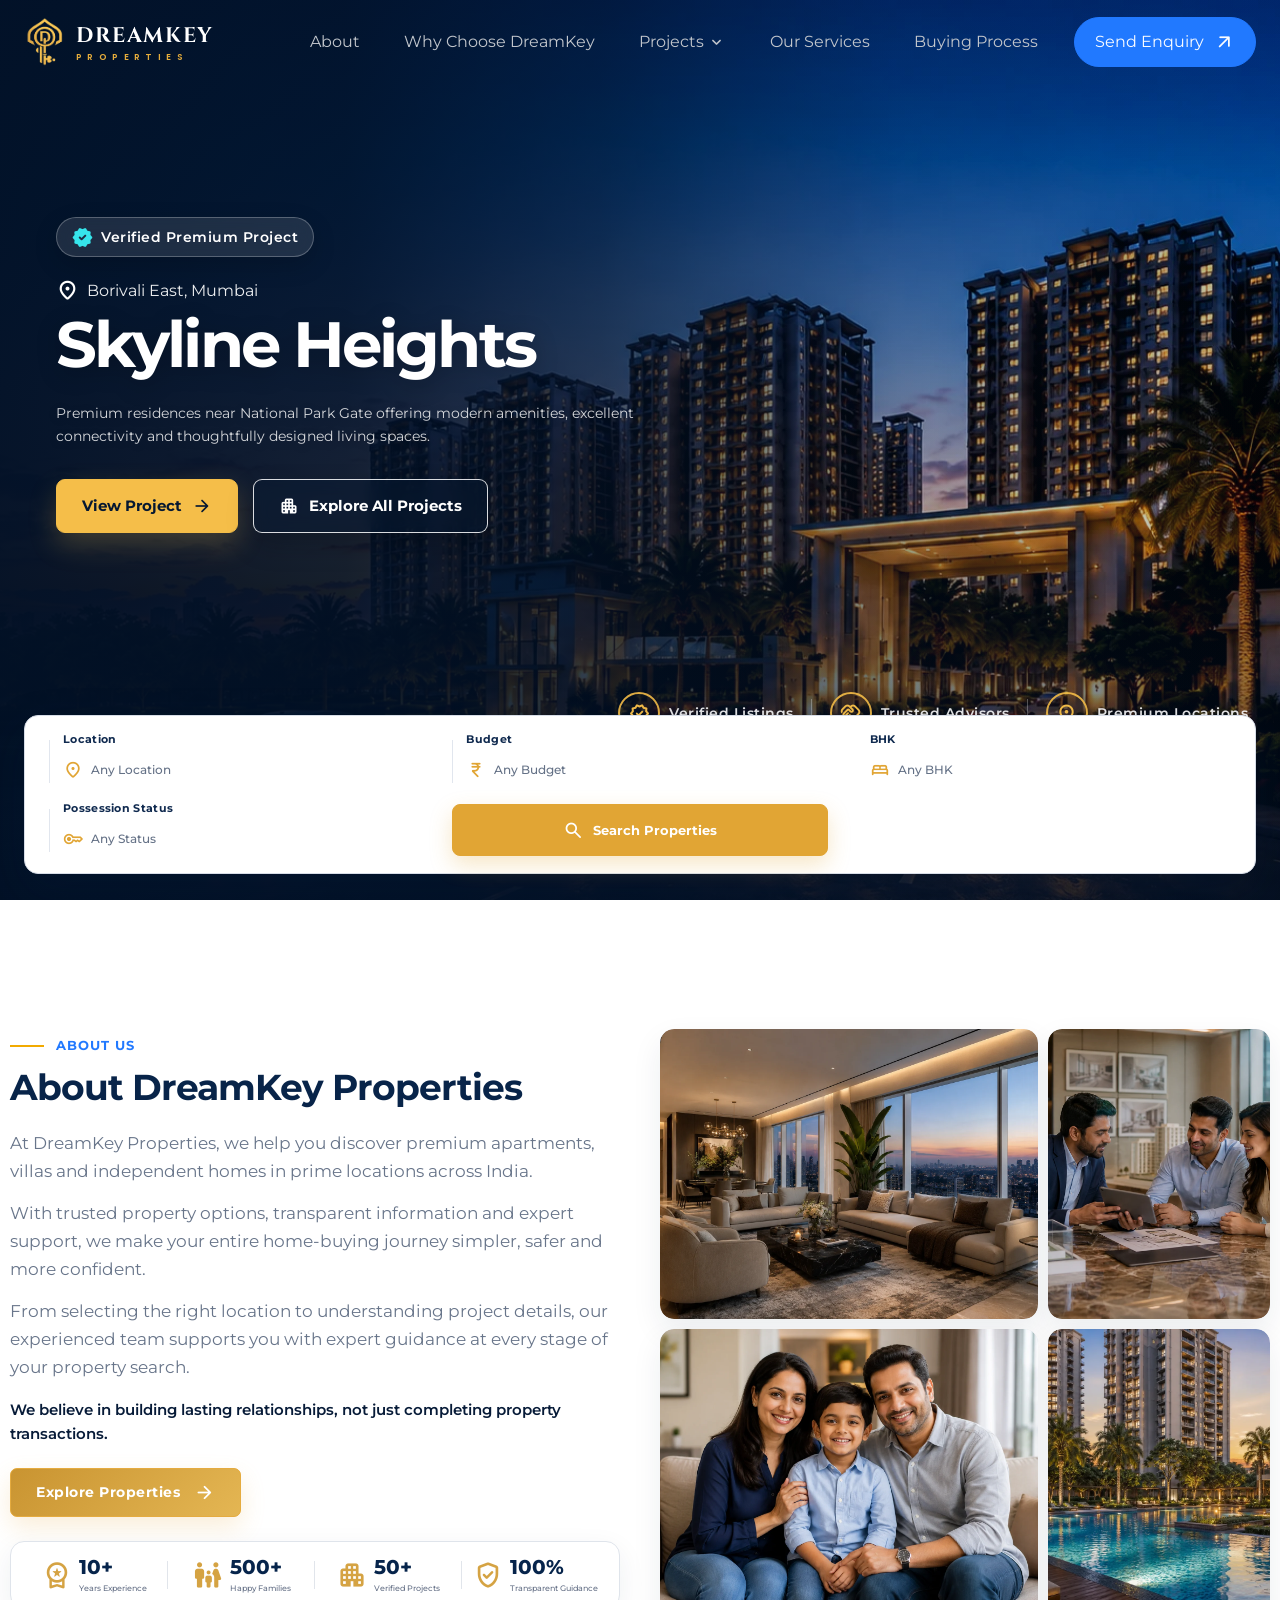
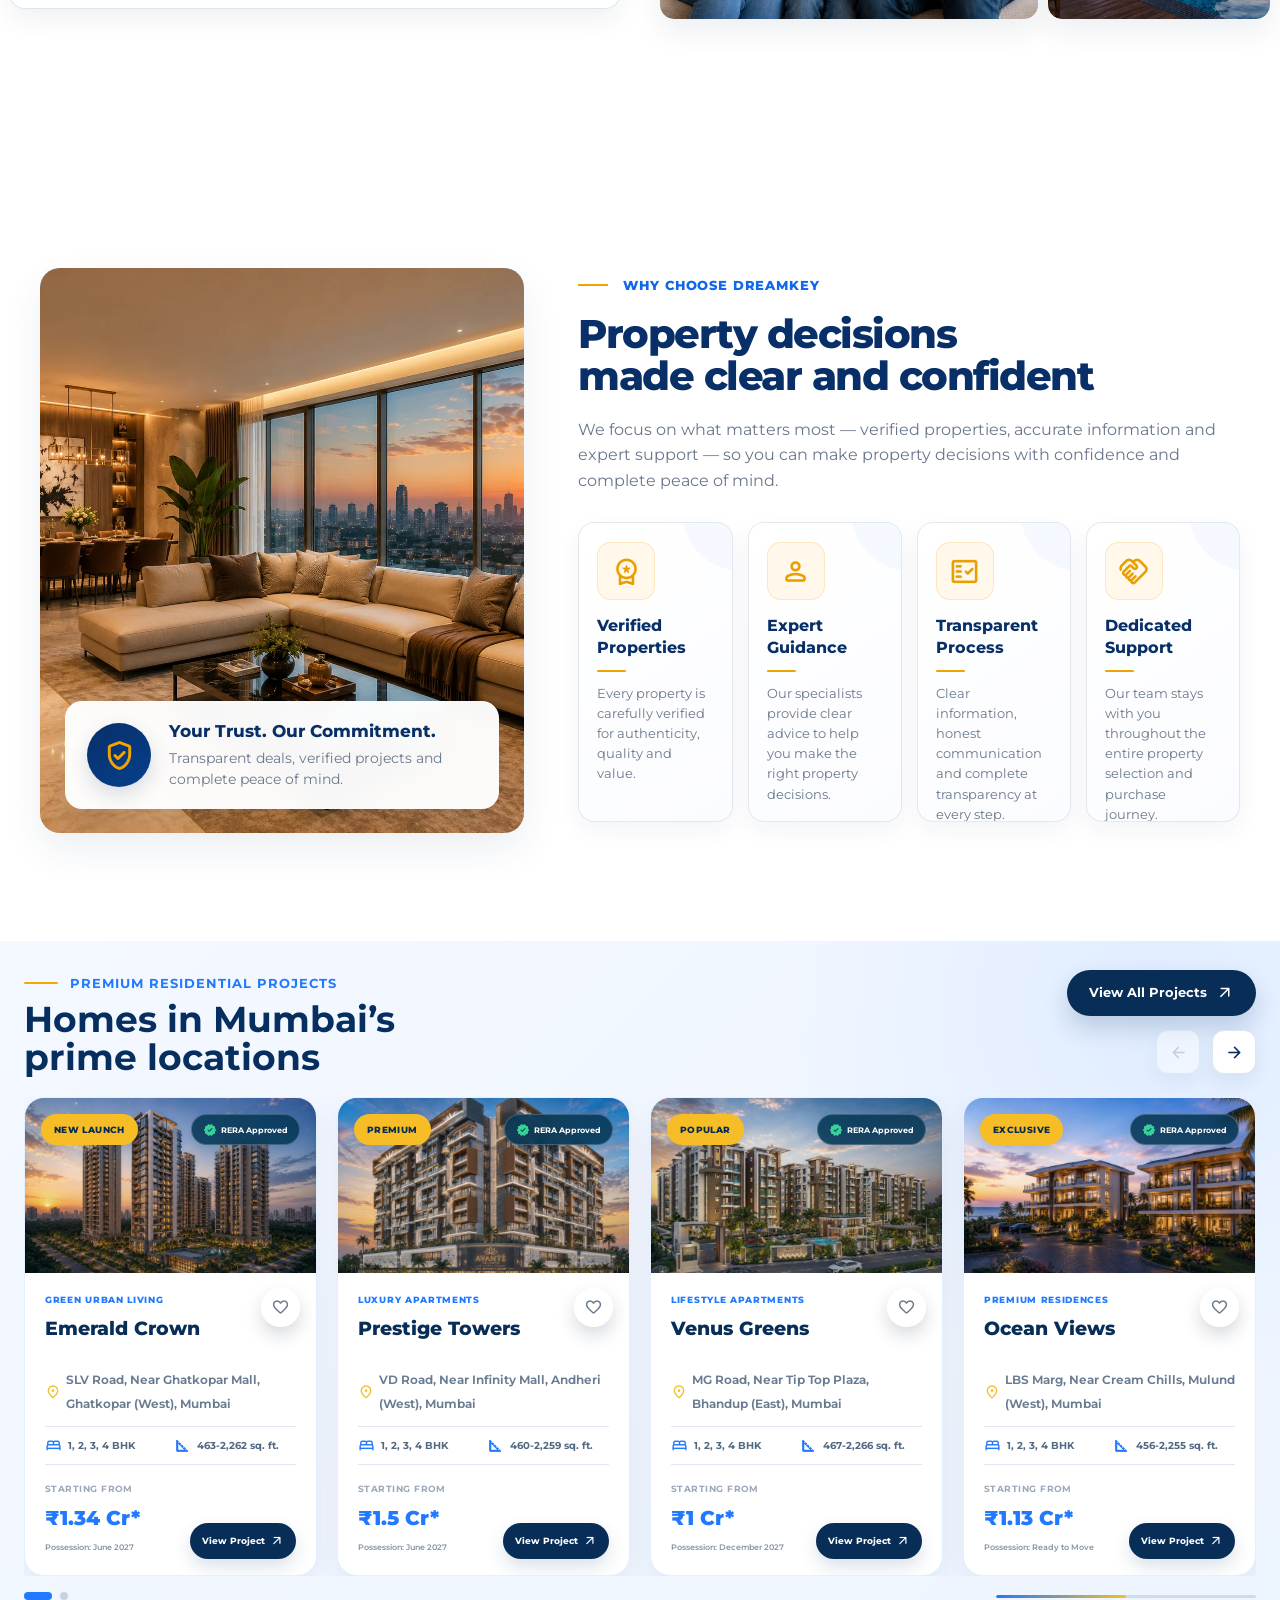
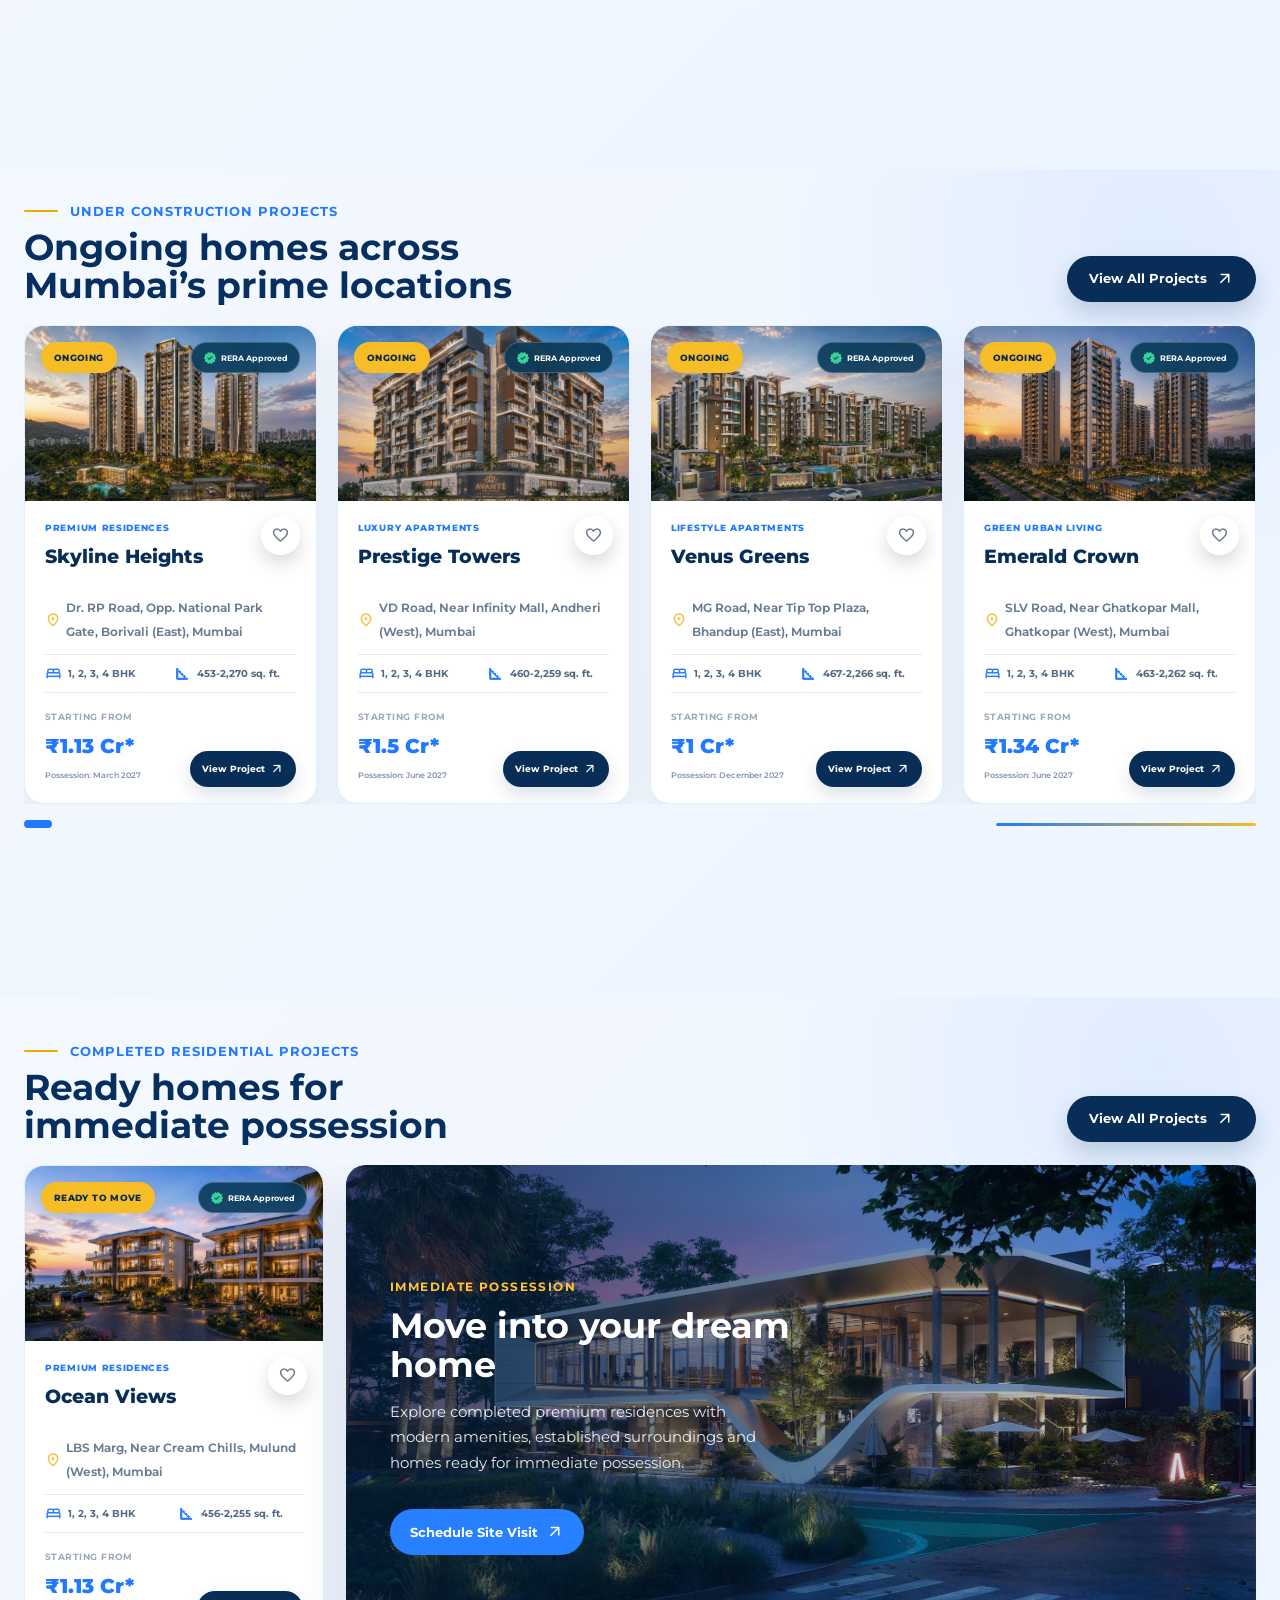
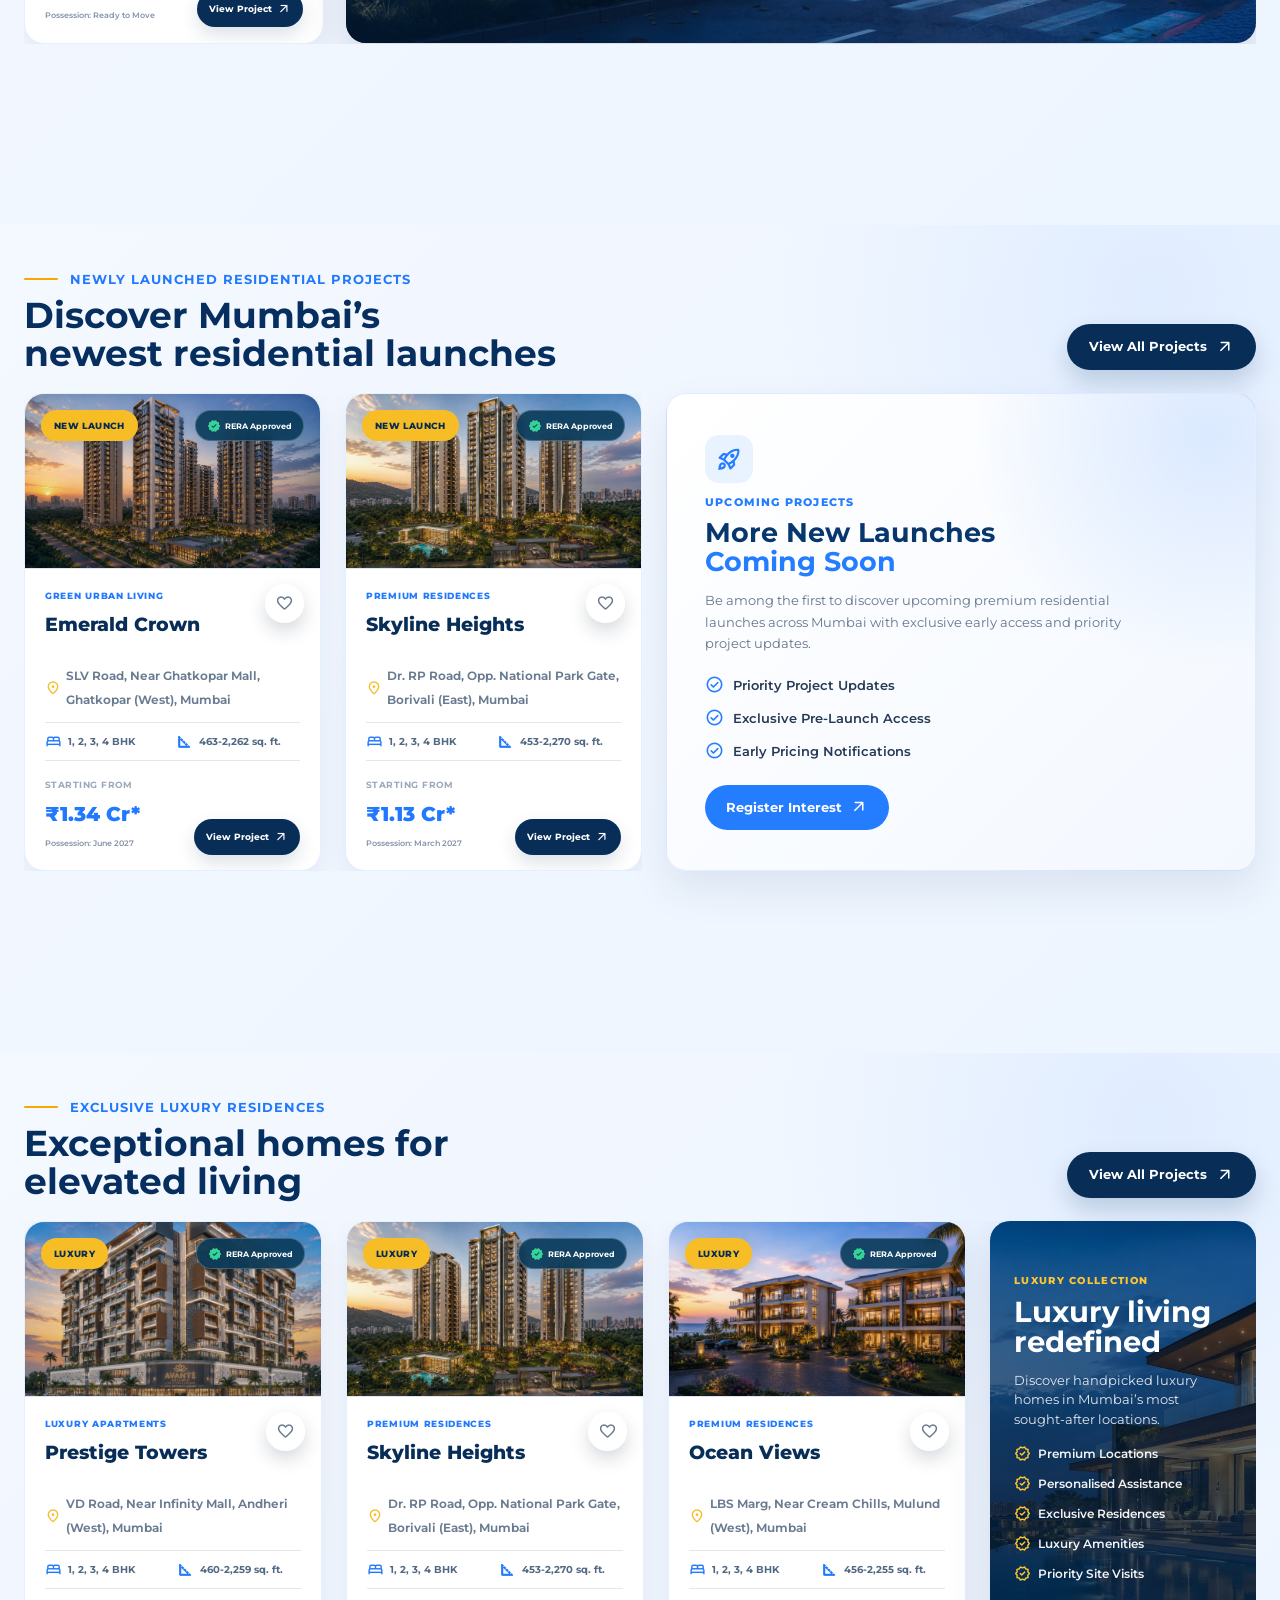
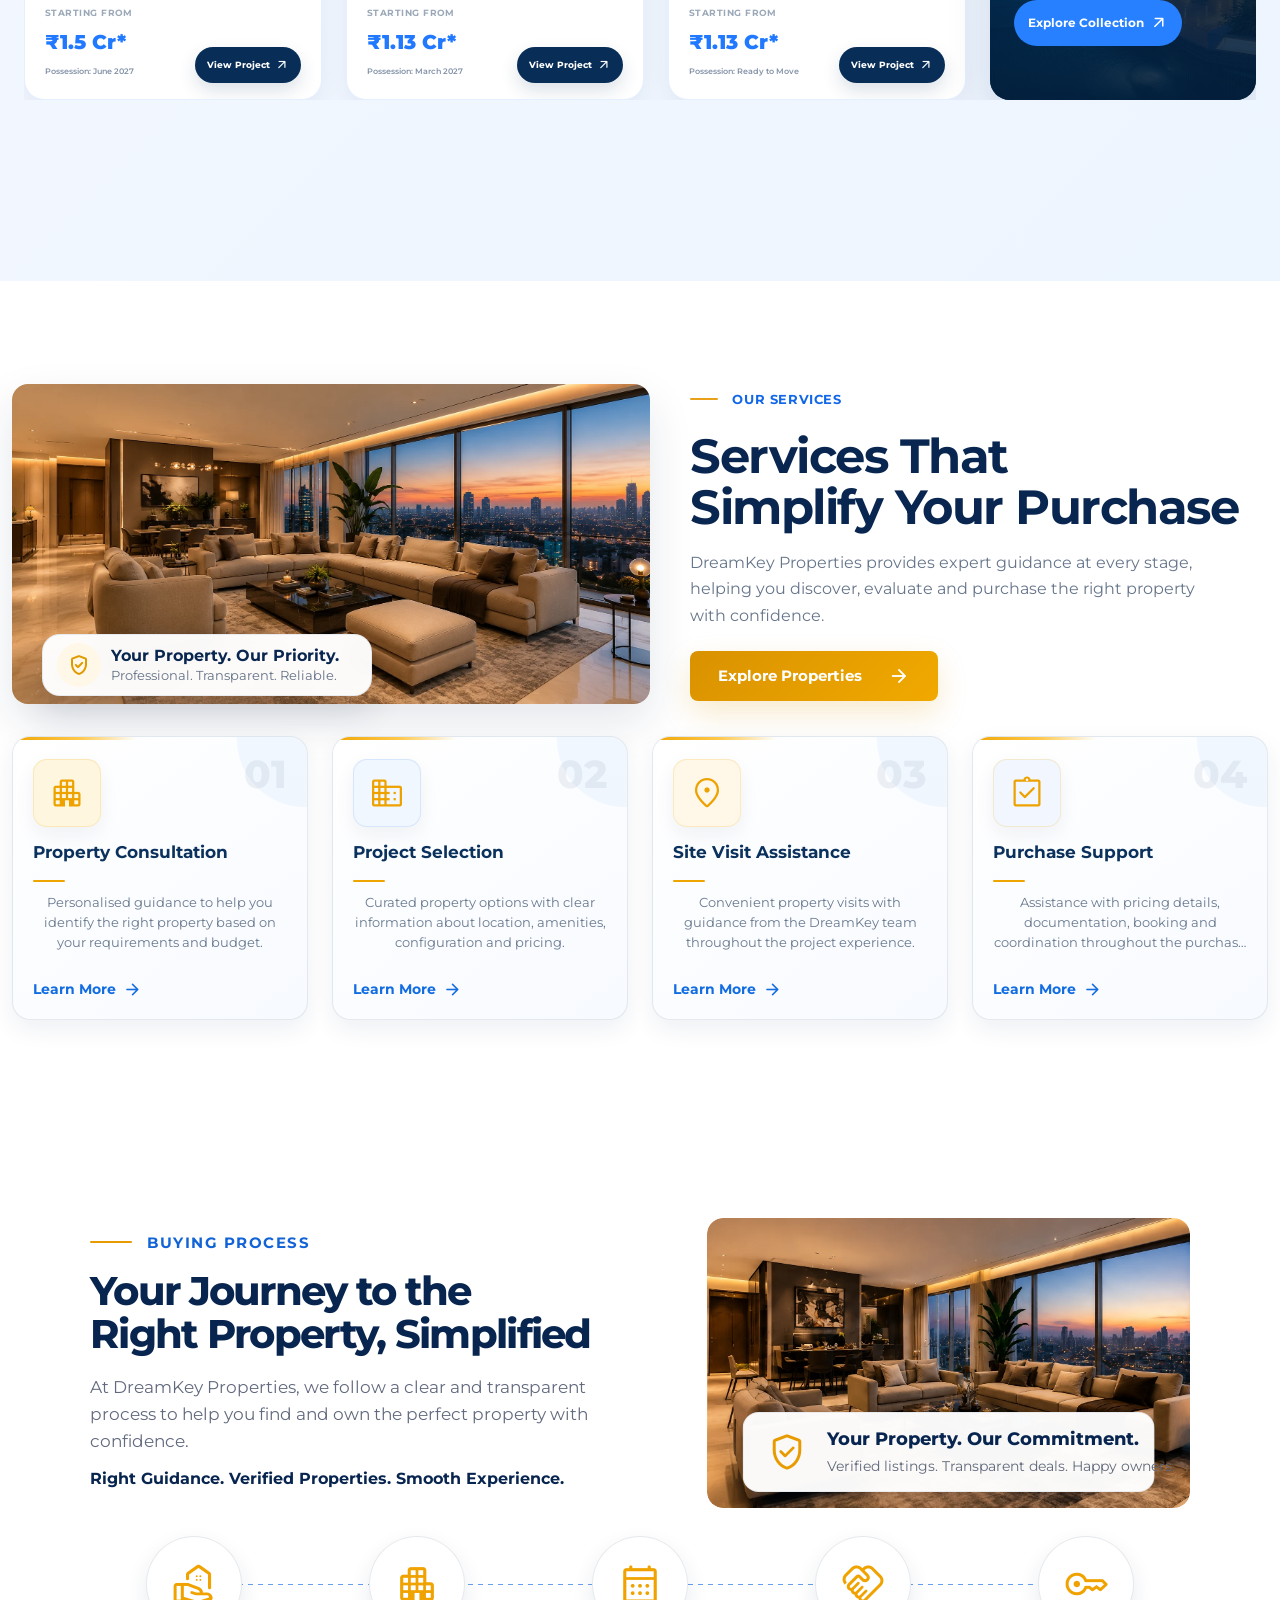
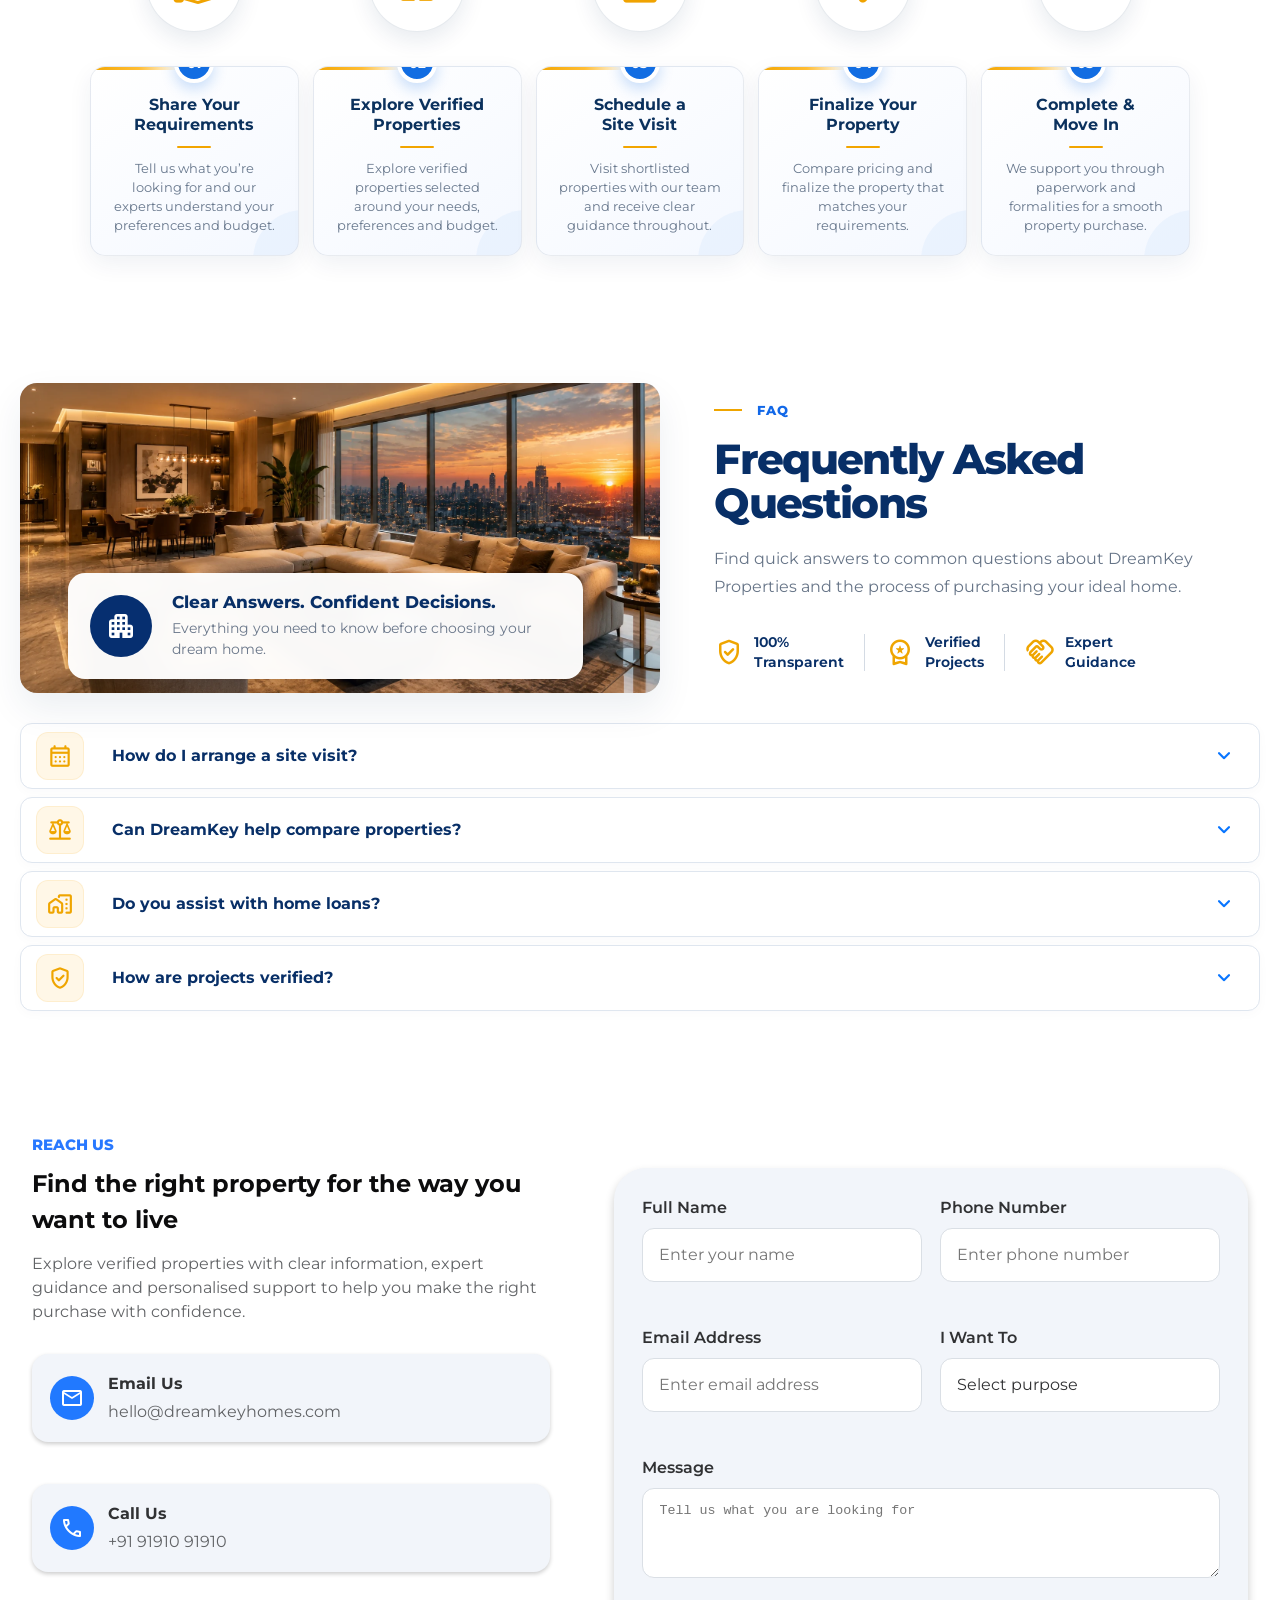
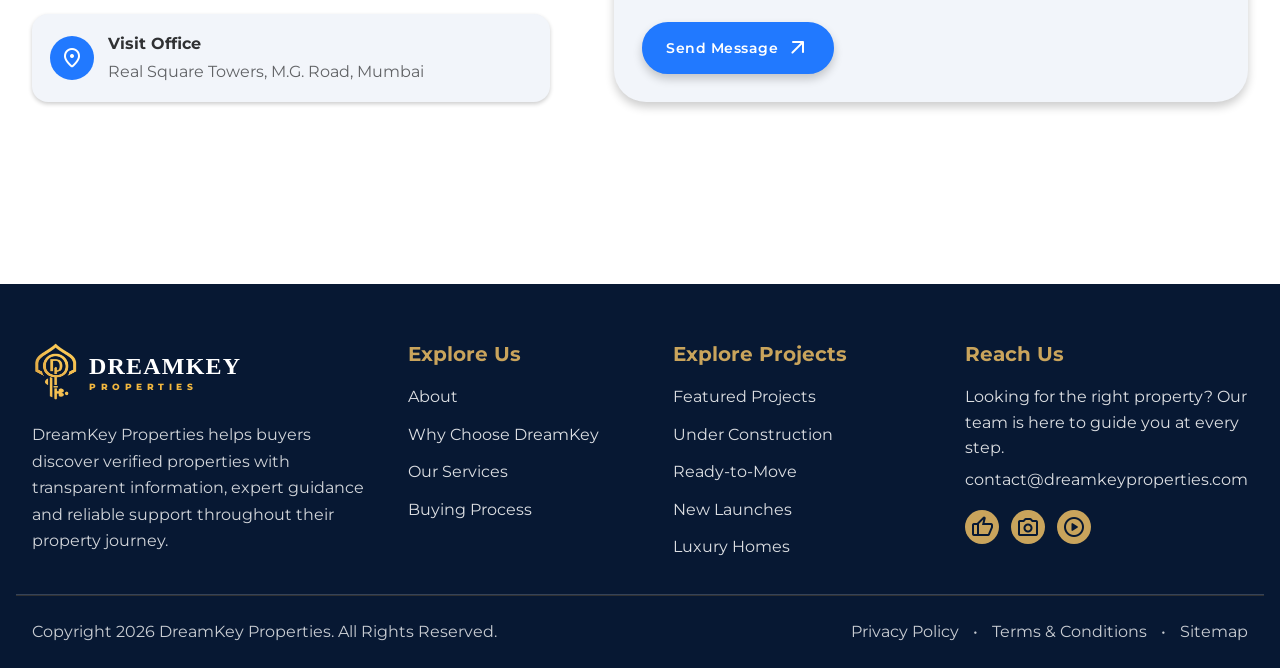
==== index.html @ c72132b3 "Initial commit" ====
<!doctype html>
<html lang="en">
  <head>
    <!-- META STARTED -->
    <meta charset="UTF-8" />
    <meta name="viewport" content="width=device-width, initial-scale=1.0" />

    <title>DreamKey Properties | Premium Homes & Projects</title>

    <meta
      name="title"
      content="DreamKey Properties | Premium Homes & Projects"
    />

    <meta
      name="description"
      content="Explore verified apartments, villas and independent homes with DreamKey Properties. Discover premium residential projects with transparent information and expert guidance."
    />
    <!-- META ENDED -->

    <!-- FAVICON STARTED -->
    <link rel="shortcut icon" href="./favicon.svg" type="image/svg+xml" />
    <!-- FAVICON ENDED -->

    <!-- GOOGLE FONTS STARTED -->
    <link rel="preconnect" href="https://fonts.googleapis.com" />
    <link rel="preconnect" href="https://fonts.gstatic.com" crossorigin />

    <link
      href="https://fonts.googleapis.com/css2?family=Cinzel:wght@600;700&family=Montserrat:wght@400;500;600;700;800&family=Poppins:wght@400;500;600;700&family=Material+Symbols+Rounded:opsz,wght,FILL,GRAD@20..48,100..700,0..1,-50..200"
      rel="stylesheet"
    />

    <link
      rel="stylesheet"
      href="https://fonts.googleapis.com/css2?family=Material+Symbols+Rounded:opsz,wght,FILL,GRAD@20..48,100..700,0..1,-50..200"
    />
    <!-- GOOGLE FONTS ENDED -->

    <!-- STYLES STARTED -->
    <link rel="stylesheet" href="./assets/css/style.css" />
    <link rel="stylesheet" href="./assets/css/hero-slider.css" />
    <!-- STYLES ENDED -->

    <!-- SCRIPTS STARTED -->
    <script src="./assets/js/script.js" defer></script>
    <script src="./assets/js/hero-slider.js" defer></script>
    <!-- SCRIPTS ENDED -->
  </head>
  <body>
    <!-- HEADER SECTION STARTED -->
    <header class="header" data-header>
      <div class="container header-container">
        <!-- NAVBAR LOGO STARTED -->
        <a
          href="#home"
          class="navbar-brand"
          aria-label="DreamKey Properties home"
        >
          <img
            src="./assets/images/logo/logo.webp"
            width="52"
            height="64"
            alt=""
            class="navbar-brand-logo"
          />

          <span class="navbar-brand-text">
            <strong>DREAMKEY</strong>
            <span>PROPERTIES</span>
          </span>
        </a>
        <!-- NAVBAR LOGO ENDED -->

        <!-- MAIN NAVIGATION STARTED -->
        <nav class="navbar" aria-label="Primary navigation" data-navbar>
          <!-- NAVBAR MENU STARTED -->
          <ul class="navbar-list">
            <!-- ABOUT -->
            <li>
              <a href="#about" class="navbar-link">About</a>
            </li>

            <!-- WHY CHOOSE DREAMKEY -->
            <li>
              <a href="#why-us" class="navbar-link">Why Choose DreamKey</a>
            </li>

            <!-- PROJECTS DROPDOWN STARTED -->
            <li class="navbar-dropdown">
              <button
                type="button"
                class="navbar-link navbar-dropdown-toggle"
                aria-expanded="false"
                aria-controls="project-dropdown-menu"
              >
                <span>Projects</span>

                <span class="material-symbols-rounded" aria-hidden="true">
                  keyboard_arrow_down
                </span>
              </button>

              <ul class="navbar-dropdown-menu" id="project-dropdown-menu">
                <li>
                  <a href="#featured-projects" class="navbar-dropdown-link">
                    Featured Projects
                  </a>
                </li>

                <li>
                  <a href="#ongoing-projects" class="navbar-dropdown-link">
                    Under Construction
                  </a>
                </li>

                <li>
                  <a
                    href="#ready-to-move-projects"
                    class="navbar-dropdown-link"
                  >
                    Ready-to-Move
                  </a>
                </li>

                <li>
                  <a href="#new-launches" class="navbar-dropdown-link">
                    New Launches
                  </a>
                </li>

                <li>
                  <a href="#luxury-homes" class="navbar-dropdown-link">
                    Luxury Homes
                  </a>
                </li>
              </ul>
            </li>
            <!-- PROJECTS DROPDOWN ENDED -->

            <!-- OUR SERVICES -->
            <li>
              <a href="#our-services" class="navbar-link">Our Services</a>
            </li>

            <!-- BUYING PROCESS -->
            <li>
              <a href="#buying-process" class="navbar-link">Buying Process</a>
            </li>
          </ul>
          <!-- NAVBAR MENU ENDED -->

          <!-- CTA BUTTON STARTED -->
          <a href="#contact" class="navbar-cta">
            <span>Send Enquiry</span>

            <span class="material-symbols-rounded" aria-hidden="true">
              arrow_outward
            </span>
          </a>
          <!-- CTA BUTTON ENDED -->
        </nav>
        <!-- MAIN NAVIGATION ENDED -->

        <!-- Mobile Navigation Button -->
        <button
          type="button"
          class="nav-toggle-btn icon-btn"
          aria-label="Open navigation menu"
          aria-expanded="false"
          data-nav-toggler
        >
          <span class="material-symbols-rounded open" aria-hidden="true">
            menu
          </span>

          <span class="material-symbols-rounded close" aria-hidden="true">
            close
          </span>
        </button>
      </div>
    </header>
    <!-- HEADER SECTION ENDED -->

    <main>
      <article>
        <!-- ==================================================
     HERO SECTION STARTED
================================================== -->
        <section
          id="home"
          class="hero hero-slider"
          aria-label="Featured residential projects"
        >
          <!-- HERO SLIDES STARTED -->
          <div class="hero-slides" data-hero-slides>
            <!-- SKYLINE HEIGHTS SLIDE STARTED -->
            <article
              class="hero-slide active"
              data-hero-slide
              data-project="skyline-heights"
              aria-hidden="false"
            >
              <img
                src="./assets/images/project-details/skyline-heights/hero/skyline-heights-hero.webp"
                alt="Skyline Heights residential project in Borivali East, Mumbai"
                class="hero-background-image"
                width="1920"
                height="1080"
                fetchpriority="high"
              />

              <div class="hero-background-overlay" aria-hidden="true"></div>

              <div class="container hero-container">
                <div class="hero-content">
                  <div class="hero-badge">
                    <span
                      class="material-symbols-rounded hero-badge-icon"
                      aria-hidden="true"
                    >
                      verified
                    </span>

                    <span class="label-medium">Verified Premium Project</span>
                  </div>

                  <p class="hero-project-location">
                    <span class="material-symbols-rounded" aria-hidden="true">
                      location_on
                    </span>

                    <span>Borivali East, Mumbai</span>
                  </p>

                  <h1 class="headline-large hero-title">Skyline Heights</h1>

                  <p class="body-large hero-text">
                    Premium residences near National Park Gate offering modern
                    amenities, excellent connectivity and thoughtfully designed
                    living spaces.
                  </p>

                  <div class="hero-cta-wrapper">
                    <a
                      href="./project-details/skyline-heights.html"
                      class="hero-cta hero-cta-primary"
                    >
                      <span>View Project</span>

                      <span class="material-symbols-rounded" aria-hidden="true">
                        arrow_forward
                      </span>
                    </a>

                    <a
                      href="#featured-projects"
                      class="hero-cta hero-cta-secondary"
                    >
                      <span class="material-symbols-rounded" aria-hidden="true">
                        apartment
                      </span>

                      <span>Explore All Projects</span>
                    </a>
                  </div>
                </div>
              </div>
            </article>
            <!-- SKYLINE HEIGHTS SLIDE ENDED -->

            <!-- PRESTIGE TOWER SLIDE STARTED -->
            <article
              class="hero-slide"
              data-hero-slide
              data-project="prestige-tower"
              aria-hidden="true"
            >
              <img
                src="./assets/images/project-details/prestige-towers/hero/prestige-towers-hero.webp"
                alt="Prestige Tower residential project in Andheri West, Mumbai"
                class="hero-background-image"
                width="1920"
                height="1080"
                loading="lazy"
              />

              <div class="hero-background-overlay" aria-hidden="true"></div>

              <div class="container hero-container">
                <div class="hero-content">
                  <div class="hero-badge">
                    <span
                      class="material-symbols-rounded hero-badge-icon"
                      aria-hidden="true"
                    >
                      verified
                    </span>

                    <span class="label-medium">Verified Premium Project</span>
                  </div>

                  <p class="hero-project-location">
                    <span class="material-symbols-rounded" aria-hidden="true">
                      location_on
                    </span>

                    <span>Andheri West, Mumbai</span>
                  </p>

                  <h2 class="headline-large hero-title">Prestige Towers</h2>

                  <p class="body-large hero-text">
                    Contemporary urban residences near Infinity Mall with
                    premium comforts, excellent connectivity and convenient
                    access to everyday essentials.
                  </p>

                  <div class="hero-cta-wrapper">
                    <a
                      href="./project-details/prestige-towers.html"
                      class="hero-cta hero-cta-primary"
                    >
                      <span>View Project</span>

                      <span class="material-symbols-rounded" aria-hidden="true">
                        arrow_forward
                      </span>
                    </a>

                    <a
                      href="#featured-projects"
                      class="hero-cta hero-cta-secondary"
                    >
                      <span class="material-symbols-rounded" aria-hidden="true">
                        apartment
                      </span>

                      <span>Explore All Projects</span>
                    </a>
                  </div>
                </div>
              </div>
            </article>
            <!-- PRESTIGE TOWER SLIDE ENDED -->

            <!-- VENUS GREENS SLIDE STARTED -->
            <article
              class="hero-slide"
              data-hero-slide
              data-project="venus-greens"
              aria-hidden="true"
            >
              <img
                src="./assets/images/project-details/venus-greens/hero/venus-greens-hero.webp"
                alt="Venus Greens residential project in Bhandup East, Mumbai"
                class="hero-background-image"
                width="1920"
                height="1080"
                loading="lazy"
              />

              <div class="hero-background-overlay" aria-hidden="true"></div>

              <div class="container hero-container">
                <div class="hero-content">
                  <div class="hero-badge">
                    <span
                      class="material-symbols-rounded hero-badge-icon"
                      aria-hidden="true"
                    >
                      verified
                    </span>

                    <span class="label-medium">Verified Premium Project</span>
                  </div>

                  <p class="hero-project-location">
                    <span class="material-symbols-rounded" aria-hidden="true">
                      location_on
                    </span>

                    <span>Bhandup East, Mumbai</span>
                  </p>

                  <h2 class="headline-large hero-title">Venus Greens</h2>

                  <p class="body-large hero-text">
                    Peaceful modern homes near Tip Top Plaza combining green
                    surroundings, comfortable layouts and seamless city
                    connectivity.
                  </p>

                  <div class="hero-cta-wrapper">
                    <a
                      href="./project-details/venus-greens.html"
                      class="hero-cta hero-cta-primary"
                    >
                      <span>View Project</span>

                      <span class="material-symbols-rounded" aria-hidden="true">
                        arrow_forward
                      </span>
                    </a>

                    <a
                      href="#featured-projects"
                      class="hero-cta hero-cta-secondary"
                    >
                      <span class="material-symbols-rounded" aria-hidden="true">
                        apartment
                      </span>

                      <span>Explore All Projects</span>
                    </a>
                  </div>
                </div>
              </div>
            </article>
            <!-- VENUS GREENS SLIDE ENDED -->

            <!-- OCEAN VIEWS SLIDE STARTED -->
            <article
              class="hero-slide"
              data-hero-slide
              data-project="ocean-views"
              aria-hidden="true"
            >
              <img
                src="./assets/images/project-details/ocean-views/hero/ocean-views-hero.webp"
                alt="Ocean Views residential project in Mulund West, Mumbai"
                class="hero-background-image"
                width="1920"
                height="1080"
                loading="lazy"
              />

              <div class="hero-background-overlay" aria-hidden="true"></div>

              <div class="container hero-container">
                <div class="hero-content">
                  <div class="hero-badge">
                    <span
                      class="material-symbols-rounded hero-badge-icon"
                      aria-hidden="true"
                    >
                      verified
                    </span>

                    <span class="label-medium">Verified Premium Project</span>
                  </div>

                  <p class="hero-project-location">
                    <span class="material-symbols-rounded" aria-hidden="true">
                      location_on
                    </span>

                    <span>Mulund West, Mumbai</span>
                  </p>

                  <h2 class="headline-large hero-title">Ocean Views</h2>

                  <p class="body-large hero-text">
                    Elegant residences on LBS Marg offering spacious interiors,
                    lifestyle amenities and convenient access across Mumbai.
                  </p>

                  <div class="hero-cta-wrapper">
                    <a
                      href="./project-details/ocean-views.html"
                      class="hero-cta hero-cta-primary"
                    >
                      <span>View Project</span>

                      <span class="material-symbols-rounded" aria-hidden="true">
                        arrow_forward
                      </span>
                    </a>

                    <a
                      href="#featured-projects"
                      class="hero-cta hero-cta-secondary"
                    >
                      <span class="material-symbols-rounded" aria-hidden="true">
                        apartment
                      </span>

                      <span>Explore All Projects</span>
                    </a>
                  </div>
                </div>
              </div>
            </article>
            <!-- OCEAN VIEWS SLIDE ENDED -->

            <!-- EMERALD CROWN SLIDE STARTED -->
            <article
              class="hero-slide"
              data-hero-slide
              data-project="emerald-crown"
              aria-hidden="true"
            >
              <img
                src="./assets/images/project-details/emerald-crown/hero/emerald-crown-hero.webp"
                alt="Emerald Crown residential project in Ghatkopar West, Mumbai"
                class="hero-background-image"
                width="1920"
                height="1080"
                loading="lazy"
              />

              <div class="hero-background-overlay" aria-hidden="true"></div>

              <div class="container hero-container">
                <div class="hero-content">
                  <div class="hero-badge">
                    <span
                      class="material-symbols-rounded hero-badge-icon"
                      aria-hidden="true"
                    >
                      verified
                    </span>

                    <span class="label-medium">Verified Premium Project</span>
                  </div>

                  <p class="hero-project-location">
                    <span class="material-symbols-rounded" aria-hidden="true">
                      location_on
                    </span>

                    <span>Ghatkopar West, Mumbai</span>
                  </p>

                  <h2 class="headline-large hero-title">Emerald Crown</h2>

                  <p class="body-large hero-text">
                    Refined city residences near Ghatkopar Mall featuring modern
                    amenities, premium design and excellent neighbourhood
                    connectivity.
                  </p>

                  <div class="hero-cta-wrapper">
                    <a
                      href="./project-details/emerald-crown.html"
                      class="hero-cta hero-cta-primary"
                    >
                      <span>View Project</span>

                      <span class="material-symbols-rounded" aria-hidden="true">
                        arrow_forward
                      </span>
                    </a>

                    <a
                      href="#featured-projects"
                      class="hero-cta hero-cta-secondary"
                    >
                      <span class="material-symbols-rounded" aria-hidden="true">
                        apartment
                      </span>

                      <span>Explore All Projects</span>
                    </a>
                  </div>
                </div>
              </div>
            </article>
            <!-- EMERALD CROWN SLIDE ENDED -->
          </div>
          <!-- HERO SLIDES ENDED -->

          <!-- HERO TRUST INFORMATION STARTED -->
          <div class="container hero-trust-container">
            <div class="hero-trust-list">
              <div class="hero-trust-item">
                <span class="material-symbols-rounded" aria-hidden="true">
                  verified
                </span>

                <span class="label-medium">Verified Listings</span>
              </div>

              <div class="hero-trust-item">
                <span class="material-symbols-rounded" aria-hidden="true">
                  handshake
                </span>

                <span class="label-medium">Trusted Advisors</span>
              </div>

              <div class="hero-trust-item">
                <span class="material-symbols-rounded" aria-hidden="true">
                  location_on
                </span>

                <span class="label-medium">Premium Locations</span>
              </div>
            </div>
          </div>
          <!-- HERO TRUST INFORMATION ENDED -->

          <!-- HERO PROPERTY SEARCH STARTED -->
          <div class="container hero-search-container">
            <form
              class="hero-property-search"
              id="property-search-form"
              action="./projects.html"
              method="get"
            >
              <input type="hidden" name="search" value="1" />
              <div class="hero-search-field">
                <label for="search-location">Location</label>

                <div class="hero-search-control">
                  <span class="material-symbols-rounded" aria-hidden="true">
                    location_on
                  </span>

                  <select id="search-location" name="location">
                    <option value="">Any Location</option>
                    <option value="borivali">Borivali East</option>
                    <option value="andheri">Andheri West</option>
                    <option value="bhandup">Bhandup East</option>
                    <option value="mulund">Mulund West</option>
                    <option value="ghatkopar">Ghatkopar West</option>
                  </select>
                </div>
              </div>

              <div class="hero-search-field">
                <label for="search-budget">Budget</label>

                <div class="hero-search-control">
                  <span class="material-symbols-rounded" aria-hidden="true">
                    currency_rupee
                  </span>

                  <select id="search-budget" name="budget">
                    <option value="">Any Budget</option>
                    <option value="under-1cr">Under ₹1 Cr</option>
                    <option value="1cr-1-25cr">₹1 Cr – ₹1.25 Cr</option>
                    <option value="1-25cr-1-5cr">₹1.25 Cr – ₹1.5 Cr</option>
                    <option value="above-1-5cr">Above ₹1.5 Cr</option>
                  </select>
                </div>
              </div>

              <div class="hero-search-field">
                <label for="search-bhk">BHK</label>

                <div class="hero-search-control">
                  <span class="material-symbols-rounded" aria-hidden="true">
                    bed
                  </span>

                  <select id="search-bhk" name="bhk">
                    <option value="">Any BHK</option>
                    <option value="1-bhk">1 BHK</option>
                    <option value="2-bhk">2 BHK</option>
                    <option value="3-bhk">3 BHK</option>
                    <option value="4-bhk">4 BHK</option>
                  </select>
                </div>
              </div>

              <div class="hero-search-field">
                <label for="search-possession">Possession Status</label>

                <div class="hero-search-control">
                  <span class="material-symbols-rounded" aria-hidden="true">
                    key
                  </span>

                  <select id="search-possession" name="possession">
                    <option value="">Any Status</option>
                    <option value="ready-to-move">Ready to Move</option>
                    <option value="under-construction">
                      Under Construction
                    </option>
                    <option value="new-launch">New Launch</option>
                  </select>
                </div>
              </div>

              <button type="submit" class="hero-search-btn">
                <span class="material-symbols-rounded" aria-hidden="true">
                  search
                </span>

                <span>Search Properties</span>
              </button>
            </form>
          </div>
          <!-- HERO PROPERTY SEARCH ENDED -->

          <!-- HERO SLIDER PROGRESS STARTED -->
          <!-- <div class="hero-slider-progress" aria-hidden="true">
            <span data-hero-progress></span>
          </div> -->
          <!-- HERO SLIDER PROGRESS ENDED -->
        </section>
        <!-- ==================================================
     HERO SECTION ENDED
================================================== -->

        <!-- ==================================================
   ABOUT SECTION STARTED
================================================== -->
        <section
          id="about"
          class="section about-section"
          aria-labelledby="about-title"
        >
          <div class="container about-container">
            <!-- ABOUT CONTENT AREA STARTED -->
            <div class="about-content">
              <span class="section-subtitle">About Us</span>

              <h2 class="section-title headline-small" id="about-title">
                About DreamKey Properties
              </h2>

              <p class="section-text body-large">
                At DreamKey Properties, we help you discover premium apartments,
                villas and independent homes in prime locations across India.
              </p>

              <p class="section-text body-large">
                With trusted property options, transparent information and
                expert support, we make your entire home-buying journey simpler,
                safer and more confident.
              </p>

              <p class="section-text body-large">
                From selecting the right location to understanding project
                details, our experienced team supports you with expert guidance
                at every stage of your property search.
              </p>

              <p class="about-closing-text">
                We believe in building lasting relationships, not just
                completing property transactions.
              </p>

              <a href="#featured-projects" class="about-btn label-medium">
                <span>Explore Properties</span>

                <span class="material-symbols-rounded" aria-hidden="true">
                  arrow_forward
                </span>
              </a>

              <!-- ABOUT STATISTICS STARTED -->
              <div class="about-statistics">
                <div class="about-stat-item">
                  <span
                    class="material-symbols-rounded about-stat-icon"
                    aria-hidden="true"
                  >
                    workspace_premium
                  </span>

                  <div class="about-stat-content">
                    <strong>10+</strong>
                    <span>Years Experience</span>
                  </div>
                </div>

                <div class="about-stat-item">
                  <span
                    class="material-symbols-rounded about-stat-icon"
                    aria-hidden="true"
                  >
                    family_restroom
                  </span>

                  <div class="about-stat-content">
                    <strong>500+</strong>
                    <span>Happy Families</span>
                  </div>
                </div>

                <div class="about-stat-item">
                  <span
                    class="material-symbols-rounded about-stat-icon"
                    aria-hidden="true"
                  >
                    apartment
                  </span>

                  <div class="about-stat-content">
                    <strong>50+</strong>
                    <span>Verified Projects</span>
                  </div>
                </div>

                <div class="about-stat-item">
                  <span
                    class="material-symbols-rounded about-stat-icon"
                    aria-hidden="true"
                  >
                    verified_user
                  </span>

                  <div class="about-stat-content">
                    <strong>100%</strong>
                    <span>Transparent Guidance</span>
                  </div>
                </div>
              </div>
              <!-- ABOUT STATISTICS ENDED -->
            </div>
            <!-- ABOUT CONTENT AREA ENDED -->

            <!-- ABOUT IMAGE COLLAGE STARTED -->
            <div class="about-gallery">
              <figure class="about-gallery-item about-gallery-main">
                <img
                  src="./assets/images/about/about-luxury-interior.webp"
                  width="1200"
                  height="800"
                  loading="lazy"
                  alt="Premium apartment interior offered by DreamKey Properties"
                  class="img-cover"
                />
              </figure>

              <figure class="about-gallery-item about-gallery-consultation">
                <img
                  src="./assets/images/about/about-client-consultation.webp"
                  width="800"
                  height="600"
                  loading="lazy"
                  alt="Property consultant assisting clients during a home consultation"
                  class="img-cover"
                />
              </figure>

              <figure class="about-gallery-item about-gallery-amenities">
                <img
                  src="./assets/images/about/about-happy-indian-family.webp"
                  width="1200"
                  height="600"
                  loading="lazy"
                  alt="Premium residential lifestyle amenities and landscaped pool"
                  class="img-cover"
                />
              </figure>

              <figure class="about-gallery-item about-gallery-project">
                <img
                  src="./assets/images/about/about-lifestyle-amenities.webp"
                  width="800"
                  height="800"
                  loading="lazy"
                  alt="Modern residential development available through DreamKey Properties"
                  class="img-cover"
                />
              </figure>
            </div>
            <!-- ABOUT IMAGE COLLAGE ENDED -->
          </div>
        </section>
        <!-- ==================================================
   ABOUT SECTION ENDED
================================================== -->

        <!-- ==================================================
   WHY CHOOSE DREAMKEY SECTION STARTED
================================================== -->

        <section
          class="why-dreamkey-section"
          id="why-us"
          aria-labelledby="why-dreamkey-title"
        >
          <div class="why-dreamkey-container">
            <!-- ==================================================
       LEFT IMAGE AREA STARTED
    ================================================== -->

            <div class="why-dreamkey-visual">
              <img
                src="./assets/images/why-choose-dreamkey/why-choose-dreamkey.webp"
                alt="Premium modern residential property interior"
                class="why-dreamkey-image"
                loading="lazy"
              />

              <!-- IMAGE OVERLAY CARD STARTED -->
              <div class="why-dreamkey-trust-card">
                <div class="why-dreamkey-trust-icon">
                  <span class="material-symbols-rounded" aria-hidden="true">
                    verified_user
                  </span>
                </div>

                <div class="why-dreamkey-trust-content">
                  <h3>Your Trust. Our Commitment.</h3>

                  <p>
                    Transparent deals, verified projects and complete peace of
                    mind.
                  </p>
                </div>
              </div>
              <!-- IMAGE OVERLAY CARD ENDED -->
            </div>

            <!-- ==================================================
       LEFT IMAGE AREA ENDED
    ================================================== -->

            <!-- ==================================================
       RIGHT CONTENT STARTED
    ================================================== -->

            <div class="why-dreamkey-content">
              <!-- EYEBROW -->
              <div class="why-dreamkey-eyebrow">
                <span></span>
                <strong>Why Choose DreamKey</strong>
              </div>

              <!-- MAIN TITLE -->
              <h2 class="why-dreamkey-title" id="why-dreamkey-title">
                Property decisions
                <span>made clear and confident</span>
              </h2>

              <!-- DESCRIPTION -->
              <p class="why-dreamkey-description">
                We focus on what matters most — verified properties, accurate
                information and expert support — so you can make property
                decisions with confidence and complete peace of mind.
              </p>

              <!-- ==================================================
         BENEFIT CARDS STARTED
      ================================================== -->

              <div class="why-dreamkey-grid">
                <!-- CARD 01 -->
                <article class="why-dreamkey-card">
                  <div class="why-dreamkey-card-icon">
                    <span class="material-symbols-rounded" aria-hidden="true">
                      workspace_premium
                    </span>
                  </div>

                  <h3>
                    Verified
                    <span>Properties</span>
                  </h3>

                  <span class="why-dreamkey-card-line"></span>

                  <p>
                    Every property is carefully verified for authenticity,
                    quality and value.
                  </p>
                </article>

                <!-- CARD 02 -->
                <article class="why-dreamkey-card">
                  <div class="why-dreamkey-card-icon">
                    <span class="material-symbols-rounded" aria-hidden="true">
                      person
                    </span>
                  </div>

                  <h3>
                    Expert
                    <span>Guidance</span>
                  </h3>

                  <span class="why-dreamkey-card-line"></span>

                  <p>
                    Our specialists provide clear advice to help you make the
                    right property decisions.
                  </p>
                </article>

                <!-- CARD 03 -->
                <article class="why-dreamkey-card">
                  <div class="why-dreamkey-card-icon">
                    <span class="material-symbols-rounded" aria-hidden="true">
                      fact_check
                    </span>
                  </div>

                  <h3>
                    Transparent
                    <span>Process</span>
                  </h3>

                  <span class="why-dreamkey-card-line"></span>

                  <p>
                    Clear information, honest communication and complete
                    transparency at every step.
                  </p>
                </article>

                <!-- CARD 04 -->
                <article class="why-dreamkey-card">
                  <div class="why-dreamkey-card-icon">
                    <span class="material-symbols-rounded" aria-hidden="true">
                      handshake
                    </span>
                  </div>

                  <h3>
                    Dedicated
                    <span>Support</span>
                  </h3>

                  <span class="why-dreamkey-card-line"></span>

                  <p>
                    Our team stays with you throughout the entire property
                    selection and purchase journey.
                  </p>
                </article>
              </div>

              <!-- ==================================================
         BENEFIT CARDS ENDED
      ================================================== -->
            </div>

            <!-- ==================================================
       RIGHT CONTENT ENDED
    ================================================== -->
          </div>
        </section>

        <!-- ==================================================
   WHY CHOOSE DREAMKEY SECTION ENDED
================================================== -->

        <!-- ==================================================
   FEATURED PROJECTS SECTION STARTED
================================================== -->
        <section
          id="featured-projects"
          class="featured-projects-section"
          data-project-carousel
          aria-labelledby="featured-projects-title"
        >
          <div class="container featured-projects-container">
            <!-- FEATURED PROJECTS HEADER STARTED -->
            <div class="featured-projects-header">
              <div class="featured-projects-heading">
                <span class="featured-projects-eyebrow">
                  Premium Residential Projects
                </span>

                <h2 id="featured-projects-title">
                  Homes in Mumbai’s <br />
                  prime locations
                </h2>
              </div>

              <div class="featured-projects-header-actions">
                <a
                  href="./projects.html?category=featured"
                  class="featured-projects-view-all"
                >
                  <span>View All Projects</span>

                  <span class="material-symbols-rounded" aria-hidden="true">
                    arrow_outward
                  </span>
                </a>

                <div class="featured-projects-navigation">
                  <button
                    type="button"
                    class="featured-projects-header-arrow featured-projects-slider-prev"
                    data-project-carousel-prev
                    aria-label="View previous ongoing project"
                  >
                    <span class="material-symbols-rounded" aria-hidden="true">
                      arrow_back
                    </span>
                  </button>

                  <div class="featured-projects-counter" aria-live="polite">
                    <strong data-project-carousel-current>01</strong>
                    <span></span>
                    <small data-project-carousel-total>01</small>
                  </div>

                  <button
                    type="button"
                    class="featured-projects-header-arrow featured-projects-slider-next"
                    data-project-carousel-next
                    aria-label="View next ongoing project"
                  >
                    <span class="material-symbols-rounded" aria-hidden="true">
                      arrow_forward
                    </span>
                  </button>
                </div>
              </div>
            </div>
            <!-- FEATURED PROJECTS HEADER ENDED -->

            <!-- FEATURED PROJECTS SLIDER STARTED -->
            <div
              class="featured-projects-slider"
              data-project-carousel-slider
              tabindex="0"
              aria-label="DreamKey Properties featured residential projects"
            >
              <div class="featured-projects-slider-viewport">
                <!-- ==================================================
     FEATURED PROJECTS - EXCEL GENERATED CARDS
================================================== -->
                <div
                  class="featured-projects-slider-track"
                  data-homepage-featured-track
                ></div>
              </div>
            </div>
            <!-- FEATURED PROJECTS SLIDER ENDED -->

            <!-- FEATURED PROJECTS PROGRESS STARTED -->
            <div class="featured-projects-progress-area">
              <div
                class="featured-projects-slider-dots"
                data-project-carousel-dots
                aria-label="Featured projects slider navigation"
              ></div>

              <div class="featured-projects-progress">
                <span data-project-carousel-progress></span>
              </div>
            </div>
            <!-- FEATURED PROJECTS PROGRESS ENDED -->
          </div>
        </section>
        <!-- ==================================================
   FEATURED PROJECTS SECTION ENDED
================================================== -->

        <!-- ==================================================
     ONGOING PROJECTS SECTION STARTED
================================================== -->
        <section
          id="ongoing-projects"
          class="featured-projects-section"
          data-project-carousel
          aria-labelledby="ongoing-projects-title"
        >
          <div class="container featured-projects-container">
            <!-- ONGOING PROJECTS HEADER STARTED -->
            <div class="featured-projects-header">
              <div class="featured-projects-heading">
                <span class="featured-projects-eyebrow">
                  Under Construction Projects
                </span>

                <h2 id="ongoing-projects-title">
                  Ongoing homes across <br />
                  Mumbai’s prime locations
                </h2>
              </div>

              <div class="featured-projects-header-actions">
                <a
                  href="./projects.html?category=ongoing"
                  class="featured-projects-view-all"
                >
                  <span>View All Projects</span>

                  <span class="material-symbols-rounded" aria-hidden="true">
                    arrow_outward
                  </span>
                </a>

                <div class="featured-projects-navigation">
                  <button
                    type="button"
                    class="featured-projects-header-arrow"
                    data-project-carousel-prev
                    aria-label="View previous ongoing project"
                  >
                    <span class="material-symbols-rounded" aria-hidden="true">
                      arrow_back
                    </span>
                  </button>

                  <div class="featured-projects-counter" aria-live="polite">
                    <strong data-project-carousel-current>01</strong>
                    <span></span>
                    <small data-project-carousel-total>01</small>
                  </div>

                  <button
                    type="button"
                    class="featured-projects-header-arrow"
                    data-project-carousel-next
                    aria-label="View next ongoing project"
                  >
                    <span class="material-symbols-rounded" aria-hidden="true">
                      arrow_forward
                    </span>
                  </button>
                </div>
              </div>
            </div>
            <!-- ONGOING PROJECTS HEADER ENDED -->

            <!-- ONGOING PROJECTS SLIDER STARTED -->
            <div
              class="featured-projects-slider"
              data-project-carousel-slider
              tabindex="0"
              aria-label="DreamKey Properties ongoing residential projects"
            >
              <div class="featured-projects-slider-viewport">
                <!-- ==================================================
     ONGOING PROJECTS - EXCEL GENERATED CARDS
================================================== -->
                <div
                  class="featured-projects-slider-track"
                  data-homepage-project-track="ongoing"
                ></div>
              </div>
            </div>
            <!-- ONGOING PROJECTS SLIDER ENDED -->

            <!-- ONGOING PROJECTS PROGRESS STARTED -->
            <div class="featured-projects-progress-area">
              <div
                class="featured-projects-slider-dots"
                data-project-carousel-dots
                aria-label="Ongoing projects slider navigation"
              ></div>

              <div class="featured-projects-progress">
                <span data-project-carousel-progress></span>
              </div>
            </div>
            <!-- ONGOING PROJECTS PROGRESS ENDED -->
          </div>
        </section>
        <!-- ==================================================
     ONGOING PROJECTS SECTION ENDED
================================================== -->

        <!-- ==================================================
     READY TO MOVE PROJECTS SECTION STARTED
================================================== -->
        <section
          id="ready-to-move-projects"
          class="featured-projects-section"
          aria-labelledby="ready-to-move-projects-title"
        >
          <div class="container featured-projects-container">
            <!-- READY TO MOVE PROJECTS HEADER STARTED -->
            <div class="featured-projects-header">
              <div class="featured-projects-heading">
                <span class="featured-projects-eyebrow">
                  Completed Residential Projects
                </span>

                <h2 id="ready-to-move-projects-title">
                  Ready homes for <br />
                  immediate possession
                </h2>
              </div>

              <div class="featured-projects-header-actions">
                <a
                  href="./projects.html?category=ready-to-move"
                  class="featured-projects-view-all"
                >
                  <span>View All Projects</span>

                  <span class="material-symbols-rounded" aria-hidden="true">
                    arrow_outward
                  </span>
                </a>
              </div>
            </div>
            <!-- READY TO MOVE PROJECTS HEADER ENDED -->

            <!-- READY TO MOVE PROJECTS LIST STARTED -->
            <div
              class="featured-projects-slider"
              aria-label="DreamKey Properties ready-to-move residential projects"
            >
              <div class="featured-projects-slider-viewport">
                <!-- ==================================================
     READY TO MOVE - EXCEL GENERATED CARDS
================================================== -->
                <div
                  class="featured-projects-slider-track"
                  data-homepage-project-track="ready-to-move"
                >
                  <!-- READY TO MOVE PROMOTIONAL BANNER STARTED -->
                  <article class="ready-to-move-banner">
                    <img
                      src="assets/images/featured-projects/ready-to-move-banner.webp"
                      alt="Luxury ready-to-move residential clubhouse with landscaped surroundings"
                      loading="lazy"
                    />

                    <div class="ready-to-move-banner-overlay"></div>

                    <div class="ready-to-move-banner-content">
                      <span class="ready-to-move-banner-label">
                        Immediate Possession
                      </span>

                      <h3>Move into your dream home</h3>

                      <p>
                        Explore completed premium residences with modern
                        amenities, established surroundings and homes ready for
                        immediate possession.
                      </p>

                      <a href="#contact" class="ready-to-move-banner-button">
                        <span>Schedule Site Visit</span>

                        <span
                          class="material-symbols-rounded"
                          aria-hidden="true"
                        >
                          arrow_outward
                        </span>
                      </a>
                    </div>
                  </article>
                  <!-- READY TO MOVE PROMOTIONAL BANNER ENDED -->
                </div>
              </div>
            </div>
            <!-- READY TO MOVE PROJECTS LIST ENDED -->
          </div>
        </section>
        <!-- ==================================================
     READY TO MOVE PROJECTS SECTION ENDED
================================================== -->

        <!-- ==================================================
     NEW LAUNCHES PROJECTS SECTION STARTED
================================================== -->
        <section
          id="new-launches"
          class="featured-projects-section"
          aria-labelledby="new-launches-title"
        >
          <div class="container featured-projects-container">
            <!-- NEW LAUNCHES PROJECTS HEADER STARTED -->
            <div class="featured-projects-header">
              <div class="featured-projects-heading">
                <span class="featured-projects-eyebrow">
                  Newly Launched Residential Projects
                </span>

                <h2 id="new-launches-title">
                  Discover Mumbai’s <br />
                  newest residential launches
                </h2>
              </div>

              <div class="featured-projects-header-actions">
                <a
                  href="./projects.html?category=new-launches"
                  class="featured-projects-view-all"
                >
                  <span>View All Projects</span>

                  <span class="material-symbols-rounded" aria-hidden="true">
                    arrow_outward
                  </span>
                </a>
              </div>
            </div>
            <!-- NEW LAUNCHES PROJECTS HEADER ENDED -->

            <!-- NEW LAUNCHES CONTENT STARTED -->
            <div class="new-launches-layout">
              <!-- NEW LAUNCHES PROJECT CARDS STARTED -->
              <div
                class="featured-projects-slider"
                aria-label="DreamKey Properties newly launched residential projects"
              >
                <div class="featured-projects-slider-viewport">
                  <!-- ==================================================
               NEW LAUNCHES - EXCEL GENERATED CARDS
          ================================================== -->
                  <div
                    class="featured-projects-slider-track"
                    data-homepage-project-track="new-launches"
                  ></div>
                </div>
              </div>
              <!-- NEW LAUNCHES PROJECT CARDS ENDED -->

              <!-- NEW LAUNCHES PROMOTIONAL PANEL STARTED -->
              <aside
                class="new-launches-promo"
                aria-labelledby="new-launches-promo-title"
              >
                <div class="new-launches-promo-content">
                  <span class="new-launches-promo-icon">
                    <span class="material-symbols-rounded" aria-hidden="true">
                      rocket_launch
                    </span>
                  </span>

                  <span class="new-launches-promo-tag">
                    Upcoming Projects
                  </span>

                  <h3 id="new-launches-promo-title">
                    More New Launches
                    <span>Coming Soon</span>
                  </h3>

                  <p>
                    Be among the first to discover upcoming premium residential
                    launches across Mumbai with exclusive early access and
                    priority project updates.
                  </p>

                  <ul class="new-launches-promo-list">
                    <li>
                      <span class="material-symbols-rounded" aria-hidden="true">
                        check_circle
                      </span>

                      Priority Project Updates
                    </li>

                    <li>
                      <span class="material-symbols-rounded" aria-hidden="true">
                        check_circle
                      </span>

                      Exclusive Pre-Launch Access
                    </li>

                    <li>
                      <span class="material-symbols-rounded" aria-hidden="true">
                        check_circle
                      </span>

                      Early Pricing Notifications
                    </li>
                  </ul>

                  <a href="#contact" class="new-launches-promo-button">
                    <span>Register Interest</span>

                    <span class="material-symbols-rounded" aria-hidden="true">
                      arrow_outward
                    </span>
                  </a>
                </div>
              </aside>
              <!-- NEW LAUNCHES PROMOTIONAL PANEL ENDED -->
            </div>
            <!-- NEW LAUNCHES CONTENT ENDED -->
          </div>
        </section>
        <!-- ==================================================
     NEW LAUNCHES PROJECTS SECTION ENDED
================================================== -->

        <!-- ==================================================
     LUXURY HOMES SECTION STARTED
================================================== -->
        <section
          id="luxury-homes"
          class="featured-projects-section"
          aria-labelledby="luxury-homes-title"
        >
          <div class="container featured-projects-container">
            <!-- LUXURY HOMES HEADER STARTED -->
            <div class="featured-projects-header">
              <div class="featured-projects-heading">
                <span class="featured-projects-eyebrow">
                  Exclusive Luxury Residences
                </span>

                <h2 id="luxury-homes-title">
                  Exceptional homes for <br />
                  elevated living
                </h2>
              </div>

              <div class="featured-projects-header-actions">
                <a
                  href="./projects.html?category=luxury-homes"
                  class="featured-projects-view-all"
                >
                  <span>View All Projects</span>

                  <span class="material-symbols-rounded" aria-hidden="true">
                    arrow_outward
                  </span>
                </a>
              </div>
            </div>
            <!-- LUXURY HOMES HEADER ENDED -->

            <!-- LUXURY HOMES CONTENT STARTED -->
            <div
              class="featured-projects-slider luxury-homes-slider"
              aria-label="DreamKey Properties luxury residential projects"
            >
              <div class="featured-projects-slider-viewport">
                <div
                  class="featured-projects-slider-track"
                  data-homepage-project-track="luxury-homes"
                >
                  <!-- ==================================================
               LUXURY HOMES - EXCEL GENERATED CARDS
               Prestige Towers
               Skyline Heights
               Ocean Views
          ================================================== -->

                  <!-- LUXURY HOMES PROMOTIONAL BANNER STARTED -->
                  <article class="luxury-homes-banner">
                    <img
                      src="assets/images/featured-projects/luxury-homes-banner.webp"
                      alt="Premium luxury residence with elegant interiors and exclusive amenities"
                      loading="lazy"
                    />

                    <div class="luxury-homes-banner-overlay"></div>

                    <div class="luxury-homes-banner-content">
                      <span class="luxury-homes-banner-label">
                        Luxury Collection
                      </span>

                      <h3>
                        Luxury living
                        <span>redefined</span>
                      </h3>

                      <p>
                        Discover handpicked luxury homes in Mumbai’s most
                        sought-after locations.
                      </p>

                      <ul class="luxury-homes-banner-highlights">
                        <li>
                          <span
                            class="material-symbols-rounded"
                            aria-hidden="true"
                          >
                            verified
                          </span>

                          Premium Locations
                        </li>

                        <li>
                          <span
                            class="material-symbols-rounded"
                            aria-hidden="true"
                          >
                            verified
                          </span>

                          Personalised Assistance
                        </li>

                        <li>
                          <span
                            class="material-symbols-rounded"
                            aria-hidden="true"
                          >
                            verified
                          </span>

                          Exclusive Residences
                        </li>

                        <li>
                          <span
                            class="material-symbols-rounded"
                            aria-hidden="true"
                          >
                            verified
                          </span>

                          Luxury Amenities
                        </li>

                        <li>
                          <span
                            class="material-symbols-rounded"
                            aria-hidden="true"
                          >
                            verified
                          </span>

                          Priority Site Visits
                        </li>
                      </ul>

                      <a
                        href="./projects.html?category=luxury-homes"
                        class="luxury-homes-banner-button"
                      >
                        <span>Explore Collection</span>

                        <span
                          class="material-symbols-rounded"
                          aria-hidden="true"
                        >
                          arrow_outward
                        </span>
                      </a>
                    </div>
                  </article>
                  <!-- LUXURY HOMES PROMOTIONAL BANNER ENDED -->
                </div>
              </div>
            </div>
            <!-- LUXURY HOMES CONTENT ENDED -->
          </div>
        </section>
        <!-- ==================================================
     LUXURY HOMES SECTION ENDED
================================================== -->

        <!-- ==================================================
     OUR SERVICES SECTION STARTED
================================================== -->
        <section
          class="our-services-section"
          id="our-services"
          aria-labelledby="our-services-title"
        >
          <div class="our-services-container">
            <!-- TOP AREA STARTED -->
            <div class="our-services-top">
              <!-- LEFT VISUAL STARTED -->
              <div class="our-services-visual">
                <img
                  src="./assets/images/services/services-main.webp"
                  alt="Premium residential property represented by DreamKey Properties"
                  class="our-services-image"
                  loading="lazy"
                />

                <!-- IMAGE BADGE -->
                <div class="our-services-image-badge">
                  <div class="our-services-badge-icon">
                    <span class="material-symbols-rounded" aria-hidden="true">
                      verified_user
                    </span>
                  </div>

                  <div class="our-services-badge-content">
                    <strong>Your Property. Our Priority.</strong>
                    <span>Professional. Transparent. Reliable.</span>
                  </div>
                </div>
                <!-- IMAGE BADGE -->
              </div>
              <!-- LEFT VISUAL ENDED -->

              <!-- RIGHT CONTENT STARTED -->
              <div class="our-services-content">
                <div class="our-services-eyebrow">
                  <span></span>
                  <strong>Our Services</strong>
                </div>

                <h2 class="our-services-title" id="our-services-title">
                  Services That
                  <span>Simplify Your Purchase</span>
                </h2>

                <p class="our-services-text">
                  DreamKey Properties provides expert guidance at every stage,
                  helping you discover, evaluate and purchase the right property
                  with confidence.
                </p>

                <a href="#projects" class="our-services-main-btn">
                  <span>Explore Properties</span>

                  <span class="material-symbols-rounded" aria-hidden="true">
                    arrow_forward
                  </span>
                </a>
              </div>
              <!-- RIGHT CONTENT ENDED -->
            </div>
            <!-- TOP AREA ENDED -->

            <!-- SERVICE CARDS STARTED -->
            <div class="our-services-grid">
              <!-- SERVICE CARD 01 -->
              <article class="our-service-card">
                <span class="our-service-number">01</span>

                <div class="our-service-icon">
                  <span class="material-symbols-rounded" aria-hidden="true">
                    apartment
                  </span>
                </div>

                <h3>Property Consultation</h3>

                <span class="our-service-line"></span>

                <p>
                  Personalised guidance to help you identify the right property
                  based on your requirements and budget.
                </p>

                <button
                  class="our-service-learn-more"
                  type="button"
                  data-service="consultation"
                >
                  <span>Learn More</span>

                  <span class="material-symbols-rounded" aria-hidden="true">
                    arrow_forward
                  </span>
                </button>
              </article>

              <!-- SERVICE CARD 02 -->
              <article class="our-service-card">
                <span class="our-service-number">02</span>

                <div class="our-service-icon">
                  <span class="material-symbols-rounded" aria-hidden="true">
                    domain
                  </span>
                </div>

                <h3>Project Selection</h3>

                <span class="our-service-line"></span>

                <p>
                  Curated property options with clear information about
                  location, amenities, configuration and pricing.
                </p>

                <button
                  class="our-service-learn-more"
                  type="button"
                  data-service="selection"
                >
                  <span>Learn More</span>

                  <span class="material-symbols-rounded" aria-hidden="true">
                    arrow_forward
                  </span>
                </button>
              </article>

              <!-- SERVICE CARD 03 -->
              <article class="our-service-card">
                <span class="our-service-number">03</span>

                <div class="our-service-icon">
                  <span class="material-symbols-rounded" aria-hidden="true">
                    location_on
                  </span>
                </div>

                <h3>Site Visit Assistance</h3>

                <span class="our-service-line"></span>

                <p>
                  Convenient property visits with guidance from the DreamKey
                  team throughout the project experience.
                </p>

                <button
                  class="our-service-learn-more"
                  type="button"
                  data-service="visit"
                >
                  <span>Learn More</span>

                  <span class="material-symbols-rounded" aria-hidden="true">
                    arrow_forward
                  </span>
                </button>
              </article>

              <!-- SERVICE CARD 04 -->
              <article class="our-service-card">
                <span class="our-service-number">04</span>

                <div class="our-service-icon">
                  <span class="material-symbols-rounded" aria-hidden="true">
                    assignment_turned_in
                  </span>
                </div>

                <h3>Purchase Support</h3>

                <span class="our-service-line"></span>

                <p>
                  Assistance with pricing details, documentation, booking and
                  coordination throughout the purchase process.
                </p>

                <button
                  class="our-service-learn-more"
                  type="button"
                  data-service="purchase"
                >
                  <span>Learn More</span>

                  <span class="material-symbols-rounded" aria-hidden="true">
                    arrow_forward
                  </span>
                </button>
              </article>
            </div>
            <!-- SERVICE CARDS ENDED -->
          </div>
        </section>
        <!-- ==================================================
     OUR SERVICES SECTION ENDED
================================================== -->

        <!-- ==================================================
     OUR SERVICES MODAL STARTED
================================================== -->
        <div class="our-services-modal" data-services-modal aria-hidden="true">
          <div
            class="our-services-modal-dialog"
            role="dialog"
            aria-modal="true"
            aria-labelledby="our-services-modal-title"
          >
            <!-- CLOSE BUTTON -->
            <button
              type="button"
              class="our-services-modal-close"
              data-services-modal-close
              aria-label="Close service details"
            >
              <span class="material-symbols-rounded" aria-hidden="true">
                close
              </span>
            </button>

            <!-- MODAL ICON -->
            <div class="our-services-modal-icon">
              <span
                class="material-symbols-rounded"
                data-services-modal-icon
                aria-hidden="true"
              >
                apartment
              </span>
            </div>

            <span class="our-services-modal-eyebrow"> DreamKey Service </span>

            <h3
              class="our-services-modal-title"
              id="our-services-modal-title"
              data-services-modal-title
            >
              Property Consultation
            </h3>

            <p
              class="our-services-modal-description"
              data-services-modal-description
            >
              Get personalised guidance to find the right property.
            </p>

            <div class="our-services-modal-divider"></div>

            <h4>How we help you</h4>

            <ul class="our-services-modal-list" data-services-modal-list></ul>

            <a
              href="#contact"
              class="our-services-modal-btn"
              data-services-modal-cta
            >
              <span data-services-modal-cta-text>
                Get Property Assistance
              </span>

              <span class="material-symbols-rounded" aria-hidden="true">
                arrow_forward
              </span>
            </a>
          </div>
        </div>
        <!-- ==================================================
     OUR SERVICES MODAL ENDED
================================================== -->

        <!-- ==================================================
     BUYING PROCESS SECTION STARTED
================================================== -->
        <section
          class="buying-process-section"
          id="buying-process"
          aria-labelledby="buying-process-title"
        >
          <div class="buying-process-container">
            <!-- TOP AREA STARTED -->
            <div class="buying-process-top">
              <!-- LEFT CONTENT STARTED -->
              <div class="buying-process-content">
                <div class="buying-process-eyebrow">
                  <span></span>
                  <strong>Buying Process</strong>
                </div>

                <h2 class="buying-process-title" id="buying-process-title">
                  Your Journey to the
                  <span>Right Property, Simplified</span>
                </h2>

                <p class="buying-process-description">
                  At DreamKey Properties, we follow a clear and transparent
                  process to help you find and own the perfect property with
                  confidence.
                </p>

                <p class="buying-process-highlight">
                  Right Guidance. Verified Properties. Smooth Experience.
                </p>
              </div>
              <!-- LEFT CONTENT ENDED -->

              <!-- RIGHT IMAGE STARTED -->
              <div class="buying-process-visual">
                <img
                  src="./assets/images/buying-process/buying-process.webp"
                  alt="Premium modern residential property interior"
                  class="buying-process-image"
                  loading="lazy"
                />

                <!-- IMAGE OVERLAY CARD STARTED -->
                <div class="buying-process-trust-card">
                  <span class="buying-process-trust-icon">
                    <span class="material-symbols-rounded" aria-hidden="true">
                      verified_user
                    </span>
                  </span>

                  <div>
                    <h3>Your Property. Our Commitment.</h3>

                    <p>Verified listings. Transparent deals. Happy owners.</p>
                  </div>
                </div>
                <!-- IMAGE OVERLAY CARD ENDED -->
              </div>
              <!-- RIGHT IMAGE ENDED -->
            </div>
            <!-- TOP AREA ENDED -->

            <!-- PROCESS STEPS STARTED -->
            <div class="buying-process-steps">
              <!-- CONNECTING LINE -->
              <div class="buying-process-line" aria-hidden="true"></div>

              <!-- STEP 01 STARTED -->
              <article class="buying-process-step">
                <div class="buying-process-step-icon">
                  <span class="material-symbols-rounded" aria-hidden="true">
                    real_estate_agent
                  </span>
                </div>

                <div class="buying-process-step-card">
                  <span class="buying-process-number">01</span>

                  <h3>
                    Share Your
                    <span>Requirements</span>
                  </h3>

                  <span class="buying-process-card-line"></span>

                  <p>
                    Tell us what you’re looking for and our experts understand
                    your preferences and budget.
                  </p>
                </div>
              </article>
              <!-- STEP 01 ENDED -->

              <!-- STEP 02 STARTED -->
              <article class="buying-process-step">
                <div class="buying-process-step-icon">
                  <span class="material-symbols-rounded" aria-hidden="true">
                    apartment
                  </span>
                </div>

                <div class="buying-process-step-card">
                  <span class="buying-process-number">02</span>

                  <h3>
                    Explore Verified
                    <span>Properties</span>
                  </h3>

                  <span class="buying-process-card-line"></span>

                  <p>
                    Explore verified properties selected around your needs,
                    preferences and budget.
                  </p>
                </div>
              </article>
              <!-- STEP 02 ENDED -->

              <!-- STEP 03 STARTED -->
              <article class="buying-process-step">
                <div class="buying-process-step-icon">
                  <span class="material-symbols-rounded" aria-hidden="true">
                    calendar_month
                  </span>
                </div>

                <div class="buying-process-step-card">
                  <span class="buying-process-number">03</span>

                  <h3>
                    Schedule a
                    <span>Site Visit</span>
                  </h3>

                  <span class="buying-process-card-line"></span>

                  <p>
                    Visit shortlisted properties with our team and receive clear
                    guidance throughout.
                  </p>
                </div>
              </article>
              <!-- STEP 03 ENDED -->

              <!-- STEP 04 STARTED -->
              <article class="buying-process-step">
                <div class="buying-process-step-icon">
                  <span class="material-symbols-rounded" aria-hidden="true">
                    handshake
                  </span>
                </div>

                <div class="buying-process-step-card">
                  <span class="buying-process-number">04</span>

                  <h3>
                    Finalize Your
                    <span>Property</span>
                  </h3>

                  <span class="buying-process-card-line"></span>

                  <p>
                    Compare pricing and finalize the property that matches your
                    requirements.
                  </p>
                </div>
              </article>
              <!-- STEP 04 ENDED -->

              <!-- STEP 05 STARTED -->
              <article class="buying-process-step">
                <div class="buying-process-step-icon">
                  <span class="material-symbols-rounded" aria-hidden="true">
                    key
                  </span>
                </div>

                <div class="buying-process-step-card">
                  <span class="buying-process-number">05</span>

                  <h3>
                    Complete &amp;
                    <span>Move In</span>
                  </h3>

                  <span class="buying-process-card-line"></span>

                  <p>
                    We support you through paperwork and formalities for a
                    smooth property purchase.
                  </p>
                </div>
              </article>
              <!-- STEP 05 ENDED -->
            </div>
            <!-- PROCESS STEPS ENDED -->
          </div>
        </section>
        <!-- ==================================================
     BUYING PROCESS SECTION ENDED
================================================== -->

        <!-- ==================================================
   FAQ SECTION STARTED
================================================== -->

        <section
          class="homepage-faq-section"
          id="faq"
          aria-labelledby="homepage-faq-title"
        >
          <div class="homepage-faq-container">
            <!-- FAQ TOP AREA STARTED -->
            <div class="homepage-faq-top">
              <!-- LEFT IMAGE STARTED -->
              <div class="homepage-faq-visual">
                <img
                  src="./assets/images/faq/faq.webp"
                  alt="Luxury modern apartment interior"
                  class="homepage-faq-image"
                  loading="lazy"
                />

                <!-- IMAGE OVERLAY CARD STARTED -->
                <div class="homepage-faq-image-card">
                  <span class="homepage-faq-image-card-icon">
                    <span class="material-symbols-rounded" aria-hidden="true">
                      apartment
                    </span>
                  </span>

                  <div class="homepage-faq-image-card-content">
                    <h3>Clear Answers. Confident Decisions.</h3>

                    <p>
                      Everything you need to know before choosing your dream
                      home.
                    </p>
                  </div>
                </div>
                <!-- IMAGE OVERLAY CARD ENDED -->
              </div>
              <!-- LEFT IMAGE ENDED -->

              <!-- RIGHT CONTENT STARTED -->
              <div class="homepage-faq-content">
                <div class="homepage-faq-eyebrow">
                  <span></span>
                  <strong>FAQ</strong>
                </div>

                <h2 class="homepage-faq-title" id="homepage-faq-title">
                  Frequently Asked
                  <span>Questions</span>
                </h2>

                <p class="homepage-faq-description">
                  Find quick answers to common questions about DreamKey
                  Properties and the process of purchasing your ideal home.
                </p>

                <!-- TRUST POINTS STARTED -->
                <div class="homepage-faq-trust-list">
                  <div class="homepage-faq-trust-item">
                    <span class="homepage-faq-trust-icon">
                      <span class="material-symbols-rounded" aria-hidden="true">
                        verified_user
                      </span>
                    </span>

                    <span>
                      100%<br />
                      Transparent
                    </span>
                  </div>

                  <span class="homepage-faq-trust-divider"></span>

                  <div class="homepage-faq-trust-item">
                    <span class="homepage-faq-trust-icon">
                      <span class="material-symbols-rounded" aria-hidden="true">
                        workspace_premium
                      </span>
                    </span>

                    <span>
                      Verified<br />
                      Projects
                    </span>
                  </div>

                  <span class="homepage-faq-trust-divider"></span>

                  <div class="homepage-faq-trust-item">
                    <span class="homepage-faq-trust-icon">
                      <span class="material-symbols-rounded" aria-hidden="true">
                        handshake
                      </span>
                    </span>

                    <span>
                      Expert<br />
                      Guidance
                    </span>
                  </div>
                </div>
                <!-- TRUST POINTS ENDED -->
              </div>
              <!-- RIGHT CONTENT ENDED -->
            </div>
            <!-- FAQ TOP AREA ENDED -->

            <!-- FAQ ACCORDION STARTED -->
            <div class="homepage-faq-list">
              <!-- FAQ 02 -->
              <article class="homepage-faq-item">
                <button
                  class="homepage-faq-question"
                  type="button"
                  aria-expanded="false"
                >
                  <span class="homepage-faq-question-icon">
                    <span class="material-symbols-rounded" aria-hidden="true">
                      calendar_month
                    </span>
                  </span>

                  <span class="homepage-faq-question-text">
                    How do I arrange a site visit?
                  </span>

                  <span
                    class="material-symbols-rounded homepage-faq-arrow"
                    aria-hidden="true"
                  >
                    keyboard_arrow_down
                  </span>
                </button>

                <div class="homepage-faq-answer">
                  <div class="homepage-faq-answer-inner">
                    <p>
                      Contact our team with your preferred property and suitable
                      date. We will coordinate the visit and guide you
                      throughout the property inspection.
                    </p>
                  </div>
                </div>
              </article>

              <!-- FAQ 03 -->
              <article class="homepage-faq-item">
                <button
                  class="homepage-faq-question"
                  type="button"
                  aria-expanded="false"
                >
                  <span class="homepage-faq-question-icon">
                    <span class="material-symbols-rounded" aria-hidden="true">
                      balance
                    </span>
                  </span>

                  <span class="homepage-faq-question-text">
                    Can DreamKey help compare properties?
                  </span>

                  <span
                    class="material-symbols-rounded homepage-faq-arrow"
                    aria-hidden="true"
                  >
                    keyboard_arrow_down
                  </span>
                </button>

                <div class="homepage-faq-answer">
                  <div class="homepage-faq-answer-inner">
                    <p>
                      Yes. We help you compare shortlisted properties based on
                      location, configuration, amenities, pricing and your
                      personal requirements.
                    </p>
                  </div>
                </div>
              </article>

              <!-- FAQ 04 -->
              <article class="homepage-faq-item">
                <button
                  class="homepage-faq-question"
                  type="button"
                  aria-expanded="false"
                >
                  <span class="homepage-faq-question-icon">
                    <span class="material-symbols-rounded" aria-hidden="true">
                      home_work
                    </span>
                  </span>

                  <span class="homepage-faq-question-text">
                    Do you assist with home loans?
                  </span>

                  <span
                    class="material-symbols-rounded homepage-faq-arrow"
                    aria-hidden="true"
                  >
                    keyboard_arrow_down
                  </span>
                </button>

                <div class="homepage-faq-answer">
                  <div class="homepage-faq-answer-inner">
                    <p>
                      We can guide you through the home-loan process and help
                      you understand available financing options through
                      suitable banking and financial partners.
                    </p>
                  </div>
                </div>
              </article>

              <!-- FAQ 05 -->
              <article class="homepage-faq-item">
                <button
                  class="homepage-faq-question"
                  type="button"
                  aria-expanded="false"
                >
                  <span class="homepage-faq-question-icon">
                    <span class="material-symbols-rounded" aria-hidden="true">
                      verified_user
                    </span>
                  </span>

                  <span class="homepage-faq-question-text">
                    How are projects verified?
                  </span>

                  <span
                    class="material-symbols-rounded homepage-faq-arrow"
                    aria-hidden="true"
                  >
                    keyboard_arrow_down
                  </span>
                </button>

                <div class="homepage-faq-answer">
                  <div class="homepage-faq-answer-inner">
                    <p>
                      We review important project information including
                      developer details, approvals, available documentation,
                      specifications and other relevant property information
                      before presenting it.
                    </p>
                  </div>
                </div>
              </article>
            </div>
            <!-- FAQ ACCORDION ENDED -->
          </div>
        </section>

        <!-- ==================================================
   FAQ SECTION ENDED
================================================== -->

        <!-- ==================================================
     CONTACT / REACH US SECTION SECTION STARTED
================================================== -->
        <section
          id="contact"
          class="section contact-section"
          aria-labelledby="contact-label"
        >
          <div class="container contact-container">
            <!-- CONTACT CONTENT AREA STARTED -->
            <div class="contact-content">
              <span class="section-subtitle">Reach Us</span>

              <h2 class="section-title headline-small" id="contact-label">
                Find the right property for the way you want to live
              </h2>

              <p class="section-text body-large">
                Explore verified properties with clear information, expert
                guidance and personalised support to help you make the right
                purchase with confidence.
              </p>

              <div class="contact-info-list">
                <a
                  href="mailto:hello@dreamkeyhomes.com"
                  class="contact-info-item"
                >
                  <span class="material-symbols-rounded" aria-hidden="true"
                    >mail</span
                  >
                  <div>
                    <strong>Email Us</strong>
                    <span>hello@dreamkeyhomes.com</span>
                  </div>
                </a>

                <a href="tel:+910000000000" class="contact-info-item">
                  <span class="material-symbols-rounded" aria-hidden="true"
                    >call</span
                  >
                  <div>
                    <strong>Call Us</strong>
                    <span>+91 91910 91910</span>
                  </div>
                </a>

                <div class="contact-info-item">
                  <span class="material-symbols-rounded" aria-hidden="true"
                    >location_on</span
                  >
                  <div>
                    <strong>Visit Office</strong>
                    <span>Real Square Towers, M.G. Road, Mumbai</span>
                  </div>
                </div>
              </div>
            </div>
            <!-- CONTACT CONTENT AREA ENDED -->

            <!-- CONTACT FORM AREA STARTED -->
            <form class="contact-form" id="contact-form" novalidate>
              <div class="contact-form-row">
                <label>
                  <span>Full Name</span>
                  <input
                    type="text"
                    name="name"
                    placeholder="Enter your name"
                  />
                  <small class="field-error" data-error-for="name"></small>
                </label>

                <label>
                  <span>Phone Number</span>
                  <input
                    type="tel"
                    name="phone"
                    placeholder="Enter phone number"
                  />
                  <small class="field-error" data-error-for="phone"></small>
                </label>
              </div>

              <div class="contact-form-row">
                <label>
                  <span>Email Address</span>
                  <input
                    type="email"
                    name="email"
                    placeholder="Enter email address"
                  />
                  <small class="field-error" data-error-for="email"></small>
                </label>

                <label>
                  <span>I Want To</span>
                  <select name="purpose">
                    <option value="">Select purpose</option>
                    <option value="property-enquiry">Property Enquiry</option>
                    <option value="site-visit">Book a Site Visit</option>
                    <option value="pricing">Pricing & Availability</option>
                    <option value="callback">Request a Callback</option>
                  </select>
                  <small class="field-error" data-error-for="purpose"></small>
                </label>
              </div>

              <label class="contact-field-full">
                <span>Message</span>
                <textarea
                  name="message"
                  rows="4"
                  placeholder="Tell us what you are looking for"
                ></textarea>
                <small class="field-error" data-error-for="message"></small>
              </label>

              <p
                class="contact-form-message"
                id="contact-form-message"
                aria-live="polite"
              ></p>

              <button type="submit" class="contact-submit-btn label-medium">
                <span>Send Message</span>
                <span class="material-symbols-rounded" aria-hidden="true">
                  arrow_outward
                </span>
              </button>
            </form>
            <!-- CONTACT FORM AREA ENDED -->
          </div>
        </section>
        <!-- ==================================================
     CONTACT / REACH US SECTION SECTION ENDED
================================================== -->
      </article>
    </main>

    <!-- ==================================================
     FOOTER SECTION STARTED
================================================== -->
    <footer class="footer">
      <div class="container footer-container">
        <!-- FOOTER BRAND AREA STARTED -->
        <div class="footer-brand">
          <a
            href="#home"
            class="footer-logo"
            aria-label="DreamKey Properties home"
          >
            <img
              src="./assets/images/logo/logo.webp"
              width="80"
              height="80"
              loading="lazy"
              alt="DreamKey Properties logo"
            />

            <span class="footer-logo-text">
              <strong>DREAMKEY</strong>
              <small>PROPERTIES</small>
            </span>
          </a>

          <p class="footer-text">
            DreamKey Properties helps buyers discover verified properties with
            transparent information, expert guidance and reliable support
            throughout their property journey.
          </p>
        </div>
        <!-- FOOTER BRAND AREA ENDED -->

        <!-- FOOTER QUICK LINKS STARTED -->
        <div class="footer-column">
          <h3>Explore Us</h3>

          <ul>
            <li>
              <a href="#about">About</a>
            </li>

            <li>
              <a href="#why-us">Why Choose DreamKey</a>
            </li>

            <li>
              <a href="#our-services">Our Services</a>
            </li>

            <li>
              <a href="#buying-process">Buying Process</a>
            </li>
          </ul>
        </div>
        <!-- FOOTER QUICK LINKS ENDED -->

        <!-- FOOTER PROJECT LINKS STARTED -->
        <div class="footer-column">
          <h3>Explore Projects</h3>

          <ul>
            <li>
              <a href="#featured-projects">Featured Projects</a>
            </li>

            <li>
              <a href="#ongoing-projects">Under Construction</a>
            </li>

            <li>
              <a href="#ready-to-move-projects">Ready-to-Move</a>
            </li>

            <li>
              <a href="#new-launches">New Launches</a>
            </li>

            <li>
              <a href="#luxury-homes">Luxury Homes</a>
            </li>
          </ul>
        </div>
        <!-- FOOTER PROJECT LINKS ENDED -->

        <!-- FOOTER CONTACT AREA STARTED -->
        <div class="footer-column footer-contact">
          <h3>Reach Us</h3>

          <p>
            Looking for the right property? Our team is here to guide you at
            every step.
          </p>

          <a href="mailto:contact@dreamkeyproperties.com">
            contact@dreamkeyproperties.com
          </a>

          <div class="footer-social-list">
            <a
              href="https://www.facebook.com/"
              aria-label="Facebook"
              target="_blank"
              rel="noopener noreferrer"
            >
              <span class="material-symbols-rounded" aria-hidden="true">
                thumb_up
              </span>
            </a>

            <a
              href="https://www.instagram.com/"
              aria-label="Instagram"
              target="_blank"
              rel="noopener noreferrer"
            >
              <span class="material-symbols-rounded" aria-hidden="true">
                photo_camera
              </span>
            </a>

            <a
              href="https://www.youtube.com/"
              aria-label="YouTube"
              target="_blank"
              rel="noopener noreferrer"
            >
              <span class="material-symbols-rounded" aria-hidden="true">
                play_circle
              </span>
            </a>
          </div>
        </div>
        <!-- FOOTER CONTACT AREA ENDED -->
      </div>

      <!-- FOOTER BOTTOM AREA STARTED -->
      <div class="container footer-bottom">
        <p>Copyright 2026 DreamKey Properties. All Rights Reserved.</p>

        <ul>
          <li>
            <a href="./privacy-policy.html">Privacy Policy</a>
          </li>

          <li>
            <span>•</span>
          </li>

          <li>
            <a href="./terms-and-conditions.html"> Terms & Conditions </a>
          </li>

          <li>
            <span>•</span>
          </li>

          <li>
            <a href="./sitemap.html">Sitemap</a>
          </li>
        </ul>
      </div>
      <!-- FOOTER BOTTOM AREA ENDED -->
    </footer>
    <!-- ==================================================
     FOOTER SECTION ENDED
================================================== -->
    <script>
      document
        .getElementById("search-btn")
        .addEventListener("click", function () {
          const type = document.getElementById("type").value;
          const location = document.getElementById("location").value;

          // Construct URL dynamically
          const targetURL = `${type}-${location}.html`;

          // Navigate to that page
          window.location.href = targetURL;
        });
    </script>
  </body>
</html>
---- assets/css/style.css ----
:root {
  --white: #ffffff;
  --yellow: #f6bd26;
  --primary-100: #2179ff;
  --primary-90: #1e6de5;
  --primary-80: #1b61cc;
  --primary-70: #1755b2;
  --primary-40: #0d3166;
  --primary-20: #071833;
  --secondary-100: #21ffff;
  --secondary-20: #073333;
  --neutral-100: #fafcff;
  --neutral-98: #f2f5fa;
  --neutral-95: #e9ecf2;
  --neutral-90: #dadfe5;
  --neutral-80: #c2c6cc;
  --neutral-60: #919499;
  --neutral-50: #797c80;
  --neutral-40: #616366;
  --neutral-30: #494a4d;
  --neutral-20: #303133;
  --neutral-10: #18191a;
  --neutral-5: #0c0c0d;
  --error-100: #ff2134;

  /* Gradient */
  --gradient: linear-gradient(270deg, #0f4392 0%, #001d3d 100%);

  /* FONT-FAMILY */
  --font-primary: "Montserrat", sans-serif;

  /* size */
  --fs-base: 62.5%;
  --fs-headline-large: 3.6rem;
  --fs-headline-medium: 2.8rem;
  --fs-headline-small: 2.4rem;
  --fs-title-large: 2.2rem;
  --fs-title-medium: 2rem;
  --fs-title-small: 1.8rem;
  --fs-body-large: 1.6rem;
  --fs-body-medium: 1.6rem;
  --fs-label-large: 1.6rem;
  --fs-label-medium: 1.4rem;

  /* line-height  */
  --lh-headline-large: 44px;
  --lh-headline-medium: 36px;
  --lh-headline-small: 36px;
  --lh-title-large: 28px;
  --lh-title-medium: 24px;
  --lh-title-small: 24px;
  --lh-body-large: 24px;
  --lh-body-medium: 24px;
  --lh-label-large: 24px;
  --lh-label-medium: 20px;

  /* font-weight */
  --weight-bold: 700;
  --weight-semiBold: 600;
  --weight-regular: 400;

  /* letter-spacing */
  --tracking-n-025: -0.25px;
  --tracking-p-05: 0.5px;

  /* border-radius */
  --radius-small: 8px;
  --radius-medium: 12px;
  --radius-large: 16px;
  --radius-extra-large: 32px;
  --radius-full: 1000px;
  --radius-circle: 50%;

  /* box-shadow */
  --shadow-1: 0px 2px 4px 0px #00000033;
  --shadow-2: 0px 5px 10px 0px #0000000d;
  --shadow-3: 0px 5px 10px 0px #00000033;
  --shadow-4: 0px 10px 20px 0px #0000001a;

  /* transition */
  --transition-easing-quick: cubic-bezier(0, 0.7, 0.3, 1);
  --transition-duration-quick: 200ms;
  --transition-duration-smooth: 500ms;
}

/*-----------------------------------*\
  #RESET
\*-----------------------------------*/
*,
*::before,
*::after {
  margin: 0;
  padding: 0;
  box-sizing: border-box;
}

li {
  list-style: none;
}

a,
img,
span,
input,
select,
button {
  display: block;
}

a {
  color: inherit;
  text-decoration: none;
}

img {
  height: auto;
}

input,
select,
button {
  background: none;
  border: none;
  font: inherit;
}

button {
  cursor: pointer;
}

input,
select {
  width: 100%;
  outline: none;
}

address {
  font-style: normal;
}

select {
  appearance: none;
  -webkit-appearance: none;
  -moz-appearance: none;
}

html {
  font-family: var(--font-primary);
  font-size: var(--fs-base);
  scroll-behavior: smooth;
}

body {
  background-color: var(--neutral-98);
  color: var(--neutral-5);
  font-size: var(--fs-body-medium);
  line-height: var(--lh-body-medium);
}

::-webkit-scrollbar {
  width: 12px;
}

::-webkit-scrollbar-track {
  background-color: var(--neutral-90);
}

::-webkit-scrollbar-thumb {
  background-color: var(--neutral-60);
  border-radius: 4px;
}

/*-----------------------------------*\
  #TYPOGRAPHY
\*-----------------------------------*/
.headline-large {
  font-size: var(--fs-headline-large);
  line-height: var(--lh-headline-large);
  font-weight: var(--weight-bold);
  letter-spacing: var(--tracking-n-025);
}

.headline-medium {
  font-size: var(--fs-headline-medium);
  line-height: var(--lh-headline-medium);
  font-weight: var(--weight-bold);
}

.headline-small {
  font-size: var(--fs-headline-small);
  line-height: var(--lh-headline-small);
  font-weight: var(--weight-bold);
}

.title-large {
  font-size: var(--fs-title-large);
  line-height: var(--lh-title-large);
  font-weight: var(--weight-semiBold);
}

.title-medium {
  font-size: var(--fs-title-medium);
  line-height: var(--lh-title-medium);
  font-weight: var(--weight-semiBold);
}

.title-small {
  font-size: var(--fs-title-small);
  line-height: var(--lh-title-small);
  font-weight: var(--weight-semiBold);
}

.body-large {
  font-size: var(--fs-body-large);
  line-height: var(--lh-body-large);
  font-weight: var(--weight-regular);
}

.body-medium {
  font-size: var(--fs-body-medium);
  line-height: var(--lh-body-medium);
  font-weight: var(--weight-regular);
}

.label-medium {
  font-size: var(--fs-label-medium);
  line-height: var(--lh-label-medium);
  font-weight: var(--weight-semiBold);
  letter-spacing: var(--tracking-p-05);
}

/*-----------------------------------*\
  #REUSED STYLE
\*-----------------------------------*/
.material-symbols-rounded {
  display: block;
  width: 1em;
  height: 1em;
  overflow: hidden;
  font-variation-settings:
    "FILL" 0,
    "wght" 400,
    "GRAD" 0,
    "opsz" 24;
}

.container {
  padding-inline: 16px;
  max-width: 580px;
  width: 100%;
  margin-inline: auto;
}

.section {
  padding-block-end: 60px;
}

.title-wrapper {
  margin-block-end: 32px;
}

.img-holder {
  aspect-ratio: var(--width) / var(--height);
  background-color: var(--neutral-80);
  overflow: hidden;
}

.img-cover {
  width: 100%;
  height: 100%;
  object-fit: cover;
}

/*-----------------------------------*\
  #COMPONENT
\*-----------------------------------*/
.btn {
  display: flex;
  justify-content: center;
  align-items: center;
  gap: 12px;
  height: 48px;
  padding-inline: 24px;
  border-radius: var(--radius-full);
  width: fit-content;
  transition: var(--transition-duration-quick) var(--transition-easing-quick);
}

.btn-fill {
  background-color: var(--primary-100);
  color: var(--neutral-100);
}

.btn-fill:where(:hover, :focus) {
  background-color: var(--primary-90);
  box-shadow: var(--shadow-1);
}

.btn-fill:where(:active, :focus-visible) {
  background-color: var(--primary-80);
}

.btn-outline {
  color: var(--primary-100);
  box-shadow: inset 0 0 0 2px var(--primary-100);
}

.btn-outline:where(:hover, :focus, :focus-visible) {
  color: var(--neutral-100);
}

.btn-outline:hover {
  background-color: var(--primary-100);
}

.btn-outline:focus {
  background-color: var(--primary-90);
}

.btn-outline:where(:active, :focus-visible) {
  background-color: var(--primary-80);
}

.icon-btn {
  height: 40px;
  width: 40px;
  display: grid;
  place-items: center;
  background-color: var(--neutral-100);
  color: var(--neutral-10);
  border-radius: var(--radius-small);
  box-shadow: var(--shadow-3);
  transition: var(--transition-duration-quick) var(--transition-easing-quick);
}

.icon-btn:where(:hover, :focus-visible) {
  background-color: var(--neutral-90);
}

.badge {
  height: 32px;
  max-width: max-content;
  display: grid;
  place-items: center;
  padding-inline: 16px;
  background-color: var(--secondary-100);
  border-radius: var(--radius-small);
  box-shadow: var(--shadow-3);
}

.card {
  border-radius: var(--radius-large);
  overflow: hidden;
  box-shadow: var(--shadow-2);
  transition: var(--transition-duration-quick) var(--transition-easing-quick);
}

.card:where(:hover, :focus-within) {
  box-shadow: var(--shadow-4);
}

.card-banner {
  position: relative;
}

.card-banner .img-cover {
  transition: var(--transition-duration-smooth) var(--transition-easing-quick);
}

.card:where(:hover, :focus-within) .img-cover {
  scale: 1.05;
  rotate: 2deg;
}

.card :where(.badge, .icon-btn) {
  position: absolute;
  top: 20px;
}

.card .badge {
  left: 20px;
}

.card .icon-btn {
  right: 20px;
  opacity: 0;
  visibility: hidden;
  scale: 0.8;
  transition: var(--transition-duration-quick) var(--transition-easing-quick);
}

.fav-btn {
  color: var(--error-100);
}

.material-symbols-rounded {
  font-variation-settings:
    "FILL" 0,
    "wght" 400,
    "GRAD" 0,
    "opsz" 24;
}

.fav-btn.active .material-symbols-rounded {
  font-variation-settings:
    "FILL" 1,
    "wght" 400,
    "GRAD" 0,
    "opsz" 24;
}

.card:where(:hover, :focus-within) .icon-btn {
  scale: 1;
  opacity: 1;
  visibility: visible;
}

.card-content {
  padding: 20px 20px 24px;
}

.card-title {
  margin-block: 8px;
  color: var(--neutral-20);
  white-space: nowrap;
  overflow: hidden;
  text-overflow: ellipsis;
  transition: var(--transition-duration-quick) var(--transition-easing-quick);
}

.card-title:where(:hover, :focus-visible) {
  color: var(--primary-100);
}

.card-text {
  color: var(--neutral-40);
}

.card-meta-list {
  padding-block-start: 16px;
  margin-block-start: 16px;
  border-block-start: 1px solid var(--neutral-90);
  display: flex;
  justify-content: space-between;
  align-items: center;
  flex-wrap: wrap;
  gap: 12px;
}

.card .meta-item {
  display: flex;
  align-items: center;
  gap: 4px;
  color: var(--neutral-20);
}

/*-----------------------------------*\
  #HEADER / NAVBAR
\*-----------------------------------*/

.header {
  position: fixed;
  top: 0;
  left: 0;
  width: 100%;
  height: 84px;
  z-index: 1000;
  transition:
    height var(--transition-duration-quick) var(--transition-easing-quick),
    background-color var(--transition-duration-quick)
      var(--transition-easing-quick),
    box-shadow var(--transition-duration-quick) var(--transition-easing-quick),
    backdrop-filter var(--transition-duration-quick)
      var(--transition-easing-quick);
}

/* Sticky navbar after scrolling */
.header.active {
  height: 72px;
  background-color: rgba(7, 24, 51, 0.96);
  box-shadow: 0 10px 30px rgba(0, 0, 0, 0.16);
  backdrop-filter: blur(14px);
  -webkit-backdrop-filter: blur(14px);
  animation: header-slide-down 350ms ease forwards;
}

@keyframes header-slide-down {
  from {
    transform: translateY(-100%);
  }

  to {
    transform: translateY(0);
  }
}

/* =========================================
   HEADER CONTENT VERTICAL ALIGNMENT
   ========================================= */

.header-container {
  position: relative;
  height: 100%;
  display: flex;
  justify-content: space-between;
  align-items: center;
  padding-block: 0;
}

/* =========================================
   HEADER LOGO
   ========================================= */

.header .logo {
  display: inline-flex;
  align-items: center;
  flex-shrink: 0;
  position: relative;
  z-index: 5;
}

/* =========================================
   HEADER LOGO VERTICAL ALIGNMENT
   ========================================= */

.logo-image {
  width: 145px;
  height: auto;
  object-fit: contain;
  transform: translateY(2px);
  transition:
    transform var(--transition-duration-quick) var(--transition-easing-quick),
    opacity var(--transition-duration-quick) var(--transition-easing-quick);
}

/* =========================================
   HEADER LOGO HOVER EFFECT
   ========================================= */

.header .logo:hover .logo-image {
  transform: translateY(2px) scale(1.03);
}

.header .logo:focus-visible {
  outline: 2px solid var(--primary-100);
  outline-offset: 6px;
  border-radius: var(--radius-small);
}

/* =========================================
   MOBILE NAVIGATION BUTTON
   ========================================= */

.nav-toggle-btn {
  position: relative;
  z-index: 6;
  background-color: rgba(255, 255, 255, 0.12);
  color: var(--neutral-100);
  box-shadow: none;
}

.nav-toggle-btn:where(:hover, :focus-visible) {
  background-color: rgba(255, 255, 255, 0.22);
}

.nav-toggle-btn .close,
.nav-toggle-btn.active .open {
  display: none;
}

.nav-toggle-btn .open,
.nav-toggle-btn.active .close {
  display: block;
}

/* =========================================
   MOBILE NAVBAR PANEL
   ========================================= */

.navbar {
  position: absolute;
  top: calc(100% - 4px);
  right: 16px;
  width: min(320px, calc(100vw - 32px));
  padding: 14px;
  background-color: var(--neutral-100);
  border: 1px solid var(--neutral-90);
  border-radius: var(--radius-large);
  box-shadow: var(--shadow-4);
  opacity: 0;
  visibility: hidden;
  transform: translateY(-12px) scale(0.97);
  transform-origin: top right;
  transition:
    opacity var(--transition-duration-quick) var(--transition-easing-quick),
    visibility var(--transition-duration-quick) var(--transition-easing-quick),
    transform var(--transition-duration-quick) var(--transition-easing-quick);
  z-index: 4;
}

.navbar.active {
  opacity: 1;
  visibility: visible;
  transform: translateY(0) scale(1);
}

.navbar,
.navbar-list,
.navbar-wrapper {
  display: grid;
}

.navbar-list {
  gap: 4px;
}

.navbar-link {
  position: relative;
  padding: 12px 14px;
  color: var(--neutral-30);
  border-radius: var(--radius-small);
  transition:
    color var(--transition-duration-quick) var(--transition-easing-quick),
    background-color var(--transition-duration-quick)
      var(--transition-easing-quick);
}

.navbar-link:where(:hover, :focus-visible),
.navbar-link.active {
  color: var(--primary-100);
  background-color: var(--neutral-95);
}

/* =========================================
   NAVBAR CTA BUTTON
   ========================================= */

.navbar-wrapper {
  margin-top: 10px;
  padding-top: 12px;
  border-top: 1px solid var(--neutral-90);
}

.navbar-cta {
  min-height: 48px;
  padding-inline: 18px;
  display: inline-flex;
  justify-content: center;
  align-items: center;
  gap: 8px;
  color: var(--neutral-100);
  background-color: var(--primary-100);
  border: 1px solid var(--primary-100);
  border-radius: var(--radius-full);
  box-shadow: 0 8px 20px rgba(33, 121, 255, 0.24);
  transition:
    color var(--transition-duration-quick) var(--transition-easing-quick),
    background-color var(--transition-duration-quick)
      var(--transition-easing-quick),
    border-color var(--transition-duration-quick) var(--transition-easing-quick),
    transform var(--transition-duration-quick) var(--transition-easing-quick),
    box-shadow var(--transition-duration-quick) var(--transition-easing-quick);
}

.navbar-cta:hover {
  background-color: var(--primary-80);
  border-color: var(--primary-80);
  transform: translateY(-2px);
  box-shadow: 0 12px 24px rgba(33, 121, 255, 0.32);
}

.navbar-cta:active {
  transform: translateY(0);
}

.navbar-cta:focus-visible {
  outline: 3px solid rgba(33, 121, 255, 0.3);
  outline-offset: 3px;
}

.navbar-cta-icon {
  font-size: 1.9rem;
  transition: transform var(--transition-duration-quick)
    var(--transition-easing-quick);
}

.navbar-cta:hover .navbar-cta-icon {
  transform: translate(3px, -3px);
}

/*-----------------------------------*\
  #FEATURE
\*-----------------------------------*/
.feature-banner {
  aspect-ratio: 3/2;
  overflow: hidden;
  border-radius: var(--radius-extra-large);
  margin-block: 3.5rem;
}

.feature-content {
  padding: 24px 16px 0;
}

.feature-content .feature-text {
  margin-block: 16px;
}

.feature-text,
.feature-item {
  color: var(--neutral-30);
}

.feature-list {
  display: grid;
  gap: 12px;
}

.feature-item {
  display: flex;
  align-items: center;
  gap: 8px;
}

.feature-icon {
  color: var(--primary-100);
  font-size: 2.2rem;
}

/*-----------------------------------*\
  #VIDEO
\*-----------------------------------*/

.video-card {
  height: 260px;
  border-radius: 32px;
  background:
    linear-gradient(0deg, #0000004d, #0000004d), url("../images/video-card.png");
  background-repeat: no-repeat;
  background-size: cover;
  display: grid;
  place-items: center;
}

.play-btn {
  width: 72px;
  height: 72px;
  display: grid;
  place-items: center;
  background-color: var(--neutral-100);
  color: var(--primary-100);
  border-radius: var(--radius-circle);
  animation: pulse 1.5s var(--transition-easing-quick) forwards infinite;
}

@keyframes pulse {
  0% {
    box-shadow: 0 0 0 0 #ffffff80;
  }
  100% {
    box-shadow: 0 0 0 20px #ffffff00;
  }
}

.play-btn .material-symbols-rounded {
  font-size: 4rem;
  font-variation-settings: "FILL" 1;
}

/*-----------------------------------*\
  #STORY
\*-----------------------------------*/
.story .section-subtitle {
  color: var(--primary-100);
}

.story .section-title {
  margin-block: 12px;
}

.avatar-list {
  display: flex;
}

.avatar {
  position: relative;
  width: 60px;
  height: 46px;
  border-radius: var(--radius-full);
  border: 3px solid var(--neutral-98);
  overflow: hidden;
}

.avatar:not(:first-child) {
  margin-inline-start: -10px;
}

.avatar .overlay-content {
  position: absolute;
  inset: 0;
  display: grid;
  place-items: center;
  background-color: #000000bf;
  color: var(--neutral-100);
}

.story .title-wrapper {
  display: grid;
  gap: 16px;
}

.story-list {
  display: grid;
  gap: 16px;
}

.story-card {
  position: relative;
  height: 360px;
  background-repeat: no-repeat;
  background-size: cover;
  background-position: center;
  border-radius: var(--radius-large);
  overflow: hidden;
  transition: var(--transition-duration-quick) var(--transition-easing-quick);
}

.story-card:where(:hover, :focus-visible) {
  scale: 0.99;
}

.story-card .overlay-content {
  position: absolute;
  inset: 0;
  background: linear-gradient(180deg, #00000000 33.33%, #000000cc 100%);
  color: var(--white);
  display: flex;
  justify-content: space-between;
  align-items: flex-end;
  padding: 24px;
}

.story-card .rating-wrapper {
  display: flex;
  align-items: center;
  margin-block-start: 8px;
}

.story-card .rating-text {
  margin-inline-start: 12px;
  color: var(--neutral-80);
}

.story-card .material-symbols-rounded {
  font-variation-settings: "FILL" 1;
  color: var(--yellow);
}

.story-card .card-avatar {
  width: 56px;
  height: 56px;
  border-radius: var(--radius-circle);
  box-shadow: var(--shadow-3);
  overflow: hidden;
}

.footer {
  background-color: var(--primary-20);
  color: var(--neutral-90);
}

.footer-top .container {
  padding-block: 60px;
  display: grid;
  gap: 24px;
}

.footer-text {
  margin-block: 16px;
}

.footer-list-title {
  margin-block-end: 16px;
}

.footer-list {
  display: grid;
  gap: 16px;
}

.footer-link {
  transition: var(--transition-duration-quick) var(--transition-easing-quick);
}

.footer-link:where(:hover, :focus-visible) {
  color: var(--primary-100);
}

.social-list {
  display: flex;
  gap: 16px;
}

.footer-bottom {
  border-block-start: 1px solid var(--neutral-20);
}

.footer-bottom .container {
  padding-block: 20px;
  display: grid;
  justify-content: center;
}

/* =========================================
   DESKTOP HEADER / NAVBAR
   ========================================= */

.nav-toggle-btn {
  display: none;
}

/* =========================================
   DESKTOP HEADER / NAVBAR — RIGHT ALIGNED
   ========================================= */

.navbar {
  all: unset;
  flex: 1;
  display: flex;
  justify-content: flex-end;
  align-items: center;
  margin-left: 36px;
}

.navbar-list {
  all: unset;
  display: flex;
  justify-content: flex-end;
  align-items: center;
  gap: 4px;
  margin-left: auto;
}

.navbar-wrapper {
  all: unset;
  display: flex;
  align-items: center;
  margin-left: 18px;
}

.navbar-link {
  position: relative;
  padding: 12px 16px;
  color: var(--neutral-80);
  border-radius: var(--radius-full);
  white-space: nowrap;
  transition:
    color var(--transition-duration-quick) var(--transition-easing-quick),
    background-color var(--transition-duration-quick)
      var(--transition-easing-quick);
}

.navbar-link:where(:hover, :focus-visible) {
  color: var(--neutral-100);
  background-color: rgba(255, 255, 255, 0.08);
}

.navbar-link.active {
  color: var(--neutral-100);
  background-color: transparent;
}

/* Active navigation underline */
.navbar-link.active::after {
  content: "";
  position: absolute;
  left: 50%;
  bottom: 4px;
  width: 18px;
  height: 2px;
  border-radius: var(--radius-full);
  background-color: var(--primary-100);
  transform: translateX(-50%);
}

.navbar-cta {
  min-height: 46px;
  padding-inline: 20px;
  color: var(--neutral-100);
  background-color: var(--primary-100);
  border-color: var(--primary-100);
  box-shadow: none;
}

.navbar-cta:hover {
  color: var(--primary-100);
  background-color: var(--neutral-100);
  border-color: var(--neutral-100);
  box-shadow: 0 10px 24px rgba(0, 0, 0, 0.15);
}

/* =========================================
   DESKTOP LOGO SIZE
   ========================================= */

.logo-image {
  width: 155px;
}

/* =========================================
   DESKTOP HERO SECTION
   ========================================= */

.hero {
  min-height: calc(100vh - 84px);
  padding-block: 106px 34px;
}

.hero-container {
  grid-template-columns: minmax(0, 0.9fr) minmax(0, 1.1fr);
  gap: 34px;
}

.hero-content {
  min-width: 0;
}

.hero-visual {
  min-width: 0;
}

.hero-title {
  max-width: 570px;
}

.hero-text {
  max-width: 560px;
}

.search-bar {
  width: calc(100% + 150px);
  min-width: 760px;
  grid-template-columns: 150px 190px minmax(230px, 1fr) max-content;
}

.search-item .search-item-field {
  height: 80px;
  padding: 40px 48px 14px 20px;
}

.search-item .label {
  top: 13px;
  left: 20px;
}

.search-item .material-symbols-rounded {
  display: block;
  right: 18px;
}

.hero-banner {
  height: clamp(500px, 62vh, 640px);
}

.property .section-text {
  max-width: 640px;
}

/* =========================================
   LARGE DESKTOP NAVBAR
   ========================================= */

.logo-image {
  width: 165px;
}

.navbar {
  margin-left: 64px;
}

.navbar-list {
  gap: 8px;
}

.navbar-link {
  padding-inline: 18px;
}

.navbar-wrapper {
  margin-left: 36px;
}

.navbar-cta {
  min-height: 48px;
  padding-inline: 24px;
}

/* PROPERTIES SECTION RESPONSIVE WIDTH STARTED */

#properties {
  width: 100%;
  padding-block: 60px;
}

#properties > .container {
  width: 100%;
  margin-inline: auto;
}

#properties .title-wrapper {
  display: block;
  margin-block-end: 32px;
}

#properties .property-list > .card {
  width: 100%;
  min-width: 0;
}

/* PROPERTIES SECTION RESPONSIVE WIDTH ENDED */

/* TABLET PROPERTIES SECTION STARTED */

@media (min-width: 768px) and (max-width: 991px) {
  #properties .property-list {
    grid-template-columns: repeat(2, minmax(0, 1fr));
  }
}

/* TABLET PROPERTIES SECTION ENDED */

/* DESKTOP PROPERTIES SECTION STARTED */

@media (min-width: 992px) {
  #properties > .container {
    width: calc(100% - 48px);
    max-width: 1360px;
    padding-inline: 0;
  }

  #properties .property-list {
    grid-template-columns: repeat(4, minmax(0, 1fr));
  }
}

/* DESKTOP PROPERTIES SECTION ENDED */

/* MOBILE PROPERTIES SECTION STARTED */

@media (max-width: 767px) {
  #properties {
    padding-block: 48px;
  }

  #properties > .container {
    padding-inline: 16px;
  }

  #properties .property-list {
    grid-template-columns: 1fr;
  }
}

/* MOBILE PROPERTIES SECTION ENDED */

/* DESKTOP PROPERTIES SECTION WIDTH FIX STARTED */

@media (min-width: 992px) {
  html body #properties.section-property .container {
    width: calc(100% - 96px) !important;
    max-width: 1280px !important;
    margin-inline: auto !important;
    padding-inline: 0 !important;
  }

  html body #properties.section-property .property-list {
    width: 100% !important;
    max-width: 1280px !important;
    margin-inline: auto !important;
    grid-template-columns: repeat(4, minmax(0, 1fr)) !important;
    gap: 16px !important;
  }

  html body #properties.section-property .title-wrapper {
    width: 100% !important;
    max-width: 1280px !important;
    margin-inline: auto !important;
    margin-bottom: 32px !important;
  }
}

/* DESKTOP PROPERTIES SECTION WIDTH FIX ENDED */

/* PROPERTIES SECTION ANCHOR POSITION STARTED */

#properties {
  scroll-margin-top: 90px;
}

/* PROPERTIES SECTION ANCHOR POSITION ENDED */

/* PROPERTY SLIDER FINAL STARTED */

#properties .property-slider {
  position: relative;
  width: calc(100% - 120px);
  max-width: 1280px;
  margin-inline: auto;
  padding-bottom: 46px;
  outline: none;
}

#properties .property-slider-viewport {
  width: 100%;
  overflow: hidden !important;
}

#properties .property-list {
  display: flex !important;
  gap: 16px !important;
  margin: 0 !important;
  padding: 0 !important;
  will-change: transform;
  transition: transform 350ms ease !important;
}

#properties .property-list > .card {
  flex: 0 0 calc((100% - 48px) / 4) !important;
  width: calc((100% - 48px) / 4) !important;
  min-width: calc((100% - 48px) / 4) !important;
  max-width: calc((100% - 48px) / 4) !important;
  margin: 0 !important;
}

#properties .property-arrow {
  position: absolute;
  top: 38%;
  z-index: 20;
  width: 44px;
  height: 44px;
  display: grid;
  place-items: center;
  color: var(--white);
  background-color: var(--primary-100);
  border-radius: var(--radius-circle);
  box-shadow: var(--shadow-4);
  transform: translateY(-50%);
}

#properties .property-prev {
  left: -32px;
}

#properties .property-next {
  right: -32px;
}

#properties .property-arrow:disabled {
  opacity: 0.3;
  cursor: not-allowed;
}

#properties .property-slider-dots {
  position: absolute;
  left: 50%;
  bottom: 4px;
  display: flex;
  align-items: center;
  justify-content: center;
  gap: 8px;
  transform: translateX(-50%);
}

#properties .property-slider-dot {
  width: 9px;
  height: 9px;
  padding: 0;
  background-color: var(--neutral-80);
  border-radius: var(--radius-full);
}

#properties .property-slider-dot.active {
  width: 28px;
  background-color: var(--primary-100);
}

@media (max-width: 991px) {
  #properties .property-list > .card {
    flex-basis: calc((100% - 16px) / 2) !important;
    width: calc((100% - 16px) / 2) !important;
    min-width: calc((100% - 16px) / 2) !important;
    max-width: calc((100% - 16px) / 2) !important;
  }
}

@media (max-width: 600px) {
  #properties .property-list > .card {
    flex-basis: 100% !important;
    width: 100% !important;
    min-width: 100% !important;
    max-width: 100% !important;
  }

  #properties .property-prev {
    left: 6px;
  }

  #properties .property-next {
    right: 6px;
  }
}

/* PROPERTY SLIDER FINAL ENDED */

/* PROPERTY SECTION SINGLE SCREEN FIT STARTED */

@media (min-width: 992px) {
  #properties {
    padding-block: 34px 24px !important;
  }

  html body #properties.section-property .title-wrapper {
    margin-bottom: 22px !important;
  }

  #properties .section-subtitle {
    margin-bottom: 8px;
  }

  #properties .section-title {
    margin-top: 0;
    margin-bottom: 10px;
    font-size: 38px;
    line-height: 1.12;
  }

  #properties .section-text {
    margin-bottom: 0;
    font-size: 18px;
    line-height: 1.45;
  }

  #properties .property-slider {
    padding-bottom: 28px;
  }

  #properties .card-banner .img-holder {
    aspect-ratio: 16 / 9;
    height: 205px;
  }

  #properties .card-content {
    padding: 16px 20px 18px;
  }

  #properties .card-title {
    margin-block: 6px;
  }

  #properties .card-text {
    line-height: 1.35;
  }

  #properties .card-meta-list {
    padding-block-start: 12px;
    margin-block-start: 12px;
  }

  #properties .property-arrow {
    top: 44%;
  }

  #properties .property-slider-dots {
    bottom: 0;
  }
}

/* PROPERTY SECTION SINGLE SCREEN FIT ENDED */

/* PROPERTY CARD HEIGHT TUNE STARTED */

@media (min-width: 992px) {
  #properties .card-banner .img-holder {
    height: 225px;
    aspect-ratio: auto;
  }
}

/* PROPERTY CARD HEIGHT TUNE ENDED */

/* MOVE PROPERTY SECTION CONTENT UP */

#properties {
  padding-top: 30px !important;
}

/* HERO CONTENT LOGO ALIGNMENT STARTED */

@media (min-width: 992px) {
  .hero-content {
    padding-left: 30px;
  }
}

/* HERO CONTENT LOGO ALIGNMENT ENDED */

/* SELL PROPERTY SECTION STARTED */

.sell-property {
  padding-block: 70px;
  background-color: var(--neutral-98);
  scroll-margin-top: 90px;
}

.sell-property-container {
  display: grid;
  gap: 36px;
  align-items: center;
}

.sell-property .section-title {
  margin-block: 12px 14px;
}

.sell-property .section-text {
  max-width: 620px;
  color: var(--neutral-40);
}

.sell-feature-list {
  display: grid;
  gap: 18px;
  margin-block: 28px 30px;
}

.sell-feature-item {
  display: flex;
  gap: 14px;
  align-items: flex-start;
}

.sell-feature-item > .material-symbols-rounded {
  width: 44px;
  height: 44px;
  display: grid;
  place-items: center;
  flex-shrink: 0;
  color: var(--primary-100);
  background-color: var(--primary-95);
  border-radius: var(--radius-circle);
}

.sell-feature-item p {
  margin-block-start: 6px;
  color: var(--neutral-40);
}

.sell-property-btn {
  width: fit-content;
  min-height: 52px;
  padding-inline: 22px;
  display: inline-flex;
  align-items: center;
  gap: 8px;
  color: var(--white);
  background-color: var(--primary-100);
  border-radius: var(--radius-full);
  box-shadow: var(--shadow-3);
}

.sell-property-banner {
  aspect-ratio: 4 / 3;
  border-radius: var(--radius-extra-large);
  overflow: hidden;
  box-shadow: var(--shadow-3);
}

@media (min-width: 992px) {
  .sell-property {
    padding-block: 90px;
  }

  .sell-property-container {
    grid-template-columns: minmax(0, 0.9fr) minmax(0, 1.1fr);
    gap: 56px;
  }
}

/* SELL PROPERTY SECTION ENDED */
/* SELL SECTION POLISH STARTED */

.sell-property {
  padding-block: 55px 80px !important;
}

.sell-property-container {
  align-items: center;
}

.sell-property-content {
  transform: translateY(-18px);
}

.sell-property-banner {
  animation: sell-image-reveal 800ms ease forwards;
  transition:
    transform 350ms ease,
    box-shadow 350ms ease;
}

.sell-property-banner:hover {
  transform: translateY(-8px) scale(1.015);
  box-shadow: var(--shadow-4);
}

.sell-property-banner img {
  transition: transform 500ms ease;
}

.sell-property-banner:hover img {
  transform: scale(1.045);
}

@keyframes sell-image-reveal {
  from {
    opacity: 0;
    transform: translateX(36px) scale(0.96);
  }

  to {
    opacity: 1;
    transform: translateX(0) scale(1);
  }
}

/* SELL SECTION POLISH ENDED */

/* MOVE SELL SECTION UP */

#sell-property {
  padding-top: 50px !important;
}

.sell-property-visual {
  position: relative;
}

.sell-stats {
  position: absolute;
  top: -34px;
  left: 50%;
  z-index: 5;
  width: calc(100% - 48px);
  display: grid;
  grid-template-columns: repeat(3, 1fr);
  gap: 14px;
  transform: translateX(-50%);
}

.sell-stats div {
  padding: 14px;
  background-color: var(--white);
  border-radius: var(--radius-medium);
  box-shadow: var(--shadow-2);
}

.sell-stats strong,
.sell-stats span {
  display: block;
}

.sell-stats strong {
  color: var(--neutral-10);
}

.sell-stats span {
  margin-top: 4px;
  color: var(--neutral-40);
  font-size: 1.3rem;
}

@media (max-width: 767px) {
  .sell-stats {
    position: static;
    width: 100%;
    grid-template-columns: 1fr;
    margin-bottom: 18px;
    transform: none;
  }
}

.sell-stats div {
  transition:
    transform 250ms ease,
    box-shadow 250ms ease;
}

.sell-stats div:hover {
  transform: translateY(-6px);
  box-shadow: var(--shadow-4);
}

.sell-stats div {
  position: relative;
  overflow: hidden;
  transition:
    transform 250ms ease,
    box-shadow 250ms ease;
}

.sell-stats div::before {
  content: "";
  position: absolute;
  inset: 0 0 auto;
  height: 3px;
  background-color: var(--primary-100);
  transform: scaleX(0);
  transform-origin: left;
  transition: transform 250ms ease;
}

.sell-stats div:hover {
  transform: translateY(-6px);
  box-shadow: var(--shadow-4);
}

.sell-stats div:hover::before {
  transform: scaleX(1);
}

/* SELL BUTTON REVERSE HOVER STARTED */

.sell-property-btn {
  border: 2px solid var(--primary-100);
  transition:
    background-color 250ms ease,
    color 250ms ease,
    transform 250ms ease,
    box-shadow 250ms ease;
}

.sell-property-btn:hover,
.sell-property-btn:focus-visible {
  color: var(--primary-100);
  background-color: var(--white);
  transform: translateY(-4px);
  box-shadow: var(--shadow-4);
}

.sell-property-btn:hover .material-symbols-rounded,
.sell-property-btn:focus-visible .material-symbols-rounded {
  color: var(--primary-100);
}

/* SELL BUTTON REVERSE HOVER ENDED */

/* RENT PROPERTY SECTION STARTED */

.rent-property {
  padding-block: 70px;
  background-color: var(--white);
  scroll-margin-top: 90px;
}

.rent-property-container {
  display: grid;
  gap: 40px;
  align-items: center;
}

.rent-property-visual {
  position: relative;
}

.rent-property-banner {
  aspect-ratio: 4 / 3;
  border-radius: var(--radius-extra-large);
  overflow: hidden;
  box-shadow: var(--shadow-3);
  animation: rent-image-reveal 800ms ease forwards;
}

.rent-property-banner img {
  transition: transform 500ms ease;
}

.rent-property-banner:hover img {
  transform: scale(1.045);
}

.rent-floating-card {
  position: absolute;
  left: 24px;
  bottom: 24px;
  z-index: 5;
  min-width: 230px;
  padding: 16px;
  display: flex;
  align-items: center;
  gap: 12px;
  background-color: var(--white);
  border-radius: var(--radius-large);
  box-shadow: var(--shadow-4);
}

.rent-floating-card > .material-symbols-rounded {
  width: 46px;
  height: 46px;
  display: grid;
  place-items: center;
  color: var(--white);
  background-color: var(--primary-100);
  border-radius: var(--radius-circle);
}

.rent-floating-card strong,
.rent-floating-card span {
  display: block;
}

.rent-floating-card strong {
  color: var(--neutral-10);
}

.rent-floating-card span {
  margin-top: 3px;
  color: var(--neutral-40);
}

.rent-property .section-title {
  margin-block: 12px 14px;
}

.rent-property .section-text {
  max-width: 620px;
  color: var(--neutral-40);
}

.rent-feature-list {
  display: grid;
  gap: 18px;
  margin-block: 28px 30px;
}

.rent-feature-item {
  display: flex;
  gap: 14px;
  align-items: flex-start;
}

.rent-feature-item > .material-symbols-rounded {
  width: 44px;
  height: 44px;
  display: grid;
  place-items: center;
  flex-shrink: 0;
  color: var(--primary-100);
  background-color: var(--primary-95);
  border-radius: var(--radius-circle);
}

.rent-feature-item p {
  margin-block-start: 6px;
  color: var(--neutral-40);
}

.rent-property-btn {
  width: fit-content;
  min-height: 52px;
  padding-inline: 22px;
  display: inline-flex;
  align-items: center;
  gap: 8px;
  color: var(--primary-100);
  background-color: var(--white);
  border: 2px solid var(--primary-100);
  border-radius: var(--radius-full);
  box-shadow: var(--shadow-2);
  transition:
    background-color 250ms ease,
    color 250ms ease,
    transform 250ms ease,
    box-shadow 250ms ease;
}

.rent-property-btn:hover,
.rent-property-btn:focus-visible {
  color: var(--white);
  background-color: var(--primary-100);
  transform: translateY(-4px);
  box-shadow: var(--shadow-4);
}

@keyframes rent-image-reveal {
  from {
    opacity: 0;
    transform: translateX(-36px) scale(0.96);
  }

  to {
    opacity: 1;
    transform: translateX(0) scale(1);
  }
}

@media (min-width: 992px) {
  .rent-property {
    padding-block: 80px;
  }

  .rent-property-container {
    grid-template-columns: minmax(0, 1.1fr) minmax(0, 0.9fr);
    gap: 56px;
  }
}

/* RENT PROPERTY SECTION ENDED */

/* MOVE RENT SECTION UP */

#rent-property {
  padding-top: 65px !important;
}

/* ABOUT / FEATURE SECTION SPLIT LAYOUT STARTED */

@media (min-width: 992px) {
  .feature {
    padding-block: 48px;
  }

  .feature .container {
    display: grid;
    grid-template-columns: minmax(0, 1fr) minmax(0, 0.9fr);
    align-items: center;
    gap: 56px;
    width: calc(100% - 96px);
    max-width: 1280px;
  }

  .feature-banner {
    margin-block: 0 !important;
    aspect-ratio: 4 / 3;
    border-radius: var(--radius-extra-large);
    box-shadow: var(--shadow-2);
  }

  .feature-content {
    padding: 0 !important;
  }

  .feature-content .headline-medium {
    max-width: 460px;
    line-height: 1.15;
  }

  .feature-content .feature-text {
    margin: 18px 0 22px !important;
    max-width: 520px;
    line-height: 1.55;
  }

  .feature-list {
    grid-template-columns: 1fr 1fr;
    gap: 14px 24px;
  }

  .feature-2 .container {
    grid-template-columns: minmax(0, 0.9fr) minmax(0, 1fr);
  }

  .feature-2 .feature-content {
    order: 1;
  }

  .feature-2 .feature-banner {
    order: 2;
  }

  .video {
    padding-block: 32px 70px;
  }

  .video .container {
    width: calc(100% - 96px);
    max-width: 1280px;
  }

  .video-card {
    height: 320px;
    border-radius: var(--radius-extra-large);
  }
}

/* ABOUT / FEATURE SECTION SPLIT LAYOUT ENDED */

/* ABOUT SECTION WIDTH MATCH FIX */

@media (min-width: 992px) {
  .feature .container,
  .video .container {
    width: calc(100% - 48px) !important;
    max-width: 1360px !important;
    margin-inline: auto !important;
  }

  .feature .container {
    gap: 56px;
  }
}

#properties {
  scroll-margin-top: 75px;
}

@media (min-width: 992px) {
  .hero-container {
    transform: translateY(4px);
  }
}

@media (min-width: 992px) {
  .properties-container {
    transform: translateY(4px);
  }
}

/* MOVE PROPERTIES CONTENT DOWN */

#properties {
  padding-top: 43px !important;
}

/* CONTACT / REACH US SECTION STARTED */

.contact-section {
  padding-block: 75px;
  background-color: var(--white);
  scroll-margin-top: 120px;
}

.contact-container {
  display: grid;
  gap: 42px;
  align-items: start;
}

.contact-section .section-title {
  margin-block: 12px 14px;
}

.contact-section .section-text {
  max-width: 620px;
  color: var(--neutral-40);
}

.contact-info-list {
  display: grid;
  gap: 16px;
  margin-block-start: 30px;
}

.contact-info-item {
  padding: 18px;
  display: flex;
  gap: 14px;
  align-items: flex-start;
  color: var(--neutral-20);
  background-color: var(--neutral-98);
  border-radius: var(--radius-large);
  box-shadow: var(--shadow-1);
  transition:
    transform 250ms ease,
    box-shadow 250ms ease;
}

.contact-info-item:hover {
  transform: translateY(-5px);
  box-shadow: var(--shadow-3);
}

.contact-info-item > .material-symbols-rounded {
  width: 44px;
  height: 44px;
  display: grid;
  place-items: center;
  flex-shrink: 0;
  color: var(--white);
  background-color: var(--primary-100);
  border-radius: var(--radius-circle);
}

.contact-info-item strong,
.contact-info-item span {
  display: block;
}

.contact-info-item span {
  margin-top: 4px;
  color: var(--neutral-40);
}

.contact-form {
  padding: 28px;
  display: grid;
  gap: 18px;
  background-color: var(--neutral-98);
  border-radius: var(--radius-extra-large);
  box-shadow: var(--shadow-3);
}

.contact-form-row {
  display: grid;
  gap: 18px;
}

.contact-form label {
  display: grid;
  gap: 8px;
}

.contact-form label > span {
  color: var(--neutral-20);
  font-weight: var(--weight-semiBold);
}

.contact-form input,
.contact-form select,
.contact-form textarea {
  width: 100%;
  padding: 14px 16px;
  color: var(--neutral-20);
  background-color: var(--white);
  border: 1px solid var(--neutral-90);
  border-radius: var(--radius-medium);
  outline: none;
}

.contact-form input:focus,
.contact-form select:focus,
.contact-form textarea:focus {
  border-color: var(--primary-100);
}

.contact-submit-btn {
  width: fit-content;
  min-height: 52px;
  padding-inline: 22px;
  display: inline-flex;
  align-items: center;
  gap: 8px;
  color: var(--white);
  background-color: var(--primary-100);
  border: 2px solid var(--primary-100);
  border-radius: var(--radius-full);
  box-shadow: var(--shadow-3);
  transition:
    background-color 250ms ease,
    color 250ms ease,
    transform 250ms ease,
    box-shadow 250ms ease;
}

.contact-submit-btn:hover,
.contact-submit-btn:focus-visible {
  color: var(--primary-100);
  background-color: var(--white);
  transform: translateY(-4px);
  box-shadow: var(--shadow-4);
}

@media (min-width: 768px) {
  .contact-form-row {
    grid-template-columns: 1fr 1fr;
  }
}

@media (min-width: 992px) {
  .contact-container {
    width: calc(100% - 48px);
    max-width: 1360px;
    grid-template-columns: minmax(0, 0.9fr) minmax(0, 1.1fr);
    gap: 64px;
  }
}

/* CONTACT / REACH US SECTION ENDED */

/* CONTACT FORM MESSAGE STARTED */

.contact-form-message {
  display: none;
  padding: 12px 14px;
  border-radius: var(--radius-medium);
  font-weight: var(--weight-semiBold);
}

.contact-form-message.success {
  display: block;
  color: #0f5132;
  background-color: #d1e7dd;
}

.contact-form-message.error {
  display: block;
  color: #842029;
  background-color: #f8d7da;
}

.field-error {
  min-height: 18px;
  color: #b42318;
  font-size: 1.25rem;
  line-height: 1.3;
}

.contact-form .is-invalid {
  border-color: #b42318;
}

/* CONTACT FORM MESSAGE ENDED */

/* CONTACT ANCHOR POSITION FIX */

#contact {
  scroll-margin-top: 53px;
}

/* CONTACT FORM LAYOUT FIX STARTED */

.contact-form {
  display: grid !important;
  grid-template-columns: 1fr !important;
  gap: 18px !important;
}

.contact-form-row {
  display: grid !important;
  grid-template-columns: 1fr 1fr !important;
  gap: 18px !important;
}

.contact-field-full {
  width: 100%;
}

.contact-submit-btn {
  justify-self: start;
  width: fit-content !important;
  min-width: 190px;
  border-radius: var(--radius-full) !important;
}

@media (max-width: 767px) {
  .contact-form-row {
    grid-template-columns: 1fr !important;
  }
}

/* CONTACT FORM LAYOUT FIX ENDED */

/* CONTACT FORM VERTICAL CENTER FIX */

@media (min-width: 992px) {
  .contact-container {
    align-items: center !important;
  }

  .contact-form {
    align-self: center !important;
  }
}

.contact-form {
  transform: translateY(16px);
}

/* FOOTER SECTION STARTED */

.footer {
  color: var(--white);
  background-color: #071833;
}

.footer-container {
  display: grid;
  gap: 40px;
  padding-block: 58px 24px;
  border-bottom: 1px solid rgba(255, 255, 255, 0.18);
}

.footer-logo {
  display: inline-flex;
  margin-block-end: 0;
}

.footer-text {
  margin-block-start: 13px;
}

.footer-logo img {
  width: 165px;
  height: auto;
}

.footer-text {
  max-width: 360px;
  color: rgba(255, 255, 255, 0.82);
  line-height: 1.65;
}

.footer-column h3 {
  margin-block-end: 18px;
  color: #c9a45c;
  font-size: 2rem;
  font-weight: var(--weight-bold);
}

.footer-column ul {
  display: grid;
  gap: 12px;
}

.footer-column a,
.footer-contact p {
  color: rgba(255, 255, 255, 0.86);
  line-height: 1.6;
  transition: color 200ms ease;
}

.footer-column a:hover {
  color: #c9a45c;
}

.footer-contact p {
  max-width: 320px;
  margin-block-end: 6px;
}

.footer-social-list {
  display: flex;
  align-items: center;
  gap: 12px;
  margin-block-start: 18px;
}

.footer-social-list a {
  width: 34px;
  height: 34px;
  display: grid;
  place-items: center;
  color: #071833;
  background-color: #c9a45c;
  border-radius: var(--radius-circle);
}

.footer-bottom {
  padding-block: 24px;
  display: flex;
  align-items: center;
  justify-content: space-between;
  gap: 24px;
}

.footer-bottom p,
.footer-bottom a,
.footer-bottom span {
  color: rgba(255, 255, 255, 0.78);
}

.footer-bottom ul {
  display: flex;
  align-items: center;
  gap: 14px;
}

.footer-bottom a:hover {
  color: #c9a45c;
}

@media (min-width: 768px) {
  .footer-container {
    grid-template-columns: 1.2fr 0.8fr 0.9fr 1fr;
  }
}

@media (min-width: 992px) {
  .footer-container,
  .footer-bottom {
    width: calc(100% - 48px);
    max-width: 1360px;
  }
}

@media (max-width: 767px) {
  .footer-bottom {
    align-items: flex-start;
    flex-direction: column;
  }

  .footer-bottom ul {
    flex-wrap: wrap;
  }
}

/* FOOTER SECTION ENDED */

/* Makes section sub-headings active and strong without changing layout spacing */
.section-subtitle {
  color: #2878ff;
  font-size: 1.5rem;
  font-weight: 800;
  line-height: 1.2;
  letter-spacing: 0;
  text-transform: uppercase;
}

/* Removes the earlier decorative dot from section sub-headings */
.section-subtitle::before {
  content: none;
}

/* Above code are the best working */
/* Adds a slight 3D tilt and image zoom to Buy property cards */
.section-property .card {
  overflow: hidden;
  background-color: #ffffff;
  border: 1px solid rgba(7, 24, 51, 0.1);
  border-radius: 18px;
  box-shadow: 0 12px 28px rgba(7, 24, 51, 0.08);
  transform-style: preserve-3d;
  transition:
    transform 260ms ease,
    box-shadow 260ms ease;
}

.section-property .card:hover {
  transform: perspective(900px) rotateX(2deg) rotateY(-2deg) translateY(-8px);
  box-shadow: 0 24px 52px rgba(7, 24, 51, 0.18);
}

.section-property .card-banner {
  overflow: hidden;
}

.section-property .card .img-cover {
  transition:
    transform 520ms ease,
    filter 520ms ease;
}

.section-property .card:hover .img-cover {
  transform: scale(1.08);
  filter: brightness(1.05) saturate(1.08);
}

.section-property .card-content {
  padding: 24px;
}

.section-property .card .title-large {
  color: #2878ff;
  font-weight: 800;
}

.section-property .card-meta-list {
  margin-block-start: 18px;
  padding-block-start: 16px;
  border-block-start: 1px solid rgba(7, 24, 51, 0.08);
}

/* Forces extra space above the Buy section slider dots */
.section-property .property-slider-dots {
  margin-block-start: 44px !important;
}

/* Improves the Testimonials section with stronger cards and smoother interaction */
.testimonials-section .story-card {
  position: relative;
  overflow: hidden;
  border-radius: 18px;
  box-shadow: 0 14px 34px rgba(7, 24, 51, 0.14);
  transition:
    transform 240ms ease,
    box-shadow 240ms ease;
}

/* Adds lift animation to testimonial cards */
.testimonials-section .story-card:hover {
  transform: translateY(-7px);
  box-shadow: 0 24px 52px rgba(7, 24, 51, 0.22);
}

/* Adds a darker overlay so customer text is readable */
.testimonials-section .story-card::before {
  content: "";
  position: absolute;
  inset: 0;
  background: linear-gradient(
    to top,
    rgba(7, 24, 51, 0.82),
    rgba(7, 24, 51, 0.18)
  );
  z-index: 1;
}

/* Keeps testimonial content above the image overlay */
.testimonials-section .story-card .overlay-content {
  position: relative;
  z-index: 2;
}

/* Styles testimonial review text */
.testimonials-section .testimonial-text {
  max-width: 280px;
  margin-block: 8px 12px;
  color: rgba(255, 255, 255, 0.82);
  font-size: 1.4rem;
  line-height: 1.55;
}

/* Makes star ratings more noticeable */
.testimonials-section .rating-wrapper .material-symbols-rounded {
  color: #c9a45c;
}

/* Makes rating number readable */
.testimonials-section .rating-text {
  color: #ffffff;
}

/* Adds subtle interaction to customer avatars */
.testimonials-section .avatar {
  transition:
    transform 180ms ease,
    box-shadow 180ms ease;
}

/* Lifts avatar slightly on hover */
.testimonials-section .avatar:hover {
  transform: translateY(-3px);
  box-shadow: 0 10px 20px rgba(7, 24, 51, 0.16);
}

/* Reduces extra spacing between testimonial heading area and cards */
.testimonials-section .story-list {
  margin-block-start: 36px;
}

/* Improves testimonial text readability over images */
.testimonials-section .story-card::before {
  background: linear-gradient(
    to top,
    rgba(7, 24, 51, 0.9),
    rgba(7, 24, 51, 0.35)
  );
}

/* Fixes Testimonials layout by overriding old story-card sizing and grid rules */
.testimonials-section .story-list {
  display: grid !important;
  grid-template-columns: repeat(3, minmax(0, 1fr)) !important;
  gap: 26px !important;
  margin-block-start: 42px !important;
  padding: 0 !important;
}

/* Makes each testimonial card equal size and stops old full-width card behavior */
.testimonials-section .story-card {
  width: 100% !important;
  min-height: 390px !important;
  height: 390px !important;
  grid-column: auto !important;
  grid-row: auto !important;
  border-radius: 18px !important;
  overflow: hidden !important;
  background-size: cover !important;
  background-position: center !important;
  box-shadow: 0 16px 36px rgba(7, 24, 51, 0.16) !important;
  transition:
    transform 260ms ease,
    box-shadow 260ms ease,
    filter 260ms ease !important;
}

/* Adds a smooth premium hover animation */
.testimonials-section .story-card:hover {
  transform: translateY(-8px) scale(1.015) !important;
  box-shadow: 0 26px 56px rgba(7, 24, 51, 0.24) !important;
}

/* Adds dark overlay so text remains readable */
.testimonials-section .story-card::before {
  content: "" !important;
  position: absolute !important;
  inset: 0 !important;
  background: linear-gradient(
    to top,
    rgba(7, 24, 51, 0.92),
    rgba(7, 24, 51, 0.42),
    rgba(7, 24, 51, 0.12)
  ) !important;
  z-index: 1 !important;
}

/* Places content neatly at the bottom of each testimonial card */
.testimonials-section .story-card .overlay-content {
  position: relative !important;
  z-index: 2 !important;
  height: 100% !important;
  padding: 26px !important;
  display: flex !important;
  align-items: flex-end !important;
  justify-content: space-between !important;
  gap: 16px !important;
}

/* Keeps testimonial text readable and compact */
.testimonials-section .testimonial-text {
  max-width: 245px !important;
  margin-block: 10px 14px !important;
  color: rgba(255, 255, 255, 0.88) !important;
  font-size: 1.4rem !important;
  line-height: 1.55 !important;
}

/* Makes customer name clear */
.testimonials-section .story-card .title-small {
  color: #ffffff !important;
  font-weight: 800 !important;
}

/* Makes star rating premium and visible */
.testimonials-section .rating-wrapper .material-symbols-rounded {
  color: #c9a45c !important;
  font-size: 2rem !important;
}

/* Makes rating number visible */
.testimonials-section .rating-text {
  color: #ffffff !important;
  font-weight: 800 !important;
}

/* Styles customer avatar as a clean floating circle */
.testimonials-section .card-avatar {
  width: 56px !important;
  height: 56px !important;
  min-width: 56px !important;
  border: 3px solid #ffffff !important;
  border-radius: 50% !important;
  overflow: hidden !important;
  box-shadow: 0 8px 20px rgba(7, 24, 51, 0.28) !important;
  transition: transform 220ms ease !important;
}

/* Adds avatar hover movement with the card */
.testimonials-section .story-card:hover .card-avatar {
  transform: scale(1.1) !important;
}

/* Shows two testimonial cards per row on tablet */
@media (max-width: 991px) {
  .testimonials-section .story-list {
    grid-template-columns: repeat(2, minmax(0, 1fr)) !important;
  }
}

/* Shows one testimonial card per row on mobile */
@media (max-width: 575px) {
  .testimonials-section .story-list {
    grid-template-columns: 1fr !important;
  }

  .testimonials-section .story-card {
    height: 360px !important;
  }
}

/* Moves the Testimonials section content lower below the fixed navbar */
.testimonials-section {
  padding-block-start: 90px !important;
}

/* TESTIMONIALS SLIDER STARTED */

.testimonials-title-wrapper {
  grid-template-columns: 1fr !important;
}

.testimonials-section .testimonials-intro {
  max-width: 760px;
  margin-block: 10px 0;
  color: var(--neutral-40);
}

.testimonials-slider {
  position: relative;
  width: calc(100% - 110px);
  margin-inline: auto;
  padding-bottom: 46px;
  outline: none;
}

.testimonials-slider-viewport {
  width: 100%;
  overflow: hidden;
}

.testimonials-section .story-list {
  display: flex !important;
  gap: 26px !important;
  margin-block-start: 42px !important;
  padding: 0 !important;
  will-change: transform;
  transition: transform 420ms cubic-bezier(0.22, 0.61, 0.36, 1) !important;
}

.testimonials-section .story-card {
  flex: 0 0 calc((100% - 52px) / 3) !important;
  width: calc((100% - 52px) / 3) !important;
  min-width: calc((100% - 52px) / 3) !important;
  max-width: calc((100% - 52px) / 3) !important;
  min-height: 390px !important;
  height: 390px !important;
  grid-column: auto !important;
  grid-row: auto !important;
}

.testimonial-arrow {
  position: absolute;
  top: 52%;
  z-index: 20;
  width: 44px;
  height: 44px;
  display: grid;
  place-items: center;
  color: var(--white);
  background-color: var(--primary-100);
  border-radius: var(--radius-circle);
  box-shadow: var(--shadow-4);
  transform: translateY(-50%);
  transition:
    background-color 220ms ease,
    opacity 220ms ease,
    transform 220ms ease;
}

.testimonial-arrow:hover:not(:disabled),
.testimonial-arrow:focus-visible:not(:disabled) {
  background-color: var(--primary-80);
  transform: translateY(-50%) scale(1.08);
}

.testimonial-prev {
  left: -32px;
}

.testimonial-next {
  right: -32px;
}

.testimonial-arrow:disabled {
  opacity: 0.35;
  cursor: not-allowed;
  transform: translateY(-50%);
}

.testimonial-slider-dots {
  position: absolute;
  left: 50%;
  bottom: 0;
  display: flex;
  align-items: center;
  justify-content: center;
  gap: 8px;
  transform: translateX(-50%);
}

.testimonial-slider-dot {
  width: 9px;
  height: 9px;
  padding: 0;
  background-color: var(--neutral-80);
  border-radius: var(--radius-full);
  transition:
    width 220ms ease,
    background-color 220ms ease;
}

.testimonial-slider-dot.active {
  width: 28px;
  background-color: var(--primary-100);
}

@media (max-width: 991px) {
  .testimonials-slider {
    width: calc(100% - 72px);
  }

  .testimonials-section .story-card {
    flex-basis: calc((100% - 26px) / 2) !important;
    width: calc((100% - 26px) / 2) !important;
    min-width: calc((100% - 26px) / 2) !important;
    max-width: calc((100% - 26px) / 2) !important;
  }
}

@media (max-width: 575px) {
  .testimonials-slider {
    width: 100%;
  }

  .testimonials-section .story-card {
    flex-basis: 100% !important;
    width: 100% !important;
    min-width: 100% !important;
    max-width: 100% !important;
    height: 360px !important;
  }

  .testimonial-prev {
    left: 8px;
  }

  .testimonial-next {
    right: 8px;
  }
}

/* TESTIMONIALS SLIDER ENDED */

/* TESTIMONIALS WIDTH FIX STARTED */

.testimonials-section .container {
  width: calc(100% - 48px);
  max-width: 1360px;
}

.testimonials-slider {
  width: 100% !important;
  max-width: 1360px !important;
  margin-inline: auto !important;
  padding-bottom: 46px;
}

.testimonials-slider-viewport {
  width: 100% !important;
  overflow: hidden !important;
}

.testimonials-section .story-list {
  gap: 26px !important;
}

.testimonials-section .story-card {
  flex: 0 0 calc((100% - 52px) / 3) !important;
  width: calc((100% - 52px) / 3) !important;
  min-width: calc((100% - 52px) / 3) !important;
  max-width: calc((100% - 52px) / 3) !important;
}

.testimonial-prev {
  left: -22px !important;
}

.testimonial-next {
  right: -22px !important;
}

@media (max-width: 991px) {
  .testimonials-section .story-card {
    flex: 0 0 calc((100% - 26px) / 2) !important;
    width: calc((100% - 26px) / 2) !important;
    min-width: calc((100% - 26px) / 2) !important;
    max-width: calc((100% - 26px) / 2) !important;
  }

  .testimonial-prev {
    left: 8px !important;
  }

  .testimonial-next {
    right: 8px !important;
  }
}

@media (max-width: 575px) {
  .testimonials-section .container {
    width: 100%;
    padding-inline: 16px;
  }

  .testimonials-section .story-card {
    flex: 0 0 100% !important;
    width: 100% !important;
    min-width: 100% !important;
    max-width: 100% !important;
  }
}

/* TESTIMONIALS WIDTH FIX ENDED */

.testimonial-prev {
  left: -22px !important;
}

.testimonial-next {
  right: -22px !important;
}

/* TESTIMONIALS SCREEN FIT FIX STARTED */

.testimonials-section {
  padding-block-start: 28px !important;
  padding-block-end: 32px !important;
}

.testimonials-section .title-wrapper {
  margin-block-end: 18px !important;
}

.testimonials-section .section-title {
  margin-block: 8px 10px !important;
  font-size: 4rem;
  line-height: 1.18;
}

.testimonials-section .testimonials-intro {
  margin-block: 0 !important;
  max-width: 760px;
  line-height: 1.55;
}

.testimonials-section .story-list {
  margin-block-start: 18px !important;
}

.testimonials-section .story-card {
  height: 340px !important;
  min-height: 340px !important;
}

.testimonials-section .story-card .overlay-content {
  padding: 22px !important;
}

.testimonials-section .testimonial-text {
  margin-block: 7px 10px !important;
  line-height: 1.45 !important;
}

.testimonials-slider {
  padding-bottom: 30px !important;
}

.testimonial-arrow {
  top: 58% !important;
}

@media (max-width: 991px) {
  .testimonials-section .section-title {
    font-size: 3.4rem;
  }

  .testimonials-section .story-card {
    height: 340px !important;
    min-height: 340px !important;
  }
}

@media (max-width: 575px) {
  .testimonials-section {
    padding-block-start: 24px !important;
  }

  .testimonials-section .section-title {
    font-size: 3rem;
    line-height: 1.2;
  }

  .testimonials-section .story-card {
    height: 330px !important;
    min-height: 330px !important;
  }
}

/* TESTIMONIALS SCREEN FIT FIX ENDED */

/* TESTIMONIALS FINAL POSITION AND HEIGHT FIX STARTED */

#testimonials {
  scroll-margin-top: 22px !important;
}

.testimonials-section {
  padding-block-start: 58px !important;
  padding-block-end: 56px !important;
}

.testimonials-section .title-wrapper {
  margin-block-end: 28px !important;
}

.testimonials-section .section-title {
  margin-block: 10px 14px !important;
  font-size: 4rem;
  line-height: 1.2;
}

.testimonials-section .testimonials-intro {
  margin-block: 0 !important;
  max-width: 760px;
  line-height: 1.55;
}

.testimonials-section .story-list {
  margin-block-start: 28px !important;
}

.testimonials-section .story-card {
  height: 390px !important;
  min-height: 390px !important;
}

.testimonials-section .story-card .overlay-content {
  padding: 26px !important;
}

.testimonials-slider {
  padding-bottom: 44px !important;
}

.testimonial-arrow {
  top: 58% !important;
}

@media (max-width: 991px) {
  #testimonials {
    scroll-margin-top: 88px !important;
  }

  .testimonials-section .story-card {
    height: 370px !important;
    min-height: 370px !important;
  }
}

@media (max-width: 575px) {
  #testimonials {
    scroll-margin-top: 82px !important;
  }

  .testimonials-section {
    padding-block-start: 44px !important;
  }

  .testimonials-section .section-title {
    font-size: 3rem;
    line-height: 1.2;
  }

  .testimonials-section .story-card {
    height: 360px !important;
    min-height: 360px !important;
  }
}

/* TESTIMONIALS FINAL POSITION AND HEIGHT FIX ENDED */

/* TESTIMONIALS FINAL POSITION AND HEIGHT FIX STARTED */

#testimonials {
  scroll-margin-top: 92px !important;
}

.testimonials-section {
  padding-block-start: 58px !important;
  padding-block-end: 56px !important;
}

.testimonials-section .title-wrapper {
  margin-block-end: 16px !important;
}

.testimonials-section .section-title {
  margin-block: 10px 14px !important;
  font-size: 4rem;
  line-height: 1.2;
}

.testimonials-section .testimonials-intro {
  margin-block: 0 !important;
  max-width: 760px;
  line-height: 1.55;
}

.testimonials-section .story-list {
  margin-block-start: 10px !important;
}

.testimonials-section .story-card {
  height: 390px !important;
  min-height: 390px !important;
}

.testimonials-section .story-card .overlay-content {
  padding: 26px !important;
}

.testimonials-slider {
  padding-bottom: 44px !important;
}

.testimonial-arrow {
  top: 58% !important;
}

@media (max-width: 991px) {
  #testimonials {
    scroll-margin-top: 88px !important;
  }

  .testimonials-section .story-card {
    height: 370px !important;
    min-height: 370px !important;
  }
}

@media (max-width: 575px) {
  #testimonials {
    scroll-margin-top: 82px !important;
  }

  .testimonials-section {
    padding-block-start: 44px !important;
  }

  .testimonials-section .section-title {
    font-size: 3rem;
    line-height: 1.2;
  }

  .testimonials-section .story-card {
    height: 360px !important;
    min-height: 360px !important;
  }
}

.testimonials-section {
  padding-block-start: 3px !important;
  padding-block-end: 56px !important;
}

/* TESTIMONIALS FINAL POSITION AND HEIGHT FIX ENDED */

/* WHY CHOOSE US SECTION STARTED */

.why-choose-us {
  position: relative;
  padding-block: 86px;
  background: linear-gradient(180deg, #ffffff 0%, var(--neutral-98) 100%);
  scroll-margin-top: 90px;
  overflow: hidden;
}

.why-choose-us::before {
  content: "";
  position: absolute;
  top: 90px;
  right: -120px;
  width: 340px;
  height: 340px;
  background: radial-gradient(
    circle,
    rgba(33, 121, 255, 0.14),
    transparent 68%
  );
  pointer-events: none;
}

.why-choose-us::after {
  content: "";
  position: absolute;
  left: -120px;
  bottom: 40px;
  width: 320px;
  height: 320px;
  background: radial-gradient(
    circle,
    rgba(33, 255, 255, 0.12),
    transparent 68%
  );
  pointer-events: none;
}

.why-choose-container {
  position: relative;
  z-index: 2;
  display: grid;
  gap: 42px;
}

.why-choose-content {
  max-width: 800px;
}

.why-choose-us .section-title {
  margin-block: 12px 14px;
}

.why-choose-us .section-text {
  max-width: 760px;
  color: var(--neutral-40);
}

.why-choose-grid {
  counter-reset: why-card;
  display: grid;
  grid-template-columns: 1fr;
  gap: 24px;
}

.why-choose-card {
  counter-increment: why-card;
  position: relative;
  min-height: 260px;
  padding: 30px;
  overflow: hidden;
  isolation: isolate;
  background: linear-gradient(
    180deg,
    rgba(255, 255, 255, 0.96),
    rgba(242, 245, 250, 0.92)
  );
  border: 1px solid rgba(33, 121, 255, 0.12);
  border-radius: 24px;
  box-shadow: 0 16px 36px rgba(7, 24, 51, 0.09);
  transition:
    transform 320ms ease,
    box-shadow 320ms ease,
    border-color 320ms ease;
}

.why-choose-card::before {
  content: "";
  position: absolute;
  inset: 0;
  z-index: -2;
  background:
    linear-gradient(135deg, rgba(33, 121, 255, 0.1), transparent 46%),
    linear-gradient(315deg, rgba(33, 255, 255, 0.1), transparent 42%);
  opacity: 0;
  transition: opacity 320ms ease;
}

.why-choose-card::after {
  content: counter(why-card, decimal-leading-zero);
  position: absolute;
  right: 24px;
  top: 18px;
  color: rgba(33, 121, 255, 0.1);
  font-size: 5.2rem;
  line-height: 1;
  font-weight: 800;
  transition:
    color 320ms ease,
    transform 320ms ease;
}

.why-choose-card:hover {
  transform: translateY(-10px);
  border-color: rgba(33, 121, 255, 0.34);
  box-shadow: 0 28px 62px rgba(7, 24, 51, 0.18);
}

.why-choose-card:hover::before {
  opacity: 1;
}

.why-choose-card:hover::after {
  color: rgba(33, 121, 255, 0.16);
  transform: translateY(-5px) scale(1.06);
}

.why-choose-card > .material-symbols-rounded {
  position: relative;
  width: 62px;
  height: 62px;
  display: grid;
  place-items: center;
  margin-block-end: 24px;
  color: var(--white);
  background: linear-gradient(135deg, var(--primary-100), var(--primary-40));
  border-radius: 18px;
  font-size: 3rem;
  box-shadow: 0 16px 30px rgba(33, 121, 255, 0.28);
  transition:
    transform 320ms ease,
    border-radius 320ms ease,
    box-shadow 320ms ease;
}

.why-choose-card > .material-symbols-rounded::after {
  content: "";
  position: absolute;
  inset: -8px;
  border: 1px solid rgba(33, 121, 255, 0.24);
  border-radius: inherit;
  opacity: 0;
  transform: scale(0.82);
  transition:
    opacity 320ms ease,
    transform 320ms ease;
}

.why-choose-card:hover > .material-symbols-rounded {
  border-radius: var(--radius-circle);
  transform: translateY(-6px) rotate(-8deg) scale(1.08);
  box-shadow: 0 22px 42px rgba(33, 121, 255, 0.36);
}

.why-choose-card:hover > .material-symbols-rounded::after {
  opacity: 1;
  transform: scale(1);
}

.why-choose-card h3 {
  margin-block-end: 10px;
  color: var(--neutral-10);
  font-weight: 800;
  transition:
    color 280ms ease,
    transform 280ms ease;
}

.why-choose-card p {
  color: var(--neutral-40);
  transition: transform 280ms ease;
}

.why-choose-card:hover h3,
.why-choose-card:hover p {
  transform: translateY(-5px);
}

@media (min-width: 768px) {
  .why-choose-grid {
    grid-template-columns: repeat(2, minmax(0, 1fr));
  }
}

@media (min-width: 992px) {
  .why-choose-us {
    padding-block: 88px;
  }

  .why-choose-container {
    width: calc(100% - 48px);
    max-width: 1360px;
  }

  .why-choose-grid {
    grid-template-columns: repeat(4, minmax(0, 1fr));
  }
}

@media (max-width: 575px) {
  .why-choose-us {
    padding-block: 64px;
  }

  .why-choose-card {
    min-height: 240px;
    padding: 26px;
    border-radius: 20px;
  }

  .why-choose-card::after {
    font-size: 4.4rem;
  }
}

/* WHY CHOOSE US SECTION ENDED */

/* SERVICES SECTION STARTED */

.services-section {
  position: relative;
  padding-block: 82px;
  background-color: var(--neutral-98);
  scroll-margin-top: 90px;
  overflow: hidden;
}

.services-container {
  position: relative;
  z-index: 2;
  display: grid;
  gap: 40px;
}

.services-content {
  max-width: 780px;
}

.services-section .section-title {
  margin-block: 12px 14px;
}

.services-section .section-text {
  color: var(--neutral-40);
}

.services-grid {
  display: grid;
  grid-template-columns: 1fr;
  gap: 24px;
  counter-reset: service-card;
}

.service-card {
  counter-increment: service-card;
  position: relative;
  min-height: 340px;
  padding: 24px;
  display: flex;
  flex-direction: column;
  justify-content: flex-end;
  isolation: isolate;
  overflow: hidden;
  color: var(--white);
  background-image: var(--service-image);
  background-size: cover;
  background-position: center;
  border-radius: 22px;
  box-shadow: 0 18px 42px rgba(7, 24, 51, 0.14);
  transform: translateY(0);
  transition:
    transform 320ms ease,
    box-shadow 320ms ease,
    background-position 700ms ease;
}

.service-card:nth-child(1) {
  --service-image: url("../images/property-1.png");
}

.service-card:nth-child(2) {
  --service-image: url("../images/feature-banner-1.png");
}

.service-card:nth-child(3) {
  --service-image: url("../images/property-4.png");
}

.service-card:nth-child(4) {
  --service-image: url("../images/feature-banner-2.png");
}

.service-card::before {
  content: "";
  position: absolute;
  inset: 0;
  z-index: -2;
  background:
    linear-gradient(180deg, rgba(7, 24, 51, 0.08), rgba(7, 24, 51, 0.72)),
    linear-gradient(135deg, rgba(33, 121, 255, 0.62), transparent 48%);
  transition: opacity 320ms ease;
}

.service-card::after {
  content: counter(service-card, decimal-leading-zero);
  position: absolute;
  top: 22px;
  right: 22px;
  z-index: 2;
  color: rgba(255, 255, 255, 0.24);
  font-size: 5rem;
  line-height: 1;
  font-weight: 800;
  transform: translateY(0) scale(1);
  transition:
    color 320ms ease,
    transform 320ms ease;
}

.service-card:hover {
  transform: translateY(-10px);
  background-position: center top;
  box-shadow: 0 30px 68px rgba(7, 24, 51, 0.26);
}

.service-card:hover::before {
  opacity: 0.98;
}

.service-card:hover::after {
  color: rgba(255, 255, 255, 0.38);
  transform: translateY(-4px) scale(1.08);
}

.service-card > .material-symbols-rounded {
  position: absolute;
  top: 24px;
  left: 24px;
  width: 54px;
  height: 54px;
  display: grid;
  place-items: center;
  color: var(--primary-100);
  background-color: var(--white);
  border-radius: var(--radius-circle);
  font-size: 2.9rem;
  box-shadow: 0 14px 30px rgba(7, 24, 51, 0.24);
  transform: translateY(0) rotate(0deg);
  transition:
    transform 320ms ease,
    box-shadow 320ms ease;
}

.service-card:hover > .material-symbols-rounded {
  transform: translateY(-6px) rotate(-6deg) scale(1.08);
  box-shadow: 0 20px 40px rgba(7, 24, 51, 0.34);
}

.service-card h3,
.service-card p,
.service-link {
  position: relative;
  z-index: 2;
}

.service-card h3 {
  margin-block-end: 10px;
  color: var(--white);
  font-weight: 800;
  transform: translateY(0);
  transition: transform 280ms ease;
}

.service-card p {
  max-width: 320px;
  color: rgba(255, 255, 255, 0.86);
  transform: translateY(0);
  transition: transform 280ms ease;
}

.service-card h3::before {
  content: "";
  position: absolute;
  left: 0;
  bottom: -7px;
  width: 44px;
  height: 3px;
  background-color: var(--secondary-100);
  border-radius: var(--radius-full);
  transform: scaleX(0);
  transform-origin: left;
  transition: transform 280ms ease;
}

.service-card:hover h3,
.service-card:hover p,
.service-card:hover .service-link {
  transform: translateY(-6px);
}

.service-card:hover h3::before {
  transform: scaleX(1);
}

.service-link {
  width: fit-content;
  margin-block-start: 24px;
  display: inline-flex;
  align-items: center;
  gap: 8px;
  color: var(--white);
  transition:
    color 220ms ease,
    transform 280ms ease;
}

.service-link .material-symbols-rounded {
  font-size: 1.9rem;
  transition: transform 220ms ease;
}

.service-link:hover,
.service-link:focus-visible {
  color: var(--secondary-100);
}

.service-link:hover .material-symbols-rounded,
.service-link:focus-visible .material-symbols-rounded {
  transform: translate(5px, -5px);
}

@media (min-width: 768px) {
  .services-grid {
    grid-template-columns: repeat(2, minmax(0, 1fr));
  }
}

@media (min-width: 992px) {
  .services-container {
    width: calc(100% - 48px);
    max-width: 1360px;
  }

  .services-grid {
    grid-template-columns: repeat(4, minmax(0, 1fr));
  }
}

@media (max-width: 575px) {
  .services-section {
    padding-block: 64px;
  }

  .service-card {
    min-height: 315px;
    border-radius: 18px;
  }

  .service-card::after {
    font-size: 4.2rem;
  }
}

/* SERVICES SECTION ENDED */

/* DESKTOP FULL IMAGE HERO SECTION STARTED */

.hero {
  position: relative;
  width: 100%;
  min-height: 100svh !important;
  padding: 84px 0 0 !important;
  display: flex;
  align-items: stretch;
  color: var(--white);
  background: #071833;
  overflow: hidden;
  isolation: isolate;
}

.hero-background-image {
  position: absolute;
  inset: 0;
  z-index: -3;
  width: 100%;
  height: 100%;
  object-fit: cover;
  object-position: center;
}

.hero-background-overlay {
  position: absolute;
  inset: 0;
  z-index: -2;
  background:
    linear-gradient(
      90deg,
      rgba(3, 19, 42, 0.94) 0%,
      rgba(3, 19, 42, 0.82) 37%,
      rgba(3, 19, 42, 0.42) 67%,
      rgba(3, 19, 42, 0.2) 100%
    ),
    linear-gradient(
      180deg,
      rgba(3, 19, 42, 0.2) 0%,
      rgba(3, 19, 42, 0.12) 68%,
      rgba(3, 19, 42, 0.72) 100%
    );
  pointer-events: none;
}

.hero-container {
  position: relative;
  width: calc(100% - 96px) !important;
  max-width: 1440px !important;
  min-height: calc(100svh - 84px) !important;
  margin-inline: auto !important;
  padding: 64px 0 68px !important;
  display: flex !important;
  align-items: center !important;
  transform: none !important;
}

.hero-content {
  position: relative;
  z-index: 3;
  width: 100%;
  max-width: 720px;
  padding-left: 0 !important;
}

.hero-badge {
  width: fit-content;
  min-height: 40px;
  padding-inline: 15px;
  display: inline-flex;
  align-items: center;
  gap: 9px;
  color: var(--white);
  background-color: rgba(255, 255, 255, 0.12);
  border: 1px solid rgba(255, 255, 255, 0.24);
  border-radius: var(--radius-full);
  box-shadow: 0 8px 24px rgba(0, 0, 0, 0.16);
  backdrop-filter: blur(10px);
  -webkit-backdrop-filter: blur(10px);
}

.hero-badge-icon {
  color: var(--secondary-100);
  font-size: 2rem;
  font-variation-settings:
    "FILL" 1,
    "wght" 600,
    "GRAD" 0,
    "opsz" 24;
}

.hero-title {
  max-width: 680px !important;
  margin-block-start: 24px;
  color: var(--white);
  font-size: clamp(4.6rem, 5vw, 7rem) !important;
  line-height: 1.08 !important;
  letter-spacing: -1.6px;
  text-shadow: 0 4px 24px rgba(0, 0, 0, 0.24);
}

.hero-text {
  max-width: 620px !important;
  margin-block: 22px 32px;
  color: rgba(255, 255, 255, 0.86);
  font-size: 1.8rem;
  line-height: 1.7;
  text-shadow: 0 2px 12px rgba(0, 0, 0, 0.2);
}

/* HERO CTA BUTTONS STARTED */

.hero-cta-wrapper {
  display: flex;
  align-items: center;
  flex-wrap: wrap;
  gap: 16px;
}

.hero-cta {
  min-height: 54px;
  padding-inline: 23px;
  display: inline-flex;
  justify-content: center;
  align-items: center;
  gap: 10px;
  border: 2px solid transparent;
  border-radius: var(--radius-small);
  font-size: 1.5rem;
  line-height: 1;
  font-weight: var(--weight-bold);
  box-shadow: 0 12px 28px rgba(0, 0, 0, 0.2);
  transition:
    color 250ms ease,
    background-color 250ms ease,
    border-color 250ms ease,
    transform 250ms ease,
    box-shadow 250ms ease;
}

.hero-cta .material-symbols-rounded {
  font-size: 2rem;
  transition: transform 250ms ease;
}

.hero-cta-primary {
  color: #071833;
  background: linear-gradient(135deg, #f3c66a, #c99b3f);
  border-color: #e7b957;
}

.hero-cta-primary:hover,
.hero-cta-primary:focus-visible {
  color: #071833;
  background: #ffffff;
  border-color: #ffffff;
  transform: translateY(-4px);
  box-shadow: 0 18px 34px rgba(0, 0, 0, 0.28);
}

.hero-cta-primary:hover .material-symbols-rounded,
.hero-cta-primary:focus-visible .material-symbols-rounded {
  transform: translateX(5px);
}

.hero-cta-secondary {
  color: var(--white);
  background-color: rgba(7, 24, 51, 0.28);
  border-color: rgba(255, 255, 255, 0.7);
  backdrop-filter: blur(9px);
  -webkit-backdrop-filter: blur(9px);
}

.hero-cta-secondary:hover,
.hero-cta-secondary:focus-visible {
  color: #071833;
  background-color: var(--white);
  border-color: var(--white);
  transform: translateY(-4px);
  box-shadow: 0 18px 34px rgba(0, 0, 0, 0.28);
}

.hero-cta-secondary:hover .material-symbols-rounded,
.hero-cta-secondary:focus-visible .material-symbols-rounded {
  transform: translateY(-2px);
}

.hero-cta:focus-visible {
  outline: 3px solid rgba(255, 255, 255, 0.42);
  outline-offset: 4px;
}

/* HERO CTA BUTTONS ENDED */

/* HERO TRUST INFORMATION STARTED */

.hero-trust-list {
  margin-block-start: 36px;
  display: flex;
  align-items: center;
  flex-wrap: wrap;
  gap: 18px 34px;
}

.hero-trust-item {
  position: relative;
  display: flex;
  align-items: center;
  gap: 10px;
  color: rgba(255, 255, 255, 0.9);
}

.hero-trust-item:not(:last-child)::after {
  content: "";
  position: absolute;
  top: 50%;
  right: -18px;
  width: 1px;
  height: 30px;
  background-color: rgba(255, 255, 255, 0.24);
  transform: translateY(-50%);
}

.hero-trust-item .material-symbols-rounded {
  width: 42px;
  height: 42px;
  display: grid;
  place-items: center;
  color: #e5b652;
  border: 2px solid rgba(229, 182, 82, 0.78);
  border-radius: var(--radius-circle);
  font-size: 2.1rem;
  font-variation-settings:
    "FILL" 0,
    "wght" 500,
    "GRAD" 0,
    "opsz" 24;
}

/* HERO TRUST INFORMATION ENDED */

/* Hide elements belonging to the previous Hero layout */
.hero-visual,
.hero-image-frame,
.hero-image-slider,
.hero-location-card,
.hero-property-card,
.hero .bg-pattern,
.hero .search-bar {
  display: none !important;
}

/* DESKTOP FULL IMAGE HERO SECTION ENDED */

/* TABLET FULL IMAGE HERO SECTION STARTED */

@media (min-width: 768px) and (max-width: 991px) {
  .hero {
    min-height: 820px !important;
    padding-top: 84px !important;
  }

  .hero-container {
    width: calc(100% - 64px) !important;
    min-height: 736px !important;
    padding-block: 72px 64px !important;
  }

  .hero-content {
    max-width: 650px;
  }

  .hero-title {
    max-width: 620px !important;
    font-size: 5.5rem !important;
  }

  .hero-background-image {
    object-position: 62% center;
  }

  .hero-background-overlay {
    background:
      linear-gradient(
        90deg,
        rgba(3, 19, 42, 0.94) 0%,
        rgba(3, 19, 42, 0.78) 58%,
        rgba(3, 19, 42, 0.36) 100%
      ),
      linear-gradient(180deg, rgba(3, 19, 42, 0.12), rgba(3, 19, 42, 0.6));
  }
}

/* TABLET FULL IMAGE HERO SECTION ENDED */

/* MOBILE FULL IMAGE HERO SECTION STARTED */

@media (max-width: 767px) {
  .hero {
    min-height: 100svh !important;
    padding-top: 78px !important;
  }

  .hero-container {
    width: 100% !important;
    min-height: calc(100svh - 78px) !important;
    padding: 54px 20px 48px !important;
    align-items: center !important;
  }

  .hero-content {
    max-width: 100%;
  }

  .hero-background-image {
    object-position: 66% center;
  }

  .hero-background-overlay {
    background:
      linear-gradient(
        90deg,
        rgba(3, 19, 42, 0.96) 0%,
        rgba(3, 19, 42, 0.82) 72%,
        rgba(3, 19, 42, 0.58) 100%
      ),
      linear-gradient(
        180deg,
        rgba(3, 19, 42, 0.18) 0%,
        rgba(3, 19, 42, 0.58) 100%
      );
  }

  .hero-badge {
    min-height: 36px;
    padding-inline: 12px;
  }

  .hero-badge .label-medium {
    font-size: 1.2rem;
  }

  .hero-title {
    max-width: 520px !important;
    margin-block-start: 20px;
    font-size: clamp(4rem, 12vw, 5.2rem) !important;
    line-height: 1.08 !important;
    letter-spacing: -1px;
  }

  .hero-text {
    max-width: 520px !important;
    margin-block: 20px 28px;
    font-size: 1.6rem;
    line-height: 1.6;
  }

  .hero-cta-wrapper {
    align-items: stretch;
    flex-direction: column;
    gap: 12px;
  }

  .hero-cta {
    width: 100%;
    min-height: 52px;
  }

  .hero-trust-list {
    margin-block-start: 30px;
    align-items: flex-start;
    flex-direction: column;
    gap: 13px;
  }

  .hero-trust-item:not(:last-child)::after {
    display: none;
  }

  .hero-trust-item .material-symbols-rounded {
    width: 36px;
    height: 36px;
    font-size: 1.8rem;
  }
}

/* MOBILE FULL IMAGE HERO SECTION ENDED */

/* HERO SECTION IMPROVEMENTS STARTED */

#home.hero {
  position: relative;
  width: 100%;
  min-height: calc(100svh - 86px);
  display: flex;
  align-items: center;
  overflow: visible;
  isolation: isolate;
  background-color: #071a35;
}

/* Keep the property image bright and properly positioned */
#home .hero-background-image {
  position: absolute;
  inset: 0;
  z-index: -3;
  width: 100%;
  height: 100%;
  display: block;
  object-fit: cover;
  object-position: center center;
  filter: brightness(1.08) contrast(1.04) saturate(1.08);
  transform: scale(1.01);
}

/* Dark only the text area while keeping buildings visible */
#home .hero-background-overlay {
  position: absolute;
  inset: 0;
  z-index: -2;
  pointer-events: none;
  background:
    linear-gradient(
      90deg,
      rgba(3, 18, 40, 0.93) 0%,
      rgba(3, 18, 40, 0.86) 25%,
      rgba(3, 18, 40, 0.58) 44%,
      rgba(3, 18, 40, 0.22) 63%,
      rgba(3, 18, 40, 0.05) 82%,
      rgba(3, 18, 40, 0.02) 100%
    ),
    linear-gradient(
      180deg,
      rgba(3, 18, 40, 0.12) 0%,
      rgba(3, 18, 40, 0.02) 55%,
      rgba(3, 18, 40, 0.28) 100%
    );
}

/* Use the same container alignment as the navbar */
#home .hero-container {
  position: relative;
  z-index: 1;
  width: 100%;
  min-height: calc(100svh - 86px);
  display: flex;
  align-items: center;
  margin-inline: auto;
}

/* Remove old offsets that were pushing content left */
#home .hero-content {
  width: min(100%, 650px);
  max-width: 650px;
  margin: 0;
  padding: 72px 0 62px;
  transform: none;
}

/* Hero badge */
#home .hero-badge {
  width: fit-content;
  display: inline-flex;
  align-items: center;
  gap: 9px;
  margin-bottom: 25px;
  padding: 9px 16px;
  color: #ffffff;
  background: rgba(255, 255, 255, 0.1);
  border: 1px solid rgba(255, 255, 255, 0.26);
  border-radius: 999px;
  backdrop-filter: blur(10px);
  -webkit-backdrop-filter: blur(10px);
}

#home .hero-badge-icon {
  color: #35e6eb;
  font-size: 21px;
}

/* Hero title */
#home .hero-title {
  max-width: 610px;
  margin: 0;
  color: #ffffff;
  font-size: clamp(3.4rem, 5vw, 5.4rem);
  line-height: 0.99;
  letter-spacing: -0.045em;
  text-wrap: balance;
}

/* Hero description */
#home .hero-text {
  max-width: 610px;
  margin: 27px 0 0;
  color: rgba(255, 255, 255, 0.82);
  font-size: 1.17rem;
  line-height: 1.65;
}

/* Hero CTA buttons */
#home .hero-cta-wrapper {
  display: flex;
  align-items: center;
  flex-wrap: wrap;
  gap: 16px;
  margin-top: 31px;
}

#home .hero-cta {
  min-height: 54px;
  display: inline-flex;
  align-items: center;
  justify-content: center;
  gap: 11px;
  padding: 0 25px;
  border-radius: 9px;
  font-weight: 700;
  text-decoration: none;
  transition:
    transform 0.3s ease,
    background-color 0.3s ease,
    border-color 0.3s ease,
    box-shadow 0.3s ease;
}

#home .hero-cta-primary {
  color: #06182e;
  background: #f2bd4c;
  border: 1px solid #f2bd4c;
  box-shadow: 0 12px 28px rgba(242, 189, 76, 0.2);
}

#home .hero-cta-primary:hover {
  color: #06182e;
  background: #ffd16b;
  border-color: #ffd16b;
  transform: translateY(-3px);
  box-shadow: 0 16px 34px rgba(242, 189, 76, 0.3);
}

#home .hero-cta-secondary {
  color: #ffffff;
  background: rgba(5, 24, 50, 0.38);
  border: 1px solid rgba(255, 255, 255, 0.85);
  backdrop-filter: blur(8px);
  -webkit-backdrop-filter: blur(8px);
}

#home .hero-cta-secondary:hover {
  color: #ffffff;
  background: rgba(255, 255, 255, 0.12);
  border-color: #ffffff;
  transform: translateY(-3px);
}

/* Increase spacing below CTA buttons */
#home .hero-trust-list {
  display: flex;
  align-items: center;
  flex-wrap: wrap;
  gap: 0;
  margin-top: 36px;
}

#home .hero-trust-item {
  position: relative;
  display: flex;
  align-items: center;
  gap: 10px;
  padding-right: 21px;
  margin-right: 21px;
  color: rgba(255, 255, 255, 0.88);
  white-space: nowrap;
}

#home .hero-trust-item:not(:last-child)::after {
  content: "";
  position: absolute;
  top: 50%;
  right: 0;
  width: 1px;
  height: 31px;
  background: rgba(255, 255, 255, 0.24);
  transform: translateY(-50%);
}

#home .hero-trust-item:last-child {
  padding-right: 0;
  margin-right: 0;
}

#home .hero-trust-item > .material-symbols-rounded {
  width: 42px;
  height: 42px;
  display: grid;
  place-items: center;
  flex-shrink: 0;
  color: #f2bd4c;
  font-size: 22px;
  border: 2px solid rgba(242, 189, 76, 0.92);
  border-radius: 50%;
}

/* HERO SECTION IMPROVEMENTS ENDED */

/* TABLET HERO SECTION STARTED */

@media (max-width: 1024px) {
  #home.hero,
  #home .hero-container {
    min-height: calc(100svh - 76px);
  }

  #home .hero-background-image {
    object-position: 58% center;
  }

  #home .hero-background-overlay {
    background:
      linear-gradient(
        90deg,
        rgba(3, 18, 40, 0.94) 0%,
        rgba(3, 18, 40, 0.82) 38%,
        rgba(3, 18, 40, 0.48) 66%,
        rgba(3, 18, 40, 0.16) 100%
      ),
      linear-gradient(
        180deg,
        rgba(3, 18, 40, 0.08) 0%,
        rgba(3, 18, 40, 0.25) 100%
      );
  }

  #home .hero-content {
    max-width: 590px;
    padding-block: 65px;
  }

  #home .hero-title {
    font-size: clamp(3.1rem, 7vw, 4.8rem);
  }
}

/* TABLET HERO SECTION ENDED */

/* MOBILE HERO SECTION STARTED */

@media (max-width: 767px) {
  #home.hero,
  #home .hero-container {
    min-height: auto;
  }

  #home.hero {
    align-items: flex-end;
  }

  #home .hero-background-image {
    object-position: 67% center;
    filter: brightness(0.94) contrast(1.04) saturate(1.04);
    transform: none;
  }

  #home .hero-background-overlay {
    background: linear-gradient(
      180deg,
      rgba(3, 18, 40, 0.22) 0%,
      rgba(3, 18, 40, 0.62) 35%,
      rgba(3, 18, 40, 0.95) 75%,
      rgba(3, 18, 40, 0.98) 100%
    );
  }

  #home .hero-container {
    align-items: flex-end;
  }

  #home .hero-content {
    width: 100%;
    max-width: none;
    padding: 150px 0 45px;
  }

  #home .hero-badge {
    margin-bottom: 19px;
    padding: 8px 13px;
  }

  #home .hero-title {
    max-width: 100%;
    font-size: clamp(2.7rem, 12vw, 4rem);
    line-height: 1.03;
  }

  #home .hero-text {
    max-width: 100%;
    margin-top: 20px;
    font-size: 1rem;
    line-height: 1.6;
  }

  #home .hero-cta-wrapper {
    align-items: stretch;
    flex-direction: column;
    margin-top: 25px;
  }

  #home .hero-cta {
    width: 100%;
    min-height: 53px;
  }

  #home .hero-trust-list {
    align-items: flex-start;
    flex-direction: column;
    gap: 14px;
    margin-top: 29px;
  }

  #home .hero-trust-item {
    padding-right: 0;
    margin-right: 0;
  }

  #home .hero-trust-item:not(:last-child)::after {
    display: none;
  }

  #home .hero-trust-item > .material-symbols-rounded {
    width: 37px;
    height: 37px;
    font-size: 20px;
  }
}

/* MOBILE HERO SECTION ENDED */

/* HEADER AND HERO ALIGNMENT STARTED */

.header .container,
#home .container {
  width: min(100% - 48px, 1320px);
  margin-inline: auto;
}

.header-container,
#home .hero-container {
  padding-inline: 0;
}

#home .hero-content {
  margin-left: 0;
  padding-left: 0;
  transform: none;
}

/* HEADER AND HERO ALIGNMENT ENDED */

/* HERO VISIBLE LOGO ALIGNMENT STARTED */

@media (min-width: 768px) {
  #home .hero-content {
    padding-left: 5px;
  }
}

/* HERO VISIBLE LOGO ALIGNMENT ENDED */

/* DESKTOP HEADER AND HERO FINAL ALIGNMENT STARTED */

@media (min-width: 1025px) {
  .header .header-container,
  #home .hero-container {
    width: 100% !important;
    max-width: 1310px !important;
    margin-inline: auto !important;
    padding-inline: 24px !important;
  }

  #home.hero {
    min-height: calc(100svh - 86px) !important;
    display: flex !important;
    align-items: center !important;
  }

  #home .hero-container {
    min-height: calc(100svh - 86px) !important;
    display: flex !important;
    align-items: center !important;
  }

  #home .hero-content {
    width: 720px !important;
    max-width: 720px !important;
    margin: 0 !important;
    padding: 20px 0 !important;
    transform: none !important;
  }

  #home .hero-title {
    width: 100% !important;
    max-width: 620px !important;
  }

  #home .hero-text {
    width: 100% !important;
    max-width: 620px !important;
  }

  #home .hero-trust-list {
    width: max-content !important;
    max-width: none !important;
    display: flex !important;
    align-items: center !important;
    flex-direction: row !important;
    flex-wrap: nowrap !important;
    gap: 0 !important;
    margin-top: 34px !important;
    white-space: nowrap !important;
  }

  #home .hero-trust-item {
    display: flex !important;
    align-items: center !important;
    flex: 0 0 auto !important;
    padding-right: 18px !important;
    margin-right: 18px !important;
    white-space: nowrap !important;
  }

  #home .hero-trust-item:last-child {
    padding-right: 0 !important;
    margin-right: 0 !important;
  }

  #home .hero-trust-item .label-medium {
    white-space: nowrap !important;
  }
}

/* DESKTOP HEADER AND HERO FINAL ALIGNMENT ENDED */

/* ABOUT SECTION STARTED */

.about-section {
  position: relative;
  padding-block: 90px;
  background: #ffffff;
  overflow: hidden;
}

.about-container {
  display: grid;
  grid-template-columns: minmax(0, 1fr) minmax(520px, 1.05fr);
  align-items: center;
  gap: 62px;
}

.about-content {
  min-width: 0;
}

.about-section .section-subtitle {
  display: inline-block;
  margin-bottom: 13px;
  color: #c99532;
  font-size: 0.78rem;
  font-weight: 800;
  letter-spacing: 0.16em;
  line-height: 1.2;
  text-transform: uppercase;
}

.about-section .section-title {
  max-width: 620px;
  margin: 0 0 20px;
  color: #071b38;
  font-size: clamp(2.3rem, 3.2vw, 3.6rem);
  line-height: 1.1;
  letter-spacing: -0.035em;
}

.about-section .section-text {
  max-width: 650px;
  margin: 0 0 11px;
  color: #667085;
  font-size: 1rem;
  line-height: 1.75;
}

.about-closing-text {
  max-width: 650px;
  margin: 15px 0 0;
  color: #24324a;
  font-size: 1rem;
  font-weight: 600;
  line-height: 1.65;
}

.about-btn {
  width: fit-content;
  min-height: 52px;
  display: inline-flex;
  align-items: center;
  justify-content: center;
  gap: 11px;
  margin-top: 25px;
  padding-inline: 24px;
  color: #ffffff;
  background: linear-gradient(135deg, #c99431, #e4b653);
  border: 1px solid transparent;
  border-radius: 8px;
  box-shadow: 0 12px 26px rgba(201, 148, 49, 0.2);
  text-decoration: none;
  transition:
    transform 0.3s ease,
    box-shadow 0.3s ease;
}

.about-btn:hover {
  color: #ffffff;
  transform: translateY(-3px);
  box-shadow: 0 16px 32px rgba(201, 148, 49, 0.28);
}

.about-btn .material-symbols-rounded {
  font-size: 20px;
  transition: transform 0.3s ease;
}

.about-btn:hover .material-symbols-rounded {
  transform: translateX(4px);
}

/* ABOUT STATISTICS STARTED */

.about-statistics {
  display: grid;
  grid-template-columns: repeat(4, minmax(0, 1fr));
  margin-top: 30px;
  padding: 22px 14px;
  background: #ffffff;
  border: 1px solid #e4e7ec;
  border-radius: 16px;
  box-shadow: 0 14px 38px rgba(16, 24, 40, 0.09);
}

.about-stat-item {
  position: relative;
  min-width: 0;
  display: flex;
  align-items: center;
  justify-content: center;
  gap: 10px;
  padding-inline: 13px;
}

.about-stat-item:not(:last-child)::after {
  content: "";
  position: absolute;
  top: 8%;
  right: 0;
  width: 1px;
  height: 84%;
  background: #e4e7ec;
}

.about-stat-item > .material-symbols-rounded {
  flex-shrink: 0;
  color: #d5a343;
  font-size: 30px;
}

.about-stat-content {
  min-width: 0;
  display: flex;
  flex-direction: column;
}

.about-stat-content strong {
  color: #071b38;
  font-family: var(--font-secondary);
  font-size: clamp(1.45rem, 2vw, 2rem);
  line-height: 1.1;
}

.about-stat-content span {
  margin-top: 5px;
  color: #667085;
  font-size: 0.71rem;
  font-weight: 600;
  line-height: 1.35;
}

/* ABOUT STATISTICS ENDED */

/* ABOUT IMAGE COLLAGE STARTED */

.about-gallery {
  height: 550px;
  display: grid;
  grid-template-columns: minmax(0, 1.7fr) minmax(190px, 1fr);
  grid-template-rows: 1fr 1fr;
  gap: 10px;
}

.about-gallery-item {
  position: relative;
  margin: 0;
  overflow: hidden;
  background: #e9edf3;
  border-radius: 13px;
  box-shadow: 0 10px 30px rgba(7, 27, 56, 0.12);
}

.about-gallery-item img {
  width: 100%;
  height: 100%;
  object-fit: cover;
  transition:
    transform 0.6s ease,
    filter 0.6s ease;
}

.about-gallery-item:hover img {
  transform: scale(1.045);
  filter: brightness(1.04);
}

.about-gallery-main {
  grid-column: 1;
  grid-row: 1;
}

.about-gallery-consultation {
  grid-column: 2;
  grid-row: 1;
}

.about-gallery-amenities {
  grid-column: 1;
  grid-row: 2;
}

.about-gallery-project {
  grid-column: 2;
  grid-row: 2;
}

/* ABOUT IMAGE COLLAGE ENDED */

/* ABOUT SECTION ENDED */

/* TABLET ABOUT SECTION STARTED */

@media (max-width: 1100px) {
  .about-section {
    padding-block: 75px;
  }

  .about-container {
    grid-template-columns: 1fr;
    gap: 45px;
  }

  .about-content {
    max-width: 850px;
  }

  .about-section .section-title,
  .about-section .section-text,
  .about-closing-text {
    max-width: 760px;
  }

  .about-gallery {
    width: 100%;
    height: 590px;
  }

  .about-statistics {
    max-width: 850px;
  }
}

/* TABLET ABOUT SECTION ENDED */

/* SMALL TABLET ABOUT SECTION STARTED */

@media (max-width: 767px) {
  .about-section {
    padding-block: 60px;
  }

  .about-container {
    gap: 35px;
  }

  .about-section .section-title {
    font-size: clamp(2.15rem, 8vw, 3rem);
  }

  .about-statistics {
    grid-template-columns: repeat(2, minmax(0, 1fr));
    gap: 0;
    padding: 10px;
  }

  .about-stat-item {
    justify-content: flex-start;
    min-height: 92px;
    padding: 16px;
  }

  .about-stat-item:nth-child(2)::after {
    display: none;
  }

  .about-stat-item:nth-child(1),
  .about-stat-item:nth-child(2) {
    border-bottom: 1px solid #e4e7ec;
  }

  .about-stat-item > .material-symbols-rounded {
    font-size: 28px;
  }

  .about-gallery {
    height: 500px;
    grid-template-columns: 1.35fr 1fr;
    gap: 8px;
  }
}

/* SMALL TABLET ABOUT SECTION ENDED */

/* MOBILE ABOUT SECTION STARTED */

@media (max-width: 520px) {
  .about-btn {
    width: 100%;
  }

  .about-statistics {
    grid-template-columns: 1fr;
  }

  .about-stat-item {
    min-height: 82px;
  }

  .about-stat-item:not(:last-child) {
    border-bottom: 1px solid #e4e7ec;
  }

  .about-stat-item::after {
    display: none;
  }

  .about-gallery {
    height: auto;
    grid-template-columns: 1fr 1fr;
    grid-template-rows: 220px 155px 190px;
  }

  .about-gallery-main {
    grid-column: 1 / -1;
    grid-row: 1;
  }

  .about-gallery-consultation {
    grid-column: 1;
    grid-row: 2;
  }

  .about-gallery-project {
    grid-column: 2;
    grid-row: 2;
  }

  .about-gallery-amenities {
    grid-column: 1 / -1;
    grid-row: 3;
  }
}

/* MOBILE ABOUT SECTION ENDED */

/* ABOUT SECTION STARTED */

.about-section {
  min-height: calc(100svh - var(--header-height, 80px));
  padding-block: 34px;
  background-color: var(--white, #ffffff);
  scroll-margin-top: var(--header-height, 80px);
  overflow: hidden;
}

.about-container {
  display: grid;
  grid-template-columns: minmax(0, 1fr) minmax(500px, 1.08fr);
  align-items: start;
  gap: 60px;
}

.about-closing-text {
  max-width: 680px;
  margin: 1px 0 24px;
  color: #13233d;
  font-size: 14px;
  font-weight: 600;
  line-height: 1.65;
}

.about-btn {
  display: inline-flex;
  align-items: center;
  justify-content: center;
  gap: 14px;
  min-height: 52px;
  padding: 13px 26px;
  border: 1px solid #e5ab3f;
  border-radius: 7px;
  background-color: #e5ab3f;
  color: #ffffff;
  font-size: 14px;
  font-weight: 700;
  text-decoration: none;
  box-shadow: 0 10px 24px rgba(229, 171, 63, 0.2);
  transition:
    background-color 0.3s ease,
    border-color 0.3s ease,
    transform 0.3s ease,
    box-shadow 0.3s ease;
}

.about-btn .material-symbols-rounded {
  font-size: 21px;
  transition: transform 0.3s ease;
}

.about-btn:hover {
  border-color: #c98d24;
  background-color: #c98d24;
  transform: translateY(-2px);
  box-shadow: 0 13px 28px rgba(201, 141, 36, 0.25);
}

.about-btn:hover .material-symbols-rounded {
  transform: translateX(4px);
}

/* ABOUT CONTENT AREA ENDED */

/* ABOUT STATISTICS STARTED */

.about-statistics {
  display: grid;
  grid-template-columns: repeat(4, minmax(0, 1fr));
  width: 100%;
  margin-top: 29px;
  padding: 18px 10px;
  border: 1px solid #dfe4eb;
  border-radius: 14px;
  background-color: #ffffff;
  box-shadow: 0 9px 28px rgba(16, 41, 75, 0.07);
}

.about-stat-item {
  position: relative;
  display: flex;
  align-items: center;
  justify-content: center;
  gap: 10px;
  min-width: 0;
  padding-inline: 12px;
}

.about-stat-item:not(:last-child)::after {
  position: absolute;
  top: 4px;
  right: 0;
  width: 1px;
  height: calc(100% - 8px);
  background-color: #e1e5eb;
  content: "";
}

.about-stat-icon {
  flex-shrink: 0;
  color: #e4a62f;
  font-size: 30px;
  font-variation-settings:
    "FILL" 0,
    "wght" 500,
    "GRAD" 0,
    "opsz" 30;
}

.about-stat-content {
  display: flex;
  min-width: 0;
  flex-direction: column;
  align-items: flex-start;
}

.about-stat-content strong {
  color: #06244b;
  font-size: 23px;
  font-weight: 750;
  line-height: 1.05;
  white-space: nowrap;
}

.about-stat-content span {
  margin-top: 5px;
  color: #667187;
  font-size: 9px;
  font-weight: 500;
  line-height: 1.25;
  white-space: nowrap;
}

/* ABOUT STATISTICS ENDED */

/* ABOUT IMAGE COLLAGE STARTED */

.about-gallery {
  display: grid;
  grid-template-columns: minmax(0, 1.68fr) minmax(0, 1fr);
  grid-template-rows: 268px 268px;
  gap: 10px;
  width: 100%;
}

.about-gallery-item {
  position: relative;
  width: 100%;
  height: 100%;
  margin: 0;
  border-radius: 12px;
  background-color: #e8ebef;
  overflow: hidden;
  box-shadow: 0 12px 30px rgba(12, 34, 63, 0.08);
}

.about-gallery-main {
  grid-column: 1;
  grid-row: 1;
}

.about-gallery-consultation {
  grid-column: 2;
  grid-row: 1;
}

.about-gallery-amenities {
  grid-column: 1;
  grid-row: 2;
}

.about-gallery-project {
  grid-column: 2;
  grid-row: 2;
}

.about-gallery-item img {
  display: block;
  width: 100%;
  height: 100%;
  object-fit: cover;
  transition: transform 0.5s ease;
}

.about-gallery-main img {
  object-position: center;
}

.about-gallery-consultation img {
  object-position: center;
}

.about-gallery-amenities img {
  object-position: center;
}

.about-gallery-project img {
  object-position: center;
}

.about-gallery-item:hover img {
  transform: scale(1.035);
}

/* ABOUT IMAGE COLLAGE ENDED */

/* ABOUT SECTION ENDED */

/* ABOUT SECTION RESPONSIVE STARTED */

@media (max-width: 1300px) {
  .about-container {
    grid-template-columns: minmax(0, 1fr) minmax(460px, 1fr);
    gap: 40px;
  }

  .about-content {
    padding-top: 55px;
  }

  .about-gallery {
    grid-template-rows: 245px 245px;
  }

  .about-stat-item {
    gap: 7px;
    padding-inline: 7px;
  }

  .about-stat-icon {
    font-size: 26px;
  }

  .about-stat-content strong {
    font-size: 20px;
  }

  .about-stat-content span {
    font-size: 8px;
  }
}

@media (max-width: 1100px) {
  .about-section {
    min-height: auto;
    padding-block: 70px;
  }

  .about-container {
    grid-template-columns: 1fr;
    gap: 46px;
  }

  .about-content {
    padding-top: 0;
  }

  .about-content .section-title,
  .about-content .section-text,
  .about-closing-text {
    max-width: 760px;
  }

  .about-gallery {
    grid-template-rows: 300px 300px;
  }
}

@media (max-width: 767px) {
  .about-section {
    padding-block: 54px;
  }

  .about-container {
    gap: 36px;
  }

  .about-content .section-title {
    margin-bottom: 17px;
    font-size: clamp(30px, 9vw, 40px);
    letter-spacing: -0.8px;
  }

  .about-content .section-text {
    font-size: 14px;
    line-height: 1.7;
  }

  .about-closing-text {
    margin-bottom: 22px;
    font-size: 13px;
  }

  .about-btn {
    min-height: 49px;
    padding: 12px 21px;
  }

  .about-statistics {
    grid-template-columns: repeat(2, minmax(0, 1fr));
    gap: 0;
    padding: 8px;
  }

  .about-stat-item {
    justify-content: flex-start;
    min-height: 78px;
    padding: 14px;
  }

  .about-stat-item:nth-child(2)::after {
    display: none;
  }

  .about-stat-item:nth-child(-n + 2)::before {
    position: absolute;
    right: 12px;
    bottom: 0;
    left: 12px;
    height: 1px;
    background-color: #e1e5eb;
    content: "";
  }

  .about-stat-icon {
    font-size: 28px;
  }

  .about-stat-content strong {
    font-size: 21px;
  }

  .about-stat-content span {
    font-size: 9px;
  }

  .about-gallery {
    grid-template-columns: 1.4fr 1fr;
    grid-template-rows: 220px 205px;
    gap: 8px;
  }

  .about-gallery-item {
    border-radius: 9px;
  }
}

@media (max-width: 520px) {
  .about-gallery {
    grid-template-columns: 1fr 0.82fr;
    grid-template-rows: 185px 170px;
  }

  .about-stat-item {
    padding-inline: 9px;
  }

  .about-stat-icon {
    font-size: 24px;
  }

  .about-stat-content strong {
    font-size: 18px;
  }

  .about-stat-content span {
    font-size: 7.5px;
  }
}

/* ABOUT SECTION RESPONSIVE ENDED */

/* ABOUT SECTION FINAL SIZE ADJUSTMENTS STARTED */

.about-section {
  padding-block: 24px;
}

.about-closing-text {
  margin-top: 0;
  margin-bottom: 21px;
  font-size: 13px;
}

.about-btn {
  min-height: 48px;
  padding: 11px 24px;
  font-size: 13px;
}

.about-statistics {
  margin-top: 24px;
  padding-block: 15px;
}

/* ABOUT SECTION FINAL SIZE ADJUSTMENTS ENDED */

/* ABOUT CONTENT VERTICAL ALIGNMENT STARTED */

.about-content {
  display: flex;
  flex-direction: column;
  align-items: flex-start;
  align-self: center;
  padding-top: 0;
}

/* ABOUT CONTENT VERTICAL ALIGNMENT ENDED */

/* ABOUT SECTION TYPOGRAPHY STARTED */

.about-content .section-subtitle {
  display: inline-block;
  margin-bottom: 16px;
  color: #2878f0;
  font-size: 15px;
  font-weight: 700;
  line-height: 1.2;
  letter-spacing: 0;
  text-transform: uppercase;
}

.about-content .section-title {
  max-width: 680px;
  margin: 0 0 20px;
  color: #082449;
  font-size: clamp(36px, 2.5vw, 42px);
  font-weight: 700;
  line-height: 1.18;
  letter-spacing: -1px;
}

.about-content .section-text {
  max-width: 680px;
  margin: 0 0 14px;
  color: #68758a;
  font-size: 17px;
  font-weight: 400;
  line-height: 1.65;
}

.about-closing-text {
  max-width: 680px;
  margin: 3px 0 24px;
  color: #071b38;
  font-size: 15px;
  font-weight: 600;
  line-height: 1.6;
}

/* ABOUT SECTION TYPOGRAPHY ENDED */

/* ABOUT BUTTON AND STATISTICS SPACING STARTED */

.about-btn {
  min-height: 49px;
  padding: 12px 25px;
  font-size: 14px;
}

.about-statistics {
  margin-top: 24px;
}

/* ABOUT BUTTON AND STATISTICS SPACING ENDED */

/* ABOUT CONTENT MOVE DOWNWARD STARTED */

#about .container {
  transform: translateY(51px);
}

/* ABOUT CONTENT MOVE DOWNWARD ENDED */

/* NAVBAR LOGO STARTED */

.navbar-brand {
  display: inline-flex;
  align-items: center;
  flex-shrink: 0;
  gap: 10px;
  color: #ffffff;
  text-decoration: none;
}

.navbar-brand-logo {
  display: block;
  width: 44px;
  height: 54px;
  flex-shrink: 0;
  object-fit: contain;
}

.navbar-brand-text {
  display: flex;
  flex-direction: column;
  align-items: flex-start;
  line-height: 1;
}

.navbar-brand-text strong {
  color: #ffffff;
  font-family: "Cinzel", serif;
  font-size: 21px;
  font-weight: 700;
  line-height: 1;
  letter-spacing: 1.6px;
  white-space: nowrap;
}

.navbar-brand-text > span {
  margin-top: 6px;
  color: #e6ad3c;
  font-family: "Poppins", sans-serif;
  font-size: 9px;
  font-weight: 600;
  line-height: 1;
  letter-spacing: 5.4px;
  white-space: nowrap;
}

.navbar-brand:hover {
  color: #ffffff;
}

/* NAVBAR LOGO ENDED */

/* MOBILE NAVBAR LOGO STARTED */

@media (max-width: 767px) {
  .navbar-brand {
    gap: 7px;
  }

  .navbar-brand-logo {
    width: 35px;
    height: 43px;
  }

  .navbar-brand-text strong {
    font-size: 16px;
    letter-spacing: 1.1px;
  }

  .navbar-brand-text > span {
    margin-top: 4px;
    font-size: 7px;
    letter-spacing: 3.8px;
  }
}

/* MOBILE NAVBAR LOGO ENDED */ /* MOBILE NAVBAR LOGO STARTED */

@media (max-width: 767px) {
  .navbar-brand {
    gap: 7px;
  }

  .navbar-brand-logo {
    width: 35px;
    height: 43px;
  }

  .navbar-brand-text strong {
    font-size: 16px;
    letter-spacing: 1.1px;
  }

  .navbar-brand-text > span {
    margin-top: 4px;
    font-size: 7px;
    letter-spacing: 3.8px;
  }
}

/* MOBILE NAVBAR LOGO ENDED */

/* NAVBAR LOGO FINAL ALIGNMENT STARTED */

.navbar-brand-logo {
  width: 42px;
  height: 50px;
}

.navbar-brand-text {
  transform: translateY(2px);
}

/* NAVBAR LOGO FINAL ALIGNMENT ENDED */

/* NAVBAR CTA AND MENU ALIGNMENT STARTED */

.navbar-cta {
  display: inline-flex;
  align-items: center;
  justify-content: center;
  gap: 10px;
  min-height: 50px;
  padding: 12px 22px;
  border-radius: 999px;
  white-space: nowrap;
  flex-shrink: 0;
}

.navbar-cta > span:first-child {
  white-space: nowrap;
}

.navbar-cta .material-symbols-rounded {
  flex-shrink: 0;
  font-size: 21px;
}

.navbar-list {
  display: flex;
  align-items: center;
}

.navbar-link {
  display: inline-flex;
  align-items: center;
  min-height: 48px;
  white-space: nowrap;
}

/* NAVBAR CTA AND MENU ALIGNMENT ENDED */

/* DESKTOP NAVBAR LAYOUT FIX STARTED */

@media (min-width: 1281px) {
  .navbar-brand {
    flex-shrink: 0;
  }

  .navbar-link {
    display: inline-flex;
    align-items: center;
    min-height: auto;
    padding-block: 10px;
    font-size: 16px;
    white-space: nowrap;
  }

  .navbar-cta {
    display: inline-flex;
    width: auto;
    min-height: 50px;
    flex-shrink: 0;
    align-items: center;
    justify-content: center;
    gap: 9px;
    padding: 12px 20px;
    white-space: nowrap;
  }

  .navbar-cta > span:first-child {
    white-space: nowrap;
  }
}

/* DESKTOP NAVBAR LAYOUT FIX ENDED */

/* NAVBAR CTA TEXT FIX STARTED */

.navbar-cta {
  width: auto;
  min-width: 145px;
  padding-inline: 20px;
  flex-shrink: 0;
  white-space: nowrap;
}

.navbar-cta > span:first-child {
  white-space: nowrap;
}

.navbar-cta .material-symbols-rounded {
  flex-shrink: 0;
}

/* NAVBAR CTA TEXT FIX ENDED */

/* FEATURED PROJECTS SECTION STARTED */

.featured-projects-section {
  position: relative;
  padding: 86px 0 78px;
  background:
    radial-gradient(
      circle at 96% 4%,
      rgba(33, 121, 255, 0.11),
      transparent 29%
    ),
    linear-gradient(135deg, #f8fbff 0%, #eef5ff 54%, #ffffff 100%);
  overflow: hidden;
}

.featured-projects-section::before,
.featured-projects-section::after {
  position: absolute;
  width: 360px;
  height: 360px;
  border: 1px solid rgba(33, 121, 255, 0.12);
  border-radius: 50%;
  content: "";
  pointer-events: none;
}

.featured-projects-section::before {
  top: -170px;
  right: -130px;
}

.featured-projects-section::after {
  bottom: -190px;
  left: -155px;
}

.featured-projects-container {
  position: relative;
  z-index: 1;
}

.featured-projects-header {
  margin-bottom: 34px;
  display: flex;
  align-items: flex-end;
  justify-content: space-between;
  gap: 42px;
}

.featured-projects-heading {
  max-width: 760px;
}

.featured-projects-eyebrow {
  margin-bottom: 13px;
  color: #2179ff;
  display: inline-flex;
  align-items: center;
  gap: 12px;
  font-size: 1.15rem;
  font-weight: 800;
  letter-spacing: 0.12em;
  line-height: 1;
  text-transform: uppercase;
}

.featured-projects-eyebrow::before {
  width: 34px;
  height: 2px;
  background: #f6bd26;
  border-radius: 20px;
  content: "";
}

.featured-projects-heading p {
  max-width: 720px;
  margin: 0;
  color: #697b91;
  font-size: 1.48rem;
  line-height: 1.75;
}

.featured-projects-header-actions {
  flex-shrink: 0;
  display: flex;
  flex-direction: column;
  align-items: flex-end;
  gap: 17px;
}

.featured-projects-view-all {
  min-height: 48px;
  padding: 0 22px;
  color: #ffffff;
  background: #082e58;
  border-radius: 999px;
  display: inline-flex;
  align-items: center;
  justify-content: center;
  gap: 9px;
  font-size: 1.28rem;
  font-weight: 700;
  box-shadow: 0 12px 25px rgba(8, 46, 88, 0.18);
  transition:
    color 0.3s ease,
    background-color 0.3s ease,
    box-shadow 0.3s ease,
    transform 0.3s ease;
}

.featured-projects-view-all .material-symbols-rounded {
  font-size: 1.8rem;
}

.featured-projects-view-all:hover,
.featured-projects-view-all:focus-visible {
  color: #ffffff;
  background: #2179ff;
  box-shadow: 0 14px 28px rgba(33, 121, 255, 0.24);
  transform: translateY(-2px);
}

.featured-projects-navigation {
  display: flex;
  align-items: center;
  gap: 14px;
}

.featured-projects-header-arrow {
  width: 46px;
  height: 46px;
  padding: 0;
  color: #082e58;
  background: #ffffff;
  border: 1px solid #dce6f2;
  border-radius: 12px;
  display: grid;
  place-items: center;
  box-shadow: 0 8px 20px rgba(8, 46, 88, 0.07);
  transition:
    color 0.3s ease,
    background-color 0.3s ease,
    border-color 0.3s ease,
    transform 0.3s ease;
}

.featured-projects-header-arrow .material-symbols-rounded {
  font-size: 1.9rem;
}

.featured-projects-header-arrow:hover:not(:disabled),
.featured-projects-header-arrow:focus-visible:not(:disabled) {
  color: #ffffff;
  background: #2179ff;
  border-color: #2179ff;
  transform: translateY(-2px);
}

.featured-projects-header-arrow:disabled {
  color: #b8c4d1;
  background: rgba(255, 255, 255, 0.68);
  cursor: not-allowed;
  opacity: 0.7;
}

.featured-projects-counter {
  min-width: 78px;
  color: #9aa8b8;
  display: flex;
  align-items: center;
  justify-content: center;
  gap: 8px;
  font-size: 1.1rem;
  font-weight: 800;
}

.featured-projects-counter strong {
  color: #2179ff;
  font-size: 1.24rem;
}

.featured-projects-counter span {
  width: 20px;
  height: 1px;
  background: #cbd5e1;
}

.featured-projects-counter small {
  font-size: 1.02rem;
  font-weight: 800;
}

.featured-projects-slider {
  position: relative;
  width: 100%;
  outline: none;
}

.featured-projects-slider:focus-visible {
  outline: 3px solid rgba(33, 121, 255, 0.28);
  outline-offset: 8px;
  border-radius: 16px;
}

.featured-projects-slider-viewport {
  width: 100%;
  overflow: hidden;
}

.featured-projects-slider-track {
  display: flex;
  align-items: stretch;
  gap: 20px;
  transition: transform 0.62s cubic-bezier(0.22, 1, 0.36, 1);
  will-change: transform;
}

.featured-project-card {
  position: relative;
  flex: 0 0 calc((100% - 60px) / 4);
  min-width: 0;
  overflow: hidden;
  background: #ffffff;
  border: 1px solid rgba(209, 220, 233, 0.9);
  border-radius: 20px;
  display: flex;
  flex-direction: column;
  box-shadow: 0 14px 35px rgba(8, 46, 88, 0.08);
  transition:
    border-color 0.35s ease,
    box-shadow 0.35s ease,
    transform 0.35s ease;
}

.featured-project-card::after {
  position: absolute;
  right: 0;
  bottom: 0;
  left: 0;
  height: 3px;
  background: linear-gradient(90deg, #2179ff, #f6bd26);
  content: "";
  transform: scaleX(0);
  transform-origin: left;
  transition: transform 0.35s ease;
}

.featured-project-card:hover {
  border-color: rgba(33, 121, 255, 0.28);
  box-shadow: 0 22px 48px rgba(8, 46, 88, 0.14);
  transform: translateY(-7px);
}

.featured-project-card:hover::after {
  transform: scaleX(1);
}

.featured-project-image-wrap {
  position: relative;
  height: 245px;
  overflow: hidden;
  background: #dce6f2;
}

.featured-project-image {
  position: absolute;
  inset: 0;
  display: block;
}

.featured-project-image::after {
  position: absolute;
  inset: 0;
  background: linear-gradient(
    180deg,
    rgba(5, 27, 51, 0.04) 24%,
    rgba(5, 27, 51, 0.38) 100%
  );
  content: "";
  pointer-events: none;
}

.featured-project-image img {
  width: 100%;
  height: 100%;
  object-fit: cover;
  transition: transform 0.65s ease;
}

.featured-project-card:hover .featured-project-image img {
  transform: scale(1.055);
}

.featured-project-badge,
.featured-project-rera {
  position: absolute;
  z-index: 2;
  min-height: 31px;
  border-radius: 999px;
  display: inline-flex;
  align-items: center;
  justify-content: center;
  pointer-events: none;
}

.featured-project-badge {
  top: 16px;
  left: 16px;
  padding: 0 13px;
  color: #062b52;
  background: #f6bd26;
  font-size: 0.9rem;
  font-weight: 800;
  letter-spacing: 0.04em;
  text-transform: uppercase;
  box-shadow: 0 8px 16px rgba(6, 43, 82, 0.12);
}

.featured-project-rera {
  top: 16px;
  right: 16px;
  padding: 0 11px;
  color: #ffffff;
  background: rgba(5, 55, 87, 0.88);
  border: 1px solid rgba(255, 255, 255, 0.2);
  gap: 4px;
  font-size: 0.82rem;
  font-weight: 700;
  backdrop-filter: blur(8px);
  -webkit-backdrop-filter: blur(8px);
}

.featured-project-rera .material-symbols-rounded {
  color: #36d399;
  font-size: 1.4rem;
  font-variation-settings: "FILL" 1;
}

.featured-project-save {
  position: absolute;
  top: 21px;
  right: 20px;
  z-index: 3;
  width: 38px;
  height: 38px;
  padding: 0;
  color: #67798e;
  background: rgba(255, 255, 255, 0.94);
  border-radius: 50%;
  display: grid;
  place-items: center;
  box-shadow: 0 8px 18px rgba(5, 27, 51, 0.17);
  transition:
    color 0.3s ease,
    background-color 0.3s ease,
    transform 0.3s ease;
}

.featured-project-save .material-symbols-rounded {
  font-size: 1.9rem;
  font-variation-settings: "FILL" 0;
}

.featured-project-save:hover,
.featured-project-save:focus-visible {
  color: #ff4d64;
  transform: scale(1.08);
}

.featured-project-save.is-saved {
  color: #ffffff;
  background: #ff4d64;
}

.featured-project-save.is-saved .material-symbols-rounded {
  font-variation-settings: "FILL" 1;
}

.featured-project-content {
  position: relative;
  flex: 1;
  padding: 23px 20px 21px;
  display: flex;
  flex-direction: column;
}

.featured-project-category {
  margin-bottom: 8px;
  color: #2179ff;
  display: block;
  font-size: 0.9rem;
  font-weight: 800;
  letter-spacing: 0.06em;
  text-transform: uppercase;
}

.featured-project-content h3 {
  min-height: 49px;
  margin: 0 0 8px;
  padding-right: 44px;
  color: #082e58;
  font-size: 1.9rem;
  font-weight: 800;
  line-height: 1.3;
}

.featured-project-location {
  margin: 0 0 12px;
  color: #697b91;
  display: flex;
  align-items: center;
  gap: 5px;
  font-size: 1.18rem;
  font-weight: 650;
}

.featured-project-location .material-symbols-rounded {
  flex: 0 0 auto;
  color: #f6bd26;
  font-size: 1.6rem;
}

.featured-project-description {
  min-height: 60px;
  margin: 0 0 19px;
  color: #7d8b9d;
  font-size: 1.1rem;
  line-height: 1.7;
}

.featured-project-specifications {
  padding: 17px 0;
  border-top: 1px solid #e6edf5;
  border-bottom: 1px solid #e6edf5;
  display: grid;
  grid-template-columns: repeat(2, minmax(0, 1fr));
  gap: 13px;
}

.featured-project-specifications > div {
  min-width: 0;
  display: flex;
  align-items: flex-start;
  gap: 8px;
}

.featured-project-specifications .material-symbols-rounded {
  flex: 0 0 auto;
  margin-top: 2px;
  color: #2179ff;
  font-size: 1.85rem;
}

.featured-project-specifications small {
  margin-bottom: 4px;
  color: #9aa8b8;
  display: block;
  font-size: 0.76rem;
  font-weight: 800;
  letter-spacing: 0.04em;
  text-transform: uppercase;
}

.featured-project-specifications strong {
  overflow: hidden;
  color: #31455e;
  display: block;
  font-size: 1.02rem;
  font-weight: 750;
  line-height: 1.35;
  text-overflow: ellipsis;
  white-space: nowrap;
}

.featured-project-possession {
  margin: 15px 0 18px;
  padding: 12px 13px;
  color: #697b91;
  background: #f2f6fb;
  border-radius: 10px;
  display: flex;
  align-items: center;
  justify-content: space-between;
  gap: 12px;
  font-size: 0.92rem;
}

.featured-project-possession > span {
  display: flex;
  align-items: center;
  gap: 6px;
}

.featured-project-possession .material-symbols-rounded {
  color: #2179ff;
  font-size: 1.55rem;
}

.featured-project-possession strong {
  color: #30465e;
  font-size: 0.92rem;
  font-weight: 750;
  text-align: right;
}

.featured-project-footer {
  margin-top: auto;
  display: flex;
  align-items: flex-end;
  justify-content: space-between;
  gap: 14px;
}

.featured-project-price span {
  margin-bottom: 5px;
  color: #9aa8b8;
  display: block;
  font-size: 0.76rem;
  font-weight: 800;
  letter-spacing: 0.05em;
  text-transform: uppercase;
}

.featured-project-price strong {
  color: #2179ff;
  display: block;
  font-size: 1.78rem;
  font-weight: 850;
  line-height: 1;
}

.featured-project-button {
  min-height: 40px;
  padding: 0 14px;
  color: #ffffff;
  background: #082e58;
  border-radius: 999px;
  display: inline-flex;
  align-items: center;
  justify-content: center;
  gap: 5px;
  font-size: 0.92rem;
  font-weight: 750;
  white-space: nowrap;
  transition:
    color 0.3s ease,
    background-color 0.3s ease,
    transform 0.3s ease;
}

.featured-project-button .material-symbols-rounded {
  font-size: 1.4rem;
}

.featured-project-button:hover,
.featured-project-button:focus-visible {
  color: #ffffff;
  background: #2179ff;
  transform: translateY(-2px);
}

.featured-projects-progress-area {
  margin-top: 30px;
  display: flex;
  align-items: center;
  justify-content: space-between;
  gap: 24px;
}

.featured-projects-slider-dots {
  min-height: 12px;
  display: flex;
  align-items: center;
  gap: 8px;
}

.featured-projects-slider-dot {
  width: 8px;
  height: 8px;
  padding: 0;
  background: #bdc8d3;
  border-radius: 999px;
  transition:
    width 0.3s ease,
    background-color 0.3s ease;
}

.featured-projects-slider-dot.is-active {
  width: 28px;
  background: #2179ff;
}

.featured-projects-progress {
  width: min(260px, 35%);
  height: 3px;
  overflow: hidden;
  background: rgba(8, 46, 88, 0.13);
  border-radius: 20px;
}

.featured-projects-progress span {
  width: 0;
  height: 100%;
  background: linear-gradient(90deg, #2179ff, #f6bd26);
  border-radius: inherit;
  display: block;
  transition: width 0.45s ease;
}

@media (max-width: 1199px) {
  .featured-project-card {
    flex-basis: calc((100% - 40px) / 3);
  }

  .featured-projects-heading h2 {
    font-size: 4rem;
  }
}

@media (max-width: 991px) {
  .featured-projects-section {
    padding: 75px 0 68px;
  }

  .featured-projects-header {
    align-items: flex-start;
  }

  .featured-project-card {
    flex-basis: calc((100% - 20px) / 2);
  }

  .featured-project-image-wrap {
    height: 255px;
  }
}

@media (max-width: 767px) {
  .featured-projects-section {
    padding: 65px 0 58px;
  }

  .featured-projects-header {
    margin-bottom: 30px;
    flex-direction: column;
    gap: 25px;
  }

  .featured-projects-heading h2 {
    font-size: 3.4rem;
  }

  .featured-projects-header-actions {
    width: 100%;
    flex-direction: row;
    align-items: center;
    justify-content: space-between;
  }

  .featured-project-card {
    flex-basis: 100%;
  }

  .featured-project-image-wrap {
    height: 275px;
  }

  .featured-projects-progress-area {
    align-items: flex-start;
    flex-direction: column;
  }

  .featured-projects-progress {
    width: 100%;
  }
}

@media (max-width: 480px) {
  .featured-projects-heading h2 {
    font-size: 3rem;
  }

  .featured-projects-heading p {
    font-size: 1.4rem;
  }

  .featured-projects-header-actions {
    align-items: stretch;
    flex-direction: column;
  }

  .featured-projects-view-all {
    width: 100%;
  }

  .featured-projects-navigation {
    justify-content: space-between;
  }

  .featured-project-image-wrap {
    height: 235px;
  }

  .featured-project-rera {
    top: 57px;
    right: 14px;
  }

  .featured-project-content {
    padding: 21px 17px 19px;
  }

  .featured-project-content h3,
  .featured-project-description {
    min-height: 0;
  }

  .featured-project-specifications {
    grid-template-columns: 1fr;
  }

  .featured-project-footer {
    align-items: stretch;
    flex-direction: column;
  }

  .featured-project-button {
    width: 100%;
  }
}

/* FEATURED PROJECTS SECTION ENDED */

/* PROPERTIES FOR SALE SECTION STARTED */

.properties-sale-section {
  width: 100%;
  min-height: calc(100vh - 80px);
  padding: 70px 0;
  background: #ffffff;
  display: flex;
  align-items: center;
}

.properties-sale-container {
  width: min(1320px, calc(100% - 48px));
  margin-inline: auto;
}

/* Properties heading */

.properties-sale-heading {
  display: grid;
  grid-template-columns: minmax(50px, 1fr) auto minmax(50px, 1fr);
  align-items: center;
  gap: 28px;
  margin-bottom: 38px;
}

.properties-heading-line {
  width: 100%;
  height: 1px;
  background: #d8dde4;
}

.properties-heading-content {
  display: flex;
  align-items: center;
  justify-content: center;
  gap: 18px;
  text-align: center;
}

.properties-heading-accent {
  width: 42px;
  height: 3px;
  border-radius: 30px;
  background: #e3a92f;
}

.properties-sale-subtitle {
  display: block;
  margin-bottom: 7px;
  color: #c58a1c;
  font-size: 0.72rem;
  font-weight: 700;
  letter-spacing: 0.14em;
  text-transform: uppercase;
}

.properties-heading-content h2 {
  margin: 0;
  color: #092a4b;
  font-family: "Playfair Display", serif;
  font-size: clamp(2rem, 3vw, 2.8rem);
  font-weight: 700;
  line-height: 1.15;
  text-transform: capitalize;
}

/* Properties grid */

.properties-sale-grid {
  display: grid;
  grid-template-columns: repeat(4, minmax(0, 1fr));
  gap: 22px;
}

/* Property card */

.property-sale-card {
  min-width: 0;
  overflow: hidden;
  background: #ffffff;
  border: 1px solid #e3e7ec;
  border-radius: 12px;
  box-shadow: 0 10px 30px rgba(8, 39, 70, 0.07);
  transition:
    transform 0.35s ease,
    border-color 0.35s ease,
    box-shadow 0.35s ease;
}

.property-sale-card:hover {
  transform: translateY(-8px);
  border-color: rgba(225, 165, 48, 0.45);
  box-shadow: 0 18px 42px rgba(8, 39, 70, 0.14);
}

/* Property image */

.property-sale-image {
  position: relative;
  height: 220px;
  overflow: hidden;
  display: block;
  background: #e8ebee;
}

.property-sale-image img {
  width: 100%;
  height: 100%;
  display: block;
  object-fit: cover;
  transition: transform 0.55s ease;
}

.property-sale-card:hover .property-sale-image img {
  transform: scale(1.06);
}

.property-sale-image::after {
  content: "";
  position: absolute;
  inset: 0;
  background: linear-gradient(to top, rgba(3, 29, 53, 0.28), transparent 45%);
  pointer-events: none;
}

/* Property badge */

.property-sale-badge {
  position: absolute;
  top: 14px;
  left: 14px;
  z-index: 2;
  padding: 7px 12px;
  color: #082746;
  background: #f2bd50;
  border-radius: 50px;
  font-size: 0.66rem;
  font-weight: 800;
  letter-spacing: 0.05em;
  text-transform: uppercase;
}

/* Favourite button */

.property-favourite-button {
  position: absolute;
  top: 14px;
  right: 14px;
  z-index: 2;
  width: 38px;
  height: 38px;
  padding: 0;
  color: #092a4b;
  background: rgba(255, 255, 255, 0.92);
  border: 0;
  border-radius: 50%;
  cursor: pointer;
  display: grid;
  place-items: center;
  box-shadow: 0 5px 15px rgba(8, 39, 70, 0.16);
  transition:
    color 0.3s ease,
    background 0.3s ease,
    transform 0.3s ease;
}

.property-favourite-button .material-symbols-rounded {
  font-size: 1.2rem;
  font-variation-settings: "FILL" 0;
}

.property-favourite-button:hover,
.property-favourite-button.is-favourite {
  color: #ffffff;
  background: #d99b28;
  transform: scale(1.08);
}

.property-favourite-button.is-favourite .material-symbols-rounded {
  font-variation-settings: "FILL" 1;
}

/* Property content */

.property-sale-content {
  padding: 21px;
}

.property-sale-location {
  margin-bottom: 10px;
  color: #707b86;
  display: flex;
  align-items: center;
  gap: 6px;
  font-size: 0.77rem;
  font-weight: 500;
}

.property-sale-location .material-symbols-rounded {
  color: #d79a27;
  font-size: 1.05rem;
}

.property-sale-content h3 {
  min-height: 48px;
  margin: 0 0 15px;
  color: #082746;
  font-size: 1.1rem;
  font-weight: 750;
  line-height: 1.4;
}

.property-sale-features {
  padding-bottom: 15px;
  margin-bottom: 15px;
  border-bottom: 1px solid #e9ecf0;
  display: flex;
  align-items: center;
  flex-wrap: wrap;
  gap: 15px;
}

.property-sale-features > span {
  color: #66717c;
  display: inline-flex;
  align-items: center;
  gap: 5px;
  font-size: 0.76rem;
  font-weight: 600;
}

.property-sale-features .material-symbols-rounded {
  color: #c88c1f;
  font-size: 1.05rem;
}

.property-sale-price {
  margin-bottom: 18px;
}

.property-sale-price span {
  display: block;
  margin-bottom: 4px;
  color: #8a929b;
  font-size: 0.68rem;
  font-weight: 600;
  letter-spacing: 0.04em;
  text-transform: uppercase;
}

.property-sale-price strong {
  color: #082746;
  font-size: 1.15rem;
  font-weight: 800;
}

/* Property details button */

.property-sale-button {
  min-height: 43px;
  padding: 9px 15px;
  color: #082746;
  background: transparent;
  border: 1px solid #d5dbe1;
  border-radius: 6px;
  display: flex;
  align-items: center;
  justify-content: center;
  gap: 9px;
  font-size: 0.79rem;
  font-weight: 700;
  text-decoration: none;
  transition:
    color 0.3s ease,
    background 0.3s ease,
    border-color 0.3s ease;
}

.property-sale-button .material-symbols-rounded {
  font-size: 1rem;
  transition: transform 0.3s ease;
}

.property-sale-button:hover {
  color: #ffffff;
  background: #082746;
  border-color: #082746;
}

.property-sale-button:hover .material-symbols-rounded {
  transform: translate(2px, -2px);
}

/* Properties main button */

.properties-sale-cta {
  margin-top: 35px;
  display: flex;
  justify-content: center;
}

.properties-view-all-button {
  min-width: 230px;
  min-height: 52px;
  padding: 13px 25px;
  color: #ffffff;
  background: #082746;
  border: 1px solid #082746;
  border-radius: 6px;
  box-shadow: 0 8px 22px rgba(8, 39, 70, 0.17);
  display: inline-flex;
  align-items: center;
  justify-content: center;
  gap: 13px;
  font-size: 0.88rem;
  font-weight: 700;
  text-decoration: none;
  transition:
    color 0.3s ease,
    background 0.3s ease,
    border-color 0.3s ease,
    transform 0.3s ease;
}

.properties-view-all-button .material-symbols-rounded {
  font-size: 1.15rem;
  transition: transform 0.3s ease;
}

.properties-view-all-button:hover {
  color: #082746;
  background: #f2bd50;
  border-color: #f2bd50;
  transform: translateY(-3px);
}

.properties-view-all-button:hover .material-symbols-rounded {
  transform: translateX(4px);
}

/* Properties tablet */

@media (max-width: 1100px) {
  .properties-sale-section {
    min-height: auto;
  }

  .properties-sale-grid {
    grid-template-columns: repeat(2, minmax(0, 1fr));
  }

  .property-sale-image {
    height: 250px;
  }

  .property-sale-content h3 {
    min-height: auto;
  }
}

/* Properties mobile */

@media (max-width: 650px) {
  .properties-sale-section {
    padding: 60px 0;
  }

  .properties-sale-container {
    width: min(100% - 30px, 1320px);
  }

  .properties-sale-heading {
    grid-template-columns: 1fr;
    gap: 0;
    margin-bottom: 30px;
  }

  .properties-heading-line {
    display: none;
  }

  .properties-heading-content {
    gap: 10px;
  }

  .properties-heading-accent {
    width: 25px;
  }

  .properties-heading-content h2 {
    font-size: 2rem;
  }

  .properties-sale-grid {
    grid-template-columns: 1fr;
  }

  .property-sale-image {
    height: 235px;
  }

  .properties-view-all-button {
    width: 100%;
  }
}

/* PROPERTIES FOR SALE SECTION ENDED */

/* FEATURED PROJECT COMPACT CARD STARTED */

.featured-projects-section .featured-project-card {
  height: auto !important;
  min-height: 0 !important;
}

.featured-projects-section .featured-project-image-wrap,
.featured-projects-section .featured-project-image {
  height: 190px !important;
}

.featured-projects-section .featured-project-image img {
  width: 100%;
  height: 100%;
  object-fit: cover;
}

.featured-projects-section .featured-project-content {
  position: relative;
  padding: 20px !important;
}

.featured-projects-section .featured-project-category {
  display: block;
  margin-bottom: 7px;
}

.featured-projects-section .featured-project-content h3 {
  margin: 0 48px 14px 0 !important;
  line-height: 1.25;
}

.featured-projects-section .featured-project-location {
  margin: 0 0 17px !important;
}

.featured-projects-section .featured-project-details {
  display: flex;
  align-items: center;
  gap: 18px;
  padding: 14px 0;
  border-top: 1px solid #e1e8f0;
  border-bottom: 1px solid #e1e8f0;
}

.featured-projects-section .featured-project-details > span {
  display: flex;
  align-items: center;
  gap: 6px;
  color: #54677f;
  font-size: 12px;
  font-weight: 700;
  white-space: nowrap;
}

.featured-projects-section .featured-project-details .material-symbols-rounded {
  color: #2179ff;
  font-size: 19px;
}

.featured-projects-section .featured-project-footer {
  display: flex;
  align-items: flex-end;
  justify-content: space-between;
  gap: 12px;
  margin-top: 17px !important;
  padding-top: 0 !important;
}

.featured-projects-section .featured-project-price {
  display: flex;
  flex-direction: column;
  gap: 3px;
}

.featured-projects-section .featured-project-price span {
  font-size: 9px;
  font-weight: 700;
  text-transform: uppercase;
}

.featured-projects-section .featured-project-price strong {
  line-height: 1.1;
}

.featured-projects-section .featured-project-price small {
  color: #8493a8;
  font-size: 9px;
  font-weight: 600;
}

.featured-projects-section .featured-project-button {
  min-height: 40px;
  padding: 0 14px;
}

/* Hide old card elements if any remain */

.featured-projects-section .featured-project-description,
.featured-projects-section .featured-project-specifications,
.featured-projects-section .featured-project-possession {
  display: none !important;
}

/* FEATURED PROJECT COMPACT CARD ENDED */

/* FEATURED PROJECT CORRECTED CARD LAYOUT STARTED */

.featured-projects-section .featured-project-card {
  display: flex;
  flex-direction: column;
  height: auto !important;
  min-height: 0 !important;
  overflow: hidden;
}

.featured-projects-section .featured-project-image-wrap {
  position: relative;
  width: 100%;
  height: 185px !important;
  min-height: 185px !important;
  overflow: hidden;
}

.featured-projects-section .featured-project-image {
  position: relative;
  display: block;
  width: 100%;
  height: 100%;
}

.featured-projects-section .featured-project-image img {
  display: block;
  width: 100%;
  height: 100%;
  object-fit: cover;
}

.featured-projects-section .featured-project-content {
  position: relative;
  display: flex;
  flex: 1;
  flex-direction: column;
  padding: 20px !important;
}

.featured-projects-section .featured-project-category {
  display: block;
  margin: 0 45px 7px 0 !important;
}

.featured-projects-section .featured-project-content h3 {
  min-height: 50px;
  margin: 0 45px 11px 0 !important;
  line-height: 1.25;
}

.featured-projects-section .featured-project-save {
  top: 20px !important;
  right: 20px !important;
}

.featured-projects-section .featured-project-location {
  margin: 0 0 15px !important;
}

.featured-projects-section .featured-project-details {
  display: grid;
  grid-template-columns: repeat(2, minmax(0, 1fr));
  gap: 10px;
  margin: 0;
  padding: 13px 0;
  border-top: 1px solid #dfe7f0;
  border-bottom: 1px solid #dfe7f0;
}

.featured-projects-section .featured-project-details > span {
  display: flex;
  align-items: center;
  gap: 6px;
  min-width: 0;
  color: #526983;
  font-size: 11px;
  font-weight: 700;
  line-height: 1.4;
}

.featured-projects-section .featured-project-details .material-symbols-rounded {
  flex-shrink: 0;
  color: #2179ff;
  font-size: 19px;
}

.featured-projects-section .featured-project-footer {
  display: flex;
  align-items: flex-end;
  justify-content: space-between;
  gap: 10px;
  margin-top: 17px !important;
  padding: 0 !important;
}

.featured-projects-section .featured-project-price {
  display: flex;
  flex-direction: column;
  min-width: 0;
}

.featured-projects-section .featured-project-price > span {
  margin-bottom: 5px;
  font-size: 9px;
}

.featured-projects-section .featured-project-price strong {
  line-height: 1.1;
}

.featured-projects-section .featured-project-price small {
  margin-top: 5px;
  color: #8493a8;
  font-size: 9px;
  font-weight: 600;
  white-space: nowrap;
}

.featured-projects-section .featured-project-button {
  flex-shrink: 0;
  min-height: 40px;
  padding: 0 14px;
  white-space: nowrap;
}

/* FEATURED PROJECT CORRECTED CARD LAYOUT ENDED */

/* NAVBAR PROPERTY DROPDOWN STARTED */

.navbar-dropdown {
  position: relative;
}

.navbar-dropdown-toggle {
  display: flex;
  align-items: center;
  gap: 3px;
  border: 0;
  background: transparent;
  font-family: inherit;
  cursor: pointer;
}

.navbar-dropdown-toggle .material-symbols-rounded {
  font-size: 19px;
  transition: transform 0.3s ease;
}

.navbar-dropdown:hover .navbar-dropdown-toggle .material-symbols-rounded,
.navbar-dropdown.active .navbar-dropdown-toggle .material-symbols-rounded {
  transform: rotate(180deg);
}

.navbar-dropdown-menu {
  position: absolute;
  top: calc(100% + 22px);
  left: 50%;
  z-index: 1000;
  width: 230px;
  margin: 0;
  padding: 10px;
  list-style: none;
  background: #ffffff;
  border: 1px solid rgba(15, 48, 85, 0.1);
  border-radius: 14px;
  box-shadow: 0 18px 45px rgba(6, 40, 78, 0.16);
  opacity: 0;
  visibility: hidden;
  transform: translate(-50%, 12px);
  transition:
    opacity 0.25s ease,
    visibility 0.25s ease,
    transform 0.25s ease;
}

.navbar-dropdown-menu::before {
  position: absolute;
  top: -8px;
  left: 50%;
  width: 16px;
  height: 16px;
  background: #ffffff;
  border-top: 1px solid rgba(15, 48, 85, 0.1);
  border-left: 1px solid rgba(15, 48, 85, 0.1);
  content: "";
  transform: translateX(-50%) rotate(45deg);
}

.navbar-dropdown:hover .navbar-dropdown-menu,
.navbar-dropdown:focus-within .navbar-dropdown-menu,
.navbar-dropdown.active .navbar-dropdown-menu {
  opacity: 1;
  visibility: visible;
  transform: translate(-50%, 0);
}

.navbar-dropdown-menu li {
  width: 100%;
}

.navbar-dropdown-link {
  position: relative;
  z-index: 1;
  display: block;
  width: 100%;
  padding: 11px 13px;
  color: #52657d;
  border-radius: 9px;
  font-size: 13px;
  font-weight: 600;
  line-height: 1.4;
  text-decoration: none;
  transition:
    color 0.25s ease,
    background-color 0.25s ease,
    padding-left 0.25s ease;
}

.navbar-dropdown-link:hover,
.navbar-dropdown-link.active {
  padding-left: 18px;
  color: #2179ff;
  background: #edf5ff;
}

/* NAVBAR PROPERTY DROPDOWN ENDED */

/* WEBSITE CONTENT ALIGNMENT STARTED */

:root {
  --website-content-width: 1260px;
  --website-side-space: 24px;
}

.about-container,
.featured-projects-container,
.property-for-sale-container,
.ongoing-projects-container,
.ready-to-move-container,
.new-launch-container,
.premium-property-container {
  width: calc(100% - 48px) !important;
  max-width: var(--website-content-width) !important;
  margin-right: auto !important;
  margin-left: auto !important;
  padding-right: 0 !important;
  padding-left: 0 !important;
}

/* WEBSITE CONTENT ALIGNMENT ENDED */

/* WEBSITE HORIZONTAL OVERFLOW FIX STARTED */

html,
body {
  width: 100%;
  max-width: 100%;
  overflow-x: hidden;
}

.featured-projects-section,
.featured-projects-slider,
.featured-projects-slider-viewport {
  max-width: 100%;
  overflow-x: hidden;
}

/* WEBSITE HORIZONTAL OVERFLOW FIX ENDED */

/* WEBSITE CONTENT ALIGNMENT RESPONSIVE STARTED */

@media (max-width: 767px) {
  .about-container,
  .featured-projects-container,
  .property-for-sale-container,
  .ongoing-projects-container,
  .ready-to-move-container,
  .new-launch-container,
  .premium-property-container {
    width: calc(100% - 32px) !important;
  }
}

/* WEBSITE CONTENT ALIGNMENT RESPONSIVE ENDED */

/* FEATURED PROJECTS SCREEN FIT STARTED */

@media (min-width: 1200px) {
  .featured-projects-section {
    min-height: calc(100vh - 72px);
    padding-top: 22px !important;
    padding-bottom: 18px !important;
  }

  .featured-projects-section .featured-projects-container {
    display: flex;
    flex-direction: column;
  }

  .featured-projects-section .featured-projects-header {
    align-items: flex-end;
    margin-bottom: 20px !important;
  }

  .featured-projects-section .featured-projects-heading {
    max-width: 650px;
  }

  .featured-projects-section .featured-projects-eyebrow {
    margin-bottom: 10px !important;
  }

  .featured-projects-section .featured-projects-heading h2 {
    margin: 0 !important;
    color: #062f5f !important;
    font-size: clamp(36px, 2.7vw, 44px) !important;
    line-height: 1.08 !important;
  }

  .featured-projects-section .featured-projects-heading p {
    display: none !important;
  }

  .featured-projects-section .featured-projects-header-actions {
    gap: 14px !important;
    padding-bottom: 3px;
  }

  .featured-projects-section .featured-projects-view-all {
    min-height: 46px !important;
    padding: 0 22px !important;
  }

  .featured-projects-section .featured-projects-navigation {
    gap: 13px !important;
  }

  .featured-projects-section .featured-projects-header-arrow {
    width: 44px !important;
    height: 44px !important;
  }

  .featured-projects-section .featured-project-image-wrap {
    height: 160px !important;
    min-height: 160px !important;
  }

  .featured-projects-section .featured-project-content {
    padding: 15px 20px 16px !important;
  }

  .featured-projects-section .featured-project-category {
    margin-bottom: 6px !important;
  }

  .featured-projects-section .featured-project-content h3 {
    min-height: 42px !important;
    margin: 0 45px 8px 0 !important;
    font-size: 19px !important;
    line-height: 1.18 !important;
  }

  .featured-projects-section .featured-project-save {
    top: 15px !important;
    right: 16px !important;
    width: 39px !important;
    height: 39px !important;
  }

  .featured-projects-section .featured-project-location {
    margin-bottom: 10px !important;
  }

  .featured-projects-section .featured-project-details {
    gap: 7px !important;
    padding: 10px 0 !important;
  }

  .featured-projects-section .featured-project-details > span {
    font-size: 10px !important;
  }

  .featured-projects-section
    .featured-project-details
    .material-symbols-rounded {
    font-size: 17px !important;
  }

  .featured-projects-section .featured-project-footer {
    margin-top: 12px !important;
  }

  .featured-projects-section .featured-project-price > span {
    margin-bottom: 3px !important;
  }

  .featured-projects-section .featured-project-price strong {
    font-size: 18px !important;
  }

  .featured-projects-section .featured-project-price small {
    margin-top: 3px !important;
    font-size: 8px !important;
  }

  .featured-projects-section .featured-project-button {
    min-height: 36px !important;
    padding: 0 12px !important;
    font-size: 9px !important;
  }

  .featured-projects-section .featured-projects-progress-area {
    margin-top: 12px !important;
  }
}

/* FEATURED PROJECTS SCREEN FIT ENDED */

/* FEATURED PROJECTS NAVBAR SCROLL OFFSET STARTED */

.featured-projects-section {
  scroll-margin-top: 68px !important;
}

/* FEATURED PROJECTS NAVBAR SCROLL OFFSET ENDED */

/* FEATURED PROJECTS DECORATIVE CIRCLES REMOVAL STARTED */

.featured-projects-section::before,
.featured-projects-section::after,
.featured-projects-section .featured-projects-container::before,
.featured-projects-section .featured-projects-container::after {
  display: none !important;
  content: none !important;
}

/* FEATURED PROJECTS DECORATIVE CIRCLES REMOVAL ENDED */

/* FEATURED PROJECTS DOTS RESTORE STARTED */

.featured-projects-section .featured-projects-progress-area {
  display: flex !important;
  align-items: center;
  justify-content: space-between;
  margin-top: 14px !important;
}

.featured-projects-section .featured-projects-slider-dots {
  display: flex !important;
  align-items: center;
  gap: 8px;
}

.featured-projects-section .featured-projects-slider-dots button {
  display: block;
  width: 8px;
  height: 8px;
  padding: 0;
  border: 0;
  border-radius: 50%;
  background: #c9d3df;
  cursor: pointer;
}

.featured-projects-section .featured-projects-slider-dots button.active,
.featured-projects-section
  .featured-projects-slider-dots
  button[aria-current="true"] {
  width: 28px;
  border-radius: 10px;
  background: #2179ff;
}

.featured-projects-section .featured-projects-progress {
  display: block !important;
}

/* FEATURED PROJECTS DOTS RESTORE ENDED */

.featured-projects-section .featured-projects-counter {
  display: none !important;
}

/* ABOUT BUTTON GAP REDUCTION STARTED */

.about-closing-text {
  margin-bottom: 22px !important;
}

.about-content .btn,
.about-content .about-btn,
.about-content .about-button {
  margin-top: 0 !important;
}

/* ABOUT BUTTON GAP REDUCTION ENDED */

/* ABOUT AND FEATURED SUBHEADING STYLE STARTED */

.about-section .section-subtitle,
.featured-projects-eyebrow {
  display: inline-flex;
  align-items: center;
  gap: 12px;
  margin-bottom: 14px;
  color: #2179ff;
  font-size: 13px !important;
  font-weight: 700;
  line-height: 1;
  letter-spacing: 1px;
  text-transform: uppercase;
}

.about-section .section-subtitle::before,
.featured-projects-eyebrow::before {
  width: 34px;
  height: 2px;
  background: #f2aa00;
  content: "";
  flex-shrink: 0;
}

/* ABOUT AND FEATURED SUBHEADING STYLE ENDED */

/* FEATURED PROJECTS COUNTER REMOVAL STARTED */

.featured-projects-section .featured-projects-counter {
  display: none !important;
}

.featured-projects-section .featured-projects-navigation {
  gap: 12px !important;
}

/* FEATURED PROJECTS COUNTER REMOVAL ENDED */

/* FEATURED PROJECT CARD IMAGE HEIGHT STARTED */

@media (min-width: 1200px) {
  .featured-projects-section .featured-project-image-wrap {
    height: 175px !important;
    min-height: 175px !important;
  }
}

/* FEATURED PROJECT CARD IMAGE HEIGHT ENDED */

/* FEATURED PROJECTS CARD ENHANCEMENT STARTED */

.featured-projects-section .featured-project-card {
  position: relative;
  border: 1px solid rgba(33, 121, 255, 0.12);
  box-shadow: 0 10px 28px rgba(8, 48, 91, 0.07);
  transition:
    transform 0.35s ease,
    box-shadow 0.35s ease,
    border-color 0.35s ease;
}

.featured-projects-section .featured-project-card:hover {
  border-color: rgba(33, 121, 255, 0.35);
  box-shadow: 0 18px 42px rgba(8, 48, 91, 0.14);
  transform: translateY(-7px);
}

.featured-projects-section .featured-project-image img {
  transition: transform 0.55s ease;
}

.featured-projects-section
  .featured-project-card:hover
  .featured-project-image
  img {
  transform: scale(1.045);
}

.featured-projects-section .featured-project-image::after {
  position: absolute;
  inset: 0;
  background: linear-gradient(
    180deg,
    rgba(4, 36, 72, 0.02) 45%,
    rgba(4, 36, 72, 0.22) 100%
  );
  content: "";
  pointer-events: none;
}

.featured-projects-section .featured-project-category {
  letter-spacing: 0.7px;
}

.featured-projects-section .featured-project-price strong {
  display: inline-block;
  color: #2179ff;
  font-size: 20px !important;
  transition: transform 0.3s ease;
}

.featured-projects-section
  .featured-project-card:hover
  .featured-project-price
  strong {
  transform: translateX(3px);
}

.featured-projects-section .featured-project-button {
  box-shadow: 0 8px 18px rgba(5, 48, 91, 0.14);
  transition:
    background-color 0.3s ease,
    transform 0.3s ease,
    box-shadow 0.3s ease;
}

.featured-projects-section .featured-project-button:hover {
  background: #2179ff;
  box-shadow: 0 10px 22px rgba(33, 121, 255, 0.28);
  transform: translateY(-2px);
}

.featured-projects-section .featured-project-save {
  transition:
    color 0.3s ease,
    background-color 0.3s ease,
    transform 0.3s ease;
}

.featured-projects-section .featured-project-save:hover {
  color: #ffffff;
  background: #2179ff;
  transform: scale(1.08);
}

.featured-projects-section .featured-project-badge,
.featured-projects-section .featured-project-rera {
  box-shadow: 0 6px 16px rgba(5, 48, 91, 0.14);
}

/* FEATURED PROJECTS CARD ENHANCEMENT ENDED */

/* FEATURED PROJECTS BACKGROUND ENHANCEMENT STARTED */

.featured-projects-section {
  background:
    radial-gradient(
      circle at 90% 8%,
      rgba(33, 121, 255, 0.08),
      transparent 28%
    ),
    linear-gradient(135deg, #f4f8ff 0%, #edf5ff 100%);
}

/* FEATURED PROJECTS BACKGROUND ENHANCEMENT ENDED */

/* ABOUT SECTION NAVBAR SCROLL OFFSET STARTED */

#about {
  scroll-margin-top: 72px !important;
}

/* ABOUT SECTION NAVBAR SCROLL OFFSET ENDED */

/* ABOUT SECTION CONTENT MOVE DOWN STARTED */

@media (min-width: 992px) {
  #about .about-container {
    transform: translateY(58px);
  }
}

/* ABOUT SECTION CONTENT MOVE DOWN ENDED */

/* FEATURED PROJECTS CONTENT MOVE DOWN STARTED */

@media (min-width: 992px) {
  .featured-projects-section .featured-projects-container {
    transform: translateY(15px);
  }
}

/* FEATURED PROJECTS CONTENT MOVE DOWN ENDED */

/* FOOTER LOGO SIZE FIX STARTED */

/* Reduces the footer logo image only */
footer img,
.footer img,
.site-footer img {
  width: 40px !important;
  height: auto !important;
  max-width: 40px !important;
}

/* FOOTER LOGO SIZE FIX ENDED */

/* FOOTER LOGO MATCH NAVBAR SIZE STARTED */

.footer .footer-logo {
  display: inline-flex !important;
  align-items: center !important;
  gap: 9px !important;
  text-decoration: none !important;
}

.footer .footer-logo img {
  width: 48px !important;
  height: auto !important;
  max-width: 48px !important;
}

.footer .footer-logo-text {
  display: grid !important;
  gap: 4px !important;
  line-height: 1 !important;
}

.footer .footer-logo-text strong {
  color: #ffffff !important;
  font-family: Georgia, "Times New Roman", serif !important;
  font-size: 24px !important;
  font-weight: 700 !important;
  letter-spacing: 1.2px !important;
}

.footer .footer-logo-text small {
  color: #f3b83f !important;
  font-size: 9px !important;
  font-weight: 800 !important;
  letter-spacing: 4.5px !important;
}

/* FOOTER LOGO MATCH NAVBAR SIZE ENDED */
/* TESTIMONIALS AND REACH US WIDTH FIX STARTED */

/* Makes Testimonials width match navbar logo-to-CTA boundary */
#testimonials .container,
.testimonials .container,
.testimonials-container {
  width: calc(100% - 32px) !important;
  max-width: 1260px !important;
  margin-left: auto !important;
  margin-right: auto !important;
}

/* Keeps testimonial cards inside the same wider boundary */
#testimonials .testimonials-slider,
.testimonials .testimonials-slider,
.testimonials-wrapper {
  max-width: 1260px !important;
  margin-left: auto !important;
  margin-right: auto !important;
  overflow: hidden !important;
}

/* Keeps Reach Us width matching Testimonials */
#contact .container,
.contact .container,
.contact-container {
  width: calc(100% - 32px) !important;
  max-width: 1260px !important;
  margin-left: auto !important;
  margin-right: auto !important;
}

/* TESTIMONIALS AND REACH US WIDTH FIX ENDED */

/* FOOTER WIDTH ALIGNMENT STARTED */

/* Aligns footer content with navbar logo and CTA button */
.footer .container,
.footer-container {
  width: calc(100% - 32px) !important;
  max-width: 1260px !important;
  margin-left: auto !important;
  margin-right: auto !important;
}

/* Keeps footer bottom row aligned to the same width */
.footer-bottom {
  width: calc(100% - 32px) !important;
  max-width: 1260px !important;
  margin-left: auto !important;
  margin-right: auto !important;
}

/* FOOTER WIDTH ALIGNMENT ENDED */

#about .container {
  transform: translateY(55px);
}

.featured-projects-section .container {
  transform: translateY(13px);
}

/* PRIVACY POLICY CSS STARTED JULY 2026 */

.policy-page {
  padding-block: 150px 80px;
  background-color: #f4f7fb;
}

.policy-wrapper {
  max-width: 1040px;
  margin-inline: auto;
  padding: 48px;
  background-color: #ffffff;
  border-radius: 16px;
  box-shadow: 0 16px 40px rgba(7, 24, 51, 0.1);
}

.policy-label {
  color: #c9a45c;
  font-weight: 700;
  margin-block-end: 10px;
}

.policy-title {
  color: #071833;
  font-size: 4rem;
  line-height: 1.15;
  margin-block-end: 12px;
}

.policy-updated {
  color: #5d6878;
  margin-block-end: 30px;
}

.policy-content p {
  color: #233449;
  line-height: 1.75;
  margin-block-end: 16px;
}

.policy-content h2 {
  color: #071833;
  font-size: 2.4rem;
  line-height: 1.25;
  margin-block: 30px 10px;
}

.policy-content a {
  color: #2878ff;
  font-weight: 600;
}

@media (max-width: 767px) {
  .policy-page {
    padding-block: 120px 56px;
  }

  .policy-wrapper {
    padding: 28px 20px;
    border-radius: 12px;
  }

  .policy-title {
    font-size: 3rem;
  }

  .policy-content h2 {
    font-size: 2rem;
  }
}
.privacy-page .header,
body:has(.policy-page) .header {
  background-color: #071833;
  box-shadow: 0 8px 24px rgba(7, 24, 51, 0.12);
}

.privacy-page .navbar-link,
body:has(.policy-page) .navbar-link {
  color: rgba(255, 255, 255, 0.78);
}

.privacy-page .navbar-link.active,
.privacy-page .navbar-link:hover,
body:has(.policy-page) .navbar-link.active,
body:has(.policy-page) .navbar-link:hover {
  color: #ffffff;
}

.privacy-page .logo-image,
body:has(.policy-page) .logo-image {
  opacity: 1;
}
.footer-current-link {
  color: rgba(255, 255, 255, 0.55);
  cursor: default;
  pointer-events: none;
}

.footer-current-link {
  color: #c9a45c;
  font-weight: 700;
  cursor: default;
}

/* PRIVACY POLICY CSS ENDED JULY 2026 */

/* TERMS AND CONDITIONS STARTED JULY 2026 */

.policy-page {
  padding-block: 150px 80px;
  background-color: #f4f7fb;
}

.policy-wrapper {
  max-width: 1040px;
  margin-inline: auto;
  padding: 48px;
  background-color: #ffffff;
  border-radius: 16px;
  box-shadow: 0 16px 40px rgba(7, 24, 51, 0.1);
}

.policy-label {
  color: #c9a45c;
  font-weight: 700;
  margin-block-end: 10px;
}

.policy-title {
  color: #071833;
  font-size: 4rem;
  line-height: 1.15;
  margin-block-end: 12px;
}

.policy-updated {
  color: #5d6878;
  margin-block-end: 30px;
}

.policy-content p {
  color: #233449;
  line-height: 1.75;
  margin-block-end: 16px;
}

.policy-content h2 {
  color: #071833;
  font-size: 2.4rem;
  line-height: 1.25;
  margin-block: 30px 10px;
}

.policy-content a {
  color: #2878ff;
  font-weight: 600;
}

@media (max-width: 767px) {
  .policy-page {
    padding-block: 120px 56px;
  }

  .policy-wrapper {
    padding: 28px 20px;
    border-radius: 12px;
  }

  .policy-title {
    font-size: 3rem;
  }

  .policy-content h2 {
    font-size: 2rem;
  }
}
.privacy-page .header,
body:has(.policy-page) .header {
  background-color: #071833;
  box-shadow: 0 8px 24px rgba(7, 24, 51, 0.12);
}

.privacy-page .navbar-link,
body:has(.policy-page) .navbar-link {
  color: rgba(255, 255, 255, 0.78);
}

.privacy-page .navbar-link.active,
.privacy-page .navbar-link:hover,
body:has(.policy-page) .navbar-link.active,
body:has(.policy-page) .navbar-link:hover {
  color: #ffffff;
}

.privacy-page .logo-image,
body:has(.policy-page) .logo-image {
  opacity: 1;
}
.footer-current-link {
  color: rgba(255, 255, 255, 0.55);
  cursor: default;
  pointer-events: none;
}

.footer-current-link {
  color: #c9a45c;
  font-weight: 700;
  cursor: default;
}

/* TERMS AND CONDITIONS ENDED JULY 2026 */

/* SITEMAP STARTED JULY 2026 */

.policy-page {
  padding-block: 150px 80px;
  background-color: #f4f7fb;
}

.policy-wrapper {
  max-width: 1040px;
  margin-inline: auto;
  padding: 48px;
  background-color: #ffffff;
  border-radius: 16px;
  box-shadow: 0 16px 40px rgba(7, 24, 51, 0.1);
}

.policy-label {
  color: #c9a45c;
  font-weight: 700;
  margin-block-end: 10px;
}

.policy-title {
  color: #071833;
  font-size: 4rem;
  line-height: 1.15;
  margin-block-end: 12px;
}

.policy-updated {
  color: #5d6878;
  margin-block-end: 30px;
}

.policy-content p {
  color: #233449;
  line-height: 1.75;
  margin-block-end: 16px;
}

.policy-content h2 {
  color: #071833;
  font-size: 2.4rem;
  line-height: 1.25;
  margin-block: 30px 10px;
}

.policy-content a {
  color: #2878ff;
  font-weight: 600;
}

@media (max-width: 767px) {
  .policy-page {
    padding-block: 120px 56px;
  }

  .policy-wrapper {
    padding: 28px 20px;
    border-radius: 12px;
  }

  .policy-title {
    font-size: 3rem;
  }

  .policy-content h2 {
    font-size: 2rem;
  }
}
.privacy-page .header,
body:has(.policy-page) .header {
  background-color: #071833;
  box-shadow: 0 8px 24px rgba(7, 24, 51, 0.12);
}

.privacy-page .navbar-link,
body:has(.policy-page) .navbar-link {
  color: rgba(255, 255, 255, 0.78);
}

.privacy-page .navbar-link.active,
.privacy-page .navbar-link:hover,
body:has(.policy-page) .navbar-link.active,
body:has(.policy-page) .navbar-link:hover {
  color: #ffffff;
}

.privacy-page .logo-image,
body:has(.policy-page) .logo-image {
  opacity: 1;
}
.footer-current-link {
  color: rgba(255, 255, 255, 0.55);
  cursor: default;
  pointer-events: none;
}

.footer-current-link {
  color: #c9a45c;
  font-weight: 700;
  cursor: default;
}
.sitemap-grid {
  display: grid;
  grid-template-columns: repeat(2, 1fr);
  gap: 24px;
}

.sitemap-card {
  padding: 26px;
  border: 1px solid rgba(7, 24, 51, 0.1);
  border-radius: 14px;
  background-color: #ffffff;
}

.sitemap-card h2 {
  color: #071833;
  font-size: 2.2rem;
  margin-block-end: 16px;
}

.sitemap-card ul {
  display: grid;
  gap: 12px;
}

.sitemap-card a,
.sitemap-current-link {
  color: #233449;
  font-weight: 600;
}

.sitemap-card a:hover {
  color: #2878ff;
}

.sitemap-current-link {
  color: #c9a45c;
  cursor: default;
}

@media (max-width: 767px) {
  .sitemap-grid {
    grid-template-columns: 1fr;
  }

  .sitemap-card {
    padding: 22px;
  }
}
.sitemap-card a {
  color: #071833;
  font-weight: 600;
  transition: color 200ms ease;
}

.sitemap-card a:hover {
  color: #2878ff;
}

/* SITEMAP ENDED JULY 2026 */

/* ================================
   POLICY / TERMS / SITEMAP PAGES
================================ */

/* Page section spacing */
.policy-page {
  padding-block: 160px 80px;
  background-color: #f8fafc;
}

/* Main content box */
.policy-wrapper {
  max-width: 1100px;
  margin-inline: auto;
  padding: 48px;
  background-color: #ffffff;
  border-radius: 16px;
  box-shadow: 0 16px 40px rgba(7, 24, 51, 0.1);
}

/* Label text */
.policy-label {
  color: #c9a45c;
  font-weight: 700;
  margin-bottom: 10px;
}

/* Page title */
.policy-title {
  color: #071833;
  font-size: 4rem;
  line-height: 1.15;
  margin-bottom: 12px;
}

/* Updated date */
.policy-updated {
  color: #5d6878;
  margin-bottom: 30px;
}

/* Content text */
.policy-content p {
  color: #233449;
  line-height: 1.75;
  margin-bottom: 16px;
}

/* Section headings */
.policy-content h2 {
  color: #071833;
  font-size: 2.4rem;
  line-height: 1.25;
  margin: 30px 0 10px;
}

/* Links */
.policy-content a {
  color: #2878ff;
  font-weight: 600;
}

/* ================================
   DARK HEADER FOR POLICY PAGES
================================ */

body:has(.policy-page) .header {
  background-color: #071833;
  box-shadow: 0 8px 24px rgba(7, 24, 51, 0.12);
}

body:has(.policy-page) .navbar-link {
  color: rgba(255, 255, 255, 0.78);
}

body:has(.policy-page) .navbar-link:hover,
body:has(.policy-page) .navbar-link.active {
  color: #ffffff;
}

/* NAVBAR MENU TO CTA GAP STARTED */
.navbar-list {
  margin-right: 18px;
}
/* NAVBAR MENU TO CTA GAP ENDED */

/* SCROLL TO TOP BUTTON STARTED */
.scroll-top-btn {
  position: fixed;
  right: 30px;
  bottom: 30px;

  width: 48px;
  height: 48px;

  display: grid;
  place-items: center;

  border: none;
  border-radius: 50%;

  background: #18324d;
  color: #ffffff;

  font-size: 28px;
  font-weight: 700;
  line-height: 1;

  cursor: pointer;

  opacity: 0;
  visibility: hidden;

  transform: translateY(20px);
  transition: 0.3s ease;

  z-index: 9999;
}

.scroll-top-btn.active {
  opacity: 1;
  visibility: visible;
  transform: translateY(0);
}
/* SCROLL TO TOP BUTTON ENDED */

/* Moves the why-investment section content up visually */
.featured-projects-section .container {
  transform: translateY(4px);
}

/* ==================================================
   REUSABLE HOMEPAGE PROJECT CAROUSELS
================================================== */

.project-carousel-section {
  scroll-margin-top: 72px;
}

.project-carousel-section + .project-carousel-section {
  border-top: 1px solid rgba(13, 49, 102, 0.08);
}

.project-carousel-section:nth-of-type(even) {
  background:
    radial-gradient(circle at 4% 4%, rgba(246, 189, 38, 0.08), transparent 26%),
    linear-gradient(135deg, #ffffff 0%, #f8fbff 54%, #eef5ff 100%);
}

.project-carousel-section .featured-projects-header-arrow:disabled {
  cursor: not-allowed;
}

.project-carousel-section
  .featured-project-save.is-saved
  .material-symbols-rounded {
  font-variation-settings:
    "FILL" 1,
    "wght" 400,
    "GRAD" 0,
    "opsz" 24;
}

/* ==================================================
   ONGOING PROJECTS
   HIDE SLIDER CONTROLS
================================================== */

#ongoing-projects .featured-projects-navigation {
  display: none;
}

/* Hide the bottom progress */
#ongoing-projects .featured-projects-progress-area {
  display: none;
}

/* Since the navigation disappears, move the button to the far right. */
#ongoing-projects .featured-projects-header-actions {
  justify-content: flex-end;
  align-items: center;
  padding-top: 28px;
}

/* ==================================================
   READY TO MOVE — PROJECT CARD + PROMOTIONAL BANNER
================================================== */

#ready-to-move-projects .featured-projects-slider-track {
  display: grid;
  grid-template-columns: 300px minmax(0, 1fr);
  gap: 22px;
  align-items: start;
  transform: none !important;
}

/* Keep the project card at the same height as Featured cards */
#ready-to-move-projects .featured-project-card {
  width: 100%;
  min-width: 0;
  height: 478px;
}

/* Keep the project image height equal to Featured cards */
#ready-to-move-projects .featured-project-image-wrap,
#ready-to-move-projects .featured-project-image {
  height: 174px;
}

#ready-to-move-projects .featured-project-image img {
  width: 100%;
  height: 100%;
  object-fit: cover;
}

/* Make banner height exactly match the project card */
#ready-to-move-projects .ready-to-move-banner {
  position: relative;
  height: 478px;
  min-height: 0;
  overflow: hidden;
  border-radius: 20px;
  isolation: isolate;
  box-shadow: 0 18px 45px rgba(4, 37, 75, 0.14);
}

#ready-to-move-projects .ready-to-move-banner > img {
  width: 100%;
  height: 100%;
  min-height: 0;
  display: block;
  object-fit: cover;
}

#ready-to-move-projects .ready-to-move-banner-overlay {
  position: absolute;
  inset: 0;
  z-index: 1;
  background: linear-gradient(
    90deg,
    rgba(3, 28, 57, 0.74) 0%,
    rgba(3, 28, 57, 0.52) 42%,
    rgba(3, 28, 57, 0.12) 100%
  );
}

#ready-to-move-projects .ready-to-move-banner-content {
  position: absolute;
  z-index: 2;
  left: 44px;
  bottom: 88px;
  width: min(470px, calc(100% - 88px));
  color: #ffffff;
}

/* Reduce the heading width slightly */
#ready-to-move-projects .ready-to-move-banner-title {
  max-width: 500px;
}

#ready-to-move-projects .ready-to-move-banner-label {
  display: inline-flex;
  margin-bottom: 14px;
  font-size: 12px;
  font-weight: 700;
  line-height: 1;
  letter-spacing: 1.4px;
  text-transform: uppercase;
  color: #ffc533;
}

#ready-to-move-projects .ready-to-move-banner-content h3 {
  margin: 0 0 14px;
  max-width: 400px;
  font-size: clamp(26px, 2.7vw, 40px);
  line-height: 1.12;
  color: #ffffff;
}

#ready-to-move-projects .ready-to-move-banner-content p {
  margin: 0 0 34px;
  max-width: 390px;
  font-size: 15px;
  line-height: 1.7;
  color: rgba(255, 255, 255, 0.9);
}

#ready-to-move-projects .ready-to-move-banner-button {
  display: inline-flex;
  align-items: center;
  justify-content: center;
  gap: 8px;
  min-height: 46px;
  padding: 0 20px;
  border-radius: 999px;
  background: #2680ff;
  color: #ffffff;
  font-size: 13px;
  font-weight: 700;
  text-decoration: none;
  transition:
    transform 0.25s ease,
    background-color 0.25s ease;
}

#ready-to-move-projects .ready-to-move-banner-button:hover {
  transform: translateY(-2px);
  background: #126ee8;
}

#ready-to-move-projects .ready-to-move-banner-button .material-symbols-rounded {
  font-size: 18px;
}

/* TABLET */
@media (max-width: 900px) {
  #ready-to-move-projects .featured-projects-slider-track {
    grid-template-columns: minmax(0, 1fr);
  }

  #ready-to-move-projects .ready-to-move-banner > img {
    min-height: 420px;
  }

  #ready-to-move-projects .ready-to-move-banner-content {
    left: 30px;
    bottom: 30px;
    width: calc(100% - 60px);
  }
}

/* MOBILE */
@media (max-width: 575px) {
  #ready-to-move-projects .ready-to-move-banner {
    border-radius: 16px;
  }

  #ready-to-move-projects .ready-to-move-banner > img {
    min-height: 390px;
  }

  #ready-to-move-projects .ready-to-move-banner-content {
    left: 22px;
    bottom: 24px;
    width: calc(100% - 44px);
  }

  #ready-to-move-projects .ready-to-move-banner-content h3 {
    font-size: 28px;
  }

  #ready-to-move-projects .ready-to-move-banner-content p {
    font-size: 14px;
  }
}

/* ==================================================
   READY-TO-MOVE — MOVE COMPLETE CONTENT DOWN
================================================== */

#ready-to-move-projects .featured-projects-container {
  padding-top: 12px;
}

/* ==================================================
   NEW LAUNCHES PROJECTS
================================================== */

#new-launches .featured-projects-header-actions {
  justify-content: flex-end;
  align-items: center;
  padding-top: 28px;
}

/* Keep two cards in the same four-column card width */
#new-launches .featured-projects-slider-track {
  display: grid;
  grid-template-columns: repeat(4, minmax(0, 1fr));
  gap: 22px;
  transform: none !important;
}

#new-launches .featured-project-card {
  width: 100%;
  min-width: 0;
}

/* TABLET */
@media (max-width: 1100px) {
  #new-launches .featured-projects-slider-track {
    grid-template-columns: repeat(2, minmax(0, 1fr));
  }
}

/* MOBILE */
@media (max-width: 650px) {
  #new-launches .featured-projects-slider-track {
    grid-template-columns: minmax(0, 1fr);
  }

  #new-launches .featured-projects-header-actions {
    padding-top: 0;
  }
}

/* Move the card group about 20–30px to the right. */
#new-launches .featured-projects-slider {
  padding-left: 24px;
}

/* ==================================================
   NEW LAUNCHES — MOVE CONTENT SLIGHTLY DOWN
================================================== */

#new-launches > .container {
  position: relative;
  top: 12px; /* Adjust between 15px–30px if needed */
}

/* ==================================================
   NEW LAUNCHES PROMOTIONAL BLOCK
================================================== */

#new-launches .featured-projects-slider {
  display: grid;
  grid-template-columns: auto 1fr;
  gap: 34px;
  align-items: stretch;
}

#new-launches .featured-projects-slider-track {
  display: grid;
  grid-template-columns: repeat(2, minmax(290px, 1fr));
  gap: 22px;
}

.new-launches-promo {
  display: flex;
}

.new-launches-promo-content {
  width: 100%;
  min-height: 470px;

  padding: 42px;

  border-radius: 26px;

  background: linear-gradient(135deg, #ffffff 0%, #f5f9ff 100%);

  border: 1px solid rgba(32, 94, 255, 0.08);

  box-shadow: 0 20px 45px rgba(17, 40, 85, 0.08);

  display: flex;
  flex-direction: column;
  justify-content: center;
}

.new-launches-promo-tag {
  display: inline-flex;
  align-items: center;
  gap: 8px;

  color: #1f66ff;

  font-size: 0.82rem;
  font-weight: 700;

  letter-spacing: 0.08em;

  text-transform: uppercase;

  margin-bottom: 18px;
}

.new-launches-promo-tag .material-symbols-rounded {
  font-size: 20px;
}

.new-launches-promo h3 {
  font-size: 3rem;

  line-height: 1.05;

  margin-bottom: 22px;

  color: #0c3269;
}

.new-launches-promo h3 span {
  display: block;

  color: #1f66ff;
}

.new-launches-promo p {
  max-width: 470px;

  font-size: 1.05rem;

  line-height: 1.8;

  color: #5b6b83;

  margin-bottom: 28px;
}

.new-launches-promo-list {
  display: grid;

  gap: 16px;

  margin-bottom: 36px;
}

.new-launches-promo-list li {
  display: flex;

  align-items: center;

  gap: 12px;

  font-weight: 600;

  color: #21324b;
}

.new-launches-promo-list .material-symbols-rounded {
  color: #1f66ff;
}

.new-launches-promo-button {
  display: inline-flex;

  align-items: center;

  gap: 10px;

  width: max-content;

  padding: 16px 28px;

  border-radius: 999px;

  background: #1f66ff;

  color: #fff;

  font-weight: 700;

  text-decoration: none;

  transition: 0.3s;
}

.new-launches-promo-button:hover {
  transform: translateY(-2px);
}

@media (max-width: 1100px) {
  #new-launches .featured-projects-slider {
    grid-template-columns: 1fr;
  }

  .new-launches-promo-content {
    min-height: auto;
  }
}

/* ==================================================
   NEW LAUNCHES — FINAL TWO CARDS + PROMO PANEL FIX
================================================== */

@media (min-width: 1101px) {
  /* Main horizontal layout */
  #new-launches .new-launches-layout {
    width: 100% !important;
    display: grid !important;
    grid-template-columns: 618px minmax(0, 1fr) !important;
    gap: 24px !important;
    align-items: stretch !important;
  }

  /* Left cards wrapper */
  #new-launches .featured-projects-slider {
    width: 618px !important;
    min-width: 618px !important;
    max-width: 618px !important;
    display: block !important;
    padding: 0 !important;
    margin: 0 !important;
  }

  #new-launches .featured-projects-slider-viewport {
    width: 618px !important;
    overflow: visible !important;
  }

  /* Exactly two normal-width cards */
  #new-launches .featured-projects-slider-track {
    width: 618px !important;
    display: grid !important;
    grid-template-columns: repeat(2, 297px) !important;
    gap: 24px !important;
    transform: none !important;
  }

  #new-launches .featured-project-card {
    width: 297px !important;
    min-width: 297px !important;
    max-width: 297px !important;
    height: 478px !important;
    margin: 0 !important;
  }

  /* Keep card images equal to other sections */
  #new-launches .featured-project-image-wrap,
  #new-launches .featured-project-image {
    height: 174px !important;
  }

  #new-launches .featured-project-image img {
    width: 100% !important;
    height: 100% !important;
    object-fit: cover !important;
  }

  /* Right promotional panel */
  #new-launches .new-launches-promo {
    width: 100% !important;
    min-width: 0 !important;
    height: 478px !important;
    display: block !important;
    margin: 0 !important;
  }

  #new-launches .new-launches-promo-content {
    width: 100% !important;
    height: 100% !important;
    min-height: 0 !important;
    box-sizing: border-box !important;
    padding: 34px 38px !important;
    border: 1px solid rgba(36, 124, 255, 0.12) !important;
    border-radius: 20px !important;

    background:
      radial-gradient(
        circle at 92% 8%,
        rgba(36, 124, 255, 0.14),
        transparent 34%
      ),
      linear-gradient(135deg, #ffffff 0%, #f3f8ff 100%) !important;

    box-shadow: 0 18px 42px rgba(7, 42, 88, 0.09) !important;

    display: flex !important;
    flex-direction: column !important;
    justify-content: center !important;
    align-items: flex-start !important;
  }
}

/* ==================================================
   NEW LAUNCHES PROMO CONTENT
================================================== */

#new-launches .new-launches-promo-icon {
  width: 48px;
  height: 48px;
  margin-bottom: 14px;
  border-radius: 14px;
  background: #e9f2ff;
  color: #247cff;
  display: inline-flex;
  align-items: center;
  justify-content: center;
}

#new-launches .new-launches-promo-icon .material-symbols-rounded {
  font-size: 26px;
}

#new-launches .new-launches-promo-tag {
  margin-bottom: 10px;
  color: #247cff;
  font-size: 11px;
  font-weight: 800;
  line-height: 1;
  letter-spacing: 1.2px;
  text-transform: uppercase;
}

#new-launches .new-launches-promo h3 {
  margin: 0 0 14px;
  color: #07376d;
  font-size: clamp(27px, 2.1vw, 35px);
  line-height: 1.08;
}

#new-launches .new-launches-promo h3 span {
  display: block;
  color: #247cff;
}

#new-launches .new-launches-promo p {
  max-width: 430px;
  margin: 0 0 18px;
  color: #65758d;
  font-size: 13px;
  line-height: 1.65;
}

#new-launches .new-launches-promo-list {
  display: grid;
  gap: 9px;
  margin: 0 0 22px;
  padding: 0;
  list-style: none;
}

#new-launches .new-launches-promo-list li {
  display: flex;
  align-items: center;
  gap: 9px;
  color: #263a55;
  font-size: 13px;
  font-weight: 600;
}

#new-launches .new-launches-promo-list .material-symbols-rounded {
  color: #247cff;
  font-size: 19px;
}

#new-launches .new-launches-promo-button {
  width: max-content;
  min-height: 45px;
  padding: 0 21px;
  border-radius: 999px;
  background: #247cff;
  color: #ffffff;
  display: inline-flex;
  align-items: center;
  justify-content: center;
  gap: 8px;
  font-size: 13px;
  font-weight: 700;
  text-decoration: none;
}

#new-launches .new-launches-promo-button:hover {
  transform: translateY(-2px);
}

#new-launches .new-launches-promo-button .material-symbols-rounded {
  font-size: 18px;
}

/* ==================================================
   TABLET
================================================== */

@media (min-width: 651px) and (max-width: 1100px) {
  #new-launches .new-launches-layout {
    display: grid !important;
    grid-template-columns: 1fr !important;
    gap: 24px !important;
  }

  #new-launches .featured-projects-slider,
  #new-launches .featured-projects-slider-viewport,
  #new-launches .featured-projects-slider-track {
    width: 100% !important;
    max-width: none !important;
  }

  #new-launches .featured-projects-slider-track {
    display: grid !important;
    grid-template-columns: repeat(2, minmax(0, 1fr)) !important;
    gap: 20px !important;
    transform: none !important;
  }

  #new-launches .featured-project-card {
    width: 100% !important;
    min-width: 0 !important;
    max-width: none !important;
  }

  #new-launches .new-launches-promo {
    width: 100% !important;
    height: auto !important;
  }

  #new-launches .new-launches-promo-content {
    min-height: 380px !important;
  }
}

/* ==================================================
   MOBILE
================================================== */

@media (max-width: 650px) {
  #new-launches .new-launches-layout {
    display: grid !important;
    grid-template-columns: 1fr !important;
    gap: 20px !important;
  }

  #new-launches .featured-projects-slider,
  #new-launches .featured-projects-slider-viewport,
  #new-launches .featured-projects-slider-track {
    width: 100% !important;
  }

  #new-launches .featured-projects-slider-track {
    display: grid !important;
    grid-template-columns: 1fr !important;
    gap: 18px !important;
    transform: none !important;
  }

  #new-launches .featured-project-card {
    width: 100% !important;
    min-width: 0 !important;
    max-width: none !important;
    height: auto !important;
  }

  #new-launches .new-launches-promo {
    height: auto !important;
  }

  #new-launches .new-launches-promo-content {
    min-height: 0 !important;
    padding: 28px 24px !important;
  }
}

/* ==================================================
   LUXURY HOMES — FINAL CARD + BANNER LAYOUT
================================================== */

@media (min-width: 1101px) {
  /* Keep one normal-width project card and one wide banner */
  #luxury-homes .featured-projects-slider-track {
    display: grid !important;
    grid-template-columns: 300px minmax(0, 1fr) !important;
    gap: 22px !important;
    align-items: start !important;
    width: 100% !important;
    transform: none !important;
  }

  /* Match the project card dimensions used in other sections */
  #luxury-homes .featured-project-card {
    width: 300px !important;
    min-width: 300px !important;
    max-width: 300px !important;
    height: 478px !important;
    margin: 0 !important;
  }

  #luxury-homes .featured-project-image-wrap,
  #luxury-homes .featured-project-image {
    height: 174px !important;
  }

  #luxury-homes .featured-project-image img {
    width: 100% !important;
    height: 100% !important;
    object-fit: cover !important;
  }

  /* Banner must exactly match the card height */
  #luxury-homes .luxury-homes-banner {
    position: relative !important;
    width: 100% !important;
    height: 478px !important;
    min-height: 0 !important;
    overflow: hidden !important;
    border-radius: 20px !important;
    isolation: isolate !important;
    box-shadow: 0 18px 45px rgba(4, 37, 75, 0.14) !important;
  }

  #luxury-homes .luxury-homes-banner > img {
    position: absolute !important;
    inset: 0 !important;
    width: 100% !important;
    height: 100% !important;
    min-height: 0 !important;
    display: block !important;
    object-fit: cover !important;
    object-position: center center !important;
  }
}

/* ==================================================
   LUXURY HOMES — OVERLAY
================================================== */

#luxury-homes .luxury-homes-banner-overlay {
  position: absolute;
  inset: 0;
  z-index: 1;

  background: linear-gradient(
    90deg,
    rgba(3, 24, 48, 0.86) 0%,
    rgba(3, 24, 48, 0.66) 42%,
    rgba(3, 24, 48, 0.18) 100%
  );
}

/* ==================================================
   LUXURY HOMES — CONTENT
================================================== */

#luxury-homes .luxury-homes-banner-content {
  position: absolute;
  z-index: 2;
  left: 44px;
  bottom: 42px;
  width: min(440px, calc(100% - 88px));
  color: #ffffff;
}

#luxury-homes .luxury-homes-banner-label {
  display: inline-flex;
  margin-bottom: 12px;

  color: #ffc533;
  font-size: 11px;
  font-weight: 800;
  line-height: 1;
  letter-spacing: 1.3px;
  text-transform: uppercase;
}

#luxury-homes .luxury-homes-banner-content h3 {
  margin: 0 0 13px;
  max-width: 390px;

  color: #ffffff;
  font-size: clamp(30px, 2.7vw, 40px);
  line-height: 1.08;
}

#luxury-homes .luxury-homes-banner-content h3 span {
  display: block;
}

#luxury-homes .luxury-homes-banner-content p {
  margin: 0 0 17px;
  max-width: 410px;

  color: rgba(255, 255, 255, 0.88);
  font-size: 14px;
  line-height: 1.65;
}

#luxury-homes .luxury-homes-banner-highlights {
  display: grid;
  gap: 12px;
  margin: 0 0 20px;
  padding: 0;
  list-style: none;
}

#luxury-homes .luxury-homes-banner-highlights li {
  display: flex;
  align-items: center;
  gap: 8px;

  color: rgba(255, 255, 255, 0.94);
  font-size: 13px;
  font-weight: 600;
}

#luxury-homes .luxury-homes-banner-highlights .material-symbols-rounded {
  color: #ffc533;
  font-size: 18px;
}

#luxury-homes .luxury-homes-banner-button {
  display: inline-flex;
  align-items: center;
  justify-content: center;
  gap: 8px;

  min-height: 46px;
  padding: 0 21px;

  border-radius: 999px;
  background: #2680ff;
  color: #ffffff;

  font-size: 13px;
  font-weight: 700;
  text-decoration: none;

  transition:
    transform 0.25s ease,
    background-color 0.25s ease;
}

#luxury-homes .luxury-homes-banner-button:hover {
  background: #126ee8;
  transform: translateY(-2px);
}

#luxury-homes .luxury-homes-banner-button .material-symbols-rounded {
  font-size: 18px;
}

/* ==================================================
   TABLET
================================================== */

@media (min-width: 651px) and (max-width: 1100px) {
  #luxury-homes .featured-projects-slider-track {
    display: grid !important;
    grid-template-columns: 1fr !important;
    gap: 22px !important;
    transform: none !important;
  }

  #luxury-homes .featured-project-card {
    width: 100% !important;
    min-width: 0 !important;
    max-width: none !important;
    height: auto !important;
  }

  #luxury-homes .luxury-homes-banner {
    height: 430px !important;
  }
}

/* ==================================================
   MOBILE
================================================== */

@media (max-width: 650px) {
  #luxury-homes .featured-projects-slider-track {
    display: grid !important;
    grid-template-columns: 1fr !important;
    gap: 18px !important;
    transform: none !important;
  }

  #luxury-homes .featured-project-card {
    width: 100% !important;
    min-width: 0 !important;
    max-width: none !important;
    height: auto !important;
  }

  #luxury-homes .luxury-homes-banner {
    height: 430px !important;
    border-radius: 16px !important;
  }

  #luxury-homes .luxury-homes-banner-content {
    left: 22px;
    bottom: 24px;
    width: calc(100% - 44px);
  }

  #luxury-homes .luxury-homes-banner-content h3 {
    font-size: 29px;
  }

  #luxury-homes .luxury-homes-banner-highlights {
    display: none;
  }
}

/* Move the banner content slightly upward by about 8px. */
#luxury-homes .luxury-homes-banner-content {
  bottom: 50px;
}

/* ==================================================
   LUXURY HOMES — MOVE ENTIRE SECTION CONTENT DOWN
================================================== */

@media (min-width: 1101px) {
  #luxury-homes .featured-projects-container {
    position: relative;
    top: 12px; /* Increase or decrease this value */
  }
}

/* ==================================================
   CONTACT / REACH US — REDUCE TOP GAP
================================================== */

#contact.contact-section {
  padding-top: 45px !important;
}

/* ==================================================
   OUR SERVICES SECTION
================================================== */

.our-services-section {
  position: relative;
  padding: 72px 0 82px;
  background: #ffffff;
  overflow: hidden;
}

.our-services-container {
  width: min(92%, 1380px);
  margin-inline: auto;
}

/* ==================================================
   TOP AREA
================================================== */

.our-services-top {
  display: grid;
  grid-template-columns: 0.88fr 1.12fr;
  align-items: center;
  gap: 70px;
  margin-bottom: 40px;
}

/* ==================================================
   LEFT CONTENT
================================================== */

.our-services-content {
  max-width: 570px;
}

.our-services-eyebrow {
  display: flex;
  align-items: center;
  gap: 14px;
  margin-bottom: 20px;
}

.our-services-eyebrow > span {
  width: 28px;
  height: 2px;
  background: #e9a11b;
  border-radius: 50px;
}

.our-services-eyebrow strong {
  color: #1267e8;
  font-size: 13px;
  font-weight: 700;
  letter-spacing: 0.6px;
  text-transform: uppercase;
}

.our-services-title {
  margin: 0 0 22px;
  color: #082650;
  font-size: clamp(42px, 3.8vw, 58px);
  line-height: 1.05;
  letter-spacing: -1.8px;
  font-weight: 700;
}

.our-services-title span {
  display: block;
}

.our-services-text {
  max-width: 555px;
  margin: 0 0 32px;
  color: #66758a;
  font-size: 16px;
  line-height: 1.8;
}

.our-services-main-btn {
  display: inline-flex;
  align-items: center;
  justify-content: center;
  gap: 26px;

  min-height: 54px;
  padding: 0 28px;

  border-radius: 8px;

  background: linear-gradient(135deg, #d99200 0%, #f1a900 100%);

  color: #ffffff;

  font-size: 15px;
  font-weight: 700;
  text-decoration: none;

  box-shadow: 0 12px 30px rgba(220, 148, 0, 0.2);

  transition:
    transform 0.25s ease,
    box-shadow 0.25s ease;
}

.our-services-main-btn:hover {
  transform: translateY(-3px);
  box-shadow: 0 17px 35px rgba(220, 148, 0, 0.28);
}

.our-services-main-btn .material-symbols-rounded {
  font-size: 22px;
}

/* ==================================================
   RIGHT IMAGE
================================================== */

.our-services-visual {
  position: relative;
}

.our-services-image {
  display: block;
  width: 100%;
  height: 395px;

  object-fit: cover;
  object-position: center;

  border-radius: 16px;

  box-shadow: 0 18px 45px rgba(18, 39, 70, 0.11);
}

/* ==================================================
   IMAGE BADGE
================================================== */

.our-services-image-badge {
  position: absolute;
  left: 30px;
  bottom: 8px;

  display: flex;
  align-items: center;
  gap: 16px;

  min-width: 445px;

  padding: 15px 20px;

  background: rgba(255, 255, 255, 0.97);

  border: 1px solid rgba(230, 234, 240, 0.9);
  border-radius: 18px;

  box-shadow: 0 14px 34px rgba(15, 33, 61, 0.14);

  backdrop-filter: blur(8px);
}

.our-services-badge-icon {
  width: 58px;
  height: 58px;

  flex-shrink: 0;

  display: grid;
  place-items: center;

  border-radius: 50%;

  background: #fff7e8;
  color: #e09a00;
}

.our-services-badge-icon .material-symbols-rounded {
  font-size: 34px;
}

.our-services-badge-content strong {
  display: block;

  margin-bottom: 5px;

  color: #082650;

  font-size: 16px;
  font-weight: 700;
}

.our-services-badge-content span {
  color: #647287;

  font-size: 13px;
}

/* ==================================================
   SERVICE GRID
================================================== */

.our-services-grid {
  display: grid;
  grid-template-columns: repeat(4, 1fr);
  gap: 24px;
}

/* ==================================================
   SERVICE CARD
================================================== */

.our-service-card {
  position: relative;

  min-height: 315px;

  display: flex;
  flex-direction: column;
  align-items: center;

  padding: 28px 24px 24px;

  text-align: center;

  background: linear-gradient(145deg, #dceafe 0%, #ccd9e9 46%, #b8c6d9 100%);

  border-radius: 16px;

  overflow: hidden;

  box-shadow: 0 12px 30px rgba(23, 43, 70, 0.08);

  transition:
    transform 0.3s ease,
    box-shadow 0.3s ease;
}

.our-service-card:hover {
  transform: translateY(-7px);

  box-shadow: 0 20px 42px rgba(23, 43, 70, 0.15);
}

/* CARD NUMBER */

.our-service-number {
  position: absolute;
  top: 16px;
  right: 16px;

  color: rgba(255, 255, 255, 0.35);

  font-size: 40px;
  line-height: 1;
  font-weight: 700;
}

/* CARD ICON */

.our-service-icon {
  width: 82px;
  height: 82px;

  display: grid;
  place-items: center;

  margin-bottom: 18px;

  border-radius: 50%;

  background: #fff8e9;
  color: #df9500;

  box-shadow: 0 8px 20px rgba(21, 41, 67, 0.06);
}

.our-service-icon .material-symbols-rounded {
  font-size: 42px;

  font-variation-settings:
    "FILL" 0,
    "wght" 400,
    "GRAD" 0,
    "opsz" 48;
}

/* CARD TITLE */

.our-service-card h3 {
  margin: 0;

  color: #061f49;

  font-size: 18px;
  line-height: 1.35;
  font-weight: 700;
}

/* CARD GOLD LINE */

.our-service-line {
  display: block;

  width: 40px;
  height: 2px;

  margin: 14px 0;

  border-radius: 20px;

  background: #e7a014;
}

/* CARD DESCRIPTION */

.our-service-card p {
  max-width: 260px;

  margin: 0;

  color: #53647c;

  font-size: 14px;
  line-height: 1.65;
}

/* LEARN MORE BUTTON */

.our-service-learn-more {
  margin-top: auto;

  display: inline-flex;
  align-items: center;

  gap: 15px;

  padding: 18px 8px 0;

  border: 0;

  background: transparent;

  color: #0960e8;

  font-family: inherit;
  font-size: 14px;
  font-weight: 700;

  cursor: pointer;

  transition:
    gap 0.25s ease,
    color 0.25s ease;
}

.our-service-learn-more:hover {
  gap: 21px;

  color: #003fb6;
}

.our-service-learn-more .material-symbols-rounded {
  font-size: 22px;
}

/* ==================================================
   SERVICES MODAL
================================================== */

.our-services-modal {
  position: fixed;
  inset: 0;

  z-index: 99999;

  display: grid;
  place-items: center;

  padding: 22px;

  background: rgba(3, 19, 44, 0.66);

  backdrop-filter: blur(7px);
  -webkit-backdrop-filter: blur(7px);

  opacity: 0;
  visibility: hidden;
  pointer-events: none;

  transition:
    opacity 0.25s ease,
    visibility 0.25s ease;
}

.our-services-modal.active {
  opacity: 1;
  visibility: visible;
  pointer-events: auto;
}

/* ==================================================
   MODAL BOX
================================================== */

.our-services-modal-dialog {
  position: relative;

  width: min(100%, 560px);
  max-height: calc(100vh - 44px);

  overflow-y: auto;

  padding: 40px;

  background: #ffffff;

  border-radius: 22px;

  box-shadow: 0 30px 85px rgba(0, 15, 42, 0.34);

  transform: translateY(20px) scale(0.97);

  opacity: 0;

  transition:
    transform 0.3s ease,
    opacity 0.3s ease;
}

.our-services-modal.active .our-services-modal-dialog {
  transform: translateY(0) scale(1);

  opacity: 1;
}

/* CLOSE */

.our-services-modal-close {
  position: absolute;
  top: 16px;
  right: 16px;

  width: 42px;
  height: 42px;

  display: grid;
  place-items: center;

  border: 1px solid #e5eaf0;
  border-radius: 50%;

  background: #ffffff;
  color: #102b52;

  cursor: pointer;

  transition:
    transform 0.2s ease,
    background 0.2s ease;
}

.our-services-modal-close:hover {
  transform: rotate(6deg);

  background: #f5f7fb;
}

/* MODAL ICON */

.our-services-modal-icon {
  width: 72px;
  height: 72px;

  display: grid;
  place-items: center;

  margin-bottom: 20px;

  border-radius: 50%;

  background: #fff6e4;
  color: #dd9300;
}

.our-services-modal-icon .material-symbols-rounded {
  font-size: 38px;
}

/* MODAL CONTENT */

.our-services-modal-eyebrow {
  display: block;

  margin-bottom: 8px;

  color: #1268e8;

  font-size: 12px;
  font-weight: 700;

  letter-spacing: 0.8px;
  text-transform: uppercase;
}

.our-services-modal-title {
  margin: 0 0 13px;

  color: #072650;

  font-size: 29px;
  line-height: 1.2;
}

.our-services-modal-description {
  margin: 0;

  color: #627187;

  font-size: 15px;
  line-height: 1.7;
}

.our-services-modal-divider {
  height: 1px;

  margin: 24px 0;

  background: #e9edf2;
}

.our-services-modal-dialog h4 {
  margin: 0 0 16px;

  color: #092650;

  font-size: 17px;
}

/* MODAL LIST */

.our-services-modal-list {
  display: grid;
  gap: 11px;

  margin: 0 0 28px;
  padding: 0;

  list-style: none;
}

.our-services-modal-list li {
  position: relative;

  padding-left: 29px;

  color: #58687e;

  font-size: 14px;
  line-height: 1.55;
}

.our-services-modal-list li::before {
  content: "check";

  position: absolute;
  left: 0;
  top: 1px;

  width: 20px;
  height: 20px;

  display: grid;
  place-items: center;

  border-radius: 50%;

  background: #eaf2ff;
  color: #1268e8;

  font-family: "Material Symbols Rounded";
  font-size: 14px;
}

/* MODAL CTA */

.our-services-modal-btn {
  width: 100%;
  min-height: 52px;

  display: flex;
  align-items: center;
  justify-content: center;

  gap: 16px;

  padding: 12px 20px;

  border-radius: 9px;

  background: #082753;
  color: #ffffff;

  font-size: 14px;
  font-weight: 700;
  text-decoration: none;

  transition:
    transform 0.25s ease,
    background 0.25s ease;
}

.our-services-modal-btn:hover {
  transform: translateY(-2px);

  background: #0b3470;
}

/* BODY LOCK */

body.our-services-modal-open {
  overflow: hidden;
}

/* ==================================================
   RESPONSIVE
================================================== */

@media (max-width: 1100px) {
  .our-services-top {
    grid-template-columns: 1fr;
    gap: 40px;
  }

  .our-services-content {
    max-width: 700px;
  }

  .our-services-grid {
    grid-template-columns: repeat(2, 1fr);
  }

  .our-services-image {
    height: 410px;
  }
}

@media (max-width: 768px) {
  .our-services-section {
    padding: 60px 0 70px;
  }

  .our-services-container {
    width: min(90%, 1380px);
  }

  .our-services-title {
    font-size: 40px;
    letter-spacing: -1px;
  }

  .our-services-main-btn {
    width: 100%;
  }

  .our-services-image {
    height: 330px;
  }

  .our-services-image-badge {
    left: 16px;
    right: 16px;
    bottom: 16px;

    min-width: 0;
  }

  .our-services-grid {
    grid-template-columns: 1fr;
    gap: 20px;
  }

  .our-service-card {
    min-height: 320px;
  }

  .our-services-modal-dialog {
    padding: 34px 24px 28px;
  }
}

@media (max-width: 480px) {
  .our-services-title {
    font-size: 34px;
  }

  .our-services-text {
    font-size: 15px;
  }

  .our-services-image-badge {
    padding: 12px 14px;
  }

  .our-services-badge-icon {
    width: 48px;
    height: 48px;
  }

  .our-services-badge-icon .material-symbols-rounded {
    font-size: 28px;
  }

  .our-services-badge-content strong {
    font-size: 14px;
  }

  .our-services-badge-content span {
    font-size: 12px;
  }

  .our-services-modal-title {
    font-size: 25px;
  }
}

/* ==================================================
   OUR SERVICES — DESKTOP LAYOUT FIX
   ADD THIS AT VERY BOTTOM OF CSS FILE
================================================== */

@media (min-width: 1101px) {
  /* ----------------------------------------------
     FORCE CORRECT SECTION WIDTH
  ---------------------------------------------- */

  #our-services .our-services-container {
    width: 100% !important;
    max-width: 1256px !important;

    margin-left: auto !important;
    margin-right: auto !important;

    padding-left: 0 !important;
    padding-right: 0 !important;
  }

  /* ----------------------------------------------
     TOP TWO-COLUMN AREA
  ---------------------------------------------- */

  #our-services .our-services-top {
    width: 100% !important;

    display: grid !important;

    grid-template-columns:
      minmax(0, 0.82fr)
      minmax(0, 1.18fr) !important;

    align-items: center !important;

    column-gap: 70px !important;

    margin-bottom: 40px !important;
  }

  /* ----------------------------------------------
     LEFT CONTENT
  ---------------------------------------------- */

  #our-services .our-services-content {
    width: 100% !important;
    max-width: 560px !important;
  }

  #our-services .our-services-title {
    width: 100% !important;
    max-width: 560px !important;

    margin-bottom: 22px !important;

    font-size: 52px !important;
    line-height: 1.05 !important;
    letter-spacing: -1.5px !important;
  }

  #our-services .our-services-title span {
    display: block !important;
    white-space: nowrap;
  }

  #our-services .our-services-text {
    width: 100% !important;
    max-width: 550px !important;

    font-size: 16px !important;
    line-height: 1.75 !important;
  }

  /* ----------------------------------------------
     RIGHT IMAGE
  ---------------------------------------------- */

  #our-services .our-services-visual {
    position: relative !important;

    width: 100% !important;
    max-width: none !important;

    min-width: 0 !important;
  }

  #our-services .our-services-image {
    display: block !important;

    width: 100% !important;
    max-width: none !important;

    height: 360px !important;

    object-fit: cover !important;
    object-position: center !important;

    border-radius: 16px !important;
  }

  /* ----------------------------------------------
     IMAGE FLOATING BADGE
  ---------------------------------------------- */

  #our-services .our-services-image-badge {
    left: 30px !important;
    bottom: 8px !important;

    width: auto !important;
    min-width: 410px !important;
    max-width: 460px !important;

    padding: 14px 20px !important;
  }

  /* ----------------------------------------------
     FOUR SERVICE CARDS
  ---------------------------------------------- */

  #our-services .our-services-grid {
    width: 100% !important;

    display: grid !important;

    grid-template-columns: repeat(4, minmax(0, 1fr)) !important;

    gap: 24px !important;
  }

  #our-services .our-service-card {
    width: 100% !important;
    min-width: 0 !important;
    max-width: none !important;

    min-height: 310px !important;

    padding: 28px 22px 24px !important;
  }

  #our-services .our-service-card p {
    max-width: 255px !important;
  }
}

/* ==================================================
   OUR SERVICES — HEADING WIDTH FIX
================================================== */

@media (min-width: 1101px) {
  #our-services .our-services-title {
    max-width: 500px !important;
    font-size: 48px !important;
    line-height: 1.08 !important;
  }

  #our-services .our-services-title span {
    display: block !important;
    white-space: normal !important;
  }
}

/* ==================================================
   OUR SERVICES — 2-LINE HEADING + NARROWER IMAGE
================================================== */

@media (min-width: 1101px) {
  #our-services .our-services-top {
    grid-template-columns:
      minmax(0, 1fr)
      minmax(0, 0.92fr) !important;

    column-gap: 32px !important;
  }

  #our-services .our-services-content {
    max-width: 620px !important;
  }

  #our-services .our-services-title {
    width: 100% !important;
    max-width: 620px !important;

    font-size: 48px !important;
    line-height: 1.07 !important;
  }

  #our-services .our-services-title span {
    display: block !important;
    white-space: nowrap !important;
  }

  #our-services .our-services-visual {
    width: 100% !important;
    max-width: 700px !important;

    justify-self: end !important;
  }

  #our-services .our-services-image {
    width: 100% !important;
    height: 360px !important;

    object-fit: cover !important;
  }
}

/* ==================================================
   OUR SERVICES — REDUCE SPACE BETWEEN TEXT & IMAGE
================================================== */

@media (min-width: 1101px) {
  #our-services .our-services-top {
    display: grid !important;

    /* LEFT COLUMN | RIGHT IMAGE COLUMN */
    grid-template-columns: 530px 1fr !important;

    column-gap: 72px !important;

    align-items: center !important;
  }

  #our-services .our-services-content {
    width: 530px !important;
    max-width: 530px !important;
  }

  #our-services .our-services-visual {
    width: 100% !important;
    max-width: none !important;
    justify-self: stretch !important;
  }
}

/* ==================================================
   OUR SERVICES — FIT COMPLETE SECTION IN ONE SCREEN
================================================== */

@media (min-width: 1101px) {
  #our-services {
    min-height: calc(100vh - 72px) !important;
    padding-top: 38px !important;
    padding-bottom: 38px !important;
  }

  #our-services .our-services-top {
    margin-bottom: 32px !important;
  }

  #our-services .our-services-image {
    height: 320px !important;
  }

  #our-services .our-services-title {
    margin-bottom: 16px !important;
  }

  #our-services .our-services-text {
    margin-bottom: 22px !important;
    line-height: 1.65 !important;
  }

  #our-services .our-services-main-btn {
    min-height: 50px !important;
  }

  #our-services .our-service-card {
    min-height: 260px !important;
    padding: 22px 20px 18px !important;
  }

  #our-services .our-service-icon {
    width: 68px !important;
    height: 68px !important;
    margin-bottom: 14px !important;
  }

  #our-services .our-service-icon .material-symbols-rounded {
    font-size: 36px !important;
  }

  #our-services .our-service-card h3 {
    font-size: 17px !important;
  }

  #our-services .our-service-line {
    margin: 10px 0 !important;
  }

  #our-services .our-service-card p {
    font-size: 13px !important;
    line-height: 1.55 !important;
  }

  #our-services .our-service-learn-more {
    padding-top: 12px !important;
  }
}

/* ==================================================
   OUR SERVICES — IMAGE LEFT / CONTENT RIGHT
================================================== */

@media (min-width: 1101px) {
  #our-services .our-services-top {
    display: grid !important;
    grid-template-columns: 1.05fr 0.95fr !important;
    column-gap: 40px !important;
    align-items: center !important;
  }

  #our-services .our-services-visual {
    width: 100% !important;
    max-width: none !important;
    justify-self: stretch !important;
  }

  #our-services .our-services-image {
    width: 100% !important;
    height: 320px !important;
    object-fit: cover !important;
    object-position: center !important;
  }

  #our-services .our-services-content {
    width: 100% !important;
    max-width: 560px !important;
    justify-self: start !important;
  }

  #our-services .our-services-title {
    max-width: 560px !important;
    font-size: 48px !important;
    line-height: 1.07 !important;
  }

  #our-services .our-services-title span {
    display: block !important;
    white-space: nowrap !important;
  }

  #our-services .our-services-text {
    max-width: 540px !important;
  }

  #our-services .our-services-image-badge {
    left: 30px !important;
    right: auto !important;
    bottom: 8px !important;
  }
}

/* ==================================================
   OUR SERVICES — SMALLER IMAGE BADGE
================================================== */

@media (min-width: 1101px) {
  #our-services .our-services-image-badge {
    width: 330px !important;
    max-width: 330px !important;
    min-width: 0 !important;

    left: 30px !important;
    right: auto !important;
    bottom: 8px !important;

    padding: 8px 14px !important;

    display: flex !important;
    align-items: center !important;
    justify-content: flex-start !important;
    gap: 10px !important;

    box-sizing: border-box !important;
  }

  #our-services .our-services-badge-icon {
    width: 44px !important;
    height: 44px !important;
    min-width: 44px !important;
    flex: 0 0 44px !important;
  }

  #our-services .our-services-badge-icon .material-symbols-rounded {
    font-size: 24px !important;
  }

  #our-services .our-services-badge-content {
    width: auto !important;
    flex: 0 1 auto !important;

    display: flex !important;
    flex-direction: column !important;
    align-items: flex-start !important;

    gap: 2px !important;
    margin: 0 !important;
    padding: 0 !important;
  }

  #our-services .our-services-badge-content strong {
    margin: 0 !important;
    padding: 0 !important;
    line-height: 1.2 !important;
    white-space: nowrap !important;
  }

  #our-services .our-services-badge-content span {
    margin: 0 !important;
    padding: 0 !important;
    line-height: 1.25 !important;
    white-space: nowrap !important;
  }
}

/* ==================================================
   CONTACT SECTION — INCREASE SECTION HEIGHT
================================================== */

@media (min-width: 1101px) {
  #contact {
    min-height: calc(100vh - 72px) !important;
    padding-top: 140px !important;
    padding-bottom: 140px !important;
  }
}

/* ==================================================
   CONTACT — GAP BETWEEN CONTACT INFO CARDS
================================================== */

#contact .contact-info-list {
  display: flex !important;
  flex-direction: column !important;
  gap: 42px !important;
}

#contact .contact-info-item {
  margin: 0 !important;
}

/* ==================================================
   CONTACT SECTION — MOVE CONTENT SLIGHTLY DOWN
================================================== */

@media (min-width: 1101px) {
  #contact .contact-container {
    position: relative !important;
    top: 35px !important;
  }
}

/* ==================================================
   BUYING PROCESS SECTION
================================================== */

.buying-process-section {
  position: relative;
  width: 100%;
  padding: 72px 0 76px;
  background: #ffffff;
  overflow: hidden;
}

/* ==================================================
   MAIN CONTAINER
================================================== */

.buying-process-container {
  width: calc(100% - 330px) !important;
  max-width: 1260px !important;

  margin-inline: auto !important;
  padding-inline: 0 !important;
}

/* ==================================================
   TOP AREA
================================================== */

.buying-process-top {
  display: grid;
  grid-template-columns: minmax(0, 0.92fr) minmax(0, 1.08fr);
  align-items: center;
  gap: 70px;

  width: 100%;
  margin-bottom: 42px;
}

/* ==================================================
   LEFT CONTENT
================================================== */

.buying-process-content {
  width: 100%;
  max-width: 640px;
}

.buying-process-eyebrow {
  display: flex;
  align-items: center;
  gap: 15px;

  margin: 0 0 28px;

  color: #1263d6;
  font-size: 15px;
  font-weight: 700;
  line-height: 1;
  letter-spacing: 1.5px;
  text-transform: uppercase;
}

.buying-process-eyebrow > span {
  display: block;

  width: 42px;
  height: 2px;

  flex-shrink: 0;

  background: #e89b00;
  border-radius: 10px;
}

.buying-process-eyebrow strong {
  font: inherit;
}

/* ==================================================
   TITLE
================================================== */

.buying-process-title {
  width: 100%;
  max-width: 640px;

  margin: 0 0 23px;

  color: #082550;

  font-size: clamp(42px, 3.25vw, 56px);
  font-weight: 750;
  line-height: 1.08;
  letter-spacing: -1.7px;
}

.buying-process-title span {
  display: block;
  white-space: nowrap;
}

/* ==================================================
   DESCRIPTION
================================================== */

.buying-process-description {
  max-width: 610px;

  margin: 0 0 16px;

  color: #626a7e;

  font-size: 18px;
  font-weight: 400;
  line-height: 1.7;
}

.buying-process-highlight {
  margin: 0;

  color: #082550;

  font-size: 17px;
  font-weight: 700;
  line-height: 1.5;
}

/* ==================================================
   RIGHT IMAGE AREA
================================================== */

.buying-process-visual {
  position: relative;

  width: 100%;
  height: 345px;

  overflow: hidden;

  border-radius: 15px;
}

.buying-process-image {
  display: block;

  width: 100% !important;
  height: 100% !important;

  object-fit: cover;
  object-position: center;

  border-radius: inherit;
}

/* ==================================================
   IMAGE TRUST CARD
================================================== */

.buying-process-trust-card {
  position: absolute;

  left: 50%;
  bottom: 18px;

  transform: translateX(-50%);

  width: min(470px, calc(100% - 70px));

  display: flex;
  align-items: center;
  gap: 19px;

  padding: 18px 25px;

  background: rgba(255, 255, 255, 0.97);

  border: 1px solid rgba(9, 36, 77, 0.07);
  border-radius: 16px;

  box-shadow: 0 12px 30px rgba(9, 36, 77, 0.13);

  z-index: 2;
}

.buying-process-trust-icon {
  display: grid;
  place-items: center;

  flex: 0 0 auto;

  color: #e89b00;
}

.buying-process-trust-icon .material-symbols-rounded {
  font-size: 42px;

  font-variation-settings:
    "FILL" 0,
    "wght" 500,
    "GRAD" 0,
    "opsz" 48;
}

.buying-process-trust-card div {
  min-width: 0;
}

.buying-process-trust-card h3 {
  margin: 0 0 4px;

  color: #082550;

  font-size: 18px;
  font-weight: 750;
  line-height: 1.3;

  white-space: nowrap;
}

.buying-process-trust-card p {
  margin: 0;

  color: #60697a;

  font-size: 14px;
  font-weight: 400;
  line-height: 1.45;

  white-space: nowrap;
}

/* ==================================================
   PROCESS STEPS
================================================== */

.buying-process-steps {
  position: relative;

  width: 100%;

  display: grid;
  grid-template-columns: repeat(5, minmax(0, 1fr));

  column-gap: 12px;
  align-items: start;
}

/* ==================================================
   CONNECTING DOTTED LINE
================================================== */

.buying-process-line {
  position: absolute;

  top: 53px;
  left: 7.3%;
  right: 7.3%;

  height: 1px;

  background-image: repeating-linear-gradient(
    to right,
    #397bdd 0,
    #397bdd 5px,
    transparent 5px,
    transparent 10px
  );

  z-index: 0;
}

/* ==================================================
   INDIVIDUAL STEP
================================================== */

.buying-process-step {
  position: relative;
  z-index: 1;

  width: 100%;
  min-width: 0;

  display: flex;
  flex-direction: column;
  align-items: center;
}

/* ==================================================
   ICON CIRCLE
================================================== */

.buying-process-step-icon {
  position: relative;
  z-index: 2;

  width: 106px;
  height: 106px;

  flex: 0 0 106px;

  display: grid;
  place-items: center;

  margin: 0 0 38px;

  background: #ffffff;

  border: 1px solid #e6ebf3;
  border-radius: 50%;

  color: #e89b00;

  box-shadow:
    0 8px 25px rgba(16, 45, 84, 0.08),
    0 2px 5px rgba(16, 45, 84, 0.03);

  transition:
    transform 0.3s ease,
    box-shadow 0.3s ease;
}

.buying-process-step-icon .material-symbols-rounded {
  font-size: 49px;

  font-variation-settings:
    "FILL" 0,
    "wght" 500,
    "GRAD" 0,
    "opsz" 48;
}

/* ==================================================
   STEP CARD
================================================== */

.buying-process-step-card {
  position: relative;

  width: 100% !important;
  max-width: none !important;
  min-width: 0;

  min-height: 230px;

  padding: 31px 22px 24px;

  text-align: center;

  background: linear-gradient(180deg, #f2f6fc 0%, #f7f9fd 100%);

  border: 1px solid #edf1f7;
  border-radius: 13px;

  box-sizing: border-box;

  transition:
    transform 0.3s ease,
    box-shadow 0.3s ease,
    background 0.3s ease;
}

/* ==================================================
   STEP NUMBER
================================================== */

.buying-process-number {
  position: absolute;

  top: -26px;
  left: 50%;

  transform: translateX(-50%);

  width: 43px;
  height: 43px;

  display: grid;
  place-items: center;

  background: #216bd7;

  border: 4px solid #ffffff;
  border-radius: 50%;

  color: #ffffff;

  font-size: 14px;
  font-weight: 700;
  line-height: 1;

  box-shadow: 0 5px 14px rgba(33, 107, 215, 0.22);
}

/* ==================================================
   STEP TITLE
================================================== */

.buying-process-step-card h3 {
  margin: 0;

  color: #071f49;

  font-size: 17px;
  font-weight: 750;
  line-height: 1.28;
}

.buying-process-step-card h3 span {
  display: block;
}

/* ==================================================
   ORANGE LINE
================================================== */

.buying-process-card-line {
  display: block;

  width: 40px;
  height: 2px;

  margin: 13px auto 14px;

  background: #e89b00;

  border-radius: 5px;
}

/* ==================================================
   STEP DESCRIPTION
================================================== */

.buying-process-step-card p {
  margin: 0;

  color: #596274;

  font-size: 13.5px;
  font-weight: 400;
  line-height: 1.55;
}

/* ==================================================
   HOVER
================================================== */

.buying-process-step:hover .buying-process-step-icon {
  transform: translateY(-5px);

  box-shadow:
    0 14px 30px rgba(16, 45, 84, 0.12),
    0 4px 8px rgba(16, 45, 84, 0.04);
}

.buying-process-step:hover .buying-process-step-card {
  transform: translateY(-4px);

  background: #ffffff;

  box-shadow: 0 14px 30px rgba(16, 45, 84, 0.08);
}

/* ==================================================
   DESKTOP - SMALLER SCREENS
================================================== */

@media (max-width: 1300px) {
  .buying-process-container {
    width: calc(100% - 70px) !important;
  }

  .buying-process-top {
    grid-template-columns: 0.95fr 1.05fr;
    gap: 45px;
  }

  .buying-process-title {
    font-size: 44px;
  }

  .buying-process-title span {
    white-space: normal;
  }

  .buying-process-step-card h3 {
    font-size: 16px;
  }

  .buying-process-step-card p {
    font-size: 13px;
  }
}

/* ==================================================
   TABLET
================================================== */

@media (max-width: 1050px) {
  .buying-process-container {
    width: calc(100% - 50px) !important;
  }

  .buying-process-top {
    grid-template-columns: 1fr;
    gap: 38px;
  }

  .buying-process-content {
    max-width: 700px;
  }

  .buying-process-visual {
    height: 400px;
  }

  .buying-process-steps {
    grid-template-columns: repeat(3, 1fr);
    gap: 55px 20px;
  }

  .buying-process-line {
    display: none;
  }
}

/* ==================================================
   MOBILE
================================================== */

@media (max-width: 700px) {
  .buying-process-section {
    padding: 55px 0;
  }

  .buying-process-container {
    width: calc(100% - 30px) !important;
  }

  .buying-process-top {
    margin-bottom: 48px;
  }

  .buying-process-title {
    font-size: 36px;
    line-height: 1.12;
  }

  .buying-process-description {
    font-size: 16px;
  }

  .buying-process-highlight {
    font-size: 15px;
  }

  .buying-process-visual {
    height: 330px;
  }

  .buying-process-trust-card {
    width: calc(100% - 28px);

    padding: 15px 17px;
  }

  .buying-process-trust-card h3,
  .buying-process-trust-card p {
    white-space: normal;
  }

  .buying-process-trust-card h3 {
    font-size: 15px;
  }

  .buying-process-trust-card p {
    font-size: 12px;
  }

  .buying-process-steps {
    grid-template-columns: 1fr;
    gap: 50px;
  }

  .buying-process-step {
    width: 100%;
    max-width: 420px;

    margin-inline: auto;
  }

  .buying-process-step-card {
    min-height: auto;

    padding: 31px 25px 25px;
  }

  .buying-process-step-card h3 {
    font-size: 19px;
  }

  .buying-process-step-card p {
    font-size: 14px;
  }
}

/* ==================================================
   BUYING PROCESS RESPONSIVE WIDTH
================================================== */

@media (max-width: 1400px) {
  .buying-process-container {
    width: calc(100% - 180px) !important;
  }
}

@media (max-width: 1100px) {
  .buying-process-container {
    width: calc(100% - 80px) !important;
  }
}

@media (max-width: 700px) {
  .buying-process-container {
    width: calc(100% - 30px) !important;
  }
}

/* ==================================================
   BUYING PROCESS - SINGLE SCREEN HEIGHT FIX
================================================== */

.buying-process-section {
  padding: 44px 0 42px !important;
}

/* TOP AREA */

.buying-process-top {
  gap: 56px !important;
  margin-bottom: 28px !important;
}

/* EYEBROW */

.buying-process-eyebrow {
  margin-bottom: 20px !important;
}

/* TITLE */

.buying-process-title {
  margin-bottom: 18px !important;

  font-size: clamp(40px, 3vw, 52px) !important;
  line-height: 1.07 !important;
}

/* DESCRIPTION */

.buying-process-description {
  margin-bottom: 12px !important;

  font-size: 17px !important;
  line-height: 1.6 !important;
}

/* HIGHLIGHT */

.buying-process-highlight {
  font-size: 16px !important;
}

/* RIGHT IMAGE */

.buying-process-visual {
  height: 310px !important;
}

/* IMAGE FLOATING CARD */

.buying-process-trust-card {
  bottom: 16px !important;

  padding: 15px 23px !important;
}

/* ==================================================
   PROCESS STEPS
================================================== */

.buying-process-step-icon {
  width: 96px !important;
  height: 96px !important;
  flex-basis: 96px !important;

  margin-bottom: 34px !important;
}

.buying-process-step-icon .material-symbols-rounded {
  font-size: 44px !important;
}

/* DOTTED LINE */

.buying-process-line {
  top: 48px !important;
}

/* CARD */

.buying-process-step-card {
  min-height: 190px !important;

  padding: 28px 20px 18px !important;
}

/* NUMBER BADGE */

.buying-process-number {
  top: -24px !important;

  width: 40px !important;
  height: 40px !important;
}

/* CARD TITLE */

.buying-process-step-card h3 {
  font-size: 16px !important;
  line-height: 1.25 !important;
}

/* ORANGE LINE */

.buying-process-card-line {
  margin: 11px auto 11px !important;
}

/* CARD TEXT */

.buying-process-step-card p {
  font-size: 13px !important;
  line-height: 1.45 !important;
}

/* ==================================================
   BUYING PROCESS - TOP CONTENT BALANCE FIX
================================================== */

.buying-process-top {
  grid-template-columns: minmax(0, 1fr) minmax(0, 0.94fr) !important;
  column-gap: 40px !important;
}

/* RIGHT IMAGE - SLIGHTLY NARROWER */

.buying-process-visual {
  width: 94% !important;
  justify-self: end !important;
}

/* ==================================================
   OUR SERVICES - CARD DESIGN OPTION 5
   COMPACT PREMIUM REAL ESTATE STYLE
   CARD HEIGHT WILL NOT INCREASE
================================================== */

.our-services-grid {
  display: grid;
  grid-template-columns: repeat(4, 1fr);
  gap: 22px;
  margin-top: 32px;
}

/* ==================================================
   MAIN CARD
================================================== */

.our-service-card {
  position: relative;

  height: 284px;
  min-height: 0;

  padding: 24px 24px 20px;

  display: flex;
  flex-direction: column;
  align-items: flex-start;

  background: linear-gradient(145deg, #ffffff 0%, #f7faff 100%);

  border: 1px solid rgba(13, 49, 93, 0.1);

  border-radius: 18px;

  overflow: hidden;

  box-shadow: 0 9px 25px rgba(13, 49, 93, 0.07);

  transition:
    transform 0.35s ease,
    box-shadow 0.35s ease,
    border-color 0.35s ease;
}

/* TOP GOLD ACCENT */
.our-service-card::before {
  content: "";

  position: absolute;

  top: 0;
  left: 0;

  width: 100%;
  height: 3px;

  background: linear-gradient(90deg, #efa500 0%, #ffc94d 55%, transparent 100%);

  transform: scaleX(0.42);
  transform-origin: left;

  transition: transform 0.4s ease;
}

/* DECORATIVE CORNER */
.our-service-card::after {
  content: "";

  position: absolute;

  top: -65px;
  right: -65px;

  width: 135px;
  height: 135px;

  border-radius: 50%;

  background: rgba(21, 111, 226, 0.045);

  transition:
    transform 0.4s ease,
    background 0.4s ease;
}

/* ==================================================
   NUMBER
================================================== */

.our-service-number {
  position: absolute;

  top: 18px;
  right: 20px;

  z-index: 1;

  font-size: 39px;
  line-height: 1;

  font-weight: 800;

  color: rgba(13, 49, 93, 0.065);

  transition:
    color 0.35s ease,
    transform 0.35s ease;
}

/* ==================================================
   ICON
================================================== */

.our-service-icon {
  position: relative;
  z-index: 2;

  width: 52px;
  height: 52px;

  flex-shrink: 0;

  display: flex;
  align-items: center;
  justify-content: center;

  margin-bottom: 15px;

  border-radius: 14px;

  background: #fff6df;

  border: 1px solid rgba(239, 165, 0, 0.18);

  transition:
    transform 0.35s ease,
    background 0.35s ease,
    box-shadow 0.35s ease;
}

.our-service-icon .material-symbols-rounded {
  font-size: 27px;

  color: #eda200;

  transition:
    color 0.35s ease,
    transform 0.35s ease;
}

/* ==================================================
   TITLE
================================================== */

.our-service-card h3 {
  position: relative;
  z-index: 2;

  margin: 0 0 7px;

  font-size: 17px;
  line-height: 1.3;

  font-weight: 700;

  color: #0b315d;
}

/* ==================================================
   ACCENT LINE
================================================== */

.our-service-line {
  position: relative;
  z-index: 2;

  display: block;

  width: 32px;
  height: 2px;

  flex-shrink: 0;

  margin-bottom: 10px;

  border-radius: 10px;

  background: #efa500;

  transition: width 0.35s ease;
}

/* ==================================================
   DESCRIPTION
================================================== */

.our-service-card p {
  position: relative;
  z-index: 2;

  margin: 0;

  font-size: 13.2px;
  line-height: 1.5;

  color: #68798e;

  /* Prevent text from increasing card height */
  display: -webkit-box;
  -webkit-line-clamp: 3;
  -webkit-box-orient: vertical;
  overflow: hidden;
}

/* ==================================================
   LEARN MORE
================================================== */

.our-service-learn-more {
  position: relative;
  z-index: 2;

  display: inline-flex;
  align-items: center;

  gap: 7px;

  /* pushes button toward bottom */
  margin-top: auto;

  padding: 0;

  border: none;

  background: transparent;

  font-family: inherit;

  font-size: 13.5px;
  font-weight: 700;

  color: #126de2;

  cursor: pointer;

  transition:
    gap 0.3s ease,
    color 0.3s ease;
}

.our-service-learn-more .material-symbols-rounded {
  font-size: 19px;

  transition: transform 0.3s ease;
}

/* ==================================================
   HOVER EFFECT
================================================== */

.our-service-card:hover {
  /* horizontal/visual enhancement without height change */
  transform: translateY(-5px);

  border-color: rgba(18, 109, 226, 0.18);

  box-shadow: 0 16px 34px rgba(13, 49, 93, 0.12);
}

/* EXPAND TOP ACCENT */
.our-service-card:hover::before {
  transform: scaleX(1);
}

/* DECORATIVE CIRCLE */
.our-service-card:hover::after {
  transform: scale(1.15);

  background: rgba(18, 109, 226, 0.075);
}

/* NUMBER */
.our-service-card:hover .our-service-number {
  color: rgba(18, 109, 226, 0.09);

  transform: translateX(-3px);
}

/* ICON */
.our-service-card:hover .our-service-icon {
  transform: translateY(-2px);

  background: #0d315d;

  box-shadow: 0 8px 18px rgba(13, 49, 93, 0.18);
}

.our-service-card:hover .our-service-icon .material-symbols-rounded {
  color: #ffb21a;

  transform: scale(1.07);
}

/* ACCENT LINE */
.our-service-card:hover .our-service-line {
  width: 48px;
}

/* LEARN MORE */
.our-service-card:hover .our-service-learn-more {
  gap: 11px;

  color: #095bbb;
}

.our-service-card:hover .our-service-learn-more .material-symbols-rounded {
  transform: translateX(4px);
}

/* ==================================================
   OPTIONAL - DIFFERENT SUBTLE ICON BACKGROUNDS
================================================== */

.our-service-card:nth-child(2) .our-service-icon {
  background: #f1f7ff;
  border-color: rgba(18, 109, 226, 0.12);
}

.our-service-card:nth-child(3) .our-service-icon {
  background: #fff7e8;
}

.our-service-card:nth-child(4) .our-service-icon {
  background: #f2f7ff;
}

/* Keep same navy/gold hover for every card */
.our-service-card:hover .our-service-icon {
  background: #0d315d;
}

/* ==================================================
   RESPONSIVE
================================================== */

@media (max-width: 1100px) {
  .our-services-grid {
    grid-template-columns: repeat(2, 1fr);
  }
}

@media (max-width: 650px) {
  .our-services-grid {
    grid-template-columns: 1fr;

    gap: 18px;
  }

  .our-service-card {
    height: 270px;
  }
}

/* ==================================================
   BUYING PROCESS CARDS - PREMIUM COMPACT OPTION
   KEEPS CARD HEIGHT CONTROLLED
================================================== */

.buying-process-steps {
  display: grid;
  grid-template-columns: repeat(5, minmax(0, 1fr));
  gap: 14px;
  position: relative;
}

/* ==================================================
   STEP WRAPPER
================================================== */

.buying-process-step {
  position: relative;
  text-align: center;
  z-index: 2;
}

/* ==================================================
   CARD
================================================== */

.buying-process-step-card {
  position: relative;

  height: 180px;
  min-height: 180px;

  padding: 27px 18px 18px;

  border-radius: 15px;

  background: linear-gradient(145deg, #ffffff 0%, #f4f8ff 100%);

  border: 1px solid rgba(12, 49, 92, 0.09);

  box-shadow: 0 8px 24px rgba(12, 49, 92, 0.065);

  overflow: hidden;

  transition:
    transform 0.35s ease,
    box-shadow 0.35s ease,
    border-color 0.35s ease,
    background 0.35s ease;
}

/* TOP ACCENT */
.buying-process-step-card::before {
  content: "";

  position: absolute;

  top: 0;
  left: 0;

  width: 100%;
  height: 3px;

  background: linear-gradient(90deg, #f2a500 0%, #ffbd35 55%, transparent 100%);

  transform: scaleX(0.42);
  transform-origin: left;

  transition: transform 0.4s ease;
}

/* SOFT DECORATIVE SHAPE */
.buying-process-step-card::after {
  content: "";

  position: absolute;

  width: 100px;
  height: 100px;

  right: -55px;
  bottom: -55px;

  border-radius: 50%;

  background: rgba(21, 111, 226, 0.045);

  transition:
    transform 0.4s ease,
    background 0.4s ease;
}

/* ==================================================
   SMALL STEP NUMBER
================================================== */

.buying-process-number {
  position: absolute;

  top: -19px;
  left: 50%;

  transform: translateX(-50%);

  width: 38px;
  height: 38px;

  display: flex;
  align-items: center;
  justify-content: center;

  border-radius: 50%;

  background: #126de2;

  border: 4px solid #ffffff;

  box-shadow: 0 6px 14px rgba(18, 109, 226, 0.22);

  color: #ffffff;

  font-size: 13px;
  font-weight: 800;

  z-index: 5;

  transition:
    background 0.35s ease,
    transform 0.35s ease;
}

/* ==================================================
   TITLE
================================================== */

.buying-process-step-card h3 {
  position: relative;
  z-index: 2;

  margin: 0 0 10px;

  font-size: 16px;
  line-height: 1.25;

  font-weight: 700;

  color: #0b315d;
}

.buying-process-step-card h3 span {
  display: block;

  color: #0b315d;
}

/* ==================================================
   GOLD LINE
================================================== */

.buying-process-card-line {
  position: relative;
  z-index: 2;

  display: block;

  width: 34px;
  height: 2px;

  margin: 0 auto 10px;

  border-radius: 10px;

  background: #f2a500;

  transition: width 0.35s ease;
}

/* ==================================================
   DESCRIPTION
================================================== */

.buying-process-step-card p {
  position: relative;
  z-index: 2;

  margin: 0;

  font-size: 12.8px;
  line-height: 1.48;

  color: #68788d;
}

/* ==================================================
   MAIN CIRCULAR ICON ABOVE CARD
================================================== */

.buying-process-step-icon {
  width: 88px;
  height: 88px;

  margin: 0 auto 34px;

  display: flex;
  align-items: center;
  justify-content: center;

  border-radius: 50%;

  background: #ffffff;

  border: 1px solid rgba(12, 49, 92, 0.1);

  box-shadow: 0 9px 22px rgba(12, 49, 92, 0.09);

  position: relative;
  z-index: 4;

  transition:
    transform 0.35s ease,
    background 0.35s ease,
    box-shadow 0.35s ease,
    border-color 0.35s ease;
}

.buying-process-step-icon .material-symbols-rounded {
  font-size: 36px;

  color: #f0a300;

  transition:
    color 0.35s ease,
    transform 0.35s ease;
}

/* ==================================================
   CONNECTING LINE
================================================== */

.buying-process-line {
  position: absolute;

  top: 44px;

  left: 8%;
  right: 8%;

  height: 1px;

  background: repeating-linear-gradient(
    to right,
    #357ee8 0,
    #357ee8 5px,
    transparent 5px,
    transparent 10px
  );

  opacity: 0.75;

  z-index: 1;
}

/* ==================================================
   HOVER
================================================== */

.buying-process-step:hover .buying-process-step-card {
  transform: translateY(-5px);

  background: #ffffff;

  border-color: rgba(18, 109, 226, 0.18);

  box-shadow: 0 16px 34px rgba(12, 49, 92, 0.12);
}

.buying-process-step:hover .buying-process-step-card::before {
  transform: scaleX(1);
}

.buying-process-step:hover .buying-process-step-card::after {
  transform: scale(1.2);

  background: rgba(18, 109, 226, 0.07);
}

.buying-process-step:hover .buying-process-step-icon {
  transform: translateY(-4px);

  background: #0d315d;

  border-color: #0d315d;

  box-shadow: 0 13px 26px rgba(13, 49, 93, 0.18);
}

.buying-process-step:hover .buying-process-step-icon .material-symbols-rounded {
  color: #ffb21a;

  transform: scale(1.08);
}

.buying-process-step:hover .buying-process-number {
  background: #f2a500;

  transform: translateX(-50%) scale(1.07);
}

.buying-process-step:hover .buying-process-card-line {
  width: 52px;
}

/* ==================================================
   RESPONSIVE
================================================== */

@media (max-width: 1100px) {
  .buying-process-steps {
    grid-template-columns: repeat(2, 1fr);
    gap: 26px 18px;
  }

  .buying-process-line {
    display: none;
  }
}

@media (max-width: 650px) {
  .buying-process-steps {
    grid-template-columns: 1fr;
  }

  .buying-process-step-card {
    height: 170px;
    min-height: 170px;
  }
}

/* ==================================================
   MOVE ENTIRE OUR SERVICES CONTENT DOWNWARD
================================================== */

#our-services .our-services-container {
  transform: translateY(65px);
  padding-bottom: 70px;
}

/* ==================================================
   MOVE ENTIRE BUYING PROCESS CONTENT DOWNWARD
================================================== */

#buying-process .buying-process-container {
  transform: translateY(65px);
  padding-bottom: 70px;
}

/* ==================================================
   REDUCE BUYING PROCESS RIGHT IMAGE HEIGHT - FIX
================================================== */

#buying-process .buying-process-visual {
  height: 290px !important;
  min-height: 290px !important;
  max-height: 290px !important;
  aspect-ratio: auto !important;
  overflow: hidden;
  border-radius: 16px;
}

#buying-process .buying-process-visual .buying-process-image {
  display: block;
  width: 100% !important;
  height: 290px !important;
  min-height: 0 !important;
  max-height: 290px !important;
  object-fit: cover !important;
  object-position: center !important;
}

/* ==================================================
   HOMEPAGE FAQ SECTION
================================================== */

.homepage-faq-section {
  position: relative;

  padding-top: 80px !important;
  padding-bottom: 45px !important;

  /* padding: 78px 0 80px; */

  background: #ffffff;

  overflow: hidden;
}

.homepage-faq-container {
  width: min(100% - 40px, 1260px);

  margin-inline: auto;
}

/* ==================================================
   TOP AREA
================================================== */

.homepage-faq-top {
  display: grid;

  grid-template-columns:
    minmax(0, 1.08fr)
    minmax(0, 0.92fr);

  align-items: center;

  gap: 54px;

  margin-bottom: 30px;
}

/* ==================================================
   LEFT IMAGE
================================================== */

.homepage-faq-visual {
  position: relative;

  height: 380px;

  overflow: hidden;

  border-radius: 17px;

  background: #e8edf4;

  box-shadow: 0 16px 36px rgba(12, 49, 92, 0.08);
}

.homepage-faq-image {
  width: 100%;
  height: 100%;

  display: block;

  object-fit: cover;

  object-position: center;

  transition: transform 0.8s cubic-bezier(0.22, 1, 0.36, 1);
}

.homepage-faq-visual:hover .homepage-faq-image {
  transform: scale(1.035);
}

/* ==================================================
   IMAGE OVERLAY CARD
================================================== */

.homepage-faq-image-card {
  position: absolute;

  left: 48px;
  bottom: 14px;

  width: min(515px, calc(100% - 96px));

  display: flex;
  align-items: center;

  gap: 20px;

  padding: 18px 22px;

  border-radius: 17px;

  background: rgba(255, 255, 255, 0.97);

  box-shadow: 0 12px 30px rgba(5, 32, 67, 0.16);

  backdrop-filter: blur(8px);
}

.homepage-faq-image-card-icon {
  width: 62px;
  height: 62px;

  flex-shrink: 0;

  display: grid;
  place-items: center;

  border-radius: 50%;

  background: #062f70;

  color: #ffffff;
}

.homepage-faq-image-card-icon .material-symbols-rounded {
  font-size: 32px;
}

.homepage-faq-image-card-content {
  min-width: 0;
}

.homepage-faq-image-card-content h3 {
  margin: 0 0 5px;

  font-size: 17px;
  line-height: 1.3;

  font-weight: 750;

  color: #082f67;
}

.homepage-faq-image-card-content p {
  margin: 0;

  font-size: 14px;
  line-height: 1.55;

  color: #6a778a;
}

/* ==================================================
   RIGHT CONTENT
================================================== */

.homepage-faq-content {
  max-width: 530px;
}

.homepage-faq-eyebrow {
  display: flex;
  align-items: center;

  gap: 15px;

  margin-bottom: 21px;
}

.homepage-faq-eyebrow > span {
  width: 28px;
  height: 2px;

  display: block;

  background: #efa500;
}

.homepage-faq-eyebrow strong {
  font-size: 13px;
  line-height: 1;

  font-weight: 800;

  letter-spacing: 0.06em;

  text-transform: uppercase;

  color: #1268e8;
}

.homepage-faq-title {
  margin: 0 0 20px;

  font-size: clamp(38px, 3.3vw, 51px);

  line-height: 1.04;

  letter-spacing: -1.7px;

  font-weight: 800;

  color: #082f67;
}

.homepage-faq-title span {
  display: block;
}

.homepage-faq-description {
  max-width: 520px;

  margin: 0;

  font-size: 16px;
  line-height: 1.7;

  color: #667487;
}

/* ==================================================
   TRUST POINTS
================================================== */

.homepage-faq-trust-list {
  display: flex;
  align-items: center;

  gap: 20px;

  margin-top: 32px;
}

.homepage-faq-trust-item {
  display: flex;
  align-items: center;

  gap: 10px;

  color: #082f67;

  font-size: 14px;
  line-height: 1.45;

  font-weight: 650;

  white-space: nowrap;
}

.homepage-faq-trust-icon {
  color: #efa500;

  display: grid;
  place-items: center;
}

.homepage-faq-trust-icon .material-symbols-rounded {
  font-size: 30px;
}

.homepage-faq-trust-divider {
  width: 1px;
  height: 37px;

  display: block;

  background: #d4dbe4;
}

/* ==================================================
   FAQ ACCORDION
================================================== */

.homepage-faq-list {
  display: grid;

  gap: 8px;

  margin-top: 8px;
}

.homepage-faq-item {
  border: 1px solid #dfe6ef;

  border-radius: 12px;

  background: #ffffff;

  overflow: hidden;

  box-shadow: 0 3px 12px rgba(15, 45, 81, 0.025);

  transition:
    border-color 0.3s ease,
    box-shadow 0.3s ease,
    transform 0.3s ease;
}

.homepage-faq-item:hover {
  border-color: rgba(18, 104, 232, 0.2);

  box-shadow: 0 8px 22px rgba(15, 45, 81, 0.07);
}

.homepage-faq-question {
  width: 100%;

  min-height: 64px;

  display: grid;

  grid-template-columns:
    58px
    1fr
    30px;

  align-items: center;

  gap: 18px;

  padding: 7px 22px 7px 15px;

  border: 0;

  background: transparent;

  text-align: left;

  font-family: inherit;

  cursor: pointer;
}

/* FAQ SMALL ICON */
.homepage-faq-question-icon {
  width: 48px;
  height: 48px;

  display: grid;
  place-items: center;

  border-radius: 12px;

  background: #fff7e7;

  border: 1px solid rgba(239, 165, 0, 0.11);

  color: #efa500;

  transition:
    background 0.3s ease,
    color 0.3s ease,
    transform 0.3s ease;
}

.homepage-faq-question-icon .material-symbols-rounded {
  font-size: 26px;
}

/* QUESTION TEXT */
.homepage-faq-question-text {
  font-size: 16px;
  line-height: 1.4;

  font-weight: 700;

  color: #082f67;
}

/* ARROW */
.homepage-faq-arrow {
  justify-self: end;

  font-size: 26px;

  color: #0875ff;

  transition:
    transform 0.35s ease,
    color 0.3s ease;
}

/* ==================================================
   FAQ ANSWER
================================================== */

.homepage-faq-answer {
  display: grid;

  grid-template-rows: 0fr;

  transition: grid-template-rows 0.38s cubic-bezier(0.4, 0, 0.2, 1);
}

.homepage-faq-answer-inner {
  overflow: hidden;
}

.homepage-faq-answer p {
  margin: 0 70px 20px 91px;

  padding-top: 2px;

  font-size: 14px;
  line-height: 1.65;

  color: #6b788a;
}

/* ==================================================
   OPEN STATE
================================================== */

.homepage-faq-item.active {
  border-color: rgba(18, 104, 232, 0.2);

  box-shadow: 0 10px 25px rgba(15, 45, 81, 0.07);
}

.homepage-faq-item.active .homepage-faq-answer {
  grid-template-rows: 1fr;
}

.homepage-faq-item.active .homepage-faq-arrow {
  transform: rotate(180deg);

  color: #efa500;
}

.homepage-faq-item.active .homepage-faq-question-icon {
  background: #082f67;

  color: #ffb20a;

  transform: scale(1.03);
}

/* ==================================================
   RESPONSIVE
================================================== */

@media (max-width: 1100px) {
  .homepage-faq-top {
    gap: 35px;
  }

  .homepage-faq-visual {
    height: 340px;
  }

  .homepage-faq-title {
    font-size: 42px;
  }

  .homepage-faq-trust-list {
    gap: 13px;
  }

  .homepage-faq-trust-item {
    font-size: 12.5px;
  }
}

@media (max-width: 900px) {
  .homepage-faq-top {
    grid-template-columns: 1fr;
  }

  .homepage-faq-content {
    max-width: 100%;
  }

  .homepage-faq-trust-list {
    flex-wrap: wrap;
  }
}

@media (max-width: 600px) {
  .homepage-faq-section {
    padding: 60px 0;
  }

  .homepage-faq-container {
    width: min(100% - 28px, 1260px);
  }

  .homepage-faq-visual {
    height: 310px;
  }

  .homepage-faq-image-card {
    left: 14px;
    right: 14px;
    bottom: 14px;

    width: auto;

    padding: 14px 15px;
  }

  .homepage-faq-image-card-icon {
    width: 50px;
    height: 50px;
  }

  .homepage-faq-title {
    font-size: 36px;
  }

  .homepage-faq-trust-list {
    align-items: flex-start;

    flex-direction: column;

    gap: 14px;
  }

  .homepage-faq-trust-divider {
    display: none;
  }

  .homepage-faq-question {
    grid-template-columns:
      48px
      1fr
      24px;

    gap: 12px;

    padding: 8px 14px 8px 10px;
  }

  .homepage-faq-question-icon {
    width: 44px;
    height: 44px;
  }

  .homepage-faq-question-text {
    font-size: 14px;
  }

  .homepage-faq-answer p {
    margin: 0 48px 18px 70px;
  }
}

/* ==================================================
   REDUCE FAQ LEFT IMAGE HEIGHT
================================================== */

#faq .homepage-faq-visual {
  height: 310px !important;
}

#faq .homepage-faq-image {
  width: 100% !important;
  height: 100% !important;
  object-fit: cover !important;
}

/* ==================================================
   WHY CHOOSE DREAMKEY SECTION
================================================== */

.why-dreamkey-section {
  position: relative;

  width: 100%;

  padding: 58px 0 65px;

  background: #ffffff;

  overflow: hidden;
}

/* ==================================================
   MAIN CONTAINER
================================================== */

.why-dreamkey-container {
  width: calc(100% - 80px);
  max-width: 1260px;

  margin: 0 auto;

  display: grid;

  grid-template-columns:
    minmax(0, 0.93fr)
    minmax(0, 1.27fr);

  align-items: center;

  gap: 54px;
}

/* ==================================================
   LEFT IMAGE AREA
================================================== */

.why-dreamkey-visual {
  position: relative;

  width: 100%;
  height: 505px;

  border-radius: 20px;

  overflow: hidden;

  background: #e8edf3;

  box-shadow: 0 16px 38px rgba(12, 49, 92, 0.08);
}

.why-dreamkey-image {
  display: block;

  width: 100%;
  height: 100%;

  object-fit: cover;
  object-position: center;

  transition: transform 0.7s cubic-bezier(0.22, 1, 0.36, 1);
}

.why-dreamkey-visual:hover .why-dreamkey-image {
  transform: scale(1.025);
}

/* ==================================================
   IMAGE OVERLAY CARD
================================================== */

.why-dreamkey-trust-card {
  position: absolute;

  left: 25px;
  bottom: 24px;

  width: calc(100% - 50px);

  display: flex;
  align-items: center;

  gap: 18px;

  padding: 19px 22px;

  border-radius: 17px;

  background: rgba(255, 255, 255, 0.97);

  box-shadow: 0 12px 30px rgba(7, 35, 67, 0.16);

  backdrop-filter: blur(8px);

  z-index: 3;
}

/* TRUST ICON */

.why-dreamkey-trust-icon {
  width: 64px;
  height: 64px;

  min-width: 64px;

  display: flex;
  align-items: center;
  justify-content: center;

  border-radius: 50%;

  background: linear-gradient(145deg, #082f67, #06408d);

  color: #f2a500;

  box-shadow: 0 8px 20px rgba(8, 47, 103, 0.16);
}

.why-dreamkey-trust-icon .material-symbols-rounded {
  font-size: 35px;
}

/* TRUST CONTENT */

.why-dreamkey-trust-content {
  min-width: 0;
}

.why-dreamkey-trust-content h3 {
  margin: 0 0 6px;

  font-size: 17px;
  line-height: 1.3;

  font-weight: 750;

  color: #082f67;
}

.why-dreamkey-trust-content p {
  margin: 0;

  font-size: 13.5px;
  line-height: 1.55;

  color: #6b788b;
}

/* ==================================================
   RIGHT CONTENT
================================================== */

.why-dreamkey-content {
  width: 100%;

  min-width: 0;
}

/* ==================================================
   EYEBROW
================================================== */

.why-dreamkey-eyebrow {
  display: flex;
  align-items: center;

  gap: 15px;

  margin-bottom: 21px;
}

.why-dreamkey-eyebrow > span {
  display: block;

  width: 30px;
  height: 2px;

  flex-shrink: 0;

  background: #efa500;
}

.why-dreamkey-eyebrow strong {
  font-size: 13px;
  line-height: 1;

  font-weight: 800;

  letter-spacing: 0.065em;

  text-transform: uppercase;

  color: #1268e8;
}

/* ==================================================
   TITLE
================================================== */

.why-dreamkey-title {
  margin: 0 0 20px;

  font-size: clamp(38px, 3.1vw, 49px);
  line-height: 1.06;

  letter-spacing: -1.5px;

  font-weight: 800;

  color: #082f67;
}

.why-dreamkey-title span {
  display: block;
}

/* ==================================================
   DESCRIPTION
================================================== */

.why-dreamkey-description {
  max-width: 660px;

  margin: 0 0 29px;

  font-size: 15.5px;
  line-height: 1.65;

  color: #69778a;
}

/* ==================================================
   BENEFIT CARDS GRID
================================================== */

.why-dreamkey-grid {
  display: grid;

  grid-template-columns: repeat(4, minmax(0, 1fr));

  gap: 15px;
}

/* ==================================================
   BENEFIT CARD
================================================== */

.why-dreamkey-card {
  position: relative;

  height: 255px;

  padding: 19px 18px 18px;

  border-radius: 16px;

  background: linear-gradient(145deg, #ffffff 0%, #fbfcff 100%);

  border: 1px solid rgba(12, 49, 92, 0.1);

  box-shadow: 0 9px 25px rgba(12, 49, 92, 0.05);

  overflow: hidden;

  transition:
    transform 0.35s ease,
    box-shadow 0.35s ease,
    border-color 0.35s ease;
}

/* SUBTLE BACKGROUND SHAPE */

.why-dreamkey-card::before {
  content: "";

  position: absolute;

  width: 120px;
  height: 120px;

  top: -72px;
  right: -70px;

  border-radius: 50%;

  background: rgba(18, 104, 232, 0.035);

  transition:
    transform 0.4s ease,
    background 0.4s ease;
}

/* ==================================================
   CARD ICON
================================================== */

.why-dreamkey-card-icon {
  position: relative;

  z-index: 2;

  width: 58px;
  height: 58px;

  display: flex;
  align-items: center;
  justify-content: center;

  margin-bottom: 15px;

  border-radius: 14px;

  background: #fff8eb;

  border: 1px solid rgba(239, 165, 0, 0.2);

  color: #e99f00;

  transition:
    transform 0.35s ease,
    background 0.35s ease,
    color 0.35s ease,
    box-shadow 0.35s ease;
}

.why-dreamkey-card-icon .material-symbols-rounded {
  font-size: 31px;
}

/* ==================================================
   CARD TITLE
================================================== */

.why-dreamkey-card h3 {
  position: relative;

  z-index: 2;

  margin: 0 0 11px;

  font-size: 16px;
  line-height: 1.35;

  font-weight: 750;

  color: #082f67;
}

.why-dreamkey-card h3 span {
  display: block;
}

/* ==================================================
   CARD GOLD LINE
================================================== */

.why-dreamkey-card-line {
  position: relative;

  z-index: 2;

  display: block;

  width: 29px;
  height: 2px;

  margin-bottom: 12px;

  border-radius: 10px;

  background: #efa500;

  transition: width 0.35s ease;
}

/* ==================================================
   CARD TEXT
================================================== */

.why-dreamkey-card p {
  position: relative;

  z-index: 2;

  margin: 0;

  font-size: 12.8px;
  line-height: 1.58;

  color: #6b788b;
}

/* ==================================================
   CARD HOVER EFFECT
================================================== */

.why-dreamkey-card:hover {
  transform: translateY(-6px);

  border-color: rgba(18, 104, 232, 0.18);

  box-shadow: 0 17px 35px rgba(12, 49, 92, 0.11);
}

.why-dreamkey-card:hover::before {
  transform: scale(1.2);

  background: rgba(18, 104, 232, 0.07);
}

.why-dreamkey-card:hover .why-dreamkey-card-icon {
  transform: translateY(-3px);

  background: #082f67;

  color: #ffb21a;

  box-shadow: 0 9px 20px rgba(8, 47, 103, 0.16);
}

.why-dreamkey-card:hover .why-dreamkey-card-line {
  width: 46px;
}

/* ==================================================
   TABLET
================================================== */

@media (max-width: 1100px) {
  .why-dreamkey-container {
    width: calc(100% - 50px);

    grid-template-columns:
      minmax(0, 0.9fr)
      minmax(0, 1.1fr);

    gap: 35px;
  }

  .why-dreamkey-visual {
    height: 470px;
  }

  .why-dreamkey-title {
    font-size: 40px;
  }

  .why-dreamkey-grid {
    grid-template-columns: repeat(2, 1fr);
  }

  .why-dreamkey-card {
    height: 215px;
  }
}

/* ==================================================
   SMALL TABLET
================================================== */

@media (max-width: 850px) {
  .why-dreamkey-container {
    grid-template-columns: 1fr;

    gap: 38px;
  }

  .why-dreamkey-visual {
    height: 430px;
  }

  .why-dreamkey-content {
    width: 100%;
  }

  .why-dreamkey-description {
    max-width: 100%;
  }
}

/* ==================================================
   MOBILE
================================================== */

@media (max-width: 600px) {
  .why-dreamkey-section {
    padding: 50px 0 55px;
  }

  .why-dreamkey-container {
    width: calc(100% - 28px);
  }

  .why-dreamkey-visual {
    height: 350px;

    border-radius: 16px;
  }

  .why-dreamkey-trust-card {
    left: 14px;
    bottom: 14px;

    width: calc(100% - 28px);

    gap: 13px;

    padding: 14px 15px;
  }

  .why-dreamkey-trust-icon {
    width: 50px;
    height: 50px;

    min-width: 50px;
  }

  .why-dreamkey-trust-icon .material-symbols-rounded {
    font-size: 28px;
  }

  .why-dreamkey-trust-content h3 {
    font-size: 14px;
  }

  .why-dreamkey-trust-content p {
    font-size: 12px;
  }

  .why-dreamkey-title {
    font-size: 35px;

    letter-spacing: -1px;
  }

  .why-dreamkey-description {
    font-size: 14px;
  }

  .why-dreamkey-grid {
    grid-template-columns: 1fr;

    gap: 14px;
  }

  .why-dreamkey-card {
    height: auto;
    min-height: 205px;
  }
}

/* ==================================================
   MOVE ENTIRE WHY CHOOSE DREAMKEY CONTENT DOWNWARD
================================================== */

#why-us .why-dreamkey-container {
  transform: translateY(45px);
}

/* Keep enough space below after moving the content */
#why-us {
  padding-bottom: 105px;
}

/* ==================================================
   ABOUT SECTION - INCREASE RIGHT COLLAGE HEIGHT
================================================== */

#about .about-gallery {
  height: 590px !important;

  display: grid !important;

  grid-template-columns: 1.7fr 1fr !important;

  grid-template-rows: 1fr 1fr !important;

  gap: 10px !important;
}

/* FORCE ALL GRID ITEMS TO FILL AVAILABLE HEIGHT */
#about .about-gallery-item {
  width: 100% !important;
  height: 100% !important;

  margin: 0 !important;

  overflow: hidden !important;
}

/* FORCE IMAGES TO FILL EACH GRID CELL */
#about .about-gallery-item img,
#about .about-gallery-item .img-cover {
  width: 100% !important;
  height: 100% !important;

  min-height: 100% !important;
  max-height: none !important;

  object-fit: cover !important;

  display: block !important;
}

/* ==================================================
   GRID POSITIONING
================================================== */

#about .about-gallery-main {
  grid-column: 1;
  grid-row: 1;
}

#about .about-gallery-consultation {
  grid-column: 2;
  grid-row: 1;
}

#about .about-gallery-amenities {
  grid-column: 1;
  grid-row: 2;
}

#about .about-gallery-project {
  grid-column: 2;
  grid-row: 2;
}

/* ==================================================
   ABOUT SECTION - ROUND ALL IMAGE CORNERS
================================================== */

#about .about-gallery .about-gallery-item {
  border-radius: 14px !important;
  overflow: hidden !important;
}

#about .about-gallery .about-gallery-item img {
  width: 100% !important;
  height: 100% !important;
  object-fit: cover !important;
  border-radius: 14px !important;
  display: block !important;
}

/* ==================================================
   ABOUT SECTION - TRUE VERTICAL CENTERING
================================================== */

#about {
  min-height: calc(100vh - 72px) !important;
  height: auto !important;

  display: flex !important;
  align-items: center !important;
  justify-content: center !important;

  padding-top: 45px !important;
  padding-bottom: 25px !important;

  box-sizing: border-box !important;
}

#about .about-container {
  width: 100% !important;

  margin-top: 0 !important;
  margin-bottom: 0 !important;

  padding-top: 0 !important;
  padding-bottom: 0 !important;

  transform: none !important;
}

/* ==================================================
   WHY CHOOSE DREAMKEY - TOP & BOTTOM PADDING
================================================== */

#why-us {
  padding-top: 95px !important;
  padding-bottom: 153px !important;
}

/* ==================================================
   WHY CHOOSE DREAMKEY - INCREASE CARD HEIGHT
================================================== */

#why-us .why-dreamkey-card {
  height: 300px !important;
  min-height: 300px !important;
  max-height: none !important;
  overflow: hidden !important;
}

/* ==================================================
   WHY CHOOSE DREAMKEY - INCREASE LEFT IMAGE HEIGHT
================================================== */

#why-us .why-dreamkey-visual {
  height: 565px !important;
}

#why-us .why-dreamkey-visual > img {
  width: 100% !important;
  height: 100% !important;
  object-fit: cover !important;
}

/* ==================================================
   NEW LAUNCHES - 2 PROJECT CARDS + PROMO IN ONE ROW
================================================== */

#new-launches .new-launches-layout {
  display: grid;
  grid-template-columns: minmax(0, 2fr) minmax(300px, 0.95fr);
  gap: 24px;
  align-items: stretch;
  width: 100%;
}

/* LEFT SIDE - TWO PROPERTY CARDS */
#new-launches .featured-projects-slider {
  width: 100%;
  min-width: 0;
}

#new-launches .featured-projects-slider-viewport {
  width: 100%;
  overflow: visible;
}

#new-launches .featured-projects-slider-track {
  display: grid;
  grid-template-columns: repeat(2, minmax(0, 1fr));
  gap: 24px;
  width: 100%;
  transform: none !important;
}

/* MAKE GENERATED PROPERTY CARDS USE AVAILABLE WIDTH */
#new-launches .featured-projects-slider-track > * {
  width: 100% !important;
  min-width: 0 !important;
  max-width: none !important;
}

/* RIGHT SIDE PROMOTIONAL CARD */
#new-launches .new-launches-promo {
  width: 100%;
  min-width: 0;
  height: 100%;
  margin: 0;
}

/* ==================================================
   RESPONSIVE
================================================== */

@media (max-width: 1050px) {
  #new-launches .new-launches-layout {
    grid-template-columns: 1fr;
  }

  #new-launches .new-launches-promo {
    height: auto;
  }
}

@media (max-width: 700px) {
  #new-launches .featured-projects-slider-track {
    grid-template-columns: 1fr;
  }
}

/* ==================================================
   LUXURY HOMES - KEEP 3 PROPERTY CARDS IN SAME ROW
================================================== */

#luxury-homes .featured-projects-slider-track {
  display: grid !important;

  grid-template-columns:
    repeat(3, minmax(0, 1fr))
    minmax(0, 2fr) !important;

  gap: 22px !important;

  align-items: stretch !important;

  width: 100% !important;
}

/* PRESTIGE TOWERS */
#luxury-homes .featured-projects-slider-track > :nth-child(1) {
  grid-column: 1 !important;
  grid-row: 1 !important;
}

/* SKYLINE HEIGHTS */
#luxury-homes .featured-projects-slider-track > :nth-child(2) {
  grid-column: 2 !important;
  grid-row: 1 !important;
}

/* OCEAN VIEWS - MOVE UP */
#luxury-homes .featured-projects-slider-track > :nth-child(3) {
  grid-column: 3 !important;
  grid-row: 1 !important;
}

/* LUXURY PROMOTIONAL BANNER */
#luxury-homes .luxury-homes-banner {
  grid-column: 4 !important;
  grid-row: 1 !important;

  width: 100% !important;
  min-width: 0 !important;
  margin: 0 !important;
}

/* REMOVE ANY OLD SPANNING FROM CARDS */
#luxury-homes .featured-projects-slider-track > :nth-child(1),
#luxury-homes .featured-projects-slider-track > :nth-child(2),
#luxury-homes .featured-projects-slider-track > :nth-child(3) {
  width: 100% !important;
  min-width: 0 !important;
  max-width: none !important;

  margin: 0 !important;
}

/* ==================================================
   LUXURY HOMES - 3 CARDS TOP + BANNER BELOW
================================================== */

#luxury-homes .featured-projects-slider {
  width: 100%;
}

#luxury-homes .featured-projects-slider-viewport {
  width: 100%;
  overflow: visible;
}

/* MAIN TRACK */
#luxury-homes .featured-projects-slider-track {
  display: grid !important;

  grid-template-columns: repeat(3, 298px) !important;

  gap: 24px !important;

  width: 100% !important;

  justify-content: start !important;
  align-items: start !important;

  transform: none !important;
}

/* ==================================================
   3 PROPERTY CARDS - KEEP CURRENT SIZE
================================================== */

#luxury-homes .featured-projects-slider-track > :nth-child(1),
#luxury-homes .featured-projects-slider-track > :nth-child(2),
#luxury-homes .featured-projects-slider-track > :nth-child(3) {
  grid-row: 1 !important;

  width: 298px !important;
  min-width: 298px !important;
  max-width: 298px !important;

  height: auto !important;

  margin: 0 !important;
}

/* CARD 1 */
#luxury-homes .featured-projects-slider-track > :nth-child(1) {
  grid-column: 1 !important;
}

/* CARD 2 */
#luxury-homes .featured-projects-slider-track > :nth-child(2) {
  grid-column: 2 !important;
}

/* CARD 3 */
#luxury-homes .featured-projects-slider-track > :nth-child(3) {
  grid-column: 3 !important;
}

/* ==================================================
   LUXURY BANNER - KEEP BELOW
================================================== */

#luxury-homes .luxury-homes-banner {
  grid-column: 1 / -1 !important;
  grid-row: 2 !important;

  width: 100% !important;
  max-width: none !important;

  margin-top: 0 !important;
}

/* ==================================================
   TABLET
================================================== */

@media (max-width: 1050px) {
  #luxury-homes .featured-projects-slider-track {
    grid-template-columns: repeat(2, 298px) !important;
  }

  #luxury-homes .featured-projects-slider-track > :nth-child(3) {
    grid-column: 1 !important;
    grid-row: 2 !important;
  }

  #luxury-homes .luxury-homes-banner {
    grid-column: 1 / -1 !important;
    grid-row: 3 !important;
  }
}

/* ==================================================
   MOBILE
================================================== */

@media (max-width: 700px) {
  #luxury-homes .featured-projects-slider-track {
    grid-template-columns: 298px !important;
  }

  #luxury-homes .featured-projects-slider-track > :nth-child(1),
  #luxury-homes .featured-projects-slider-track > :nth-child(2),
  #luxury-homes .featured-projects-slider-track > :nth-child(3),
  #luxury-homes .luxury-homes-banner {
    grid-column: 1 !important;
  }

  #luxury-homes .featured-projects-slider-track > :nth-child(1) {
    grid-row: 1 !important;
  }

  #luxury-homes .featured-projects-slider-track > :nth-child(2) {
    grid-row: 2 !important;
  }

  #luxury-homes .featured-projects-slider-track > :nth-child(3) {
    grid-row: 3 !important;
  }

  #luxury-homes .luxury-homes-banner {
    grid-row: 4 !important;
  }
}

/* ==================================================
   LUXURY HOMES
   3 PROPERTY CARDS + PROMOTIONAL CARD
================================================== */

#luxury-homes .luxury-homes-slider {
  width: 100%;
  min-width: 0;
}

#luxury-homes .featured-projects-slider-viewport {
  width: 100%;
  overflow: visible;
}

/* ==================================================
   DESKTOP - FOUR ITEMS IN ONE ROW
================================================== */

#luxury-homes .featured-projects-slider-track {
  display: grid !important;

  grid-template-columns:
    298px
    298px
    298px
    minmax(0, 1fr) !important;

  gap: 24px !important;

  width: 100% !important;

  align-items: stretch !important;
  justify-content: start !important;

  transform: none !important;
  translate: none !important;
}

/* ==================================================
   KEEP FIRST 3 PROPERTY CARDS EXACTLY SAME SIZE
================================================== */

#luxury-homes .featured-projects-slider-track > :nth-child(1),
#luxury-homes .featured-projects-slider-track > :nth-child(2),
#luxury-homes .featured-projects-slider-track > :nth-child(3) {
  width: 298px !important;
  min-width: 298px !important;
  max-width: 298px !important;

  grid-row: 1 !important;

  margin: 0 !important;
}

/* PRESTIGE TOWERS */
#luxury-homes .featured-projects-slider-track > :nth-child(1) {
  grid-column: 1 !important;
}

/* SKYLINE HEIGHTS */
#luxury-homes .featured-projects-slider-track > :nth-child(2) {
  grid-column: 2 !important;
}

/* OCEAN VIEWS */
#luxury-homes .featured-projects-slider-track > :nth-child(3) {
  grid-column: 3 !important;
}

/* ==================================================
   PROMOTIONAL BANNER = FOURTH CARD
================================================== */

#luxury-homes .luxury-homes-banner {
  grid-column: 4 !important;
  grid-row: 1 !important;

  position: relative !important;

  width: 100% !important;
  min-width: 0 !important;
  max-width: none !important;

  height: 100% !important;
  min-height: 0 !important;

  margin: 0 !important;

  overflow: hidden !important;

  border-radius: 20px !important;
}

/* ==================================================
   PROMOTIONAL CARD IMAGE
================================================== */

#luxury-homes .luxury-homes-banner > img {
  position: absolute !important;

  inset: 0 !important;

  width: 100% !important;
  height: 100% !important;

  object-fit: cover !important;

  object-position: center !important;
}

/* ==================================================
   DARK OVERLAY
================================================== */

#luxury-homes .luxury-homes-banner-overlay {
  position: absolute !important;

  inset: 0 !important;

  width: 100% !important;
  height: 100% !important;

  z-index: 1 !important;

  background: linear-gradient(
    180deg,
    rgba(3, 30, 59, 0.3) 0%,
    rgba(3, 30, 59, 0.72) 55%,
    rgba(3, 30, 59, 0.94) 100%
  ) !important;
}

/* ==================================================
   PROMOTIONAL CARD CONTENT
================================================== */

#luxury-homes .luxury-homes-banner-content {
  position: absolute !important;
  inset: 0 !important;
  z-index: 2 !important;

  display: flex !important;
  flex-direction: column !important;

  /* VERTICALLY CENTER */
  justify-content: center !important;

  /* HORIZONTALLY LEFT */
  align-items: flex-start !important;

  text-align: left !important;

  width: auto !important;
  height: auto !important;

  padding: 24px 22px !important;

  box-sizing: border-box !important;

  overflow: visible !important;
}

#luxury-homes .luxury-homes-banner-content > * {
  width: 100% !important;
  max-width: 100% !important;
  min-width: 0 !important;

  box-sizing: border-box !important;
}

#luxury-homes .luxury-homes-banner-content .luxury-homes-banner-button {
  width: fit-content !important;
  max-width: calc(100% - 10px) !important;
}

#luxury-homes .luxury-homes-banner-highlights {
  align-items: center !important;
}

#luxury-homes .luxury-homes-banner-highlights li {
  width: auto !important;
  justify-content: center !important;
  text-align: center !important;
}

/* SMALL LABEL */
#luxury-homes .luxury-homes-banner-label {
  display: block;

  margin-bottom: 12px;

  font-size: 11px !important;
  line-height: 1.2;

  letter-spacing: 1.2px;

  white-space: normal;
}

/* ==================================================
   HEADING
================================================== */

#luxury-homes .luxury-homes-banner-content h3 {
  margin: 0 0 12px !important;

  width: 100% !important;
  max-width: 100% !important;

  font-size: 28px !important;
  line-height: 1.08 !important;

  overflow-wrap: break-word !important;
}

#luxury-homes .luxury-homes-banner-content h3 span {
  display: block;
}

/* ==================================================
   DESCRIPTION
================================================== */

#luxury-homes .luxury-homes-banner-content p {
  width: 100% !important;
  max-width: 100% !important;

  margin: 0 0 16px !important;

  font-size: 12.5px !important;
  line-height: 1.5 !important;

  white-space: normal !important;
  overflow-wrap: break-word !important;
}

/* ==================================================
   HIGHLIGHTS
================================================== */

#luxury-homes .luxury-homes-banner-highlights {
  display: flex !important;
  flex-direction: column !important;

  width: 100% !important;

  gap: 8px !important;

  margin: 0 0 18px !important;
  padding: 0 !important;
}

#luxury-homes .luxury-homes-banner-highlights li {
  display: flex !important;
  align-items: center !important;
  justify-content: flex-start !important;

  width: auto !important;

  gap: 7px !important;

  text-align: left !important;

  font-size: 11.5px !important;
  line-height: 1.3 !important;
}

#luxury-homes .luxury-homes-banner-highlights .material-symbols-rounded {
  flex: 0 0 auto;

  font-size: 16px !important;
}

#luxury-homes .luxury-homes-banner-highlights .material-symbols-rounded {
  font-size: 17px !important;
}

/* ==================================================
   BUTTON
================================================== */

#luxury-homes .luxury-homes-banner-button {
  display: inline-flex !important;

  align-items: center !important;
  justify-content: center !important;

  gap: 7px !important;

  width: auto !important;
  max-width: 100% !important;

  padding: 12px 17px !important;

  font-size: 12px !important;

  white-space: nowrap !important;
}

/* ==================================================
   TABLET
================================================== */

@media (max-width: 1100px) {
  #luxury-homes .featured-projects-slider-track {
    grid-template-columns: repeat(2, 298px) !important;
  }

  #luxury-homes .featured-projects-slider-track > :nth-child(3) {
    grid-column: 1 !important;
    grid-row: 2 !important;
  }

  #luxury-homes .luxury-homes-banner {
    grid-column: 2 !important;
    grid-row: 2 !important;

    min-height: 470px !important;
  }
}

/* ==================================================
   MOBILE
================================================== */

@media (max-width: 700px) {
  #luxury-homes .featured-projects-slider-track {
    grid-template-columns: 298px !important;
  }

  #luxury-homes .featured-projects-slider-track > :nth-child(1) {
    grid-column: 1 !important;
    grid-row: 1 !important;
  }

  #luxury-homes .featured-projects-slider-track > :nth-child(2) {
    grid-column: 1 !important;
    grid-row: 2 !important;
  }

  #luxury-homes .featured-projects-slider-track > :nth-child(3) {
    grid-column: 1 !important;
    grid-row: 3 !important;
  }

  #luxury-homes .luxury-homes-banner {
    grid-column: 1 !important;
    grid-row: 4 !important;

    min-height: 480px !important;
  }
}

/* ==================================================
   LUXURY HOMES PROMO CARD - CONTENT REFINEMENT
================================================== */

#luxury-homes .luxury-homes-banner-content {
  justify-content: center !important;
  padding: 24px !important;
}

/* LABEL */
#luxury-homes .luxury-homes-banner-label {
  margin-bottom: 10px !important;

  font-size: 10px !important;
  line-height: 1.2 !important;

  letter-spacing: 1.3px !important;
}

/* HEADING */
#luxury-homes .luxury-homes-banner-content h3 {
  margin-bottom: 14px !important;

  font-size: 29px !important;
  line-height: 1.04 !important;

  max-width: 220px !important;
}

/* DESCRIPTION */
#luxury-homes .luxury-homes-banner-content p {
  margin-bottom: 16px !important;

  max-width: 230px !important;

  font-size: 13px !important;
  line-height: 1.5 !important;
}

/* HIGHLIGHTS */
#luxury-homes .luxury-homes-banner-highlights {
  gap: 9px !important;

  margin-bottom: 20px !important;
}

#luxury-homes .luxury-homes-banner-highlights li {
  font-size: 12px !important;
  line-height: 1.3 !important;
}

/* CTA BUTTON */
#luxury-homes .luxury-homes-banner-button {
  display: inline-flex !important;

  align-items: center !important;
  justify-content: center !important;

  gap: 6px !important;

  width: auto !important;
  max-width: 100% !important;

  padding: 11px 14px !important;

  font-size: 11.5px !important;
  line-height: 1 !important;

  white-space: nowrap !important;
}

/* BUTTON HOVER */
#luxury-homes .luxury-homes-banner-button:hover {
  transform: translateY(-2px);

  box-shadow: 0 10px 24px rgba(0, 80, 190, 0.28);
}

/* SLIGHT IMAGE INTERACTION */
#luxury-homes .luxury-homes-banner > img {
  transition: transform 0.45s ease !important;
}

#luxury-homes .luxury-homes-banner:hover > img {
  transform: scale(1.035);
}

#luxury-homes .luxury-homes-banner-highlights {
  display: flex !important;
  flex-direction: column !important;

  width: 100% !important;
  max-width: 100% !important;

  align-items: flex-start !important;

  gap: 13px !important;

  margin: 0 0 18px !important;
  padding: 0 !important;
}

#luxury-homes .luxury-homes-banner-highlights li {
  width: auto !important;

  justify-content: flex-start !important;

  text-align: left !important;
}

#luxury-homes .luxury-homes-banner-label,
#luxury-homes .luxury-homes-banner-content h3,
#luxury-homes .luxury-homes-banner-content p {
  text-align: left !important;
}

#luxury-homes .luxury-homes-banner-button {
  align-self: flex-start !important;
}

/* Above code are proper 15th Aug 2026 */
---- assets/css/hero-slider.css ----
/* ==================================================
   MULTI-PROJECT HERO SLIDER — FINAL OVERRIDE
   PASTE AT THE VERY END OF CSS FILE
================================================== */

#home.hero.hero-slider {
  position: relative !important;
  width: 100% !important;
  height: 100svh !important;
  min-height: 760px !important;
  margin: 0 !important;
  padding: 0 !important;
  display: block !important;
  overflow: hidden !important;
  isolation: isolate;
  color: #ffffff;
  background-color: #061831;
}

/* ==================================================
   HERO SLIDES
================================================== */

#home .hero-slides {
  position: absolute;
  inset: 0;
  z-index: 0;
  overflow: hidden;
}

#home .hero-slide {
  position: absolute;
  inset: 0;
  z-index: 0;
  display: block;
  opacity: 0;
  visibility: hidden;
  pointer-events: none;
  transition:
    opacity 900ms ease,
    visibility 900ms ease;
}

#home .hero-slide.active {
  z-index: 1;
  opacity: 1;
  visibility: visible;
  pointer-events: auto;
}

#home .hero-slide .hero-background-image {
  position: absolute !important;
  inset: 0 !important;
  z-index: -3 !important;
  width: 100% !important;
  height: 100% !important;
  display: block !important;
  object-fit: cover !important;
  object-position: center !important;
  filter: brightness(1.02) contrast(1.03) saturate(1.04);
  transform: scale(1.06);
  transition: transform 7s ease;
}

#home .hero-slide.active .hero-background-image {
  transform: scale(1);
}

#home .hero-slide .hero-background-overlay {
  position: absolute !important;
  inset: 0 !important;
  z-index: -2 !important;
  pointer-events: none;
  background:
    linear-gradient(
      90deg,
      rgba(2, 17, 38, 0.97) 0%,
      rgba(2, 17, 38, 0.9) 27%,
      rgba(2, 17, 38, 0.7) 47%,
      rgba(2, 17, 38, 0.3) 70%,
      rgba(2, 17, 38, 0.09) 100%
    ),
    linear-gradient(
      180deg,
      rgba(2, 17, 38, 0.22) 0%,
      rgba(2, 17, 38, 0.08) 56%,
      rgba(2, 17, 38, 0.72) 100%
    ) !important;
}

/* ==================================================
   HERO SLIDE CONTAINER
================================================== */

#home .hero-slide .hero-container {
  position: relative !important;
  z-index: 2 !important;
  width: min(calc(100% - 48px), 1310px) !important;
  max-width: 1310px !important;
  height: 100% !important;
  min-height: 100% !important;
  margin-inline: auto !important;
  padding: 145px 24px 225px !important;
  display: flex !important;
  align-items: center !important;
  transform: none !important;
}

#home .hero-slide .hero-content {
  position: relative !important;
  top: auto !important;
  left: auto !important;
  z-index: 3 !important;
  width: 100% !important;
  max-width: 640px !important;
  margin: 0 !important;
  padding: 0 !important;
  transform: none !important;
}

/* ==================================================
   HERO BADGE
================================================== */

#home .hero-slide .hero-badge {
  width: fit-content;
  min-height: 40px;
  margin: 0 0 22px;
  padding: 8px 15px;
  display: inline-flex;
  align-items: center;
  gap: 8px;
  opacity: 1 !important;
  color: #ffffff;
  background: rgba(255, 255, 255, 0.11);
  border: 1px solid rgba(255, 255, 255, 0.25);
  border-radius: 999px;
  backdrop-filter: blur(10px);
  -webkit-backdrop-filter: blur(10px);
  transform: none !important;
  animation: none !important;
}

/* #home .hero-slide.active .hero-badge {
  animation: hero-slider-content-up 650ms 150ms ease forwards;
} */

#home .hero-slide .hero-badge-icon {
  color: #36e5eb;
  font-size: 21px;
}

/* ==================================================
   PROJECT LOCATION
================================================== */

#home .hero-project-location {
  width: fit-content;
  margin: 0 0 10px;
  display: flex;
  align-items: center;
  gap: 8px;
  opacity: 0;
  color: rgba(255, 255, 255, 0.92);
  font-size: 1.6rem;
  line-height: 1.4;
  transform: translateY(18px);
}

#home .hero-slide.active .hero-project-location {
  animation: hero-slider-content-up 650ms 240ms ease forwards;
}

#home .hero-project-location .material-symbols-rounded {
  flex-shrink: 0;
  color: #ffffff;
  font-size: 23px;
  font-variation-settings:
    "FILL" 0,
    "wght" 500,
    "GRAD" 0,
    "opsz" 24;
}

/* ==================================================
   PROJECT TITLE
================================================== */

#home .hero-slide .hero-title {
  width: 100% !important;
  max-width: 640px !important;
  margin: 0 !important;
  display: block !important;
  opacity: 0;
  color: #ffffff;
  font-size: clamp(5rem, 5vw, 7.2rem) !important;
  line-height: 1.02 !important;
  letter-spacing: -0.045em;
  text-shadow: 0 5px 24px rgba(0, 0, 0, 0.24);
  transform: translateY(24px);
}

#home .hero-slide.active .hero-title {
  animation: hero-slider-content-up 700ms 330ms ease forwards;
}

/* ==================================================
   PROJECT DESCRIPTION
================================================== */

#home .hero-slide .hero-text {
  width: 100% !important;
  max-width: 620px !important;
  margin: 24px 0 0 !important;
  opacity: 0;
  color: rgba(255, 255, 255, 0.82);
  font-size: 1.4rem;
  line-height: 1.65;
  transform: translateY(22px);
}

#home .hero-slide.active .hero-text {
  animation: hero-slider-content-up 700ms 420ms ease forwards;
}

/* ==================================================
   HERO BUTTONS
================================================== */

#home .hero-slide .hero-cta-wrapper {
  margin-top: 31px;
  display: flex;
  align-items: center;
  flex-wrap: wrap;
  gap: 15px;
  opacity: 1 !important;
  transform: none !important;
  animation: none !important;
}

/* #home .hero-slide.active .hero-cta-wrapper {
  animation: hero-slider-content-up 700ms 510ms ease forwards;
} */

#home .hero-slide .hero-cta {
  min-height: 54px;
  padding: 0 25px;
  display: inline-flex;
  justify-content: center;
  align-items: center;
  gap: 10px;
  border-radius: 9px;
  font-size: 1.5rem;
  font-weight: 700;
  line-height: 1;
  text-decoration: none;
}

#home .hero-slide .hero-cta-primary {
  color: #061831;
  background: #f5be49;
  border: 1px solid #f5be49;
  box-shadow: 0 12px 28px rgba(245, 190, 73, 0.22);
}

#home .hero-slide .hero-cta-primary:hover {
  color: #061831;
  background: #ffd36c;
  border-color: #ffd36c;
  transform: translateY(-3px);
}

#home .hero-slide .hero-cta-secondary {
  color: #ffffff;
  background: rgba(5, 24, 50, 0.38);
  border: 1px solid rgba(255, 255, 255, 0.85);
  backdrop-filter: blur(8px);
  -webkit-backdrop-filter: blur(8px);
}

#home .hero-slide .hero-cta-secondary:hover {
  color: #ffffff;
  background: rgba(255, 255, 255, 0.13);
  border-color: #ffffff;
  transform: translateY(-3px);
}

/* ==================================================
   SLIDER NAVIGATION
================================================== */

#home .hero-indicator-number {
  color: #f5be49;
  font-size: 1rem;
  font-weight: 800;
  line-height: 1;
}

#home .hero-indicator-name {
  width: 100%;
  overflow: hidden;
  font-size: 1.05rem;
  font-weight: 600;
  line-height: 1.2;
  white-space: nowrap;
  text-align: center;
  text-overflow: ellipsis;
}

/* ==================================================
   TRUST INFORMATION
================================================== */

#home .hero-trust-container {
  position: absolute !important;
  right: max(24px, calc((100% - 1310px) / 2 + 24px)) !important;
  bottom: 116px !important;
  left: auto !important;
  z-index: 9 !important;
  width: auto !important;
  max-width: none !important;
  min-height: auto !important;
  margin: 0 !important;
  padding: 0 !important;
  transform: none !important;
}

#home .hero-trust-container .hero-trust-list {
  position: static !important;
  inset: auto !important;
  width: max-content !important;
  max-width: none !important;
  margin: 0 !important;
  padding: 0 !important;
  display: flex !important;
  align-items: center !important;
  flex-direction: row !important;
  flex-wrap: nowrap !important;
  gap: 0 !important;
  opacity: 1 !important;
  animation: none !important;
  transform: none !important;
}

#home .hero-trust-container .hero-trust-item {
  position: relative;
  display: flex !important;
  align-items: center !important;
  gap: 9px;
  flex: 0 0 auto;
  margin-right: 18px !important;
  padding-right: 18px !important;
  color: rgba(255, 255, 255, 0.9);
  white-space: nowrap;
}

#home .hero-trust-container .hero-trust-item:not(:last-child)::after {
  content: "";
  position: absolute;
  top: 50%;
  right: 0;
  width: 1px;
  height: 28px;
  background: rgba(255, 255, 255, 0.28);
  transform: translateY(-50%);
}

#home .hero-trust-container .hero-trust-item:last-child {
  margin-right: 0 !important;
  padding-right: 0 !important;
}

#home .hero-trust-container .hero-trust-item > .material-symbols-rounded {
  width: 42px;
  height: 42px;
  display: grid;
  place-items: center;
  flex-shrink: 0;
  color: #f5be49;
  border: 2px solid rgba(245, 190, 73, 0.9);
  border-radius: 50%;
  font-size: 21px;
}

/* ==================================================
   SEARCH BAR CONTAINER
================================================== */

#home .hero-search-container {
  position: absolute !important;
  right: 50% !important;
  bottom: 30px !important;
  left: auto !important;
  z-index: 15 !important;
  width: min(calc(100% - 48px), 1265px) !important;
  max-width: 1265px !important;
  min-height: auto !important;
  margin: 0 !important;
  padding: 0 !important;
  transform: translateX(50%) !important;
}

/* Search bar */
#home .hero-search-container .hero-property-search {
  position: relative !important;
  width: 100% !important;
  padding: 17px 14px !important;

  display: grid !important;

  grid-template-columns:
    minmax(0, 1.15fr)
    minmax(0, 1.05fr)
    minmax(0, 0.85fr)
    minmax(0, 1.15fr)
    190px !important;

  column-gap: 18px !important;
  align-items: end !important;

  background-color: #ffffff !important;
  border: 1px solid #d7dde7 !important;
  border-radius: 14px !important;
  box-shadow: 0 18px 45px rgba(4, 27, 61, 0.22) !important;
}

/* Search button correction */

#home .hero-search-container .hero-search-btn {
  width: 190px !important;
  min-width: 190px !important;
  max-width: 190px !important;
  min-height: 52px;
  justify-self: end;
}

/* ==================================================
   CONTENT ANIMATION
================================================== */

@keyframes hero-slider-content-up {
  from {
    opacity: 0;
    transform: translateY(22px);
  }

  to {
    opacity: 1;
    transform: translateY(0);
  }
}

/* ==================================================
   MEDIUM DESKTOP
================================================== */

@media (max-width: 1280px) {
  #home.hero.hero-slider {
    min-height: 880px !important;
  }

  #home .hero-slide .hero-container {
    padding: 135px 32px 285px !important;
  }

  #home .hero-trust-container {
    right: 32px !important;
    bottom: 166px !important;
  }

  #home .hero-search-container {
    bottom: 26px !important;
  }

  #home .hero-search-container .hero-property-search {
    grid-template-columns: repeat(3, minmax(0, 1fr)) !important;
    row-gap: 14px;
  }

  #home .hero-search-container .hero-search-btn {
    width: 100% !important;
    min-width: 0 !important;
    max-width: none !important;
  }
}

/* ==================================================
   TABLET
================================================== */

@media (max-width: 991px) {
  #home.hero.hero-slider {
    height: auto !important;
    min-height: 1020px !important;
  }

  #home .hero-slide .hero-container {
    width: min(calc(100% - 40px), 900px) !important;
    padding: 130px 20px 445px !important;
    align-items: flex-start !important;
  }

  #home .hero-slide .hero-content {
    max-width: 610px !important;
  }

  #home .hero-slide .hero-background-image {
    object-position: 58% center !important;
  }

  #home .hero-slide .hero-title {
    font-size: clamp(4.5rem, 8vw, 6rem) !important;
  }

  #home .hero-slider-indicator {
    width: auto;
    flex: 1;
  }

  #home .hero-indicator-name {
    display: none;
  }

  #home .hero-trust-container {
    right: 24px !important;
    bottom: 294px !important;
    left: 24px !important;
  }

  #home .hero-trust-container .hero-trust-list {
    width: 100% !important;
    justify-content: center;
  }

  #home .hero-search-container {
    right: 24px !important;
    bottom: 25px !important;
    left: 24px !important;
    width: auto !important;
    transform: none !important;
  }

  #home .hero-search-container .hero-property-search {
    grid-template-columns: repeat(2, minmax(0, 1fr)) !important;
  }
}

/* ==================================================
   MOBILE
================================================== */

@media (max-width: 767px) {
  #home.hero.hero-slider {
    height: auto !important;
    min-height: 1250px !important;
    overflow: hidden !important;
  }

  #home .hero-slide .hero-background-image {
    object-position: 65% center !important;
    filter: brightness(0.9) contrast(1.03) saturate(1.03);
  }

  #home .hero-slide .hero-background-overlay {
    background: linear-gradient(
      180deg,
      rgba(2, 17, 38, 0.3) 0%,
      rgba(2, 17, 38, 0.7) 28%,
      rgba(2, 17, 38, 0.95) 57%,
      rgba(2, 17, 38, 0.99) 100%
    ) !important;
  }

  #home .hero-slide .hero-container {
    width: 100% !important;
    padding: 115px 20px 720px !important;
    align-items: flex-start !important;
  }

  #home .hero-slide .hero-content {
    max-width: 100% !important;
  }

  #home .hero-slide .hero-badge {
    margin-bottom: 18px;
  }

  #home .hero-project-location {
    font-size: 1.4rem;
  }

  #home .hero-slide .hero-title {
    font-size: clamp(4rem, 13vw, 5.4rem) !important;
  }

  #home .hero-slide .hero-text {
    margin-top: 20px !important;
    font-size: 1.35rem;
  }

  #home .hero-slide .hero-cta-wrapper {
    align-items: stretch;
    flex-direction: column;
    margin-top: 26px;
  }

  #home .hero-slide .hero-cta {
    width: 100%;
  }

  #home .hero-slider-indicator {
    min-height: 44px;
    padding: 6px;
  }

  #home .hero-trust-container {
    right: 20px !important;
    bottom: 488px !important;
    left: 20px !important;
  }

  #home .hero-trust-container .hero-trust-list {
    align-items: flex-start !important;
    flex-direction: column !important;
    gap: 11px !important;
  }

  #home .hero-trust-container .hero-trust-item {
    margin: 0 !important;
    padding: 0 !important;
  }

  #home .hero-trust-container .hero-trust-item:not(:last-child)::after {
    display: none;
  }

  #home .hero-search-container {
    right: 20px !important;
    bottom: 25px !important;
    left: 20px !important;
  }

  #home .hero-search-container .hero-property-search {
    padding: 17px !important;
    grid-template-columns: 1fr !important;
  }

  #home .hero-search-container .hero-search-field {
    padding: 0 0 12px !important;
    border-bottom: 1px solid #e2e7ef;
  }

  #home .hero-search-container .hero-search-field:not(:first-child) {
    padding-top: 12px !important;
  }

  #home .hero-search-container .hero-search-field::before {
    display: none !important;
  }

  #home .hero-search-container .hero-search-btn {
    width: 100% !important;
    min-width: 0 !important;
    max-width: none !important;
    margin-top: 3px;
  }
}

/* ==================================================
   SMALL MOBILE
================================================== */

@media (max-width: 480px) {
  #home.hero.hero-slider {
    min-height: 1290px !important;
  }

  #home .hero-slide .hero-container {
    padding-inline: 16px !important;
  }

  #home .hero-trust-container,
  #home .hero-search-container {
    right: 16px !important;
    left: 16px !important;
  }
}

/* ==================================================
   REDUCED MOTION
================================================== */

@media (prefers-reduced-motion: reduce) {
  #home .hero-slide,
  #home .hero-slide .hero-background-image,
  #home .hero-slide .hero-badge,
  #home .hero-slide .hero-project-location,
  #home .hero-slide .hero-title,
  #home .hero-slide .hero-text,
  #home .hero-slide .hero-cta-wrapper {
    transition: none !important;
    animation: none !important;
    transform: none !important;
  }

  #home .hero-slide.active .hero-badge,
  #home .hero-slide.active .hero-project-location,
  #home .hero-slide.active .hero-title,
  #home .hero-slide.active .hero-text,
  #home .hero-slide.active .hero-cta-wrapper {
    opacity: 1;
  }
}

/* ==================================================
   HERO SEARCH BAR + TRUST POSITION RESTORATION
   PASTE AT THE END OF THE HERO SLIDER CSS
================================================== */

/* Move navigation and trust information above search bar */
@media (min-width: 1281px) {
  #home .hero-trust-container {
    bottom: 122px !important;
  }

  #home .hero-search-container {
    bottom: 30px !important;
  }
}

/* Search bar */
/* Search bar */
#home .hero-search-container .hero-property-search {
  position: relative !important;
  width: 100% !important;
  box-sizing: border-box !important;
  padding: 17px 24px !important;

  display: grid !important;

  grid-template-columns:
    minmax(0, 1.15fr)
    minmax(0, 1.05fr)
    minmax(0, 0.9fr)
    minmax(0, 1.15fr)
    190px !important;

  column-gap: 28px !important;
  align-items: end !important;

  background-color: #ffffff !important;
  border: 1px solid #d7dde7 !important;
  border-radius: 14px !important;
  box-shadow: 0 18px 45px rgba(4, 27, 61, 0.22) !important;
}

/* Individual field */
#home .hero-search-field {
  position: relative;
  min-width: 0;
  padding-inline: 14px;
}

/* Vertical separator */
#home .hero-search-field:not(:first-child)::before {
  content: "";
  position: absolute;
  top: 7px;
  bottom: 4px;
  left: 0;
  width: 1px;
  background-color: #e1e6ee;
}

/* Field label */
#home .hero-search-field label {
  display: block;
  margin-bottom: 7px;
  color: #102a4f;
  font-size: 11px;
  font-weight: 700;
  line-height: 1.2;
  letter-spacing: 0.3px;
}

/* Icon and select wrapper */
#home .hero-search-control {
  display: flex;
  align-items: center;
  gap: 8px;
  min-width: 0;
}

/* Gold field icon */
#home .hero-search-control > .material-symbols-rounded {
  flex-shrink: 0;
  color: #e1a534;
  font-size: 20px;
  font-variation-settings:
    "FILL" 0,
    "wght" 500,
    "GRAD" 0,
    "opsz" 20;
}

/* Select element */
#home .hero-search-control select {
  width: 100%;
  min-width: 0;
  height: 34px;
  padding: 0 24px 0 0;
  border: 0;
  outline: 0;
  color: #647186;
  background-color: transparent;
  font-family: inherit;
  font-size: 12px;
  font-weight: 500;
  cursor: pointer;
}

#home .hero-search-control select:focus {
  color: #102a4f;
}

/* Search button */
#home .hero-search-container .hero-search-btn {
  width: 190px !important;
  min-width: 190px !important;
  max-width: 190px !important;
  min-height: 52px !important;
  padding: 12px 16px !important;
  display: inline-flex !important;
  justify-content: center !important;
  align-items: center !important;
  gap: 9px;
  justify-self: end;
  color: #ffffff !important;
  background-color: #e1a534 !important;
  border: 1px solid #e1a534 !important;
  border-radius: 8px !important;
  font-family: inherit;
  font-size: 13px;
  font-weight: 700;
  white-space: nowrap;
  cursor: pointer;
  box-shadow: 0 9px 22px rgba(225, 165, 52, 0.27);
  transition:
    background-color 0.3s ease,
    border-color 0.3s ease,
    transform 0.3s ease,
    box-shadow 0.3s ease;
}

#home .hero-search-container .hero-search-btn:hover {
  color: #ffffff !important;
  background-color: #c98c21 !important;
  border-color: #c98c21 !important;
  transform: translateY(-2px);
  box-shadow: 0 12px 27px rgba(201, 140, 33, 0.32);
}

#home .hero-search-container .hero-search-btn .material-symbols-rounded {
  color: #ffffff;
  font-size: 21px;
}

/* ==================================================
   RESPONSIVE SEARCH BAR
================================================== */

@media (max-width: 1280px) {
  #home .hero-search-container .hero-property-search {
    grid-template-columns: repeat(3, minmax(0, 1fr)) !important;
    row-gap: 15px;
  }

  #home .hero-search-field:nth-child(4)::before {
    display: none;
  }

  #home .hero-search-container .hero-search-btn {
    width: 100% !important;
    min-width: 0 !important;
    max-width: none !important;
  }
}

@media (max-width: 991px) {
  #home .hero-search-container .hero-property-search {
    grid-template-columns: repeat(2, minmax(0, 1fr)) !important;
  }

  #home .hero-search-field:nth-child(odd)::before {
    display: none;
  }

  #home .hero-search-field:nth-child(even)::before {
    display: block;
  }
}

@media (max-width: 767px) {
  #home .hero-search-container .hero-property-search {
    grid-template-columns: 1fr !important;
    padding: 17px !important;
  }

  #home .hero-search-field {
    padding: 0 0 12px !important;
    border-bottom: 1px solid #e2e7ef;
  }

  #home .hero-search-field:not(:first-child) {
    padding-top: 12px !important;
  }

  #home .hero-search-field::before {
    display: none !important;
  }

  #home .hero-search-container .hero-search-btn {
    width: 100% !important;
    min-width: 0 !important;
    max-width: none !important;
    margin-top: 4px;
  }
}

/* Abovw Code Okay 6th August 2026 */

/* ==================================================
   HERO AUTO SLIDER — NO ARROWS
================================================== */

#home .hero-slider-arrow {
  display: none !important;
}

/* Soft blur while a slide leaves */
#home .hero-slide {
  filter: blur(6px);
  transform: scale(1.015);
  transition:
    opacity 900ms ease,
    visibility 900ms ease,
    filter 900ms ease,
    transform 1200ms ease;
}

#home .hero-slide.active {
  filter: blur(0);
  transform: scale(1);
}

/* Active image movement */
#home .hero-slide .hero-background-image {
  transform: scale(1.055);
  transition:
    transform 6s ease,
    filter 900ms ease;
}

#home .hero-slide.active .hero-background-image {
  transform: scale(1);
}

@keyframes hero-indicator-progress {
  from {
    transform: scaleX(0);
  }

  to {
    transform: scaleX(1);
  }
}

/* Keep indicators centred after removing arrows */
@media (min-width: 992px) {
}

/* Reduced motion */
@media (prefers-reduced-motion: reduce) {
  #home .hero-slide,
  #home .hero-slide .hero-background-image {
    filter: none !important;
    transform: none !important;
    transition: opacity 250ms ease !important;
  }
}

/* ==================================================
   HERO TRUST ITEMS — FINAL LEFT POSITION
================================================== */

@media (min-width: 1281px) {
  #home .hero-trust-container {
    position: absolute !important;
    right: auto !important;
    bottom: 135px !important;
    left: max(24px, calc((100% - 1310px) / 2 + 24px)) !important;
    width: auto !important;
    margin: 0 !important;
    transform: none !important;
  }

  #home .hero-trust-container .hero-trust-list {
    width: max-content !important;
    justify-content: flex-start !important;
  }
}

/* Above code is code 6th Aug 2026 */
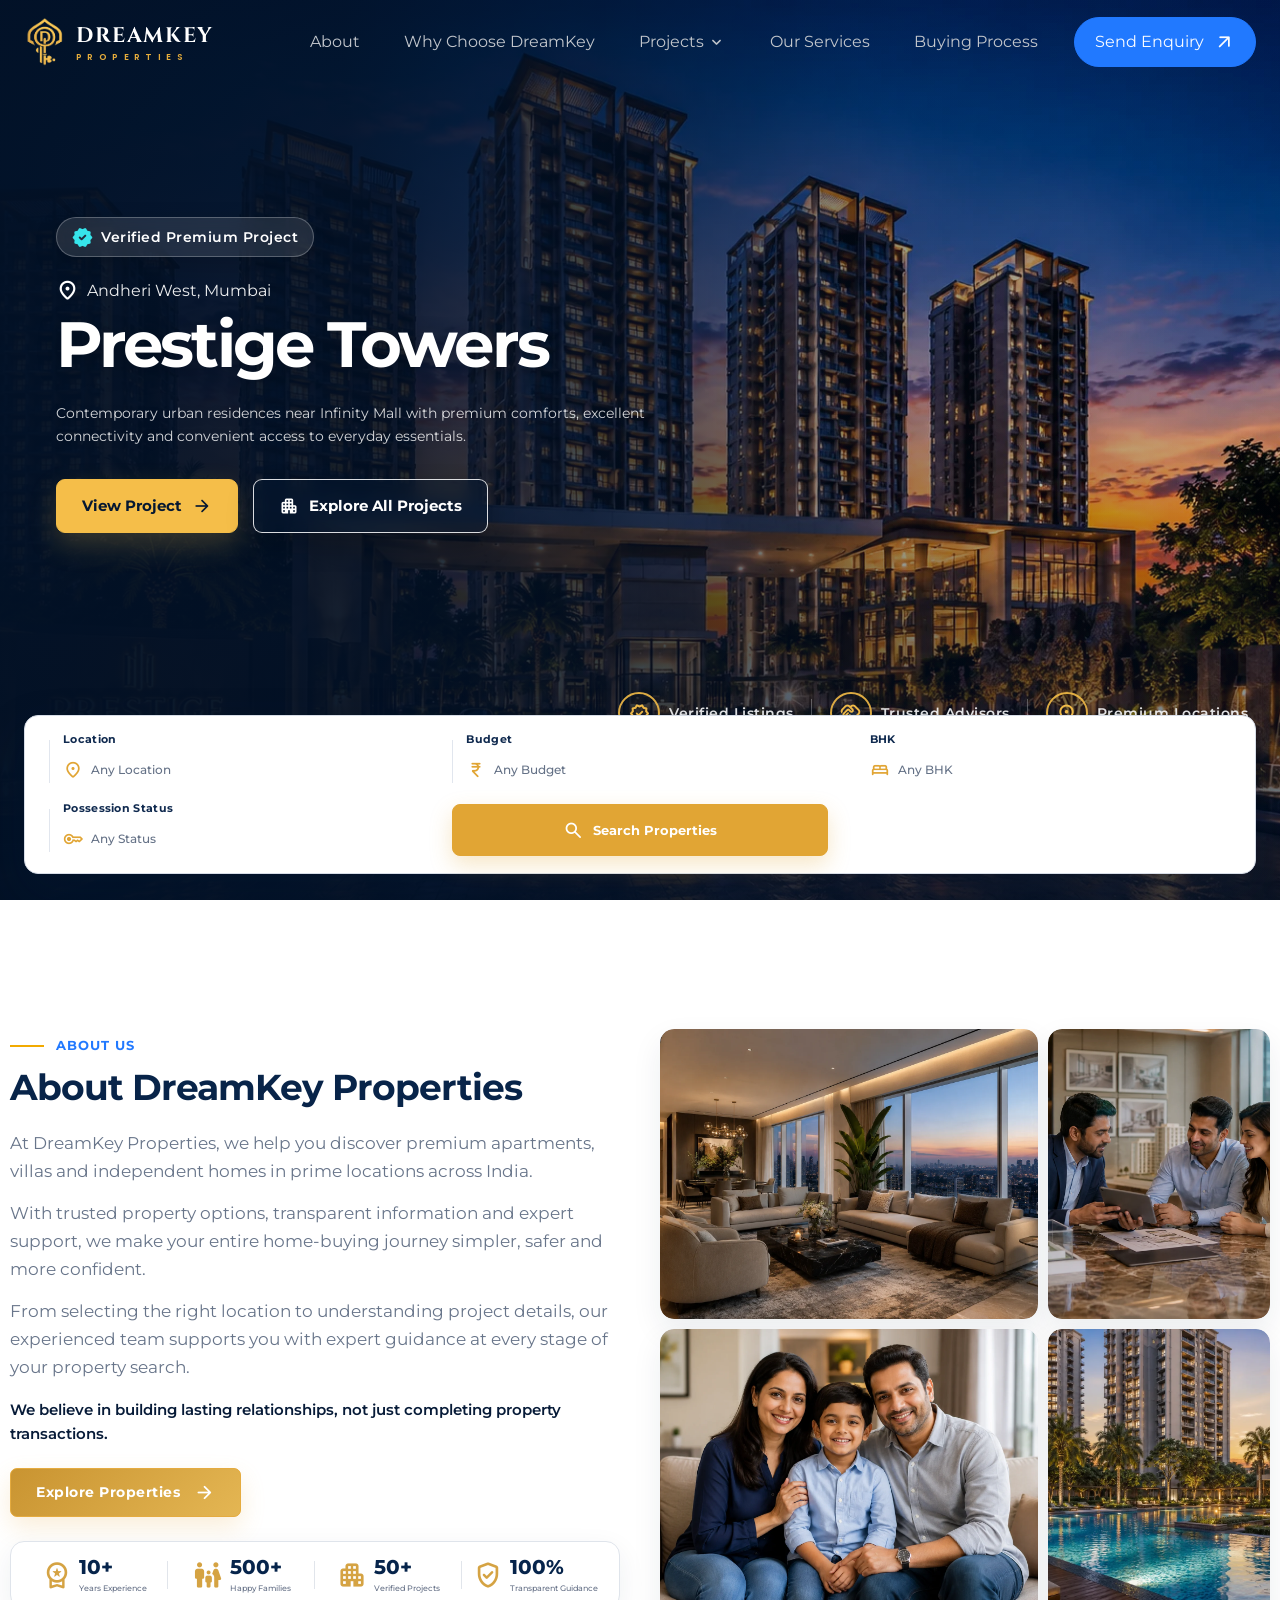
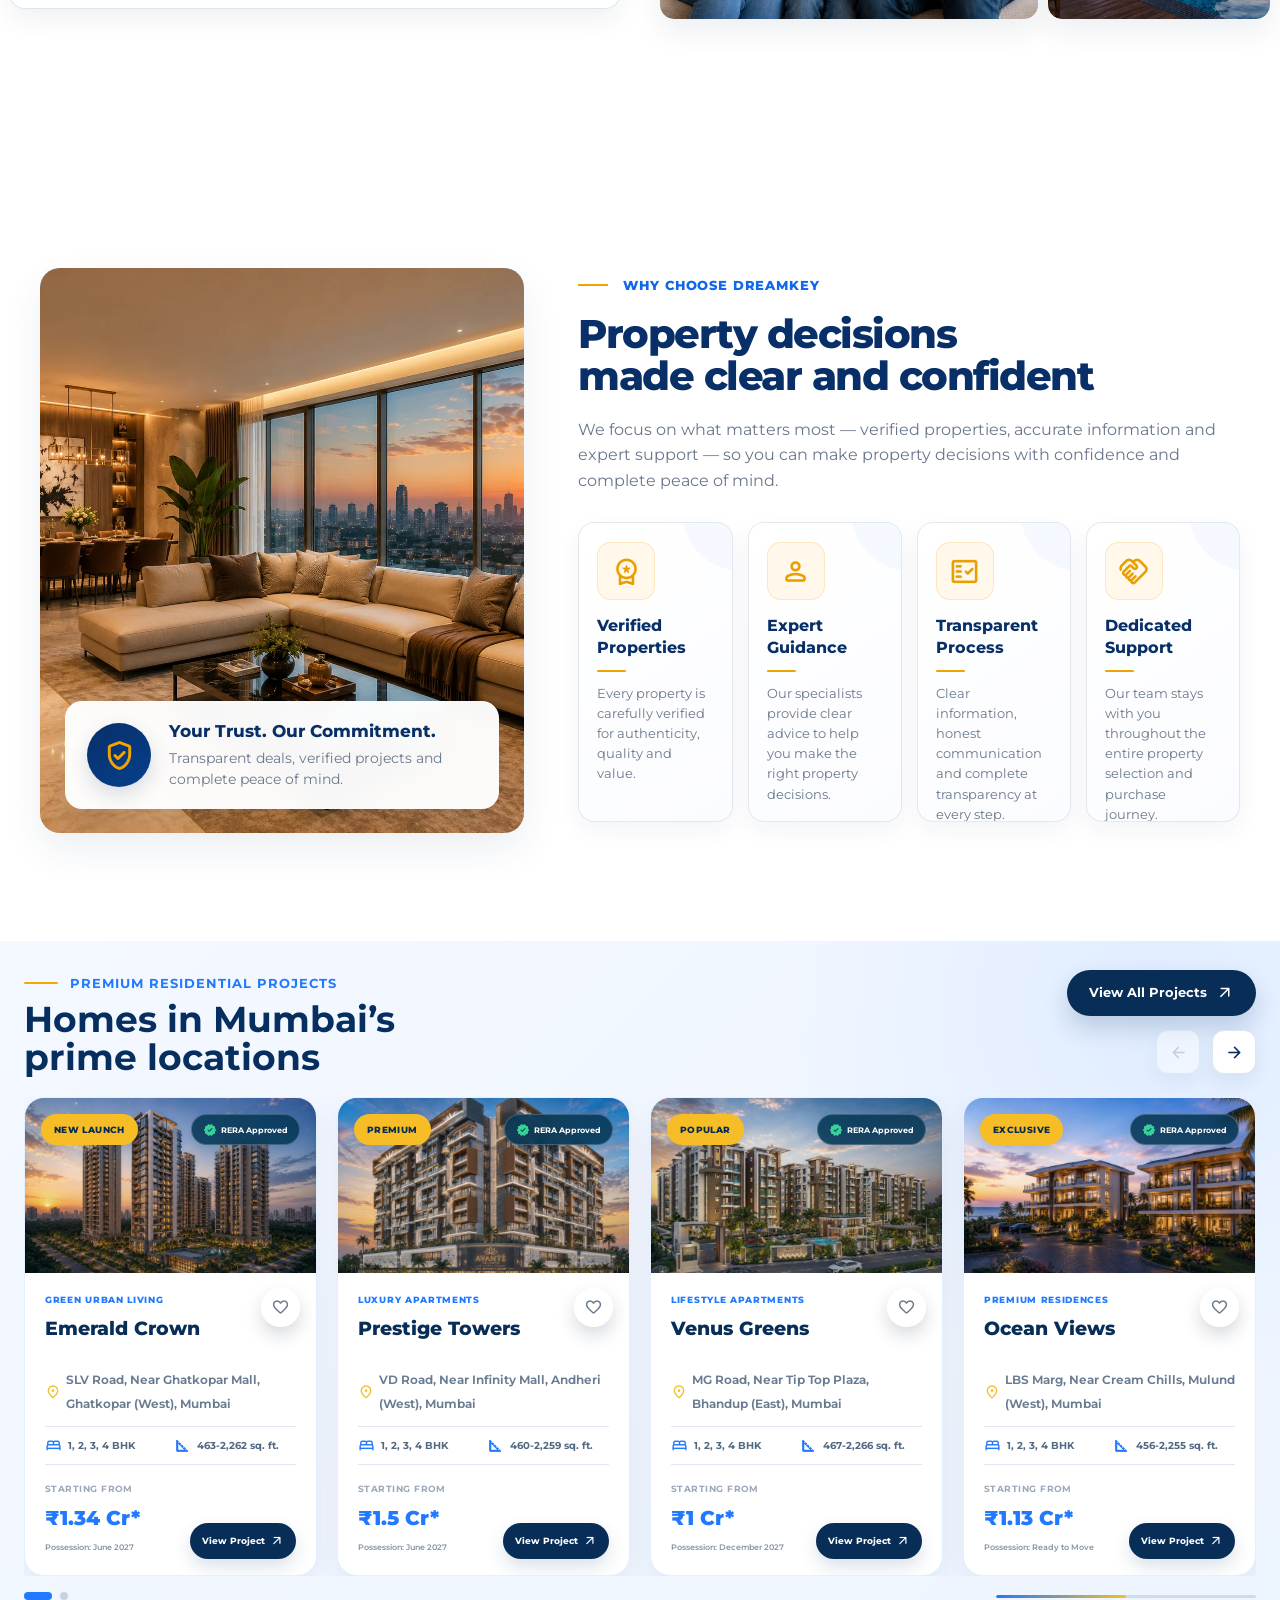
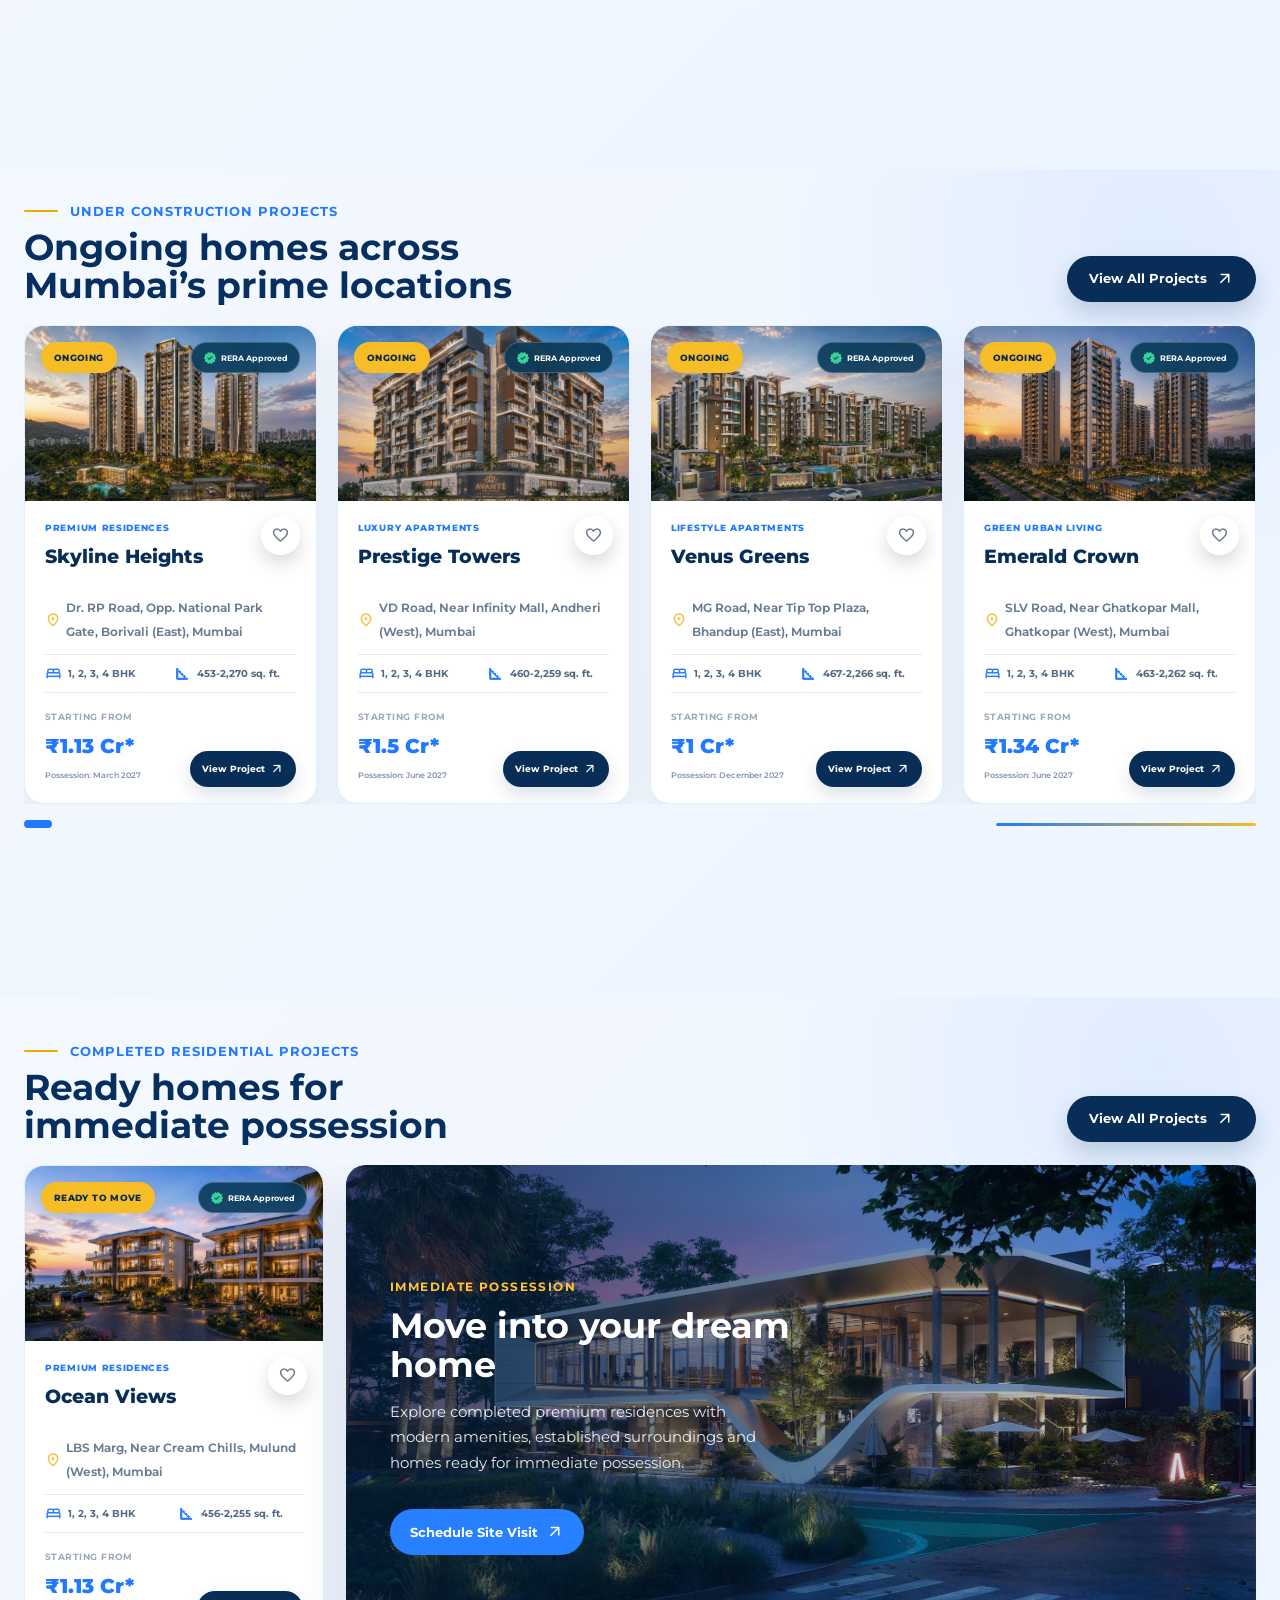
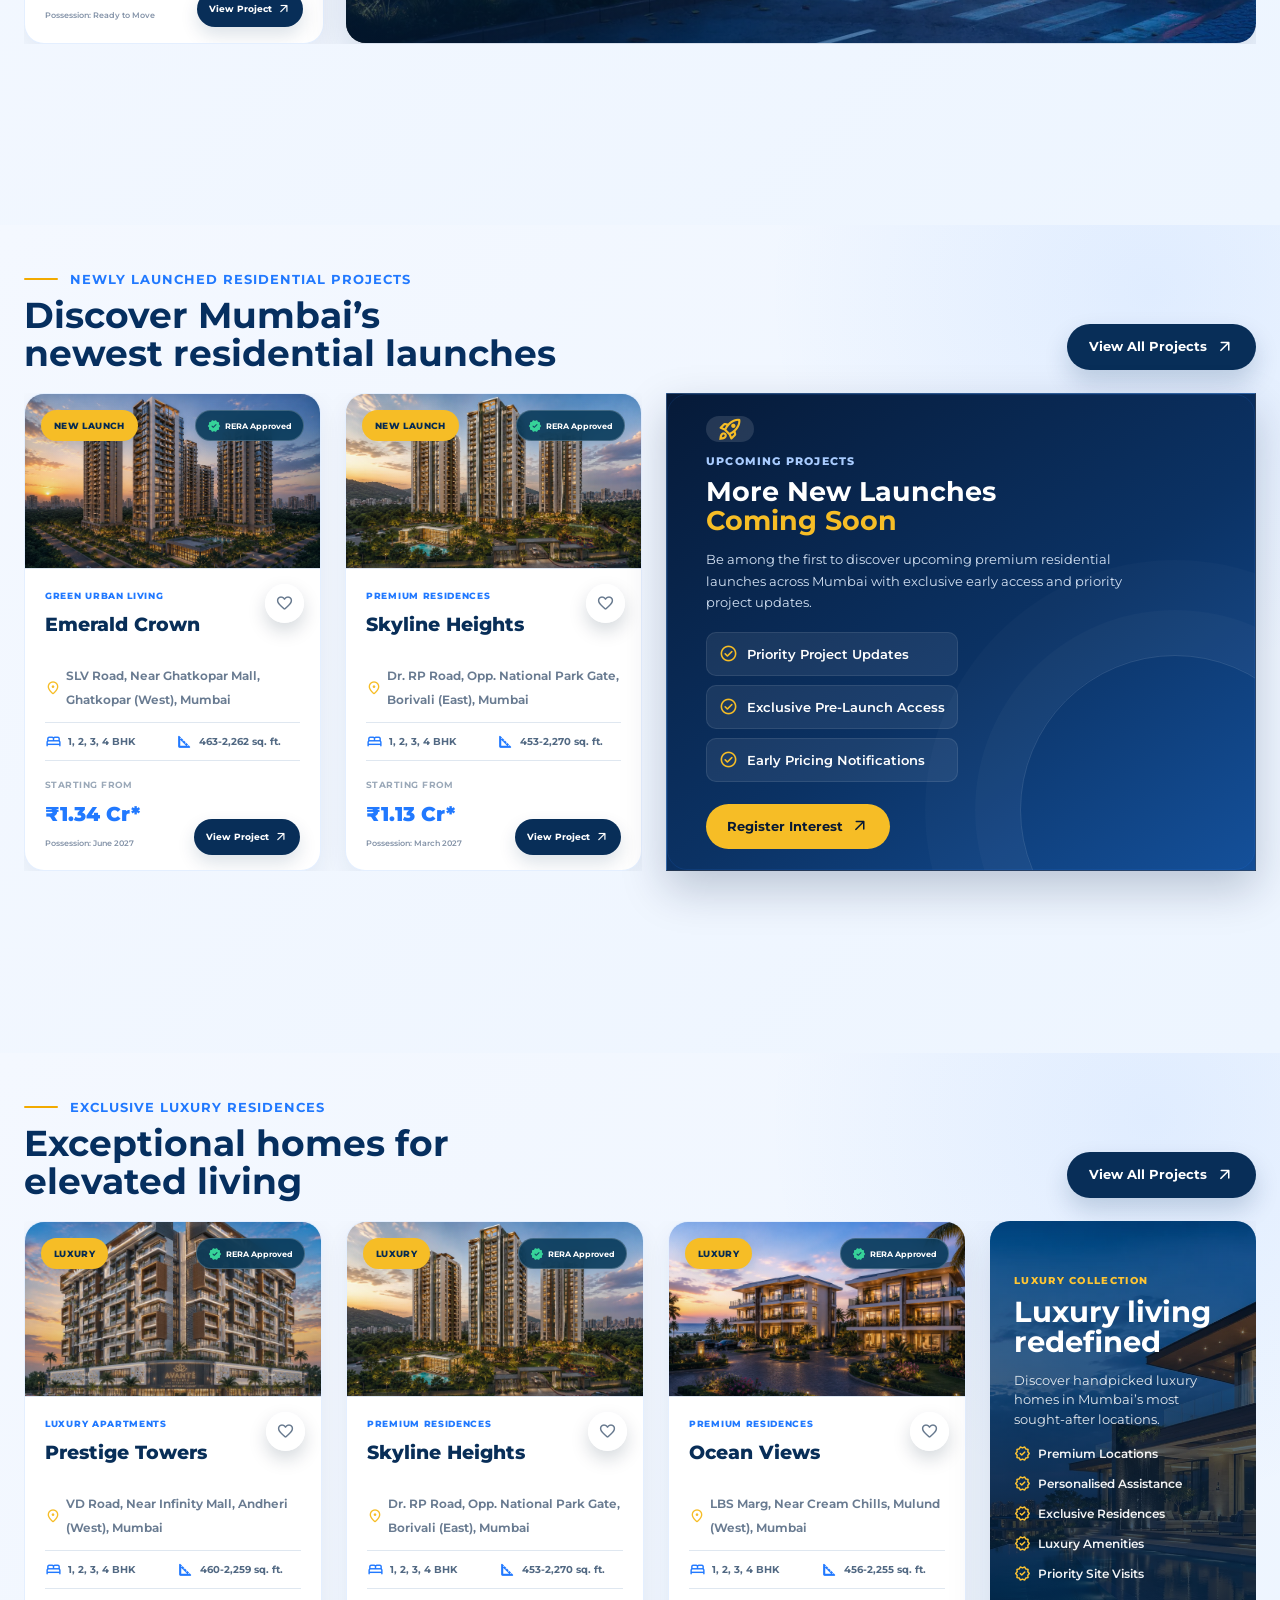
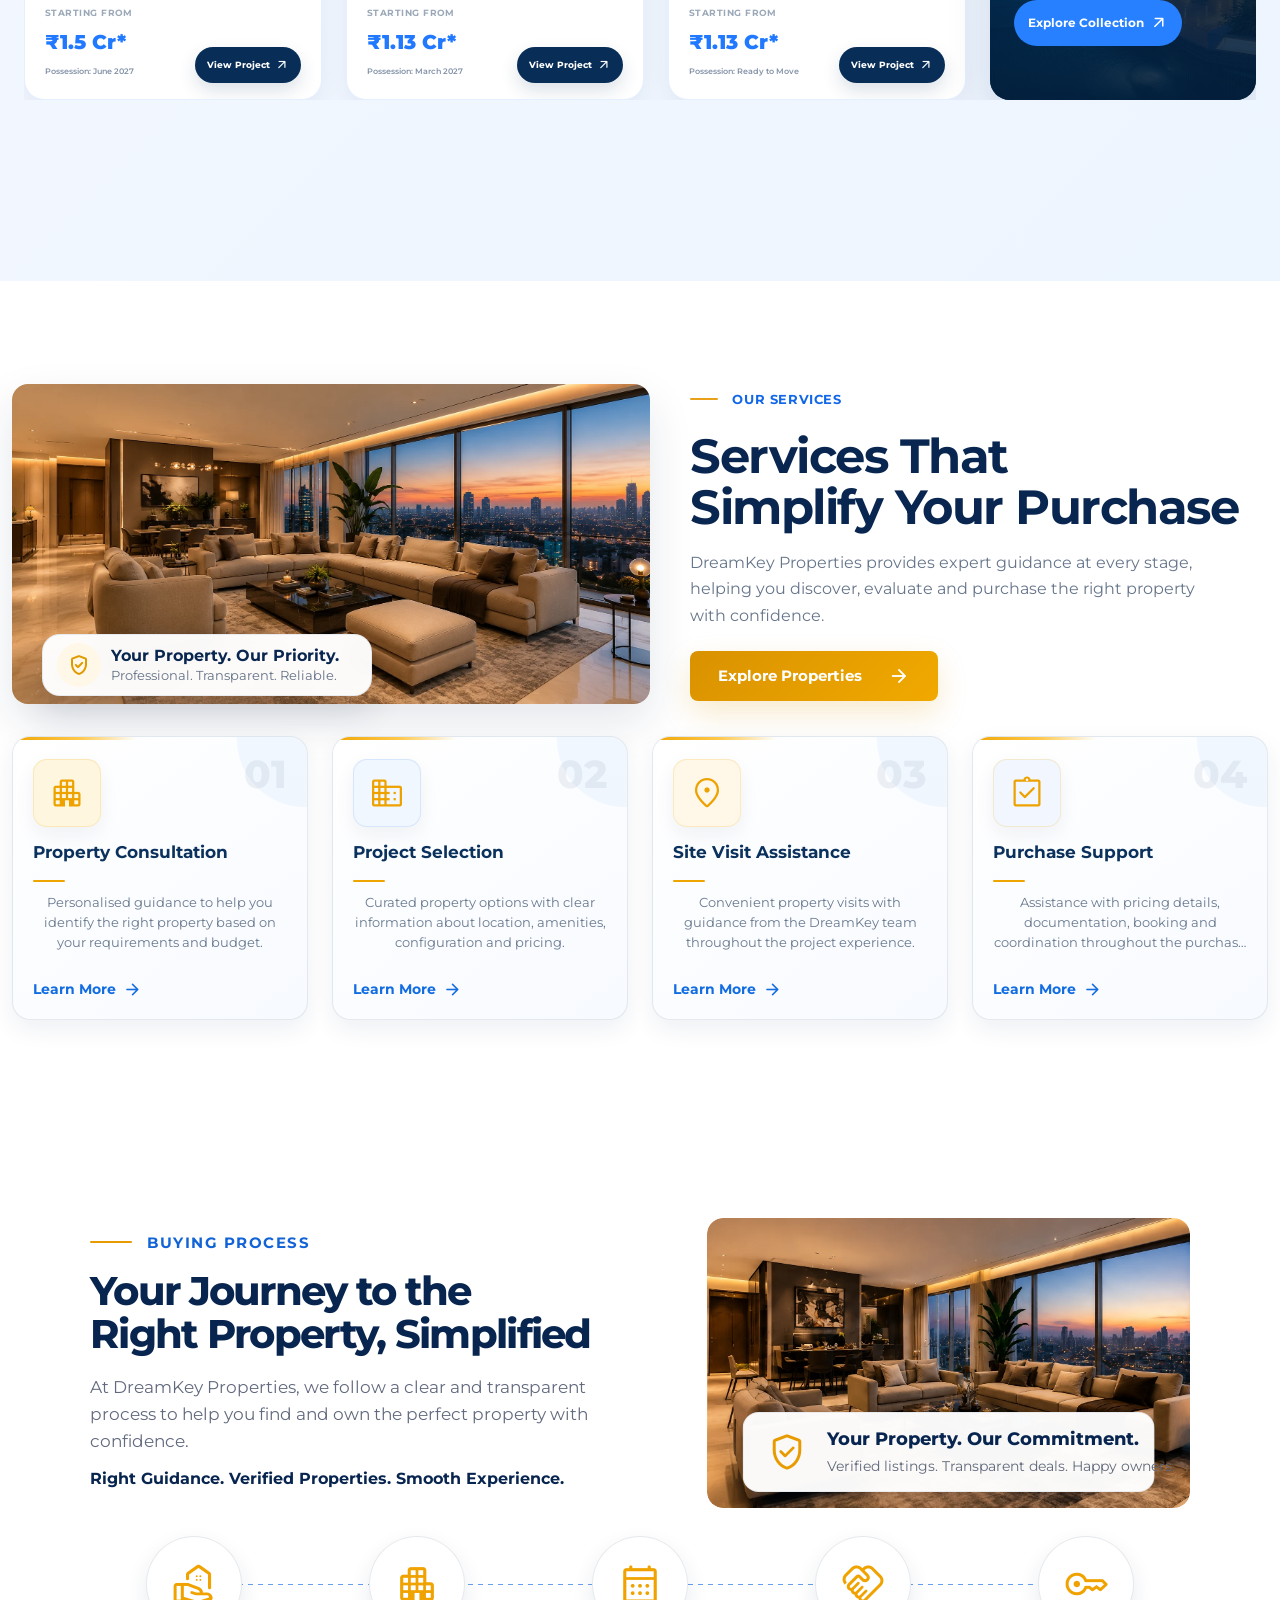
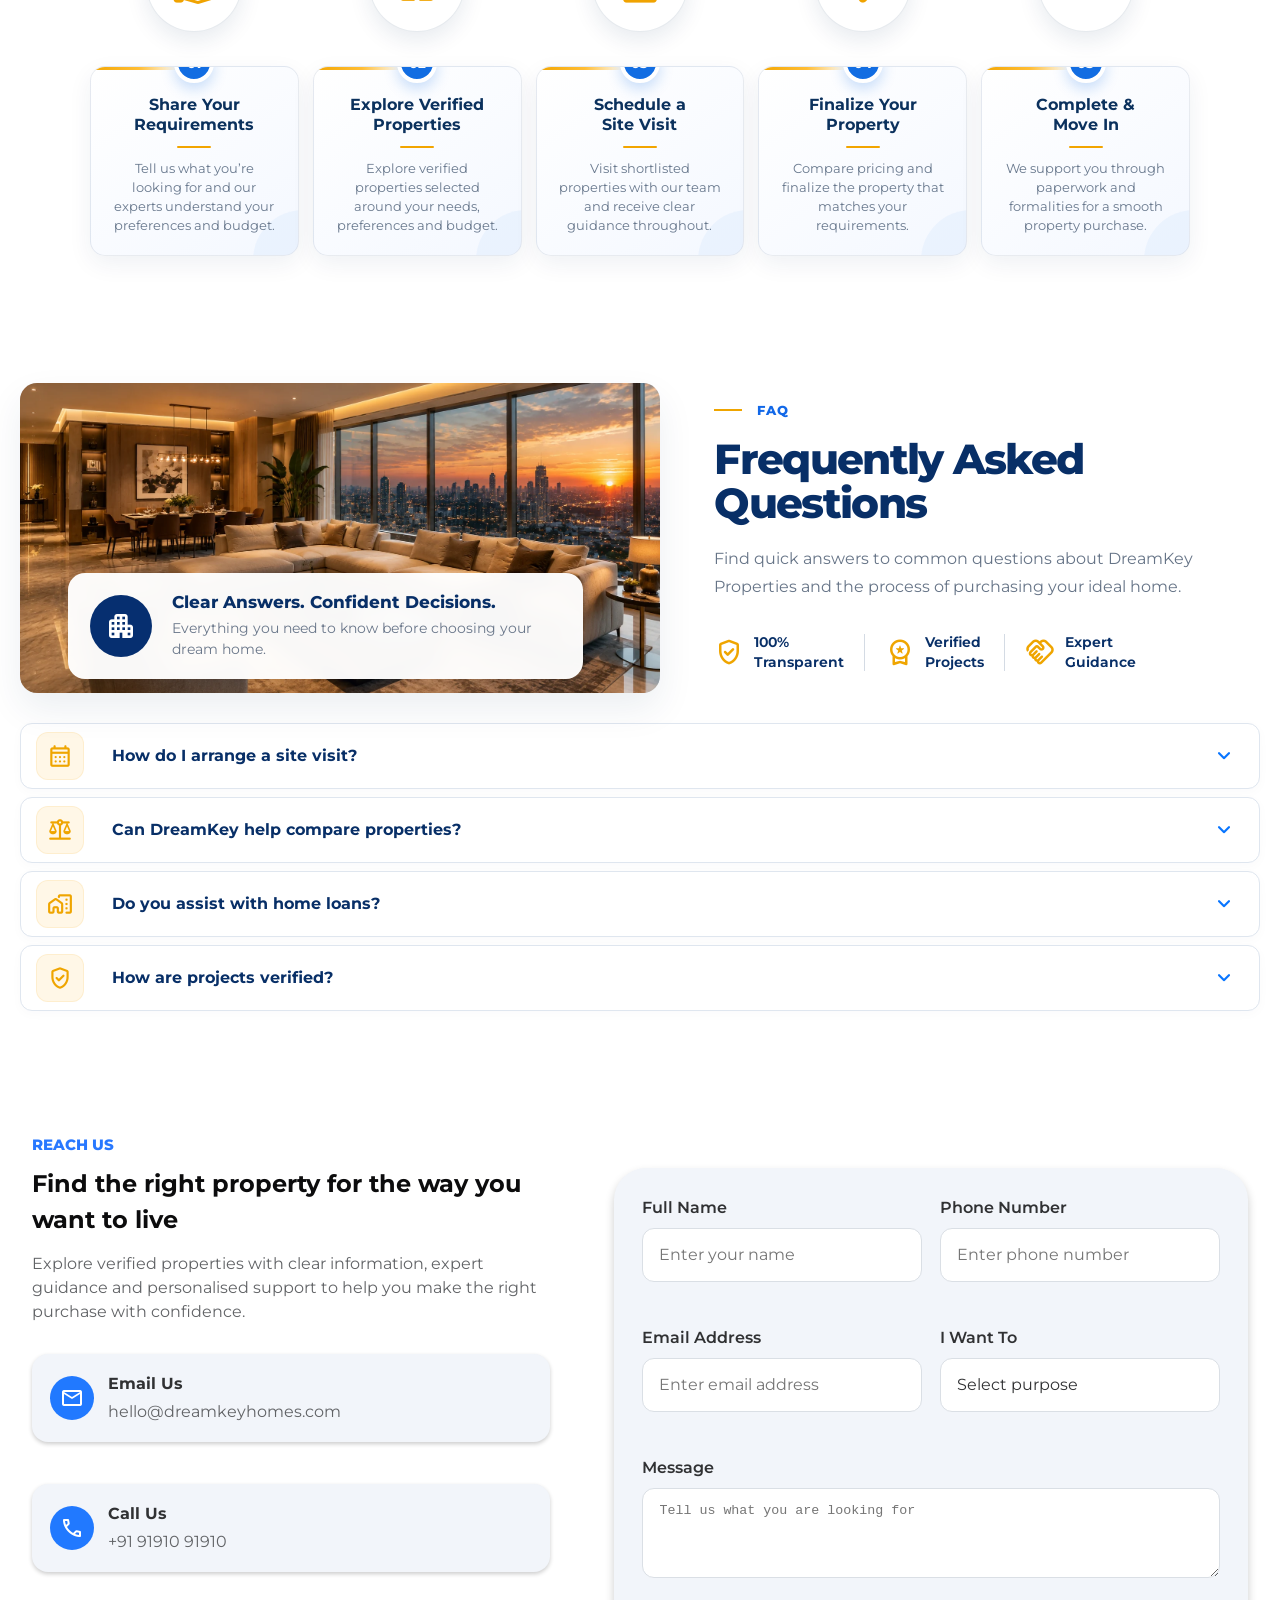
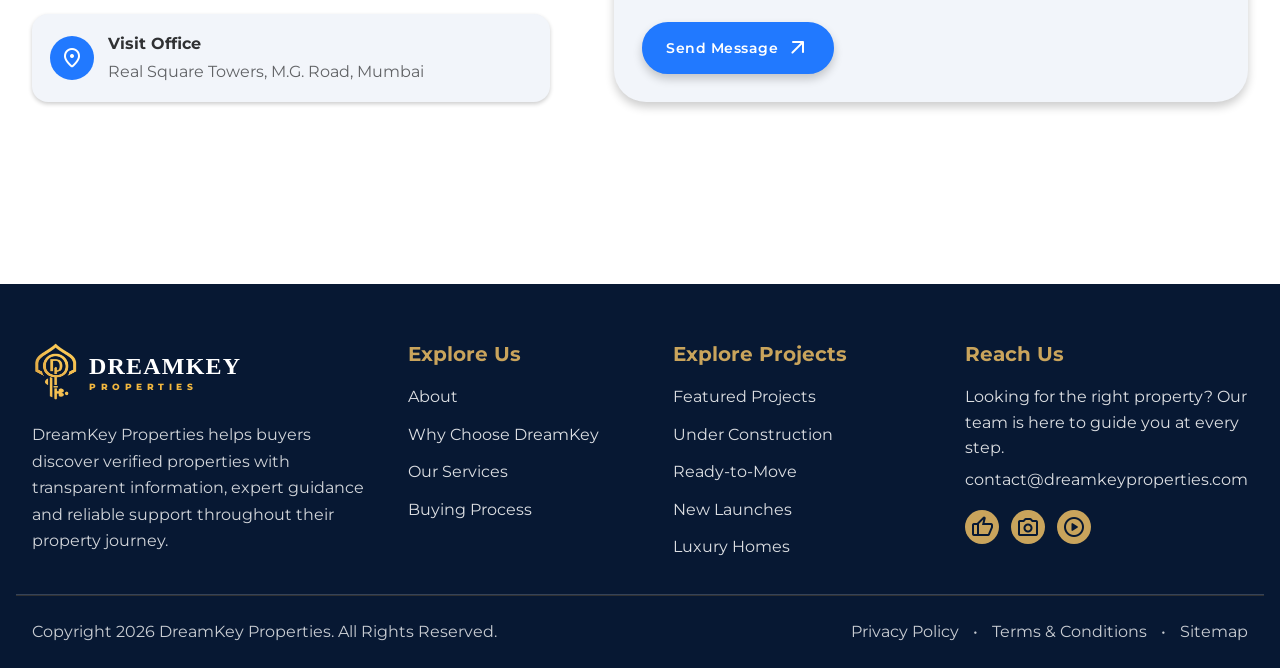
==== commit 84686260: "Improve New Launches promotional card design" ====
--- a/index.html
+++ b/index.html
@@ -185,7 +185,7 @@
     <main>
       <article>
         <!-- ==================================================
-     HERO SECTION STARTED
+     1. HERO SECTION STARTED
 ================================================== -->
         <section
           id="home"
@@ -701,11 +701,11 @@
           <!-- HERO SLIDER PROGRESS ENDED -->
         </section>
         <!-- ==================================================
-     HERO SECTION ENDED
+     1. HERO SECTION ENDED
 ================================================== -->
 
         <!-- ==================================================
-   ABOUT SECTION STARTED
+   2. ABOUT SECTION STARTED
 ================================================== -->
         <section
           id="about"
@@ -863,11 +863,11 @@
           </div>
         </section>
         <!-- ==================================================
-   ABOUT SECTION ENDED
+   2. ABOUT SECTION ENDED
 ================================================== -->
 
         <!-- ==================================================
-   WHY CHOOSE DREAMKEY SECTION STARTED
+   3. WHY CHOOSE DREAMKEY SECTION STARTED
 ================================================== -->
 
         <section
@@ -1038,11 +1038,11 @@
         </section>
 
         <!-- ==================================================
-   WHY CHOOSE DREAMKEY SECTION ENDED
+   3. WHY CHOOSE DREAMKEY SECTION ENDED
 ================================================== -->
 
         <!-- ==================================================
-   FEATURED PROJECTS SECTION STARTED
+   4. FEATURED PROJECTS SECTION STARTED
 ================================================== -->
         <section
           id="featured-projects"
@@ -1144,11 +1144,11 @@
           </div>
         </section>
         <!-- ==================================================
-   FEATURED PROJECTS SECTION ENDED
+   4. FEATURED PROJECTS SECTION ENDED
 ================================================== -->
 
         <!-- ==================================================
-     ONGOING PROJECTS SECTION STARTED
+     5. ONGOING PROJECTS SECTION STARTED
 ================================================== -->
         <section
           id="ongoing-projects"
@@ -1250,11 +1250,11 @@
           </div>
         </section>
         <!-- ==================================================
-     ONGOING PROJECTS SECTION ENDED
+     5. ONGOING PROJECTS SECTION ENDED
 ================================================== -->
 
         <!-- ==================================================
-     READY TO MOVE PROJECTS SECTION STARTED
+     6. READY TO MOVE PROJECTS SECTION STARTED
 ================================================== -->
         <section
           id="ready-to-move-projects"
@@ -1346,11 +1346,11 @@
           </div>
         </section>
         <!-- ==================================================
-     READY TO MOVE PROJECTS SECTION ENDED
+     6. READY TO MOVE PROJECTS SECTION ENDED
 ================================================== -->
 
         <!-- ==================================================
-     NEW LAUNCHES PROJECTS SECTION STARTED
+     7. NEW LAUNCHES PROJECTS SECTION STARTED
 ================================================== -->
         <section
           id="new-launches"
@@ -1473,11 +1473,11 @@
           </div>
         </section>
         <!-- ==================================================
-     NEW LAUNCHES PROJECTS SECTION ENDED
+     7. NEW LAUNCHES PROJECTS SECTION ENDED
 ================================================== -->
 
         <!-- ==================================================
-     LUXURY HOMES SECTION STARTED
+     8. LUXURY HOMES SECTION STARTED
 ================================================== -->
         <section
           id="luxury-homes"
@@ -1635,11 +1635,11 @@
           </div>
         </section>
         <!-- ==================================================
-     LUXURY HOMES SECTION ENDED
+     8. LUXURY HOMES SECTION ENDED
 ================================================== -->
 
         <!-- ==================================================
-     OUR SERVICES SECTION STARTED
+     9. OUR SERVICES SECTION STARTED
 ================================================== -->
         <section
           class="our-services-section"
@@ -1839,11 +1839,11 @@
           </div>
         </section>
         <!-- ==================================================
-     OUR SERVICES SECTION ENDED
+     9. OUR SERVICES SECTION ENDED
 ================================================== -->
 
         <!-- ==================================================
-     OUR SERVICES MODAL STARTED
+     10. OUR SERVICES MODAL STARTED
 ================================================== -->
         <div class="our-services-modal" data-services-modal aria-hidden="true">
           <div
@@ -1914,11 +1914,11 @@
           </div>
         </div>
         <!-- ==================================================
-     OUR SERVICES MODAL ENDED
+     10. OUR SERVICES MODAL ENDED
 ================================================== -->
 
         <!-- ==================================================
-     BUYING PROCESS SECTION STARTED
+     11. BUYING PROCESS SECTION STARTED
 ================================================== -->
         <section
           class="buying-process-section"
@@ -2120,11 +2120,11 @@
           </div>
         </section>
         <!-- ==================================================
-     BUYING PROCESS SECTION ENDED
+     11. BUYING PROCESS SECTION ENDED
 ================================================== -->
 
         <!-- ==================================================
-   FAQ SECTION STARTED
+   12. FAQ SECTION STARTED
 ================================================== -->
 
         <section
@@ -2385,11 +2385,11 @@
         </section>
 
         <!-- ==================================================
-   FAQ SECTION ENDED
+   12. FAQ SECTION ENDED
 ================================================== -->
 
         <!-- ==================================================
-     CONTACT / REACH US SECTION SECTION STARTED
+     13. CONTACT / REACH US SECTION STARTED
 ================================================== -->
         <section
           id="contact"
@@ -2523,7 +2523,7 @@
           </div>
         </section>
         <!-- ==================================================
-     CONTACT / REACH US SECTION SECTION ENDED
+     13. CONTACT / REACH US SECTION ENDED
 ================================================== -->
       </article>
     </main>
--- a/assets/css/style.css
+++ b/assets/css/style.css
@@ -8471,14 +8471,7 @@
     border: 1px solid rgba(36, 124, 255, 0.12) !important;
     border-radius: 20px !important;
 
-    background:
-      radial-gradient(
-        circle at 92% 8%,
-        rgba(36, 124, 255, 0.14),
-        transparent 34%
-      ),
-      linear-gradient(135deg, #ffffff 0%, #f3f8ff 100%) !important;
-
+    background: transparent !important;
     box-shadow: 0 18px 42px rgba(7, 42, 88, 0.09) !important;
 
     display: flex !important;
@@ -8704,6 +8697,7 @@
   /* Banner must exactly match the card height */
   #luxury-homes .luxury-homes-banner {
     position: relative !important;
+
     width: 100% !important;
     height: 478px !important;
     min-height: 0 !important;
@@ -13609,4 +13603,151 @@
   align-self: flex-start !important;
 }
 
-/* Above code are proper 15th Aug 2026 */
+/* ==================================================
+   MOBILE NAVIGATION RESPONSIVE FIX STARTED
+================================================== */
+
+@media (max-width: 991px) {
+  .header .nav-toggle-btn {
+    display: grid;
+    flex-shrink: 0;
+  }
+
+  .header .navbar {
+    all: unset;
+    box-sizing: border-box;
+    position: absolute;
+    top: calc(100% - 4px);
+    right: 16px;
+    width: min(320px, calc(100vw - 32px));
+    padding: 14px;
+    display: grid;
+    background-color: var(--neutral-100);
+    border: 1px solid var(--neutral-90);
+    border-radius: var(--radius-large);
+    box-shadow: var(--shadow-4);
+    opacity: 0;
+    visibility: hidden;
+    transform: translateY(-12px) scale(0.97);
+    transform-origin: top right;
+    transition:
+      opacity 200ms ease,
+      visibility 200ms ease,
+      transform 200ms ease;
+    z-index: 4;
+  }
+
+  .header .navbar.active {
+    opacity: 1;
+    visibility: visible;
+    transform: translateY(0) scale(1);
+  }
+
+  .header .navbar-list {
+    all: unset;
+    display: grid;
+    gap: 4px;
+  }
+
+  .header .navbar-link {
+    display: block;
+    padding: 12px 14px;
+    color: var(--neutral-30);
+    white-space: normal;
+  }
+
+  .header .navbar-cta {
+    margin-top: 10px;
+  }
+}
+
+/* ==================================================
+   MOBILE NAVIGATION RESPONSIVE FIX ENDED
+================================================== */
+
+/* ==================================================
+   NEW LAUNCHES PREMIUM PROMOTIONAL CARD STARTED
+================================================== */
+
+#new-launches .new-launches-promo {
+  position: relative;
+  background: linear-gradient(
+    145deg,
+    #061a38 0%,
+    #0b3264 55%,
+    #14509a 100%
+  ) !important;
+  isolation: isolate;
+  overflow: hidden;
+  border: 1px solid rgba(255, 255, 255, 0.12) !important;
+  box-shadow: 0 18px 42px rgba(5, 28, 65, 0.22) !important;
+}
+
+#new-launches .new-launches-promo::before {
+  content: "";
+  position: absolute;
+  right: -75px;
+  bottom: -95px;
+  width: 310px;
+  height: 310px;
+  border: 1px solid rgba(255, 255, 255, 0.12);
+  border-radius: 50%;
+  box-shadow:
+    0 0 0 45px rgba(255, 255, 255, 0.025),
+    0 0 0 95px rgba(255, 255, 255, 0.018);
+  pointer-events: none;
+  z-index: -1;
+}
+
+#new-launches .new-launches-promo-icon {
+  background: rgba(255, 255, 255, 0.12);
+  color: #f6bd26;
+}
+
+#new-launches .new-launches-promo-tag {
+  color: #a9ccff;
+}
+
+#new-launches .new-launches-promo h3 {
+  color: #ffffff;
+}
+
+#new-launches .new-launches-promo h3 span {
+  color: #f6bd26;
+}
+
+#new-launches .new-launches-promo p {
+  color: #d4e2f4;
+}
+
+#new-launches .new-launches-promo-list li {
+  padding: 9px 12px;
+  color: #ffffff;
+  background: rgba(255, 255, 255, 0.07);
+  border: 1px solid rgba(255, 255, 255, 0.09);
+  border-radius: 10px;
+}
+
+#new-launches .new-launches-promo-list .material-symbols-rounded {
+  color: #f6bd26;
+}
+
+#new-launches .new-launches-promo-button {
+  background: #f6bd26;
+  color: #071833;
+  transition:
+    transform 250ms ease,
+    background-color 250ms ease,
+    box-shadow 250ms ease;
+}
+
+#new-launches .new-launches-promo-button:hover {
+  background: #ffffff;
+  box-shadow: 0 10px 25px rgba(0, 0, 0, 0.2);
+}
+
+/* ==================================================
+   NEW LAUNCHES PREMIUM PROMOTIONAL CARD ENDED
+================================================== */
+
+/* Above code are proper 25th OCT 2026 */
--- a/assets/css/hero-slider.css
+++ b/assets/css/hero-slider.css
@@ -118,6 +118,12 @@
   transform: none !important;
 }
 
+@media (min-width: 1281px) {
+  #home .hero-slide .hero-content {
+    transform: translateY(-20px) !important;
+  }
+}
+
 /* ==================================================
    HERO BADGE
 ================================================== */
@@ -389,7 +395,7 @@
 #home .hero-search-container {
   position: absolute !important;
   right: 50% !important;
-  bottom: 30px !important;
+  bottom: 80px !important;
   left: auto !important;
   z-index: 15 !important;
   width: min(calc(100% - 48px), 1265px) !important;
@@ -997,7 +1003,7 @@
   #home .hero-trust-container {
     position: absolute !important;
     right: auto !important;
-    bottom: 135px !important;
+    bottom: 185px !important;
     left: max(24px, calc((100% - 1310px) / 2 + 24px)) !important;
     width: auto !important;
     margin: 0 !important;
@@ -1010,4 +1016,20 @@
   }
 }
 
+/* ==================================================
+   DESKTOP HERO SEARCH POSITION FIX STARTED
+================================================== */
+@media (min-width: 1281px) {
+  #home .hero-search-container {
+    bottom: 70px !important;
+  }
+
+  #home .hero-trust-container {
+    bottom: 185px !important;
+  }
+}
+/* ==================================================
+   DESKTOP HERO SEARCH POSITION FIX ENDED
+================================================== */
+
 /* Above code is code 6th Aug 2026 */
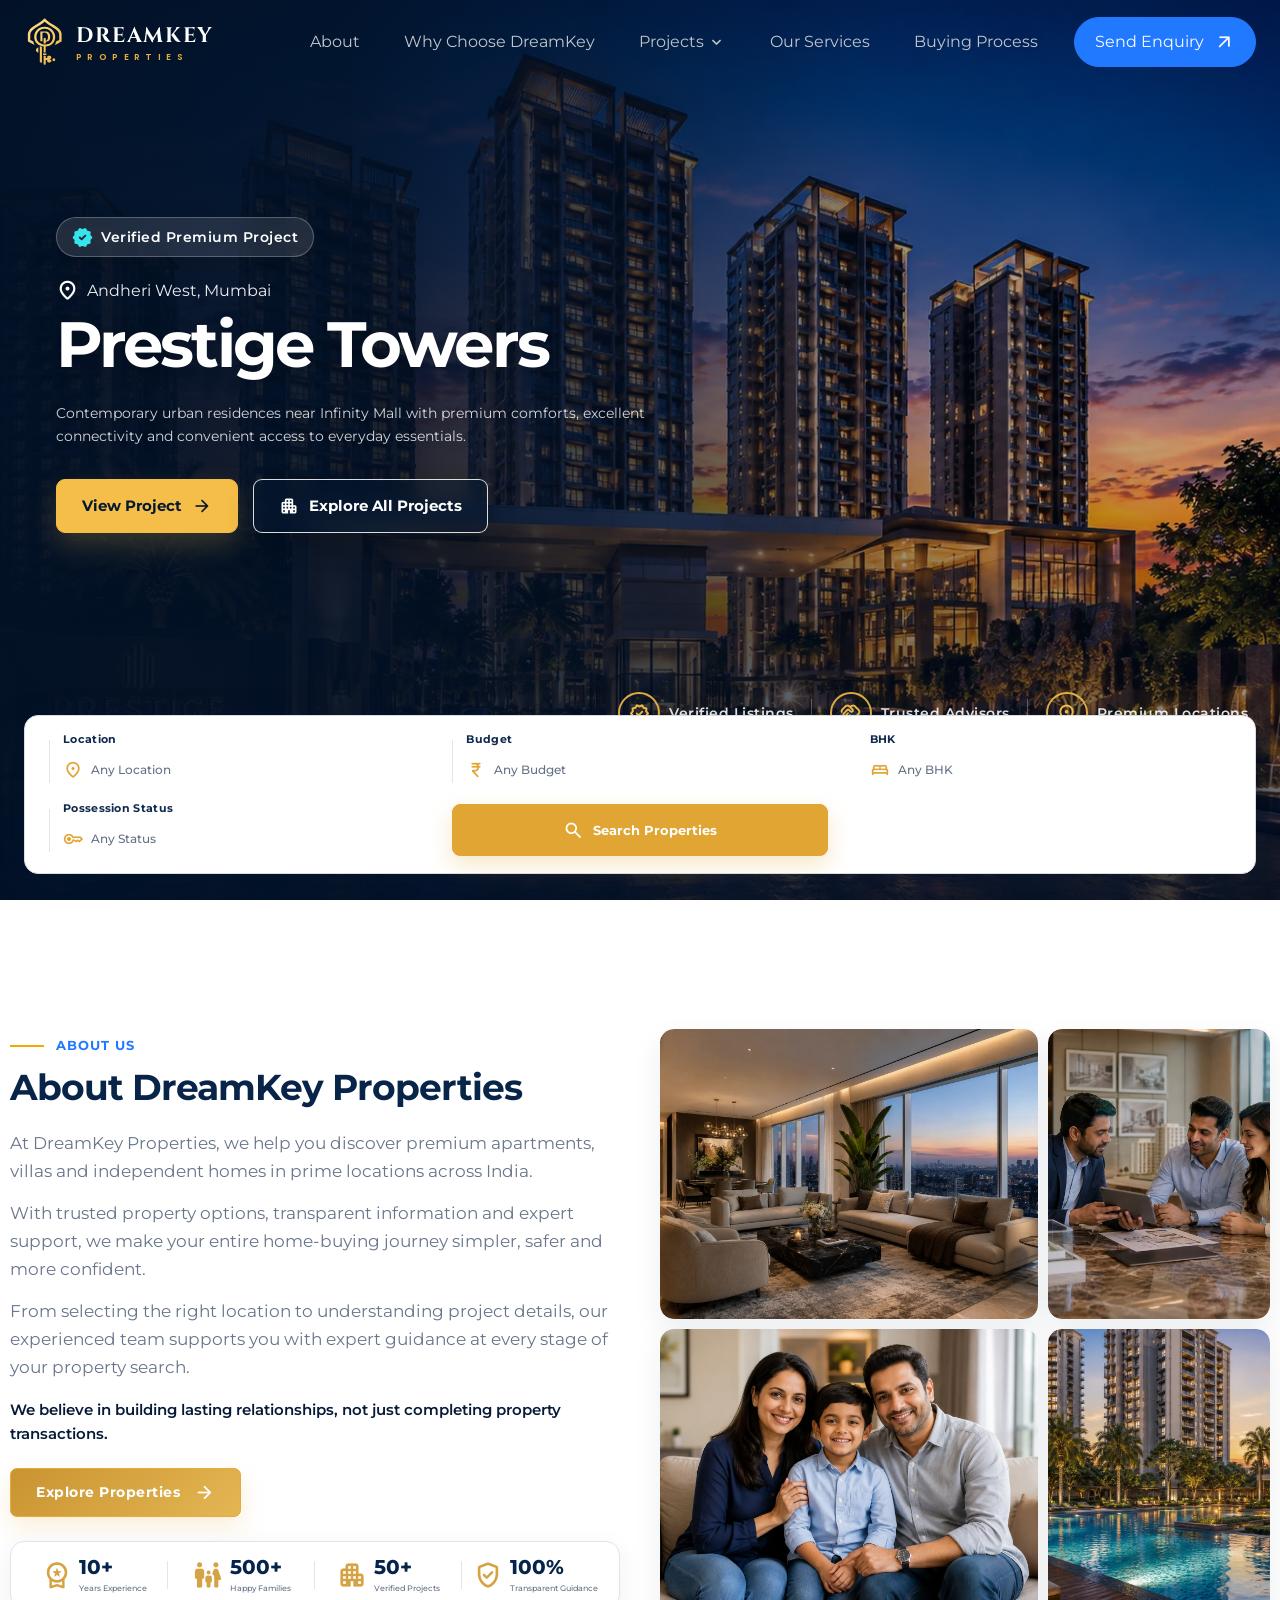
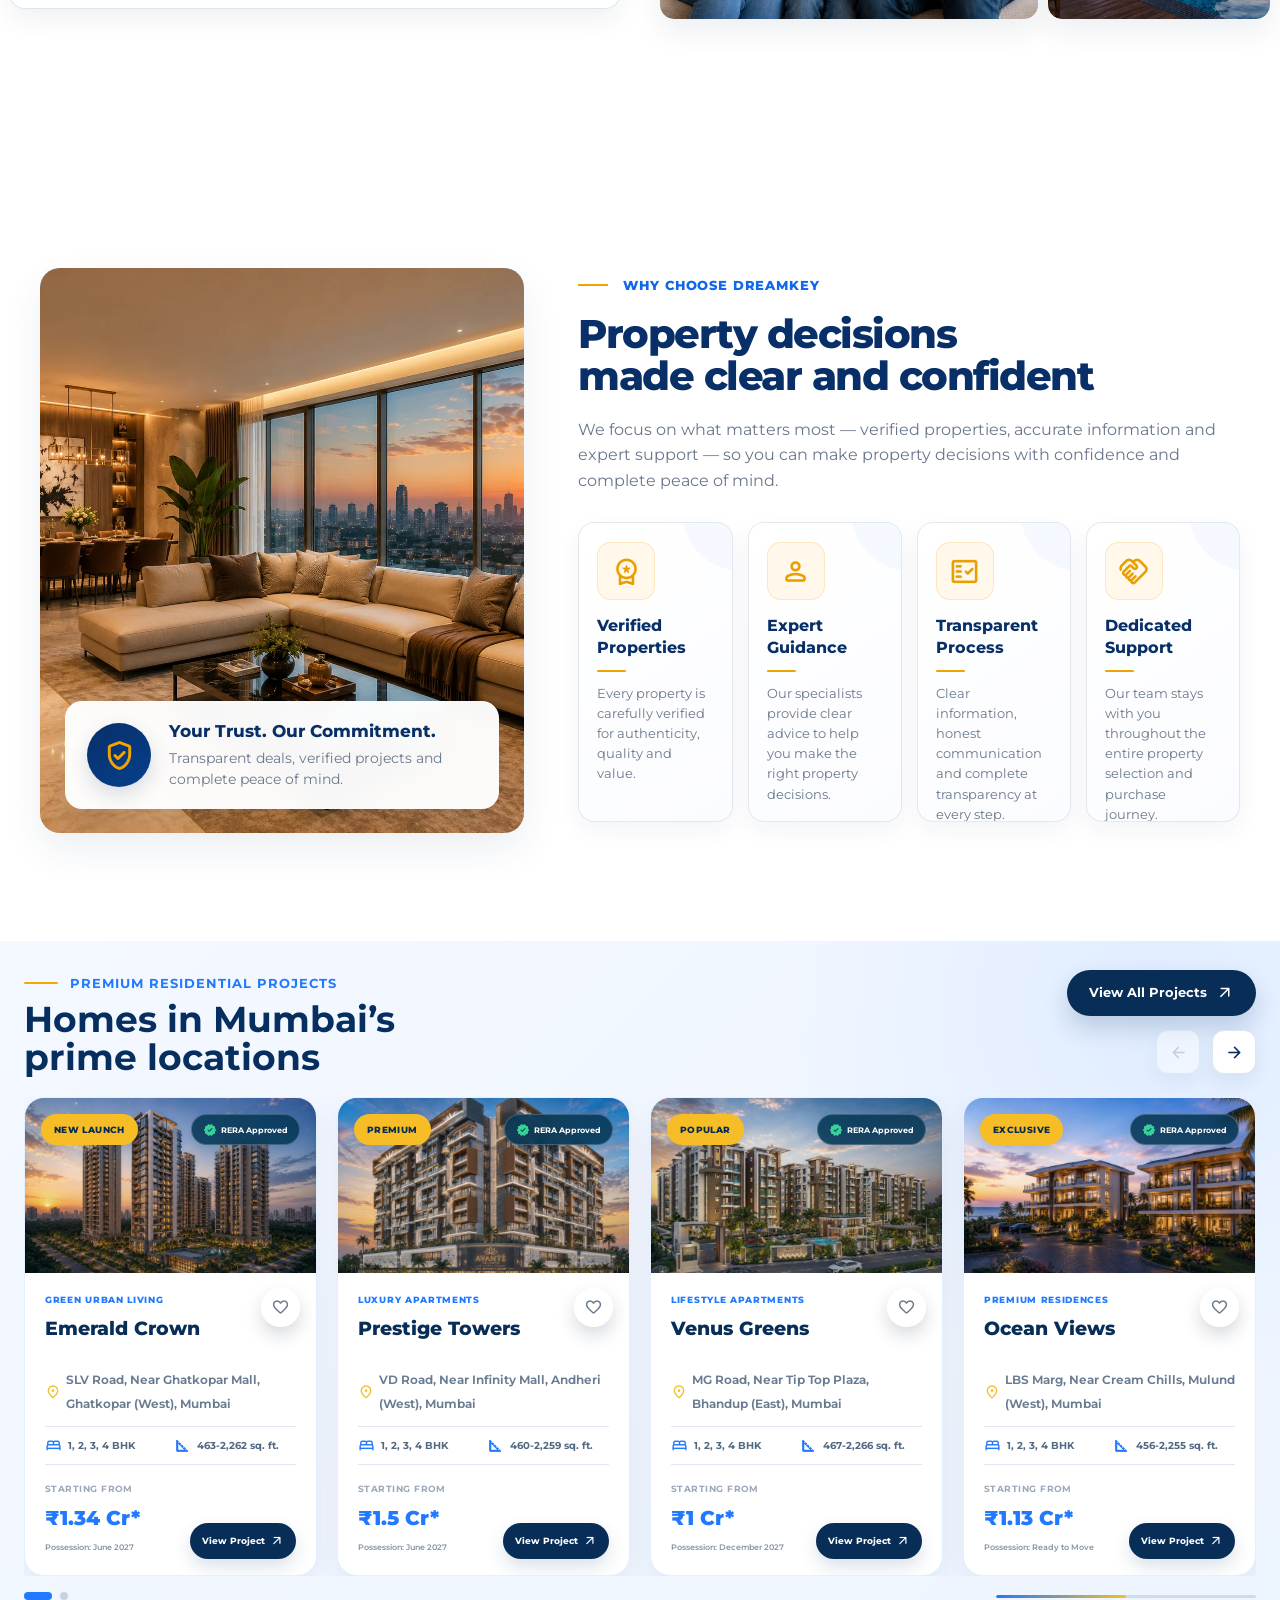
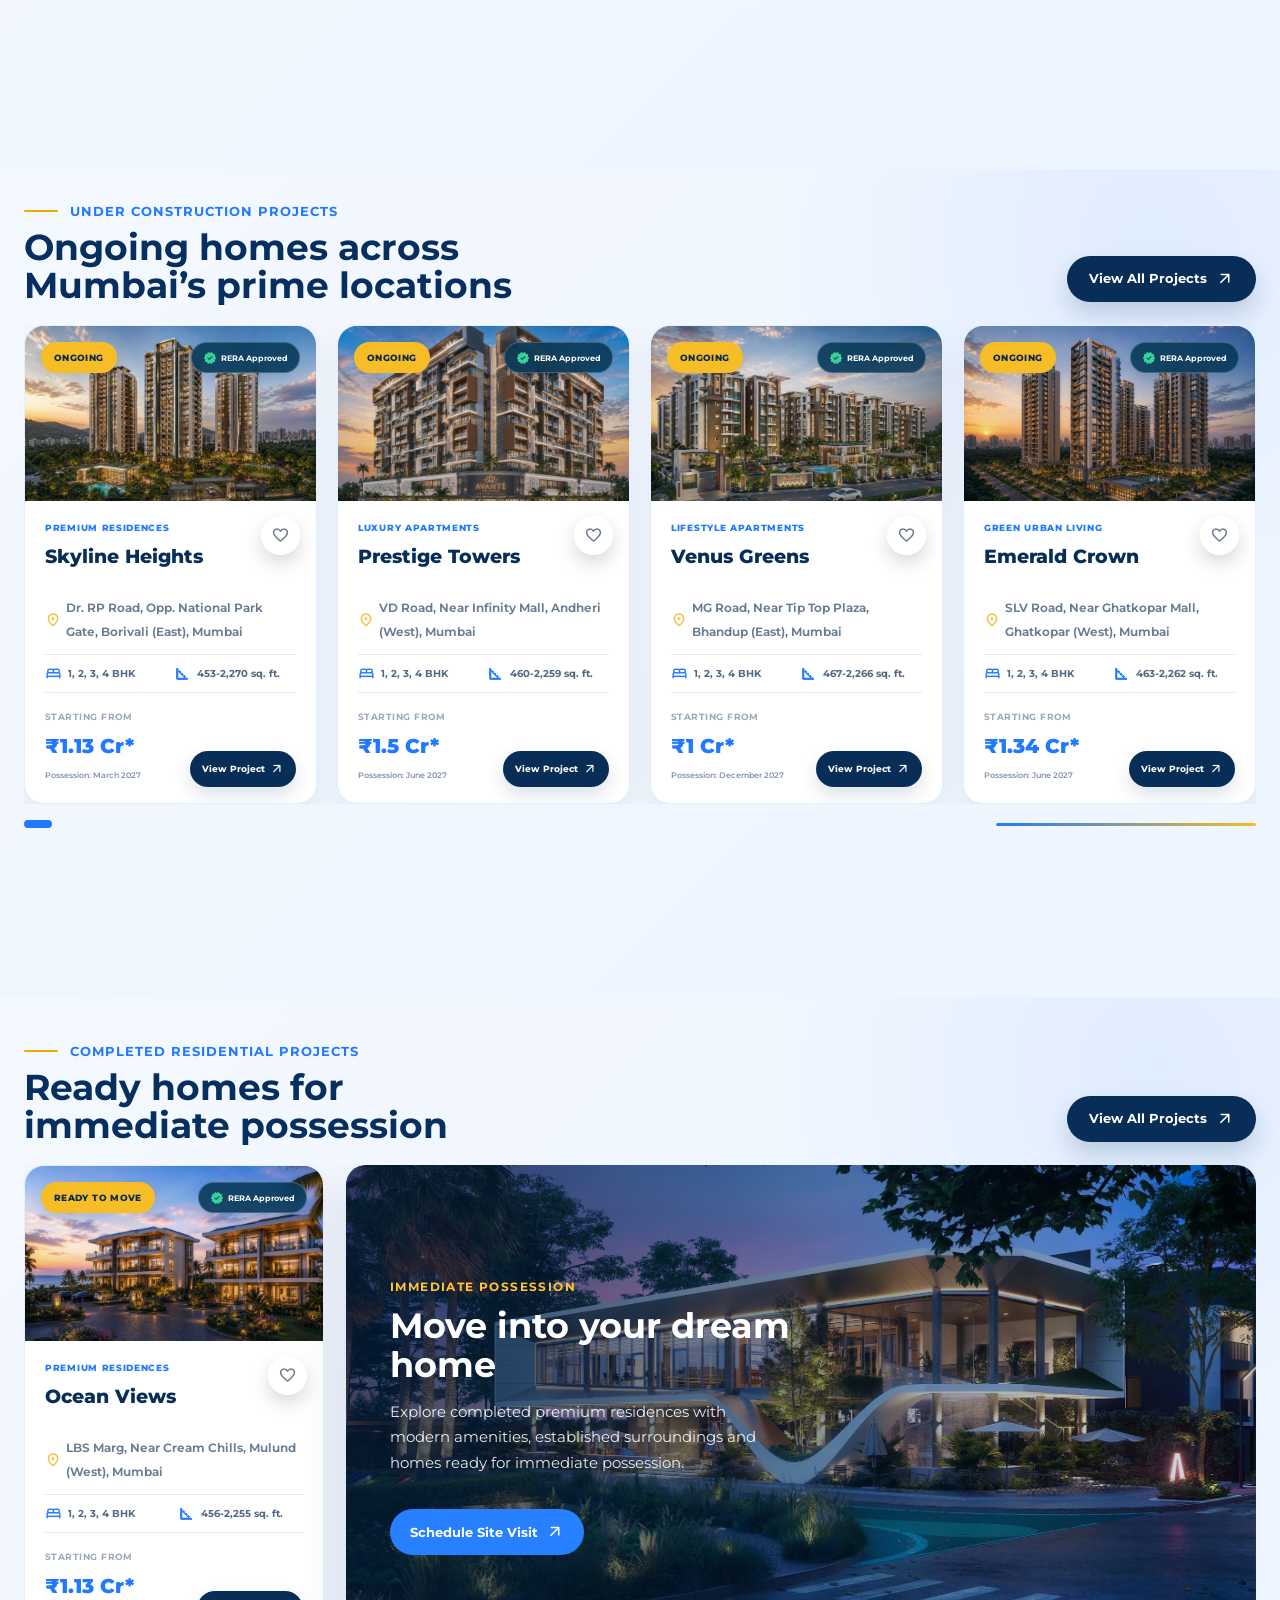
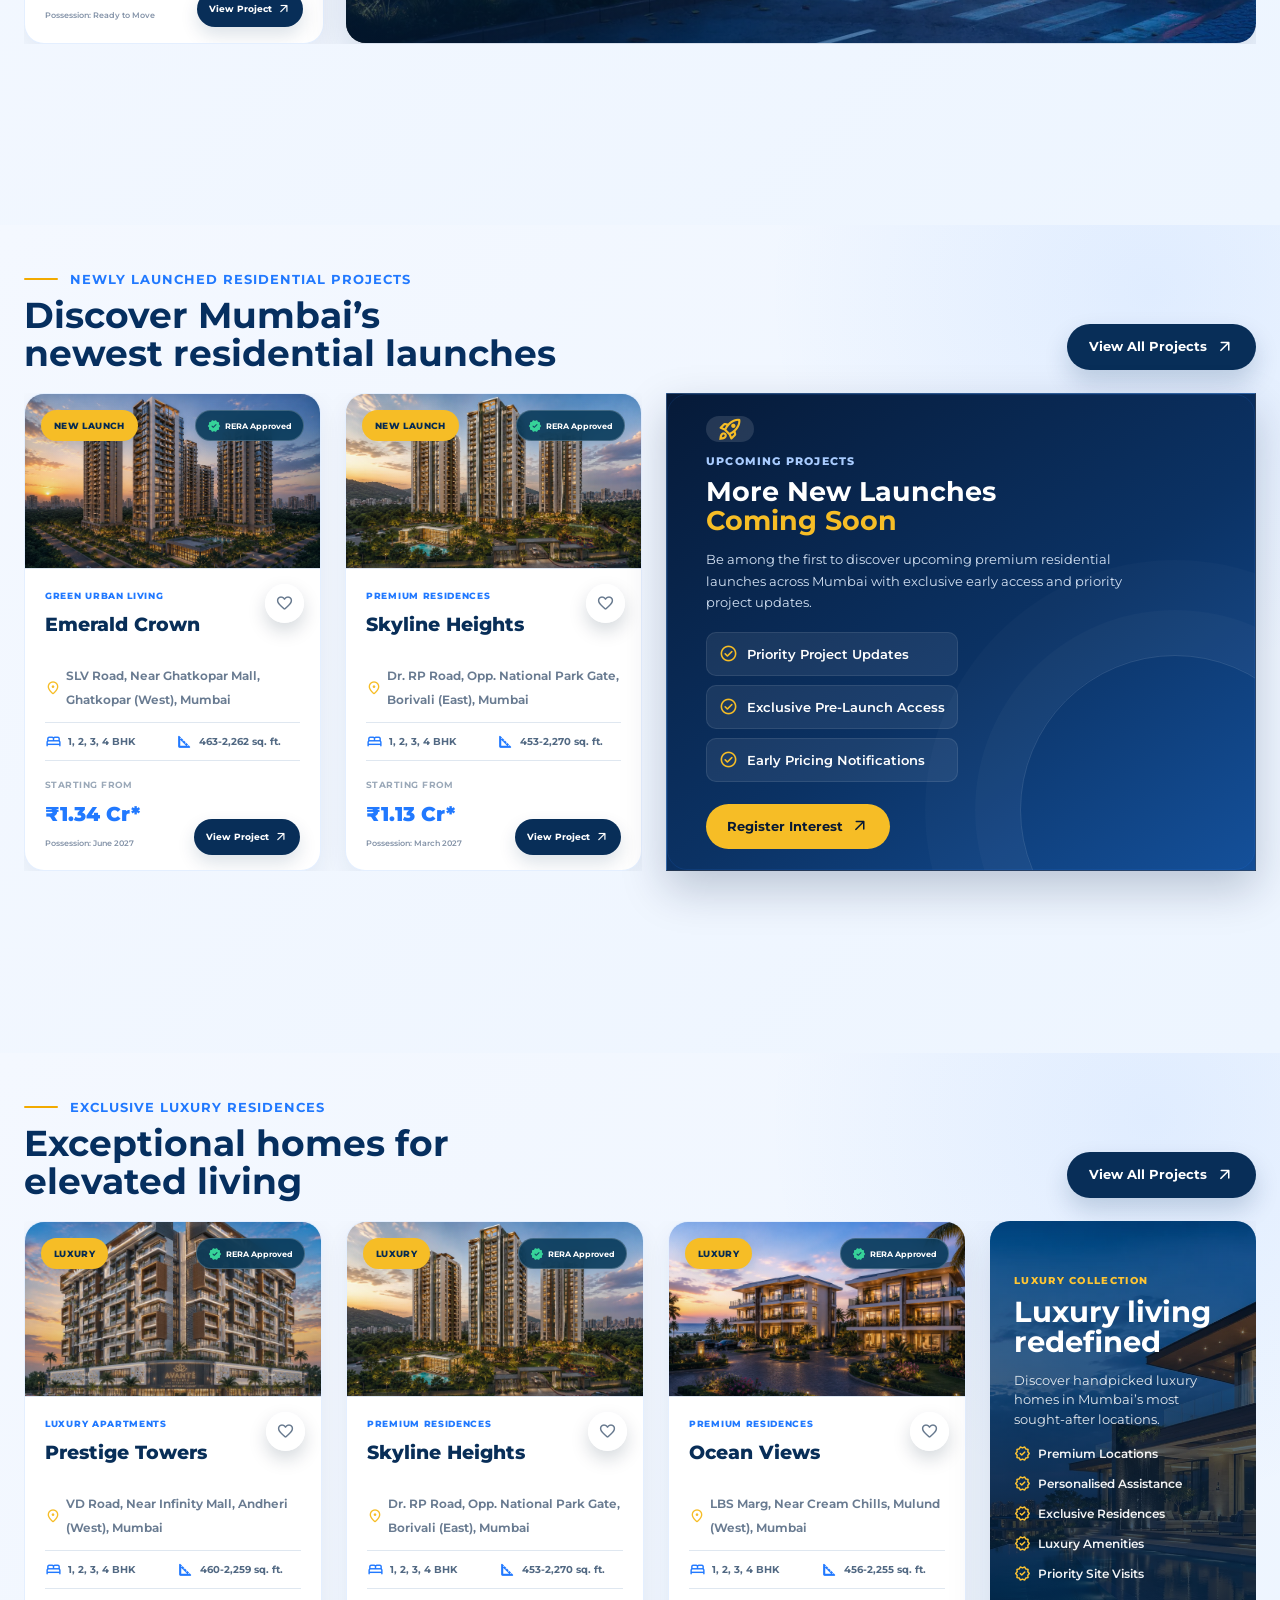
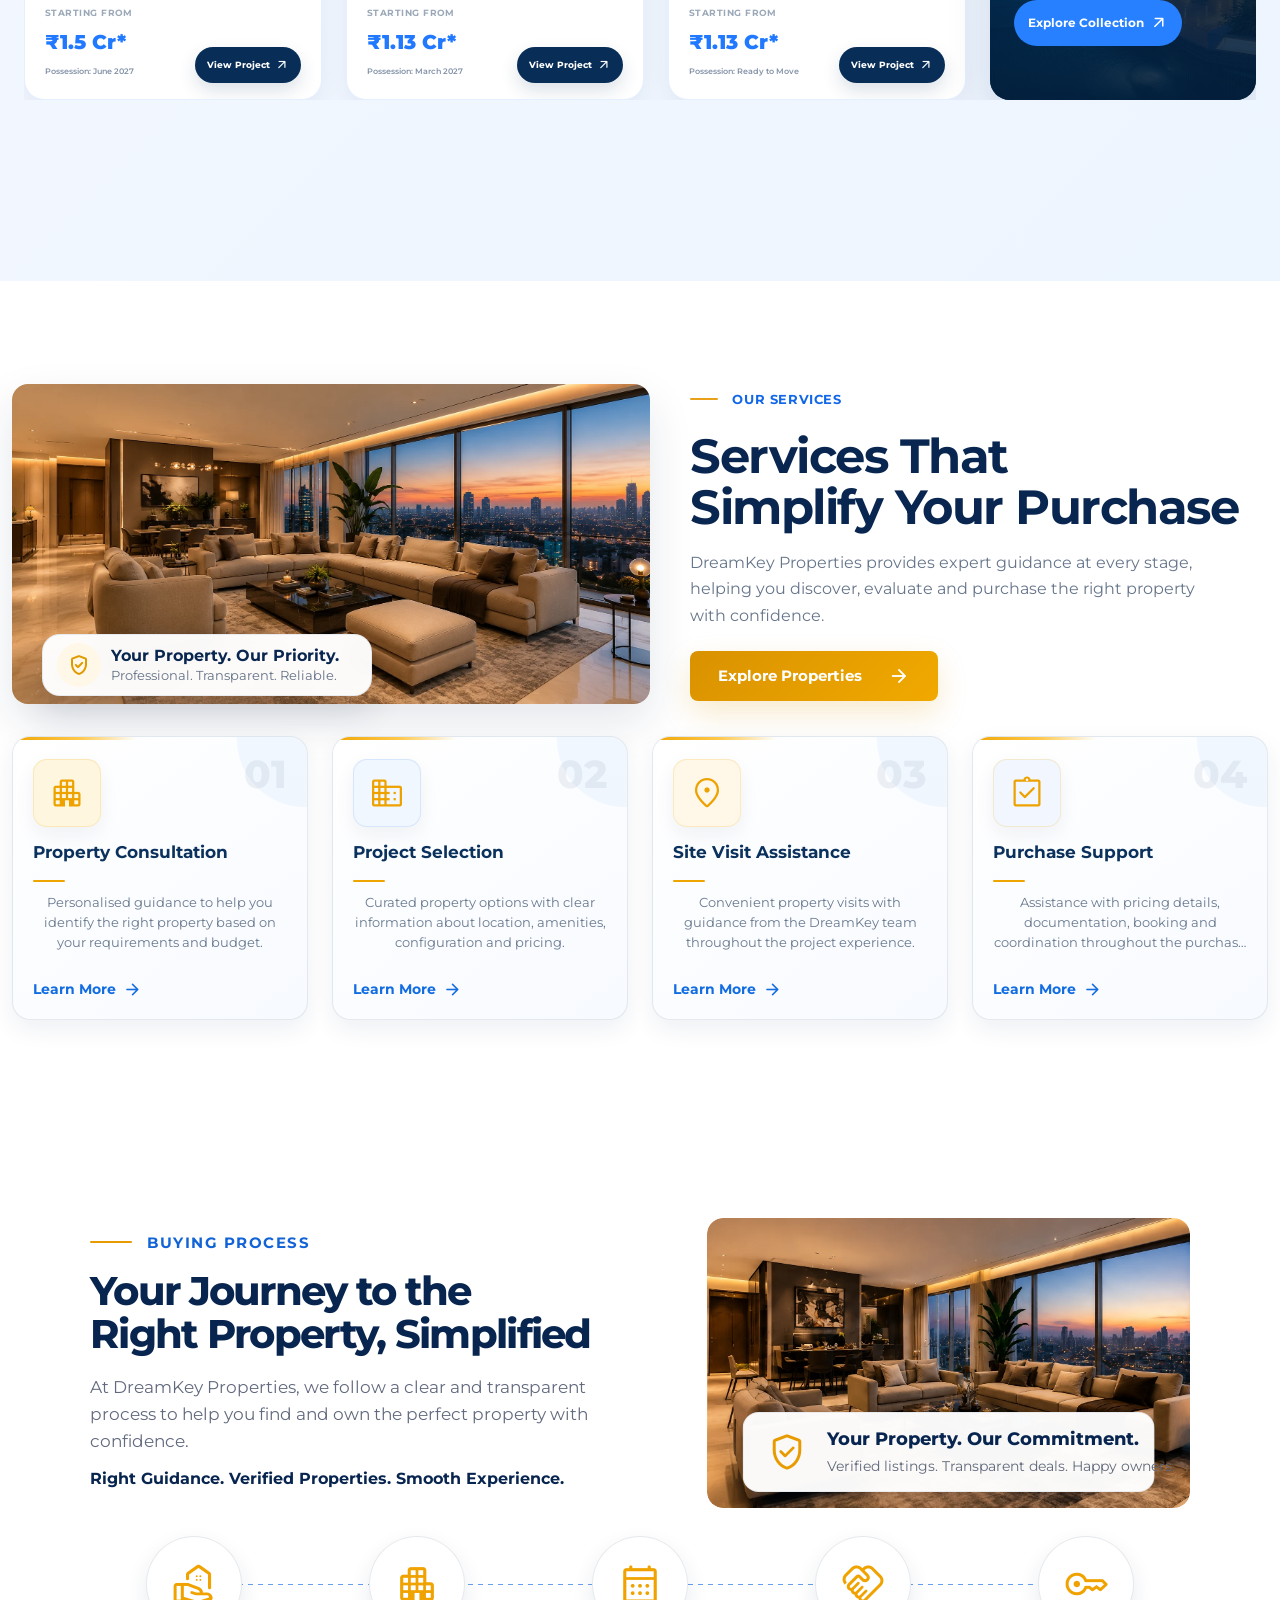
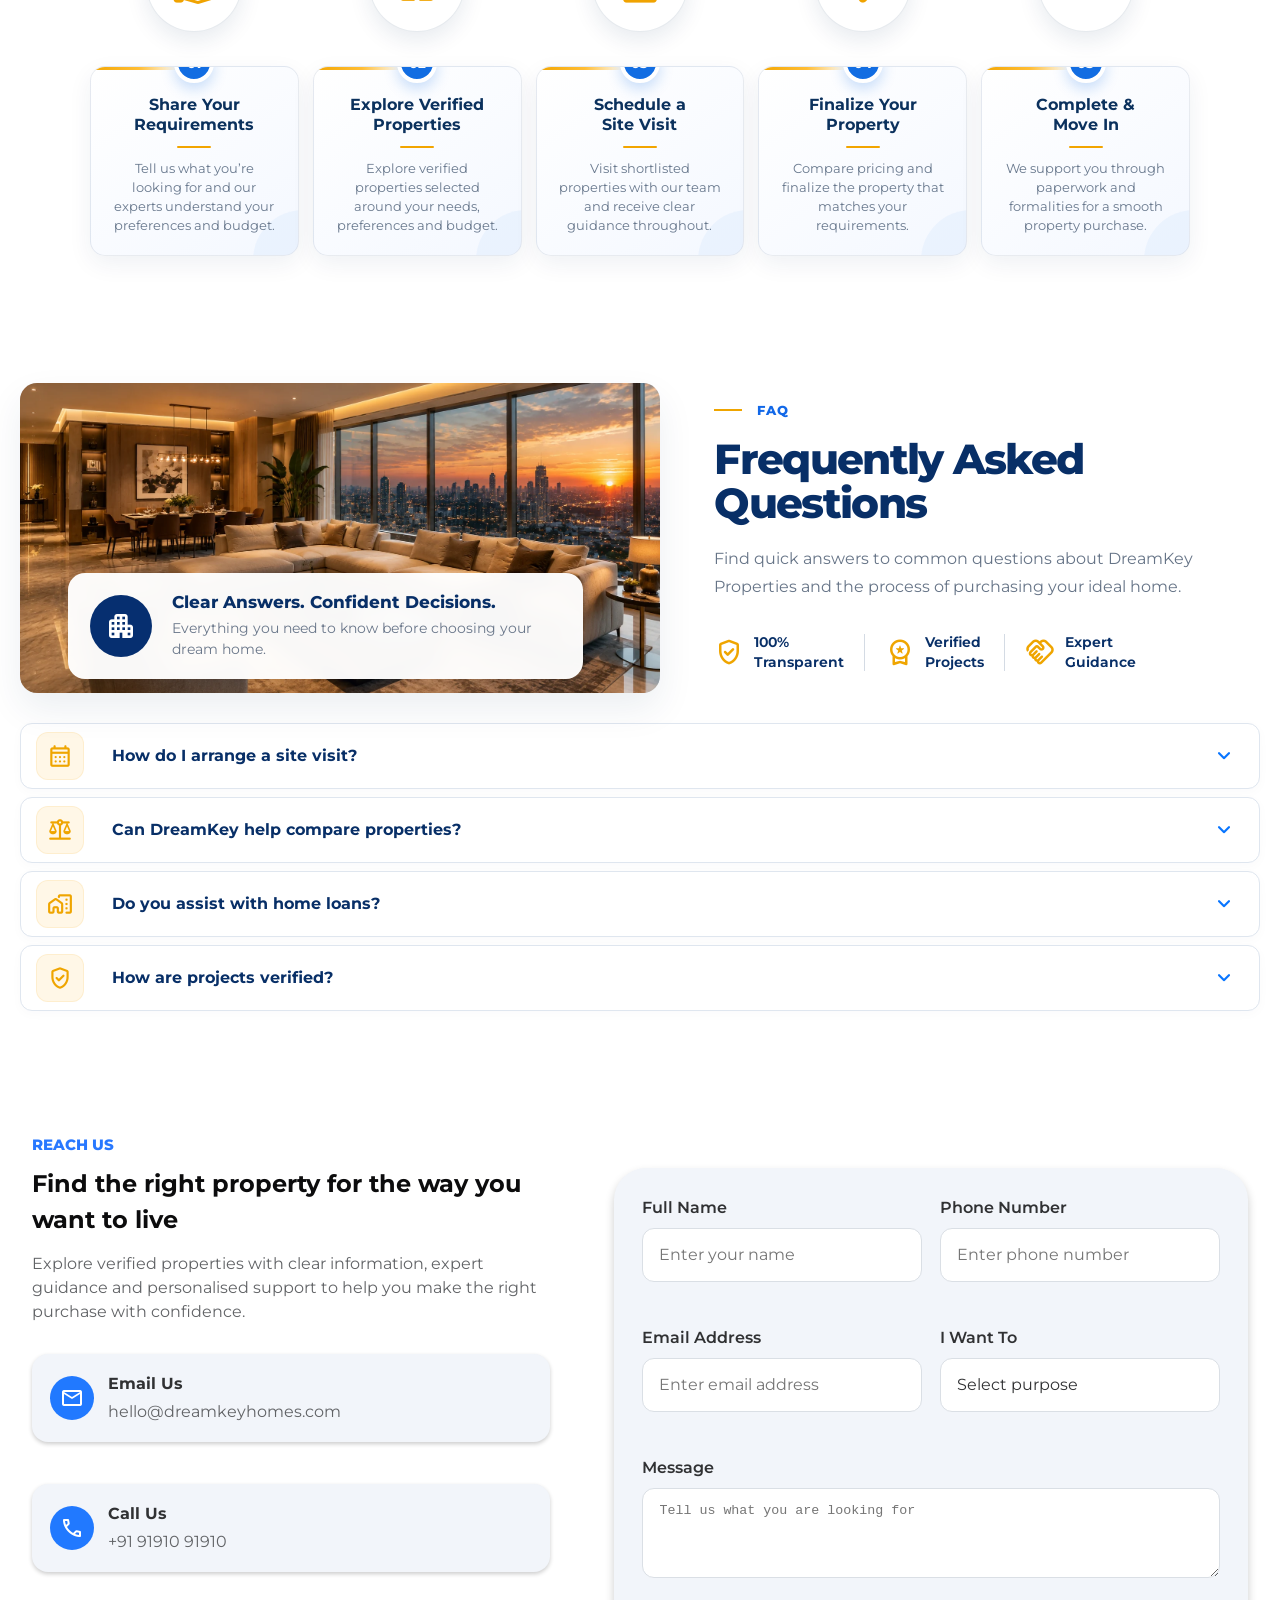
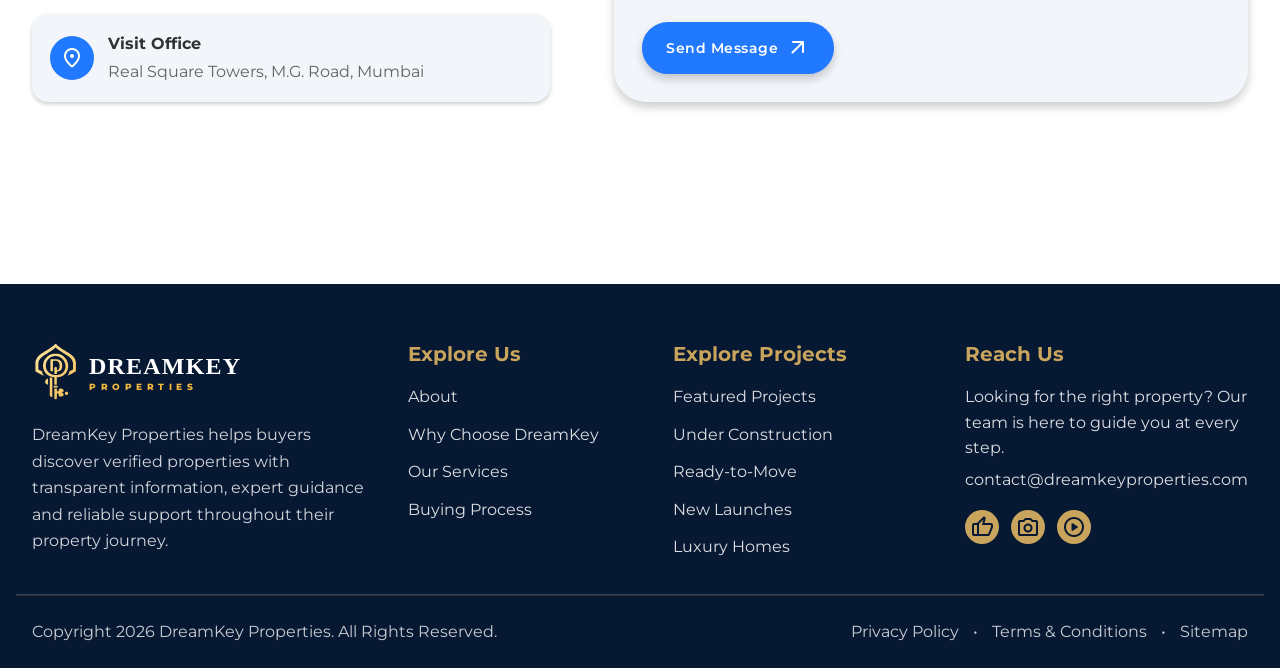
==== commit 34a76996: "Final website audit: SEO, branding, sitemap and responsive fixes" ====
--- a/index.html
+++ b/index.html
@@ -16,10 +16,19 @@
       name="description"
       content="Explore verified apartments, villas and independent homes with DreamKey Properties. Discover premium residential projects with transparent information and expert guidance."
     />
+
+    <link
+      rel="canonical"
+      href="https://techglowsolutionsindia.github.io/dreamkey-properties/"
+    />
     <!-- META ENDED -->
 
     <!-- FAVICON STARTED -->
-    <link rel="shortcut icon" href="./favicon.svg" type="image/svg+xml" />
+    <link
+      rel="icon"
+      href="./assets/images/logo/logo-navbar.svg"
+      type="image/svg+xml"
+    />
     <!-- FAVICON ENDED -->
 
     <!-- GOOGLE FONTS STARTED -->
@@ -58,7 +67,7 @@
           aria-label="DreamKey Properties home"
         >
           <img
-            src="./assets/images/logo/logo.webp"
+            src="./assets/images/logo/logo-navbar.svg"
             width="52"
             height="64"
             alt=""
@@ -1693,7 +1702,7 @@
                   with confidence.
                 </p>
 
-                <a href="#projects" class="our-services-main-btn">
+                <a href="#featured-projects" class="our-services-main-btn">
                   <span>Explore Properties</span>
 
                   <span class="material-symbols-rounded" aria-hidden="true">
@@ -2541,7 +2550,7 @@
             aria-label="DreamKey Properties home"
           >
             <img
-              src="./assets/images/logo/logo.webp"
+              src="./assets/images/logo/logo-footer.svg"
               width="80"
               height="80"
               loading="lazy"
--- a/assets/css/style.css
+++ b/assets/css/style.css
@@ -7669,8 +7669,16 @@
   background-color: #f4f7fb;
 }
 
+/* Policy Page Container Started */
+.policy-page > .container {
+  width: calc(100% - 48px);
+  max-width: 1200px;
+}
+
+/* Main Content Box Started */
 .policy-wrapper {
-  max-width: 1040px;
+  width: 100%;
+  max-width: 1100px;
   margin-inline: auto;
   padding: 48px;
   background-color: #ffffff;
